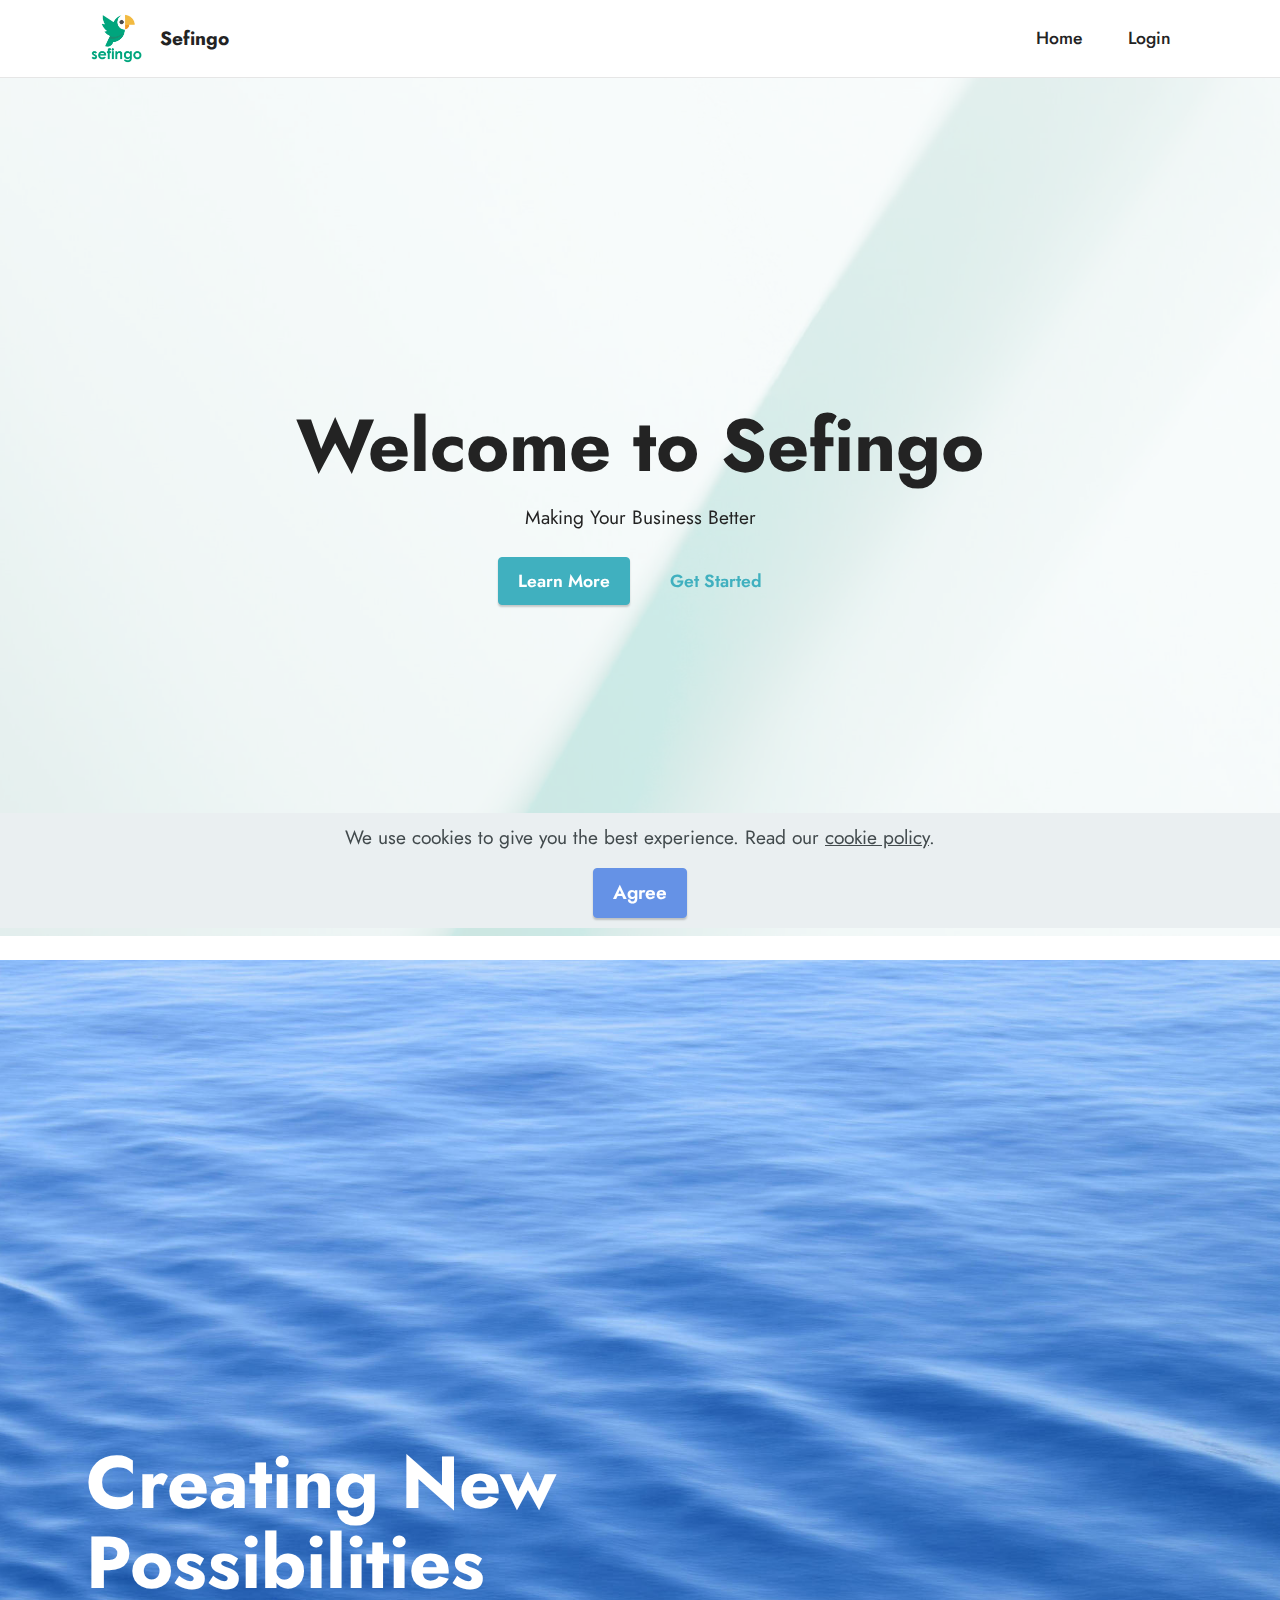
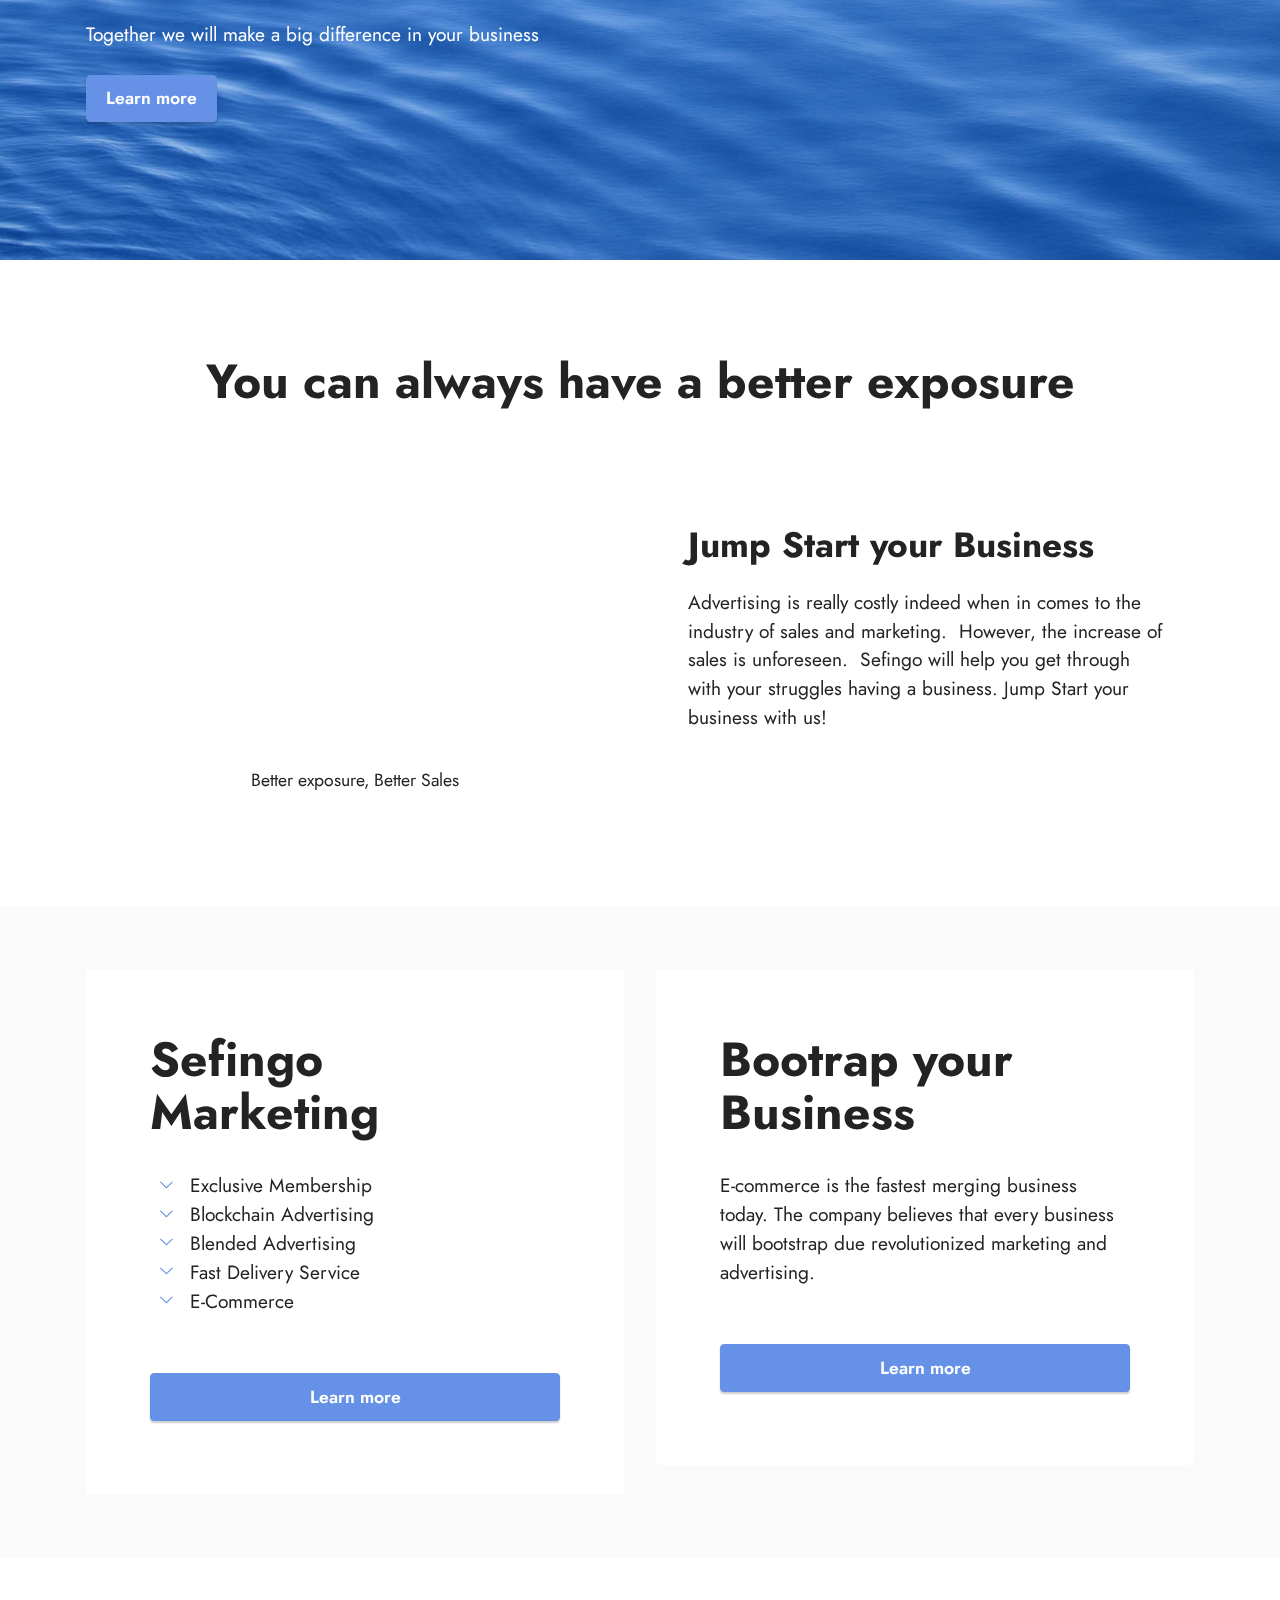
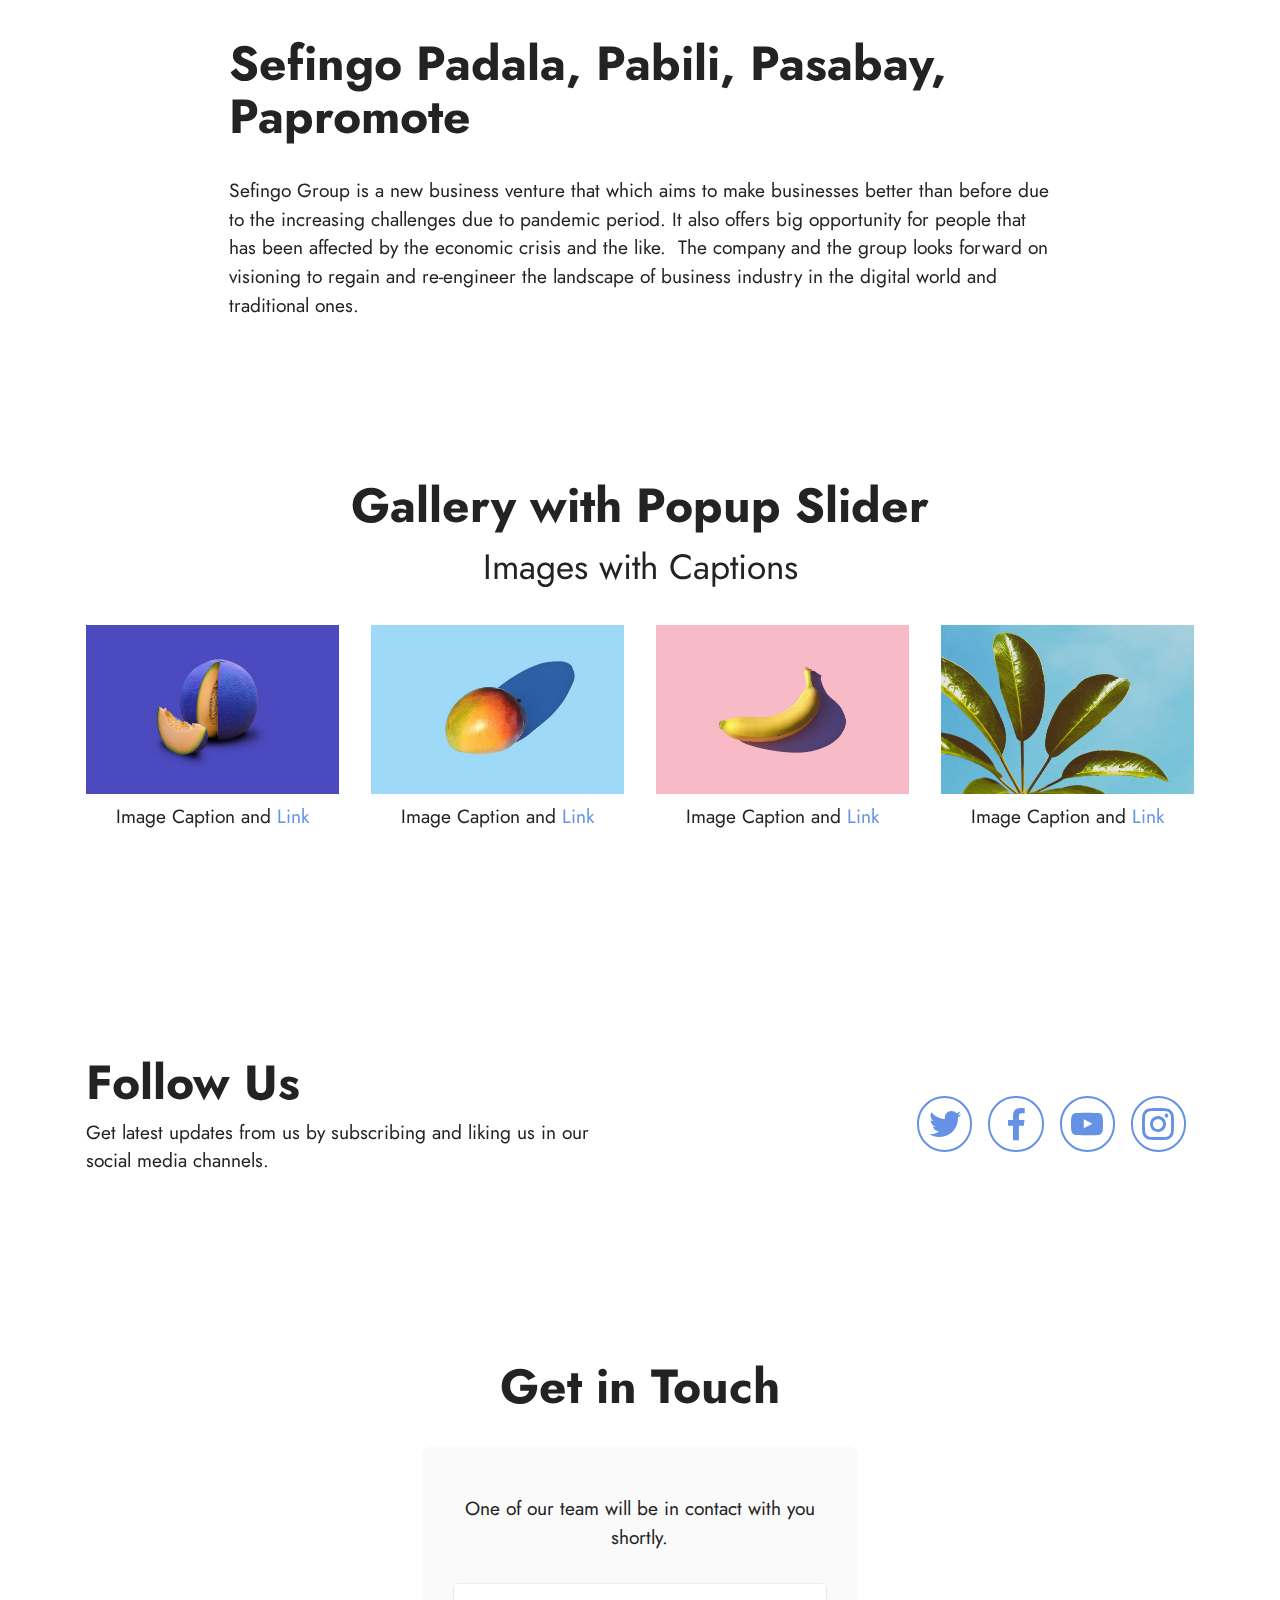
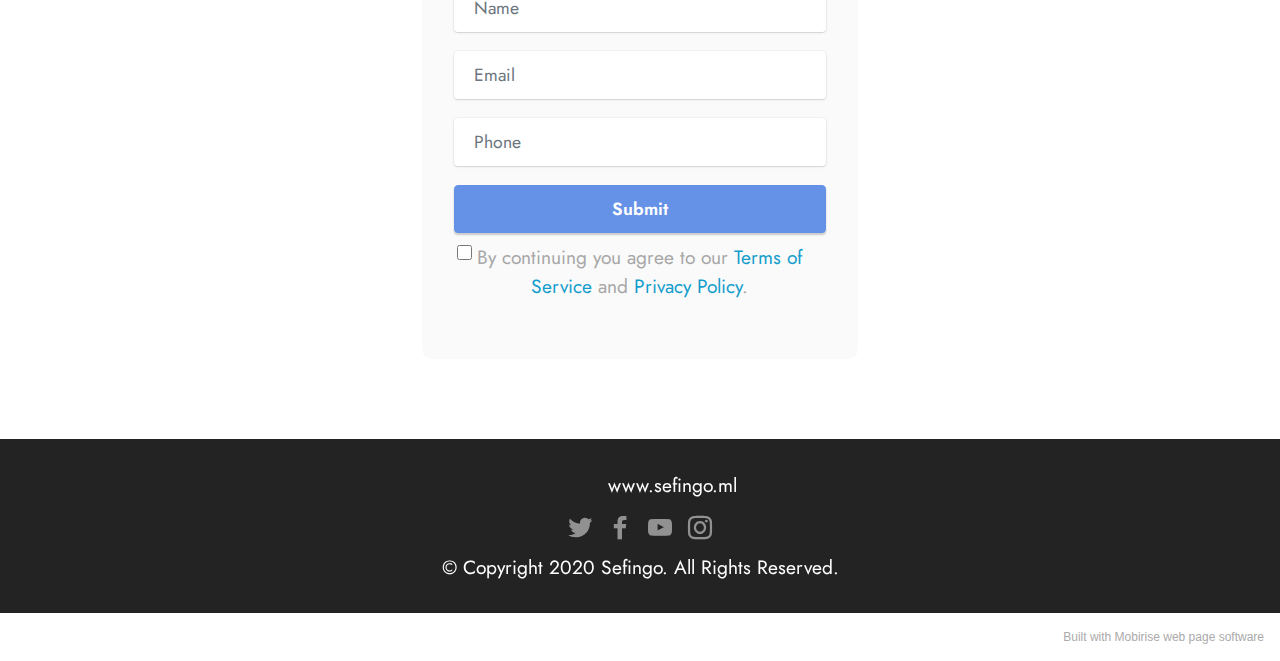
==== index.html @ f5ab1310 "1" ====
<!DOCTYPE html>
<html  >
<head>
  <!-- Site made with Mobirise Website Builder v5.1.4, https://mobirise.com -->
  <meta charset="UTF-8">
  <meta http-equiv="X-UA-Compatible" content="IE=edge">
  <meta name="generator" content="Mobirise v5.1.4, mobirise.com">
  <meta name="viewport" content="width=device-width, initial-scale=1, minimum-scale=1">
  <link rel="shortcut icon" href="assets/images/sefingo-square-logo-121x121.png" type="image/x-icon">
  <meta name="description" content="">
  
  
  <title>Home</title>
  <link rel="stylesheet" href="assets/web/assets/mobirise-icons2/mobirise2.css">
  <link rel="stylesheet" href="assets/tether/tether.min.css">
  <link rel="stylesheet" href="assets/bootstrap/css/bootstrap.min.css">
  <link rel="stylesheet" href="assets/bootstrap/css/bootstrap-grid.min.css">
  <link rel="stylesheet" href="assets/bootstrap/css/bootstrap-reboot.min.css">
  <link rel="stylesheet" href="assets/web/assets/gdpr-plugin/gdpr-styles.css">
  <link rel="stylesheet" href="assets/socicon/css/styles.css">
  <link rel="stylesheet" href="assets/formstyler/jquery.formstyler.css">
  <link rel="stylesheet" href="assets/formstyler/jquery.formstyler.theme.css">
  <link rel="stylesheet" href="assets/datepicker/jquery.datetimepicker.min.css">
  <link rel="stylesheet" href="assets/dropdown/css/style.css">
  <link rel="stylesheet" href="assets/theme/css/style.css">
  <link rel="preload" as="style" href="assets/mobirise/css/mbr-additional.css"><link rel="stylesheet" href="assets/mobirise/css/mbr-additional.css" type="text/css">
  
  
  
  
</head>
<body>
  
  <section class="menu cid-s48OLK6784" once="menu" id="menu1-h">
    
    <nav class="navbar navbar-dropdown navbar-fixed-top navbar-expand-lg">
        <div class="container">
            <div class="navbar-brand">
                <span class="navbar-logo">
                    
                        <img src="assets/images/sefingo-square-logo-121x121.png" alt="sefingo" style="height: 3.8rem;">
                    
                </span>
                <span class="navbar-caption-wrap"><a class="navbar-caption text-black display-7" href="https://mobiri.se">Sefingo</a></span>
            </div>
            <button class="navbar-toggler" type="button" data-toggle="collapse" data-target="#navbarSupportedContent" aria-controls="navbarNavAltMarkup" aria-expanded="false" aria-label="Toggle navigation">
                <div class="hamburger">
                    <span></span>
                    <span></span>
                    <span></span>
                    <span></span>
                </div>
            </button>
            <div class="collapse navbar-collapse" id="navbarSupportedContent">
                <ul class="navbar-nav nav-dropdown nav-right" data-app-modern-menu="true"><li class="nav-item"><a class="nav-link link text-black display-4" href="https://mobirise.com">Home</a></li>
                    <li class="nav-item"><a class="nav-link link text-black display-4" href="https://mobirise.com">
                            Login</a></li></ul>
                
                
            </div>
        </div>
    </nav>

</section>

<section class="header1 cid-s48MCQYojq mbr-fullscreen mbr-parallax-background" id="header1-f">

    

    <div class="mbr-overlay" style="opacity: 0.8; background-color: rgb(255, 255, 255);"></div>

    <div class="align-center container">
        <div class="row justify-content-center">
            <div class="col-12 col-lg-8">
                <h1 class="mbr-section-title mbr-fonts-style mb-3 display-1"><strong>Welcome to Sefingo</strong></h1>
                
                <p class="mbr-text mbr-fonts-style display-7">Making Your Business Better</p>
                <div class="mbr-section-btn mt-3"><a class="btn btn-success display-4" href="https://mobirise.com">Learn More</a> <a class="btn btn-success-outline display-4" href="https://mobirise.com">Get Started</a></div>
            </div>
        </div>
    </div>
</section>

<section class="header4 cid-say844cj4l mbr-fullscreen" id="header4-q">

    
    
    <div class="container">
        <div class="row">
            <div class="content-wrap">
                <h1 class="mbr-section-title mbr-fonts-style mbr-white mb-3 display-1">
                    <strong>Creating New Possibilities</strong>
                </h1>
                
                <p class="mbr-fonts-style mbr-text mbr-white mb-3 display-7">Together we will make a big difference in your business</p>

                <div class="mbr-section-btn">
                    <a class="btn btn-primary display-4" href="https://mobiri.se">Learn more</a>
                </div>
            </div>
        </div>
    </div>
</section>

<section class="video4 cid-say7W7i3SJ" id="video4-p">
    
    <div class="container">
        <div class="title-wrapper mb-5">
            <h4 class="mbr-section-title mbr-fonts-style mb-0 display-2">
                <strong>You can always have a better exposure</strong></h4>
        </div>
        <div class="row align-items-center">
            <div class="col-12 col-lg-6 video-block">
                <div class="video-wrapper"><iframe class="mbr-embedded-video" src="https://www.youtube.com/embed/bs10x_Psml0?rel=0&amp;amp;showinfo=0&amp;autoplay=0&amp;loop=1&amp;playlist=bs10x_Psml0" width="1280" height="720" frameborder="0" allowfullscreen></iframe></div>
                <p class="mbr-description pt-2 mbr-fonts-style display-4">Better exposure, Better Sales</p>
            </div>
            <div class="col-12 col-lg">
                <div class="text-wrapper">
                    <h5 class="mbr-section-subtitle mbr-fonts-style mb-3 display-5"><strong>Jump Start your Business</strong></h5>
                    <p class="mbr-text mbr-fonts-style display-7">
                        Advertising is really costly indeed when in comes to the industry of sales and marketing.&nbsp; However, the increase of sales is unforeseen.&nbsp; Sefingo will help you get through with your struggles having a business. Jump Start your business with us!</p>
                </div>
            </div>
        </div>
    </div>
</section>

<section class="pricing1 cid-say8f8J4d7" id="pricing1-t">

    

    
    <div class="container">
        <div class="row justify-content-center">
            <div class="card col-12 col-lg-6">
                <div class="card-wrapper">
                    <div class="card-box align-left">
                        <h6 class="card-title mbr-fonts-style mb-4 display-2"><strong>Sefingo Marketing</strong></h6>
                        <ul class="list mbr-fonts-style mb-5 display-7">
                            <li class="item-wrap">Exclusive Membership</li>
                            <li class="item-wrap">Blockchain Advertising</li>
                            <li class="item-wrap">Blended Advertising</li>
                            <li class="item-wrap">Fast Delivery Service</li><li class="item-wrap">E-Commerce</li>
                        </ul>
                    </div>
                    <div class="mbr-section-btn">
                        <a class="btn btn-primary display-4" href="https://mobiri.se">Learn more</a>
                    </div>
                </div>
            </div>

            <div class="card col-12 col-lg-6">
                <div class="card-wrapper">
                    <div class="card-box align-left">
                        <h4 class="card-title mb-4 mbr-fonts-style display-2"><strong>Bootrap your Business</strong></h4>
                        <p class="mbr-text mbr-fonts-style mb-5 display-7">
                            E-commerce is the fastest merging business today. The company believes that every business will bootstrap due revolutionized marketing and advertising.<br>
                        </p>
                    </div>
                    <div class="mbr-section-btn">
                        <a class="btn btn-primary display-4" href="https://mobiri.se">Learn more</a>
                    </div>
                </div>
            </div>
        </div>
    </div>
</section>

<section class="content1 cid-s48udlf8KU" id="content1-8">
    
    <div class="container">
        <div class="row justify-content-center">
            <div class="title col-12 col-md-9">
                <h3 class="mbr-section-title mbr-fonts-style align-center mb-4 display-2"><strong>Sefingo Padala, Pabili, Pasabay, Papromote</strong></h3>
                <h4 class="mbr-section-subtitle align-center mbr-fonts-style mb-4 display-7">Sefingo Group is a new business venture that which aims to make businesses better than before due to the increasing challenges due to pandemic period. It also offers big opportunity for people that has been affected by the economic crisis and the like.&nbsp; The company and the group looks forward on visioning to regain and re-engineer the landscape of business industry in the digital world and traditional ones.</h4>
                
            </div>
        </div>
    </div>
</section>

<section class="gallery5 mbr-gallery cid-saybAG0vwd" id="gallery5-w">
    

    

    <div class="container">
        <div class="mbr-section-head">
            <h3 class="mbr-section-title mbr-fonts-style align-center m-0 display-2"><strong>Gallery with Popup Slider</strong></h3>
            <h4 class="mbr-section-subtitle mbr-fonts-style align-center mb-0 mt-2 display-5">Images with Captions</h4>
        </div>
        <div class="row mbr-gallery mt-4">
            <div class="col-12 col-md-6 col-lg-3 item gallery-image">
                <div class="item-wrapper" data-toggle="modal" data-target="#sayddePs7Z-modal">
                    <img class="w-100" src="assets/images/features1.jpg" alt="" data-slide-to="0" data-target="#lb-sayddePs7Z">
                    <div class="icon-wrapper">
                        <span class="mobi-mbri mobi-mbri-search mbr-iconfont mbr-iconfont-btn"></span>
                    </div>
                </div>
                <h6 class="mbr-item-subtitle mbr-fonts-style align-center mb-2 mt-2 display-7">
                    Image Caption and <a href="#" class="text-primary">Link</a>
                </h6>
            </div>
            <div class="col-12 col-md-6 col-lg-3 item gallery-image">
                <div class="item-wrapper" data-toggle="modal" data-target="#sayddePs7Z-modal">
                    <img class="w-100" src="assets/images/features2.jpg" alt="" data-slide-to="1" data-target="#lb-sayddePs7Z">
                    <div class="icon-wrapper">
                        <span class="mobi-mbri mobi-mbri-search mbr-iconfont mbr-iconfont-btn"></span>
                    </div>
                </div>
                <h6 class="mbr-item-subtitle mbr-fonts-style align-center mb-2 mt-2 display-7">
                    Image Caption and <a href="#" class="text-primary">Link</a>
                </h6>
            </div>
            <div class="col-12 col-md-6 col-lg-3 item gallery-image">
                <div class="item-wrapper" data-toggle="modal" data-target="#sayddePs7Z-modal">
                    <img class="w-100" src="assets/images/features3.jpg" alt="" data-slide-to="2" data-target="#lb-sayddePs7Z">
                    <div class="icon-wrapper">
                        <span class="mobi-mbri mobi-mbri-search mbr-iconfont mbr-iconfont-btn"></span>
                    </div>
                </div>
                <h6 class="mbr-item-subtitle mbr-fonts-style align-center mb-2 mt-2 display-7">
                    Image Caption and <a href="#" class="text-primary">Link</a>
                </h6>
            </div>
            <div class="col-12 col-md-6 col-lg-3 item gallery-image">
                <div class="item-wrapper" data-toggle="modal" data-target="#sayddePs7Z-modal">
                    <img class="w-100" src="assets/images/features4.jpg" alt="" data-slide-to="3" data-target="#lb-sayddePs7Z">
                    <div class="icon-wrapper">
                        <span class="mobi-mbri mobi-mbri-search mbr-iconfont mbr-iconfont-btn"></span>
                    </div>
                </div>
                <h6 class="mbr-item-subtitle mbr-fonts-style align-center mb-2 mt-2 display-7">
                    Image Caption and <a href="#" class="text-primary">Link</a>
                </h6>
            </div>
        </div>

        <div class="modal mbr-slider" tabindex="-1" role="dialog" aria-hidden="true" id="sayddePs7Z-modal">
            <div class="modal-dialog" role="document">
                <div class="modal-content">
                    <div class="modal-body">
                        <div class="carousel slide" id="lb-sayddePs7Z" data-interval="5000">
                            <div class="carousel-inner">
                                <div class="carousel-item active">
                                    <img class="d-block w-100" src="assets/images/features1.jpg" alt="">
                                </div>
                                <div class="carousel-item">
                                    <img class="d-block w-100" src="assets/images/features2.jpg" alt="">
                                </div>
                                <div class="carousel-item">
                                    <img class="d-block w-100" src="assets/images/features3.jpg" alt="">
                                </div>
                                <div class="carousel-item">
                                    <img class="d-block w-100" src="assets/images/features4.jpg" alt="">
                                </div>
                            </div>
                            <ol class="carousel-indicators">
                                <li data-slide-to="0" class="active" data-target="#lb-sayddePs7Z"></li>
                                <li data-slide-to="1" data-target="#lb-sayddePs7Z"></li>
                                <li data-slide-to="2" data-target="#lb-sayddePs7Z"></li>
                                <li data-slide-to="3" data-target="#lb-sayddePs7Z"></li>
                            </ol>
                            <a role="button" href="" class="close" data-dismiss="modal" aria-label="Close">
                            </a>
                            <a class="carousel-control-prev carousel-control" role="button" data-slide="prev" href="#lb-sayddePs7Z">
                                <span class="mobi-mbri mobi-mbri-arrow-prev" aria-hidden="true"></span>
                                <span class="sr-only">Previous</span>
                            </a>
                            <a class="carousel-control-next carousel-control" role="button" data-slide="next" href="#lb-sayddePs7Z">
                                <span class="mobi-mbri mobi-mbri-arrow-next" aria-hidden="true"></span>
                                <span class="sr-only">Next</span>
                            </a>
                        </div>
                    </div>
                </div>
            </div>
        </div>
    </div>
</section>

<section class="contacts4 cid-sayaJz0WNg" id="contacts4-u">

    

    

    <div class="container">
        <div class="row align-items-center justify-content-center">
            <div class="text-content col-12 col-md-6">
                <h2 class="mbr-section-title mbr-fonts-style display-2">
                    <strong>Follow Us</strong>
                </h2>
                <p class="mbr-text mbr-fonts-style display-7">Get latest updates from us by subscribing and liking us in our social media channels.</p>
            </div>
            <div class="icons d-flex align-items-center col-12 col-md-6 justify-content-end mt-md-0 mt-2 flex-wrap">
                <a href="https://twitter.com/mobirise" target="_blank">
                    <span class="socicon-twitter socicon mbr-iconfont mbr-iconfont-social"></span>
                </a>
                <a href="https://www.facebook.com/pages/Mobirise/1616226671953247" target="_blank">
                    <span class="socicon-facebook socicon mbr-iconfont mbr-iconfont-social"></span>
                </a>
                <a href="https://www.youtube.com/c/mobirise" target="_blank">
                    <span class="socicon-youtube socicon mbr-iconfont mbr-iconfont-social"></span>
                </a>
                <a href="https://instagram.com/mobirise" target="_blank">
                    <span class="socicon-instagram socicon mbr-iconfont mbr-iconfont-social"></span>
                </a>
                
                
                
                
                
                
            </div>
        </div>
    </div>
    
</section>

<section class="form7 cid-say880KNxf" id="form7-r">
    
    
    <div class="container">
        <div class="mbr-section-head">
            <h3 class="mbr-section-title mbr-fonts-style align-center mb-0 display-2">
                <strong>Get in Touch</strong>
            </h3>
            
        </div>
        <div class="row justify-content-center mt-4">
            <div class="col-lg-8 mx-auto mbr-form" data-form-type="formoid">
                <form action="https://mobirise.eu/" method="POST" class="mbr-form form-with-styler mx-auto" data-form-title="Form Name"><input type="hidden" name="email" data-form-email="true" value="4nlwdwm+KnMWip3hc9WivgVtpTS89SMx69JCuWsinCI0sAvDV5mJmd4YpnrwRSFfiXdRWHNWp945NtegSkGKGopc3NA1Um/AE7ihFO9XVwdw8bR6VPu3hiNCLXj2kDJH">
                    <p class="mbr-text mbr-fonts-style align-center mb-4 display-7">
                        One of our team will be in contact with you shortly.
                    </p>
                    <div class="">
                        <div hidden="hidden" data-form-alert="" class="alert alert-success col-12">Thanks for filling
                            out the form!</div>
                        <div hidden="hidden" data-form-alert-danger="" class="alert alert-danger col-12">Oops...! some
                            problem!</div>
                    </div>
                    <div class="dragArea row">
                        <div class="col-lg-12 col-md-12 col-sm-12 form-group" data-for="name">
                            <input type="text" name="name" placeholder="Name" data-form-field="name" class="form-control" value="" id="name-form7-r">
                        </div>
                        <div class="col-lg-12 col-md-12 col-sm-12 form-group" data-for="email">
                            <input type="email" name="email" placeholder="Email" data-form-field="email" class="form-control" value="" id="email-form7-r">
                        </div>
                        <div data-for="phone" class="col-lg-12 col-md-12 col-sm-12 form-group">
                            <input type="tel" name="phone" placeholder="Phone" data-form-field="phone" class="form-control" pattern="[0-9]{3}-[0-9]{3}-[0-9]{4}" value="" id="phone-form7-r">
                        </div>
                        <div class="col-auto mbr-section-btn align-center">
                            <button type="submit" class="btn btn-primary display-4">Submit</button>
                        </div>
                    </div>
                <span class="gdpr-block">
<label>
<span class="textGDPR display-7" style="color: #a7a7a7"><input type="checkbox" name="gdpr" id="gdpr-form7-r" required="">By continuing you agree to our <a style="color: #149dcc; text-decoration: none;" href="terms.html">Terms of Service</a> and <a style="color: #149dcc; text-decoration: none;" href="policy.html">Privacy Policy</a>.</span>
</label>
</span></form>
            </div>
        </div>
    </div>
</section>

<section class="footer3 cid-s48P1Icc8J" once="footers" id="footer3-i">

    

    

    <div class="container">
        <div class="media-container-row align-center mbr-white">
            <div class="row row-links">
                <ul class="foot-menu">
                    
                    
                    
                    
                    
                <li class="foot-menu-item mbr-fonts-style display-7"><br></li><li class="foot-menu-item mbr-fonts-style display-7"></li><li class="foot-menu-item mbr-fonts-style display-7">www.sefingo.ml</li></ul>
            </div>
            <div class="row social-row">
                <div class="social-list align-right pb-2">
                    
                    
                    
                    
                    
                    
                <div class="soc-item">
                        <a href="https://twitter.com/mobirise" target="_blank">
                            <span class="socicon-twitter socicon mbr-iconfont mbr-iconfont-social"></span>
                        </a>
                    </div><div class="soc-item">
                        <a href="https://www.facebook.com/pages/Mobirise/1616226671953247" target="_blank">
                            <span class="socicon-facebook socicon mbr-iconfont mbr-iconfont-social"></span>
                        </a>
                    </div><div class="soc-item">
                        <a href="https://www.youtube.com/c/mobirise" target="_blank">
                            <span class="socicon-youtube socicon mbr-iconfont mbr-iconfont-social"></span>
                        </a>
                    </div><div class="soc-item">
                        <a href="https://instagram.com/mobirise" target="_blank">
                            <span class="mbr-iconfont mbr-iconfont-social socicon-instagram socicon"></span>
                        </a>
                    </div></div>
            </div>
            <div class="row row-copirayt">
                <p class="mbr-text mb-0 mbr-fonts-style mbr-white align-center display-7">
                    © Copyright 2020 Sefingo. All Rights Reserved.
                </p>
            </div>
        </div>
    </div>
</section><section style="background-color: #fff; font-family: -apple-system, BlinkMacSystemFont, 'Segoe UI', 'Roboto', 'Helvetica Neue', Arial, sans-serif; color:#aaa; font-size:12px; padding: 0; align-items: center; display: flex;"><a href="https://mobirise.site/y" style="flex: 1 1; height: 3rem; padding-left: 1rem;"></a><p style="flex: 0 0 auto; margin:0; padding-right:1rem;">Built with Mobirise <a href="https://mobirise.site/j" style="color:#aaa;">web page</a> software</p></section><script src="assets/web/assets/jquery/jquery.min.js"></script>  <script src="assets/popper/popper.min.js"></script>  <script src="assets/tether/tether.min.js"></script>  <script src="assets/bootstrap/js/bootstrap.min.js"></script>  <script src="assets/web/assets/cookies-alert-plugin/cookies-alert-core.js"></script>  <script src="assets/web/assets/cookies-alert-plugin/cookies-alert-script.js"></script>  <script src="assets/smoothscroll/smooth-scroll.js"></script>  <script src="assets/parallax/jarallax.min.js"></script>  <script src="assets/playervimeo/vimeo_player.js"></script>  <script src="assets/sociallikes/social-likes.js"></script>  <script src="assets/formstyler/jquery.formstyler.js"></script>  <script src="assets/formstyler/jquery.formstyler.min.js"></script>  <script src="assets/datepicker/jquery.datetimepicker.full.js"></script>  <script src="assets/dropdown/js/nav-dropdown.js"></script>  <script src="assets/dropdown/js/navbar-dropdown.js"></script>  <script src="assets/touchswipe/jquery.touch-swipe.min.js"></script>  <script src="assets/theme/js/script.js"></script>  <script src="assets/formoid/formoid.min.js"></script>  
  
  
<input name="cookieData" type="hidden" data-cookie-customDialogSelector='null' data-cookie-colorText='#424a4d' data-cookie-colorBg='rgba(234, 239, 241, 0.99)' data-cookie-textButton='Agree' data-cookie-colorButton='' data-cookie-colorLink='#424a4d' data-cookie-underlineLink='true' data-cookie-text="We use cookies to give you the best experience. Read our <a href='privacy.html'>cookie policy</a>.">
  </body>
</html>
---- assets/web/assets/mobirise-icons2/mobirise2.css ----
@font-face {
  font-family: 'Moririse2';
  font-display: swap;
  src:  url('mobirise2.eot?f2bix4');
  src:  url('mobirise2.eot?f2bix4#iefix') format('embedded-opentype'),
    url('mobirise2.ttf?f2bix4') format('truetype'),
    url('mobirise2.woff?f2bix4') format('woff'),
    url('mobirise2.svg?f2bix4#mobirise2') format('svg');
  font-weight: normal;
  font-style: normal;
}

[class^="mobi-"], [class*=" mobi-"] {
  /* use !important to prevent issues with browser extensions that change fonts */
  font-family: 'Moririse2' !important;
  speak: none;
  font-style: normal;
  font-weight: normal;
  font-variant: normal;
  text-transform: none;
  line-height: 1;

  /* Better Font Rendering =========== */
  -webkit-font-smoothing: antialiased;
  -moz-osx-font-smoothing: grayscale;
}

.mobi-mbri-add-submenu:before {
  content: "\e900";
}
.mobi-mbri-alert:before {
  content: "\e901";
}
.mobi-mbri-align-center:before {
  content: "\e902";
}
.mobi-mbri-align-justify:before {
  content: "\e903";
}
.mobi-mbri-align-left:before {
  content: "\e904";
}
.mobi-mbri-align-right:before {
  content: "\e905";
}
.mobi-mbri-android:before {
  content: "\e906";
}
.mobi-mbri-apple:before {
  content: "\e907";
}
.mobi-mbri-arrow-down:before {
  content: "\e908";
}
.mobi-mbri-arrow-next:before {
  content: "\e909";
}
.mobi-mbri-arrow-prev:before {
  content: "\e90a";
}
.mobi-mbri-arrow-up:before {
  content: "\e90b";
}
.mobi-mbri-bold:before {
  content: "\e90c";
}
.mobi-mbri-bookmark:before {
  content: "\e90d";
}
.mobi-mbri-bootstrap:before {
  content: "\e90e";
}
.mobi-mbri-briefcase:before {
  content: "\e90f";
}
.mobi-mbri-browse:before {
  content: "\e910";
}
.mobi-mbri-bulleted-list:before {
  content: "\e911";
}
.mobi-mbri-calendar:before {
  content: "\e912";
}
.mobi-mbri-camera:before {
  content: "\e913";
}
.mobi-mbri-cart-add:before {
  content: "\e914";
}
.mobi-mbri-cart-full:before {
  content: "\e915";
}
.mobi-mbri-cash:before {
  content: "\e916";
}
.mobi-mbri-change-style:before {
  content: "\e917";
}
.mobi-mbri-chat:before {
  content: "\e918";
}
.mobi-mbri-clock:before {
  content: "\e919";
}
.mobi-mbri-close:before {
  content: "\e91a";
}
.mobi-mbri-cloud:before {
  content: "\e91b";
}
.mobi-mbri-code:before {
  content: "\e91c";
}
.mobi-mbri-contact-form:before {
  content: "\e91d";
}
.mobi-mbri-credit-card:before {
  content: "\e91e";
}
.mobi-mbri-cursor-click:before {
  content: "\e91f";
}
.mobi-mbri-cust-feedback:before {
  content: "\e920";
}
.mobi-mbri-database:before {
  content: "\e921";
}
.mobi-mbri-delivery:before {
  content: "\e922";
}
.mobi-mbri-desktop:before {
  content: "\e923";
}
.mobi-mbri-devices:before {
  content: "\e924";
}
.mobi-mbri-down:before {
  content: "\e925";
}
.mobi-mbri-download-2:before {
  content: "\e926";
}
.mobi-mbri-download:before {
  content: "\e927";
}
.mobi-mbri-drag-n-drop-2:before {
  content: "\e928";
}
.mobi-mbri-drag-n-drop:before {
  content: "\e929";
}
.mobi-mbri-edit-2:before {
  content: "\e92a";
}
.mobi-mbri-edit:before {
  content: "\e92b";
}
.mobi-mbri-error:before {
  content: "\e92c";
}
.mobi-mbri-extension:before {
  content: "\e92d";
}
.mobi-mbri-features:before {
  content: "\e92e";
}
.mobi-mbri-file:before {
  content: "\e92f";
}
.mobi-mbri-flag:before {
  content: "\e930";
}
.mobi-mbri-folder:before {
  content: "\e931";
}
.mobi-mbri-gift:before {
  content: "\e932";
}
.mobi-mbri-github:before {
  content: "\e933";
}
.mobi-mbri-globe-2:before {
  content: "\e934";
}
.mobi-mbri-globe:before {
  content: "\e935";
}
.mobi-mbri-growing-chart:before {
  content: "\e936";
}
.mobi-mbri-hearth:before {
  content: "\e937";
}
.mobi-mbri-help:before {
  content: "\e938";
}
.mobi-mbri-home:before {
  content: "\e939";
}
.mobi-mbri-hot-cup:before {
  content: "\e93a";
}
.mobi-mbri-idea:before {
  content: "\e93b";
}
.mobi-mbri-image-gallery:before {
  content: "\e93c";
}
.mobi-mbri-image-slider:before {
  content: "\e93d";
}
.mobi-mbri-info:before {
  content: "\e93e";
}
.mobi-mbri-italic:before {
  content: "\e93f";
}
.mobi-mbri-key:before {
  content: "\e940";
}
.mobi-mbri-laptop:before {
  content: "\e941";
}
.mobi-mbri-layers:before {
  content: "\e942";
}
.mobi-mbri-left-right:before {
  content: "\e943";
}
.mobi-mbri-left:before {
  content: "\e944";
}
.mobi-mbri-letter:before {
  content: "\e945";
}
.mobi-mbri-like:before {
  content: "\e946";
}
.mobi-mbri-link:before {
  content: "\e947";
}
.mobi-mbri-lock:before {
  content: "\e948";
}
.mobi-mbri-login:before {
  content: "\e949";
}
.mobi-mbri-logout:before {
  content: "\e94a";
}
.mobi-mbri-magic-stick:before {
  content: "\e94b";
}
.mobi-mbri-map-pin:before {
  content: "\e94c";
}
.mobi-mbri-menu:before {
  content: "\e94d";
}
.mobi-mbri-mobile-2:before {
  content: "\e94e";
}
.mobi-mbri-mobile-horizontal:before {
  content: "\e94f";
}
.mobi-mbri-mobile:before {
  content: "\e950";
}
.mobi-mbri-mobirise:before {
  content: "\e951";
}
.mobi-mbri-more-horizontal:before {
  content: "\e952";
}
.mobi-mbri-more-vertical:before {
  content: "\e953";
}
.mobi-mbri-music:before {
  content: "\e954";
}
.mobi-mbri-new-file:before {
  content: "\e955";
}
.mobi-mbri-numbered-list:before {
  content: "\e956";
}
.mobi-mbri-opened-folder:before {
  content: "\e957";
}
.mobi-mbri-pages:before {
  content: "\e958";
}
.mobi-mbri-paper-plane:before {
  content: "\e959";
}
.mobi-mbri-paperclip:before {
  content: "\e95a";
}
.mobi-mbri-phone:before {
  content: "\e95b";
}
.mobi-mbri-photo:before {
  content: "\e95c";
}
.mobi-mbri-photos:before {
  content: "\e95d";
}
.mobi-mbri-pin:before {
  content: "\e95e";
}
.mobi-mbri-play:before {
  content: "\e95f";
}
.mobi-mbri-plus:before {
  content: "\e960";
}
.mobi-mbri-preview:before {
  content: "\e961";
}
.mobi-mbri-print:before {
  content: "\e962";
}
.mobi-mbri-protect:before {
  content: "\e963";
}
.mobi-mbri-question:before {
  content: "\e964";
}
.mobi-mbri-quote-left:before {
  content: "\e965";
}
.mobi-mbri-quote-right:before {
  content: "\e966";
}
.mobi-mbri-redo:before {
  content: "\e967";
}
.mobi-mbri-refresh:before {
  content: "\e968";
}
.mobi-mbri-responsive-2:before {
  content: "\e969";
}
.mobi-mbri-responsive:before {
  content: "\e96a";
}
.mobi-mbri-right:before {
  content: "\e96b";
}
.mobi-mbri-rocket:before {
  content: "\e96c";
}
.mobi-mbri-sad-face:before {
  content: "\e96d";
}
.mobi-mbri-sale:before {
  content: "\e96e";
}
.mobi-mbri-save:before {
  content: "\e96f";
}
.mobi-mbri-search:before {
  content: "\e970";
}
.mobi-mbri-setting-2:before {
  content: "\e971";
}
.mobi-mbri-setting-3:before {
  content: "\e972";
}
.mobi-mbri-setting:before {
  content: "\e973";
}
.mobi-mbri-share:before {
  content: "\e974";
}
.mobi-mbri-shopping-bag:before {
  content: "\e975";
}
.mobi-mbri-shopping-basket:before {
  content: "\e976";
}
.mobi-mbri-shopping-cart:before {
  content: "\e977";
}
.mobi-mbri-sites:before {
  content: "\e978";
}
.mobi-mbri-smile-face:before {
  content: "\e979";
}
.mobi-mbri-speed:before {
  content: "\e97a";
}
.mobi-mbri-star:before {
  content: "\e97b";
}
.mobi-mbri-success:before {
  content: "\e97c";
}
.mobi-mbri-sun:before {
  content: "\e97d";
}
.mobi-mbri-sun2:before {
  content: "\e97e";
}
.mobi-mbri-tablet-vertical:before {
  content: "\e97f";
}
.mobi-mbri-tablet:before {
  content: "\e980";
}
.mobi-mbri-target:before {
  content: "\e981";
}
.mobi-mbri-timer:before {
  content: "\e982";
}
.mobi-mbri-to-ftp:before {
  content: "\e983";
}
.mobi-mbri-to-local-drive:before {
  content: "\e984";
}
.mobi-mbri-touch-swipe:before {
  content: "\e985";
}
.mobi-mbri-touch:before {
  content: "\e986";
}
.mobi-mbri-trash:before {
  content: "\e987";
}
.mobi-mbri-underline:before {
  content: "\e988";
}
.mobi-mbri-undo:before {
  content: "\e989";
}
.mobi-mbri-unlink:before {
  content: "\e98a";
}
.mobi-mbri-unlock:before {
  content: "\e98b";
}
.mobi-mbri-up-down:before {
  content: "\e98c";
}
.mobi-mbri-up:before {
  content: "\e98d";
}
.mobi-mbri-update:before {
  content: "\e98e";
}
.mobi-mbri-upload-2:before {
  content: "\e98f";
}
.mobi-mbri-upload:before {
  content: "\e990";
}
.mobi-mbri-user-2:before {
  content: "\e991";
}
.mobi-mbri-user:before {
  content: "\e992";
}
.mobi-mbri-users:before {
  content: "\e993";
}
.mobi-mbri-video-play:before {
  content: "\e994";
}
.mobi-mbri-video:before {
  content: "\e995";
}
.mobi-mbri-watch:before {
  content: "\e996";
}
.mobi-mbri-website-theme-2:before {
  content: "\e997";
}
.mobi-mbri-website-theme:before {
  content: "\e998";
}
.mobi-mbri-wifi:before {
  content: "\e999";
}
.mobi-mbri-windows:before {
  content: "\e99a";
}
.mobi-mbri-zoom-in:before {
  content: "\e99b";
}
.mobi-mbri-zoom-out:before {
  content: "\e99c";
}
---- assets/web/assets/gdpr-plugin/gdpr-styles.css ----
.gdpr-block {
    padding: 10px;
    font-size: 14px;
    display: block;
    width: 100%;
    text-align: center;
}
.gdpr-block.covert {
	display: none;
}
.textGDPR {
    position: relative;
}
.gdpr-block label span.textGDPR input[name='gdpr']{
    width: 15px;
    height: 15px;
    margin: 0;
    position: absolute;
    top: 2px;
    left: -20px;
}
.gdpr-block label {
    color: #a7a7a7;
    vertical-align: middle;
    user-select: none;
    margin-bottom: 0;
}
---- assets/socicon/css/styles.css ----
@charset "UTF-8";

@font-face {
  font-family: 'Socicon';
  src:  url('../fonts/socicon.eot');
  src:  url('../fonts/socicon.eot?#iefix') format('embedded-opentype'),
    url('../fonts/socicon.woff2') format('woff2'),
    url('../fonts/socicon.ttf') format('truetype'),
    url('../fonts/socicon.woff') format('woff'),
    url('../fonts/socicon.svg#socicon') format('svg');
  font-weight: normal;
  font-style: normal;
}

[data-icon]:before {
  font-family: "socicon" !important;
  content: attr(data-icon);
  font-style: normal !important;
  font-weight: normal !important;
  font-variant: normal !important;
  text-transform: none !important;
  speak: none;
  line-height: 1;
  -webkit-font-smoothing: antialiased;
  -moz-osx-font-smoothing: grayscale;
}

[class^="socicon-"], [class*=" socicon-"] {
  /* use !important to prevent issues with browser extensions that change fonts */
  font-family: 'Socicon' !important;
  speak: none;
  font-style: normal;
  font-weight: normal;
  font-variant: normal;
  text-transform: none;
  line-height: 1;

  /* Better Font Rendering =========== */
  -webkit-font-smoothing: antialiased;
  -moz-osx-font-smoothing: grayscale;
}

.socicon-eitaa:before {
  content: "\e97c";
}
.socicon-soroush:before {
  content: "\e97d";
}
.socicon-bale:before {
  content: "\e97e";
}
.socicon-zazzle:before {
  content: "\e97b";
}
.socicon-society6:before {
  content: "\e97a";
}
.socicon-redbubble:before {
  content: "\e979";
}
.socicon-avvo:before {
  content: "\e978";
}
.socicon-stitcher:before {
  content: "\e977";
}
.socicon-googlehangouts:before {
  content: "\e974";
}
.socicon-dlive:before {
  content: "\e975";
}
.socicon-vsco:before {
  content: "\e976";
}
.socicon-flipboard:before {
  content: "\e973";
}
.socicon-ubuntu:before {
  content: "\e958";
}
.socicon-artstation:before {
  content: "\e959";
}
.socicon-invision:before {
  content: "\e95a";
}
.socicon-torial:before {
  content: "\e95b";
}
.socicon-collectorz:before {
  content: "\e95c";
}
.socicon-seenthis:before {
  content: "\e95d";
}
.socicon-googleplaymusic:before {
  content: "\e95e";
}
.socicon-debian:before {
  content: "\e95f";
}
.socicon-filmfreeway:before {
  content: "\e960";
}
.socicon-gnome:before {
  content: "\e961";
}
.socicon-itchio:before {
  content: "\e962";
}
.socicon-jamendo:before {
  content: "\e963";
}
.socicon-mix:before {
  content: "\e964";
}
.socicon-sharepoint:before {
  content: "\e965";
}
.socicon-tinder:before {
  content: "\e966";
}
.socicon-windguru:before {
  content: "\e967";
}
.socicon-cdbaby:before {
  content: "\e968";
}
.socicon-elementaryos:before {
  content: "\e969";
}
.socicon-stage32:before {
  content: "\e96a";
}
.socicon-tiktok:before {
  content: "\e96b";
}
.socicon-gitter:before {
  content: "\e96c";
}
.socicon-letterboxd:before {
  content: "\e96d";
}
.socicon-threema:before {
  content: "\e96e";
}
.socicon-splice:before {
  content: "\e96f";
}
.socicon-metapop:before {
  content: "\e970";
}
.socicon-naver:before {
  content: "\e971";
}
.socicon-remote:before {
  content: "\e972";
}
.socicon-internet:before {
  content: "\e957";
}
.socicon-moddb:before {
  content: "\e94b";
}
.socicon-indiedb:before {
  content: "\e94c";
}
.socicon-traxsource:before {
  content: "\e94d";
}
.socicon-gamefor:before {
  content: "\e94e";
}
.socicon-pixiv:before {
  content: "\e94f";
}
.socicon-myanimelist:before {
  content: "\e950";
}
.socicon-blackberry:before {
  content: "\e951";
}
.socicon-wickr:before {
  content: "\e952";
}
.socicon-spip:before {
  content: "\e953";
}
.socicon-napster:before {
  content: "\e954";
}
.socicon-beatport:before {
  content: "\e955";
}
.socicon-hackerone:before {
  content: "\e956";
}
.socicon-hackernews:before {
  content: "\e946";
}
.socicon-smashwords:before {
  content: "\e947";
}
.socicon-kobo:before {
  content: "\e948";
}
.socicon-bookbub:before {
  content: "\e949";
}
.socicon-mailru:before {
  content: "\e94a";
}
.socicon-gitlab:before {
  content: "\e945";
}
.socicon-instructables:before {
  content: "\e944";
}
.socicon-portfolio:before {
  content: "\e943";
}
.socicon-codered:before {
  content: "\e940";
}
.socicon-origin:before {
  content: "\e941";
}
.socicon-nextdoor:before {
  content: "\e942";
}
.socicon-udemy:before {
  content: "\e93f";
}
.socicon-livemaster:before {
  content: "\e93e";
}
.socicon-crunchbase:before {
  content: "\e93b";
}
.socicon-homefy:before {
  content: "\e93c";
}
.socicon-calendly:before {
  content: "\e93d";
}
.socicon-realtor:before {
  content: "\e90f";
}
.socicon-tidal:before {
  content: "\e910";
}
.socicon-qobuz:before {
  content: "\e911";
}
.socicon-natgeo:before {
  content: "\e912";
}
.socicon-mastodon:before {
  content: "\e913";
}
.socicon-unsplash:before {
  content: "\e914";
}
.socicon-homeadvisor:before {
  content: "\e915";
}
.socicon-angieslist:before {
  content: "\e916";
}
.socicon-codepen:before {
  content: "\e917";
}
.socicon-slack:before {
  content: "\e918";
}
.socicon-openaigym:before {
  content: "\e919";
}
.socicon-logmein:before {
  content: "\e91a";
}
.socicon-fiverr:before {
  content: "\e91b";
}
.socicon-gotomeeting:before {
  content: "\e91c";
}
.socicon-aliexpress:before {
  content: "\e91d";
}
.socicon-guru:before {
  content: "\e91e";
}
.socicon-appstore:before {
  content: "\e91f";
}
.socicon-homes:before {
  content: "\e920";
}
.socicon-zoom:before {
  content: "\e921";
}
.socicon-alibaba:before {
  content: "\e922";
}
.socicon-craigslist:before {
  content: "\e923";
}
.socicon-wix:before {
  content: "\e924";
}
.socicon-redfin:before {
  content: "\e925";
}
.socicon-googlecalendar:before {
  content: "\e926";
}
.socicon-shopify:before {
  content: "\e927";
}
.socicon-freelancer:before {
  content: "\e928";
}
.socicon-seedrs:before {
  content: "\e929";
}
.socicon-bing:before {
  content: "\e92a";
}
.socicon-doodle:before {
  content: "\e92b";
}
.socicon-bonanza:before {
  content: "\e92c";
}
.socicon-squarespace:before {
  content: "\e92d";
}
.socicon-toptal:before {
  content: "\e92e";
}
.socicon-gust:before {
  content: "\e92f";
}
.socicon-ask:before {
  content: "\e930";
}
.socicon-trulia:before {
  content: "\e931";
}
.socicon-loomly:before {
  content: "\e932";
}
.socicon-ghost:before {
  content: "\e933";
}
.socicon-upwork:before {
  content: "\e934";
}
.socicon-fundable:before {
  content: "\e935";
}
.socicon-booking:before {
  content: "\e936";
}
.socicon-googlemaps:before {
  content: "\e937";
}
.socicon-zillow:before {
  content: "\e938";
}
.socicon-niconico:before {
  content: "\e939";
}
.socicon-toneden:before {
  content: "\e93a";
}
.socicon-augment:before {
  content: "\e908";
}
.socicon-bitbucket:before {
  content: "\e909";
}
.socicon-fyuse:before {
  content: "\e90a";
}
.socicon-yt-gaming:before {
  content: "\e90b";
}
.socicon-sketchfab:before {
  content: "\e90c";
}
.socicon-mobcrush:before {
  content: "\e90d";
}
.socicon-microsoft:before {
  content: "\e90e";
}
.socicon-pandora:before {
  content: "\e907";
}
.socicon-messenger:before {
  content: "\e906";
}
.socicon-gamewisp:before {
  content: "\e905";
}
.socicon-bloglovin:before {
  content: "\e904";
}
.socicon-tunein:before {
  content: "\e903";
}
.socicon-gamejolt:before {
  content: "\e901";
}
.socicon-trello:before {
  content: "\e902";
}
.socicon-spreadshirt:before {
  content: "\e900";
}
.socicon-500px:before {
  content: "\e000";
}
.socicon-8tracks:before {
  content: "\e001";
}
.socicon-airbnb:before {
  content: "\e002";
}
.socicon-alliance:before {
  content: "\e003";
}
.socicon-amazon:before {
  content: "\e004";
}
.socicon-amplement:before {
  content: "\e005";
}
.socicon-android:before {
  content: "\e006";
}
.socicon-angellist:before {
  content: "\e007";
}
.socicon-apple:before {
  content: "\e008";
}
.socicon-appnet:before {
  content: "\e009";
}
.socicon-baidu:before {
  content: "\e00a";
}
.socicon-bandcamp:before {
  content: "\e00b";
}
.socicon-battlenet:before {
  content: "\e00c";
}
.socicon-mixer:before {
  content: "\e00d";
}
.socicon-bebee:before {
  content: "\e00e";
}
.socicon-bebo:before {
  content: "\e00f";
}
.socicon-behance:before {
  content: "\e010";
}
.socicon-blizzard:before {
  content: "\e011";
}
.socicon-blogger:before {
  content: "\e012";
}
.socicon-buffer:before {
  content: "\e013";
}
.socicon-chrome:before {
  content: "\e014";
}
.socicon-coderwall:before {
  content: "\e015";
}
.socicon-curse:before {
  content: "\e016";
}
.socicon-dailymotion:before {
  content: "\e017";
}
.socicon-deezer:before {
  content: "\e018";
}
.socicon-delicious:before {
  content: "\e019";
}
.socicon-deviantart:before {
  content: "\e01a";
}
.socicon-diablo:before {
  content: "\e01b";
}
.socicon-digg:before {
  content: "\e01c";
}
.socicon-discord:before {
  content: "\e01d";
}
.socicon-disqus:before {
  content: "\e01e";
}
.socicon-douban:before {
  content: "\e01f";
}
.socicon-draugiem:before {
  content: "\e020";
}
.socicon-dribbble:before {
  content: "\e021";
}
.socicon-drupal:before {
  content: "\e022";
}
.socicon-ebay:before {
  content: "\e023";
}
.socicon-ello:before {
  content: "\e024";
}
.socicon-endomodo:before {
  content: "\e025";
}
.socicon-envato:before {
  content: "\e026";
}
.socicon-etsy:before {
  content: "\e027";
}
.socicon-facebook:before {
  content: "\e028";
}
.socicon-feedburner:before {
  content: "\e029";
}
.socicon-filmweb:before {
  content: "\e02a";
}
.socicon-firefox:before {
  content: "\e02b";
}
.socicon-flattr:before {
  content: "\e02c";
}
.socicon-flickr:before {
  content: "\e02d";
}
.socicon-formulr:before {
  content: "\e02e";
}
.socicon-forrst:before {
  content: "\e02f";
}
.socicon-foursquare:before {
  content: "\e030";
}
.socicon-friendfeed:before {
  content: "\e031";
}
.socicon-github:before {
  content: "\e032";
}
.socicon-goodreads:before {
  content: "\e033";
}
.socicon-google:before {
  content: "\e034";
}
.socicon-googlescholar:before {
  content: "\e035";
}
.socicon-googlegroups:before {
  content: "\e036";
}
.socicon-googlephotos:before {
  content: "\e037";
}
.socicon-googleplus:before {
  content: "\e038";
}
.socicon-grooveshark:before {
  content: "\e039";
}
.socicon-hackerrank:before {
  content: "\e03a";
}
.socicon-hearthstone:before {
  content: "\e03b";
}
.socicon-hellocoton:before {
  content: "\e03c";
}
.socicon-heroes:before {
  content: "\e03d";
}
.socicon-smashcast:before {
  content: "\e03e";
}
.socicon-horde:before {
  content: "\e03f";
}
.socicon-houzz:before {
  content: "\e040";
}
.socicon-icq:before {
  content: "\e041";
}
.socicon-identica:before {
  content: "\e042";
}
.socicon-imdb:before {
  content: "\e043";
}
.socicon-instagram:before {
  content: "\e044";
}
.socicon-issuu:before {
  content: "\e045";
}
.socicon-istock:before {
  content: "\e046";
}
.socicon-itunes:before {
  content: "\e047";
}
.socicon-keybase:before {
  content: "\e048";
}
.socicon-lanyrd:before {
  content: "\e049";
}
.socicon-lastfm:before {
  content: "\e04a";
}
.socicon-line:before {
  content: "\e04b";
}
.socicon-linkedin:before {
  content: "\e04c";
}
.socicon-livejournal:before {
  content: "\e04d";
}
.socicon-lyft:before {
  content: "\e04e";
}
.socicon-macos:before {
  content: "\e04f";
}
.socicon-mail:before {
  content: "\e050";
}
.socicon-medium:before {
  content: "\e051";
}
.socicon-meetup:before {
  content: "\e052";
}
.socicon-mixcloud:before {
  content: "\e053";
}
.socicon-modelmayhem:before {
  content: "\e054";
}
.socicon-mumble:before {
  content: "\e055";
}
.socicon-myspace:before {
  content: "\e056";
}
.socicon-newsvine:before {
  content: "\e057";
}
.socicon-nintendo:before {
  content: "\e058";
}
.socicon-npm:before {
  content: "\e059";
}
.socicon-odnoklassniki:before {
  content: "\e05a";
}
.socicon-openid:before {
  content: "\e05b";
}
.socicon-opera:before {
  content: "\e05c";
}
.socicon-outlook:before {
  content: "\e05d";
}
.socicon-overwatch:before {
  content: "\e05e";
}
.socicon-patreon:before {
  content: "\e05f";
}
.socicon-paypal:before {
  content: "\e060";
}
.socicon-periscope:before {
  content: "\e061";
}
.socicon-persona:before {
  content: "\e062";
}
.socicon-pinterest:before {
  content: "\e063";
}
.socicon-play:before {
  content: "\e064";
}
.socicon-player:before {
  content: "\e065";
}
.socicon-playstation:before {
  content: "\e066";
}
.socicon-pocket:before {
  content: "\e067";
}
.socicon-qq:before {
  content: "\e068";
}
.socicon-quora:before {
  content: "\e069";
}
.socicon-raidcall:before {
  content: "\e06a";
}
.socicon-ravelry:before {
  content: "\e06b";
}
.socicon-reddit:before {
  content: "\e06c";
}
.socicon-renren:before {
  content: "\e06d";
}
.socicon-researchgate:before {
  content: "\e06e";
}
.socicon-residentadvisor:before {
  content: "\e06f";
}
.socicon-reverbnation:before {
  content: "\e070";
}
.socicon-rss:before {
  content: "\e071";
}
.socicon-sharethis:before {
  content: "\e072";
}
.socicon-skype:before {
  content: "\e073";
}
.socicon-slideshare:before {
  content: "\e074";
}
.socicon-smugmug:before {
  content: "\e075";
}
.socicon-snapchat:before {
  content: "\e076";
}
.socicon-songkick:before {
  content: "\e077";
}
.socicon-soundcloud:before {
  content: "\e078";
}
.socicon-spotify:before {
  content: "\e079";
}
.socicon-stackexchange:before {
  content: "\e07a";
}
.socicon-stackoverflow:before {
  content: "\e07b";
}
.socicon-starcraft:before {
  content: "\e07c";
}
.socicon-stayfriends:before {
  content: "\e07d";
}
.socicon-steam:before {
  content: "\e07e";
}
.socicon-storehouse:before {
  content: "\e07f";
}
.socicon-strava:before {
  content: "\e080";
}
.socicon-streamjar:before {
  content: "\e081";
}
.socicon-stumbleupon:before {
  content: "\e082";
}
.socicon-swarm:before {
  content: "\e083";
}
.socicon-teamspeak:before {
  content: "\e084";
}
.socicon-teamviewer:before {
  content: "\e085";
}
.socicon-technorati:before {
  content: "\e086";
}
.socicon-telegram:before {
  content: "\e087";
}
.socicon-tripadvisor:before {
  content: "\e088";
}
.socicon-tripit:before {
  content: "\e089";
}
.socicon-triplej:before {
  content: "\e08a";
}
.socicon-tumblr:before {
  content: "\e08b";
}
.socicon-twitch:before {
  content: "\e08c";
}
.socicon-twitter:before {
  content: "\e08d";
}
.socicon-uber:before {
  content: "\e08e";
}
.socicon-ventrilo:before {
  content: "\e08f";
}
.socicon-viadeo:before {
  content: "\e090";
}
.socicon-viber:before {
  content: "\e091";
}
.socicon-viewbug:before {
  content: "\e092";
}
.socicon-vimeo:before {
  content: "\e093";
}
.socicon-vine:before {
  content: "\e094";
}
.socicon-vkontakte:before {
  content: "\e095";
}
.socicon-warcraft:before {
  content: "\e096";
}
.socicon-wechat:before {
  content: "\e097";
}
.socicon-weibo:before {
  content: "\e098";
}
.socicon-whatsapp:before {
  content: "\e099";
}
.socicon-wikipedia:before {
  content: "\e09a";
}
.socicon-windows:before {
  content: "\e09b";
}
.socicon-wordpress:before {
  content: "\e09c";
}
.socicon-wykop:before {
  content: "\e09d";
}
.socicon-xbox:before {
  content: "\e09e";
}
.socicon-xing:before {
  content: "\e09f";
}
.socicon-yahoo:before {
  content: "\e0a0";
}
.socicon-yammer:before {
  content: "\e0a1";
}
.socicon-yandex:before {
  content: "\e0a2";
}
.socicon-yelp:before {
  content: "\e0a3";
}
.socicon-younow:before {
  content: "\e0a4";
}
.socicon-youtube:before {
  content: "\e0a5";
}
.socicon-zapier:before {
  content: "\e0a6";
}
.socicon-zerply:before {
  content: "\e0a7";
}
.socicon-zomato:before {
  content: "\e0a8";
}
.socicon-zynga:before {
  content: "\e0a9";
}
---- assets/dropdown/css/style.css ----
.navbar-dropdown {
  left: 0;
  padding: 0;
  position: absolute;
  right: 0;
  top: 0;
  transition: all 0.45s ease;
  z-index: 1030;
  background: #282828; }
  .navbar-dropdown .navbar-logo {
    margin-right: 0.8rem;
    transition: margin 0.3s ease-in-out;
    vertical-align: middle; }
    .navbar-dropdown .navbar-logo img {
      height: 3.125rem;
      transition: all 0.3s ease-in-out; }
    .navbar-dropdown .navbar-logo.mbr-iconfont {
      font-size: 3.125rem;
      line-height: 3.125rem; }
  .navbar-dropdown .navbar-caption {
    font-weight: 700;
    white-space: normal;
    vertical-align: -4px;
    line-height: 3.125rem !important; }
    .navbar-dropdown .navbar-caption, .navbar-dropdown .navbar-caption:hover {
      color: inherit;
      text-decoration: none; }
  .navbar-dropdown .mbr-iconfont + .navbar-caption {
    vertical-align: -1px; }
  .navbar-dropdown.navbar-fixed-top {
    position: fixed; }
  .navbar-dropdown .navbar-brand span {
    vertical-align: -4px; }
  .navbar-dropdown.bg-color.transparent {
    background: none; }
  .navbar-dropdown.navbar-short .navbar-brand {
    padding: 0.625rem 0; }
    .navbar-dropdown.navbar-short .navbar-brand span {
      vertical-align: -1px; }
  .navbar-dropdown.navbar-short .navbar-caption {
    line-height: 2.375rem !important;
    vertical-align: -2px; }
  .navbar-dropdown.navbar-short .navbar-logo {
    margin-right: 0.5rem; }
    .navbar-dropdown.navbar-short .navbar-logo img {
      height: 2.375rem; }
    .navbar-dropdown.navbar-short .navbar-logo.mbr-iconfont {
      font-size: 2.375rem;
      line-height: 2.375rem; }
  .navbar-dropdown.navbar-short .mbr-table-cell {
    height: 3.625rem; }
  .navbar-dropdown .navbar-close {
    left: 0.6875rem;
    position: fixed;
    top: 0.75rem;
    z-index: 1000; }
  .navbar-dropdown .hamburger-icon {
    content: "";
    display: inline-block;
    vertical-align: middle;
    width: 16px;
    -webkit-box-shadow: 0 -6px 0 1px #282828,0 0 0 1px #282828,0 6px 0 1px #282828;
    -moz-box-shadow: 0 -6px 0 1px #282828,0 0 0 1px #282828,0 6px 0 1px #282828;
    box-shadow: 0 -6px 0 1px #282828,0 0 0 1px #282828,0 6px 0 1px #282828; }

.dropdown-menu .dropdown-toggle[data-toggle="dropdown-submenu"]::after {
  border-bottom: 0.35em solid transparent;
  border-left: 0.35em solid;
  border-right: 0;
  border-top: 0.35em solid transparent;
  margin-left: 0.3rem; }

.dropdown-menu .dropdown-item:focus {
  outline: 0; }

.nav-dropdown {
  font-size: 0.75rem;
  font-weight: 500;
  height: auto !important; }
  .nav-dropdown .nav-btn {
    padding-left: 1rem; }
  .nav-dropdown .link {
    margin: .667em 1.667em;
    font-weight: 500;
    padding: 0;
    transition: color .2s ease-in-out; }
    .nav-dropdown .link.dropdown-toggle {
      margin-right: 2.583em; }
      .nav-dropdown .link.dropdown-toggle::after {
        margin-left: .25rem;
        border-top: 0.35em solid;
        border-right: 0.35em solid transparent;
        border-left: 0.35em solid transparent;
        border-bottom: 0; }
      .nav-dropdown .link.dropdown-toggle[aria-expanded="true"] {
        margin: 0;
        padding: 0.667em 3.263em  0.667em 1.667em; }
  .nav-dropdown .link::after,
  .nav-dropdown .dropdown-item::after {
    color: inherit; }
  .nav-dropdown .btn {
    font-size: 0.75rem;
    font-weight: 700;
    letter-spacing: 0;
    margin-bottom: 0;
    padding-left: 1.25rem;
    padding-right: 1.25rem; }
  .nav-dropdown .dropdown-menu {
    border-radius: 0;
    border: 0;
    left: 0;
    margin: 0;
    padding-bottom: 1.25rem;
    padding-top: 1.25rem;
    position: relative; }
  .nav-dropdown .dropdown-submenu {
    margin-left: 0.125rem;
    top: 0; }
  .nav-dropdown .dropdown-item {
    font-weight: 500;
    line-height: 2;
    padding: 0.3846em 4.615em 0.3846em 1.5385em;
    position: relative;
    transition: color .2s ease-in-out, background-color .2s ease-in-out; }
    .nav-dropdown .dropdown-item::after {
      margin-top: -0.3077em;
      position: absolute;
      right: 1.1538em;
      top: 50%; }
    .nav-dropdown .dropdown-item:focus, .nav-dropdown .dropdown-item:hover {
      background: none; }

@media (max-width: 767px) {
  .nav-dropdown.navbar-toggleable-sm {
    bottom: 0;
    display: none;
    left: 0;
    overflow-x: hidden;
    position: fixed;
    top: 0;
    transform: translateX(-100%);
    -ms-transform: translateX(-100%);
    -webkit-transform: translateX(-100%);
    width: 18.75rem;
    z-index: 999; } }
.nav-dropdown.navbar-toggleable-xl {
  bottom: 0;
  display: none;
  left: 0;
  overflow-x: hidden;
  position: fixed;
  top: 0;
  transform: translateX(-100%);
  -ms-transform: translateX(-100%);
  -webkit-transform: translateX(-100%);
  width: 18.75rem;
  z-index: 999; }

.nav-dropdown-sm {
  display: block !important;
  overflow-x: hidden;
  overflow: auto;
  padding-top: 3.875rem; }
  .nav-dropdown-sm::after {
    content: "";
    display: block;
    height: 3rem;
    width: 100%; }
  .nav-dropdown-sm.collapse.in ~ .navbar-close {
    display: block !important; }
  .nav-dropdown-sm.collapsing, .nav-dropdown-sm.collapse.in {
    transform: translateX(0);
    -ms-transform: translateX(0);
    -webkit-transform: translateX(0);
    transition: all 0.25s ease-out;
    -webkit-transition: all 0.25s ease-out;
    background: #282828; }
  .nav-dropdown-sm.collapsing[aria-expanded="false"] {
    transform: translateX(-100%);
    -ms-transform: translateX(-100%);
    -webkit-transform: translateX(-100%); }
  .nav-dropdown-sm .nav-item {
    display: block;
    margin-left: 0 !important;
    padding-left: 0; }
  .nav-dropdown-sm .link,
  .nav-dropdown-sm .dropdown-item {
    border-top: 1px dotted rgba(255, 255, 255, 0.1);
    font-size: 0.8125rem;
    line-height: 1.6;
    margin: 0 !important;
    padding: 0.875rem 2.4rem 0.875rem 1.5625rem !important;
    position: relative;
    white-space: normal; }
    .nav-dropdown-sm .link:focus, .nav-dropdown-sm .link:hover,
    .nav-dropdown-sm .dropdown-item:focus,
    .nav-dropdown-sm .dropdown-item:hover {
      background: rgba(0, 0, 0, 0.2) !important;
      color: #c0a375; }
  .nav-dropdown-sm .nav-btn {
    position: relative;
    padding: 1.5625rem 1.5625rem 0 1.5625rem; }
    .nav-dropdown-sm .nav-btn::before {
      border-top: 1px dotted rgba(255, 255, 255, 0.1);
      content: "";
      left: 0;
      position: absolute;
      top: 0;
      width: 100%; }
    .nav-dropdown-sm .nav-btn + .nav-btn {
      padding-top: 0.625rem; }
      .nav-dropdown-sm .nav-btn + .nav-btn::before {
        display: none; }
  .nav-dropdown-sm .btn {
    padding: 0.625rem 0; }
  .nav-dropdown-sm .dropdown-toggle[data-toggle="dropdown-submenu"]::after {
    margin-left: .25rem;
    border-top: 0.35em solid;
    border-right: 0.35em solid transparent;
    border-left: 0.35em solid transparent;
    border-bottom: 0; }
  .nav-dropdown-sm .dropdown-toggle[data-toggle="dropdown-submenu"][aria-expanded="true"]::after {
    border-top: 0;
    border-right: 0.35em solid transparent;
    border-left: 0.35em solid transparent;
    border-bottom: 0.35em solid; }
  .nav-dropdown-sm .dropdown-menu {
    margin: 0;
    padding: 0;
    position: relative;
    top: 0;
    left: 0;
    width: 100%;
    border: 0;
    float: none;
    border-radius: 0;
    background: none; }
  .nav-dropdown-sm .dropdown-submenu {
    left: 100%;
    margin-left: 0.125rem;
    margin-top: -1.25rem;
    top: 0; }

.navbar-toggleable-sm .nav-dropdown .dropdown-menu {
  position: absolute; }

.navbar-toggleable-sm .nav-dropdown .dropdown-submenu {
  left: 100%;
  margin-left: 0.125rem;
  margin-top: -1.25rem;
  top: 0; }

.navbar-toggleable-sm.opened .nav-dropdown .dropdown-menu {
  position: relative; }

.navbar-toggleable-sm.opened .nav-dropdown .dropdown-submenu {
  left: 0;
  margin-left: 00rem;
  margin-top: 0rem;
  top: 0; }

.is-builder .nav-dropdown.collapsing {
  transition: none !important; }

/*# sourceMappingURL=style.css.map */
---- assets/theme/css/style.css ----
section {
  background-color: #ffffff;
}

body {
  font-style: normal;
  line-height: 1.5;
  font-weight: 400;
  color: #232323;
  position: relative;
}

section,
.container,
.container-fluid {
  position: relative;
  word-wrap: break-word;
}

a.mbr-iconfont:hover {
  text-decoration: none;
}

.article .lead p,
.article .lead ul,
.article .lead ol,
.article .lead pre,
.article .lead blockquote {
  margin-bottom: 0;
}

a {
  font-style: normal;
  font-weight: 400;
  cursor: pointer;
}

a, a:hover {
  text-decoration: none;
}

.mbr-section-title {
  font-style: normal;
  line-height: 1.3;
}

.mbr-section-subtitle {
  line-height: 1.3;
}

.mbr-text {
  font-style: normal;
  line-height: 1.7;
}

h1,
h2,
h3,
h4,
h5,
h6,
.display-1,
.display-2,
.display-4,
.display-5,
.display-7,
span,
p,
a {
  line-height: 1;
  word-break: break-word;
  word-wrap: break-word;
  font-weight: 400;
}

b,
strong {
  font-weight: bold;
}

input:-webkit-autofill, input:-webkit-autofill:hover, input:-webkit-autofill:focus, input:-webkit-autofill:active {
  transition-delay: 9999s;
  transition-property: background-color, color;
}

textarea[type="hidden"] {
  display: none;
}

section {
  background-position: 50% 50%;
  background-repeat: no-repeat;
  background-size: cover;
}

section .mbr-background-video,
section .mbr-background-video-preview {
  position: absolute;
  bottom: 0;
  left: 0;
  right: 0;
  top: 0;
}

.hidden {
  visibility: hidden;
}

.mbr-z-index20 {
  z-index: 20;
}

/*! Base colors */
.mbr-white {
  color: #ffffff;
}

.mbr-black {
  color: #111111;
}

.mbr-bg-white {
  background-color: #ffffff;
}

.mbr-bg-black {
  background-color: #000000;
}

/*! Text-aligns */
.align-left {
  text-align: left;
}

.align-center {
  text-align: center;
}

.align-right {
  text-align: right;
}

/*! Font-weight  */
.mbr-light {
  font-weight: 300;
}

.mbr-regular {
  font-weight: 400;
}

.mbr-semibold {
  font-weight: 500;
}

.mbr-bold {
  font-weight: 700;
}

/*! Media  */
.media-content {
  flex-basis: 100%;
}

.media-container-row {
  display: flex;
  flex-direction: row;
  flex-wrap: wrap;
  justify-content: center;
  align-content: center;
  align-items: start;
}

.media-container-row .media-size-item {
  width: 400px;
}

.media-container-column {
  display: flex;
  flex-direction: column;
  flex-wrap: wrap;
  justify-content: center;
  align-content: center;
  align-items: stretch;
}

.media-container-column > * {
  width: 100%;
}

@media (min-width: 992px) {
  .media-container-row {
    flex-wrap: nowrap;
  }
}

figure {
  margin-bottom: 0;
  overflow: hidden;
}

figure[mbr-media-size] {
  transition: width 0.1s;
}

img,
iframe {
  display: block;
  width: 100%;
}

.card {
  background-color: transparent;
  border: none;
}

.card-box {
  width: 100%;
}

.card-img {
  text-align: center;
  flex-shrink: 0;
  -webkit-flex-shrink: 0;
}

.media {
  max-width: 100%;
  margin: 0 auto;
}

.mbr-figure {
  align-self: center;
}

.media-container > div {
  max-width: 100%;
}

.mbr-figure img,
.card-img img {
  width: 100%;
}

@media (max-width: 991px) {
  .media-size-item {
    width: auto !important;
  }
  .media {
    width: auto;
  }
  .mbr-figure {
    width: 100% !important;
  }
}

/*! Buttons */
.mbr-section-btn {
  margin-left: -0.6rem;
  margin-right: -0.6rem;
  font-size: 0;
}

.btn {
  font-weight: 600;
  border-width: 1px;
  font-style: normal;
  margin: 0.6rem 0.6rem;
  white-space: normal;
  transition: all 0.2s ease-in-out;
  display: inline-flex;
  align-items: center;
  justify-content: center;
  word-break: break-word;
}

.btn-sm {
  font-weight: 600;
  letter-spacing: 0px;
  transition: all 0.3s ease-in-out;
}

.btn-md {
  font-weight: 600;
  letter-spacing: 0px;
  transition: all 0.3s ease-in-out;
}

.btn-lg {
  font-weight: 600;
  letter-spacing: 0px;
  transition: all 0.3s ease-in-out;
}

.btn-form {
  margin: 0;
}

.btn-form:hover {
  cursor: pointer;
}

nav .mbr-section-btn {
  margin-left: 0rem;
  margin-right: 0rem;
}

/*! Btn icon margin */
.btn .mbr-iconfont,
.btn.btn-sm .mbr-iconfont {
  order: 1;
  cursor: pointer;
  margin-left: 0.5rem;
  vertical-align: sub;
}

.btn.btn-md .mbr-iconfont,
.btn.btn-md .mbr-iconfont {
  margin-left: 0.8rem;
}

.mbr-regular {
  font-weight: 400;
}

.mbr-semibold {
  font-weight: 500;
}

.mbr-bold {
  font-weight: 700;
}

[type="submit"] {
  -webkit-appearance: none;
}

/*! Full-screen */
.mbr-fullscreen .mbr-overlay {
  min-height: 100vh;
}

.mbr-fullscreen {
  display: flex;
  display: -moz-flex;
  display: -ms-flex;
  display: -o-flex;
  align-items: center;
  min-height: 100vh;
  padding-top: 3rem;
  padding-bottom: 3rem;
}

/*! Map */
.map {
  height: 25rem;
  position: relative;
}

.map iframe {
  width: 100%;
  height: 100%;
}

/*! Scroll to top arrow */
.mbr-arrow-up {
  bottom: 25px;
  right: 90px;
  position: fixed;
  text-align: right;
  z-index: 5000;
  color: #ffffff;
  font-size: 32px;
}

.mbr-arrow-up a {
  background: rgba(0, 0, 0, 0.2);
  border-radius: 50%;
  color: #fff;
  display: inline-block;
  height: 60px;
  width: 60px;
  outline-style: none !important;
  position: relative;
  text-decoration: none;
  transition: all 0.3s ease-in-out;
  cursor: pointer;
  text-align: center;
}

.mbr-arrow-up a:hover {
  background-color: rgba(0, 0, 0, 0.4);
}

.mbr-arrow-up a i {
  line-height: 60px;
}

.mbr-arrow-up-icon {
  display: block;
  color: #fff;
}

.mbr-arrow-up-icon::before {
  content: "\203a";
  display: inline-block;
  font-family: serif;
  font-size: 32px;
  line-height: 1;
  font-style: normal;
  position: relative;
  top: 6px;
  left: -4px;
  -webkit-transform: rotate(-90deg);
          transform: rotate(-90deg);
}

/*! Arrow Down */
.mbr-arrow {
  position: absolute;
  bottom: 45px;
  left: 50%;
  width: 60px;
  height: 60px;
  cursor: pointer;
  background-color: rgba(80, 80, 80, 0.5);
  border-radius: 50%;
  -webkit-transform: translateX(-50%);
          transform: translateX(-50%);
}

@media (max-width: 767px) {
  .mbr-arrow {
    display: none;
  }
}

.mbr-arrow > a {
  display: inline-block;
  text-decoration: none;
  outline-style: none;
  -webkit-animation: arrowdown 1.7s ease-in-out infinite;
          animation: arrowdown 1.7s ease-in-out infinite;
  color: #ffffff;
}

.mbr-arrow > a > i {
  position: absolute;
  top: -2px;
  left: 15px;
  font-size: 2rem;
}

#scrollToTop a i::before {
  content: "";
  position: absolute;
  display: block;
  border-bottom: 3px solid #fff;
  border-left: 3px solid #fff;
  width: 40%;
  height: 40%;
  left: 50%;
  top: 50%;
  -webkit-transform: rotate(135deg);
  transform: translateY(-30%) translateX(-50%) rotate(135deg);
}

@keyframes arrowdown {
  0% {
    -webkit-transform: translateY(0px);
            transform: translateY(0px);
  }
  50% {
    -webkit-transform: translateY(-5px);
            transform: translateY(-5px);
  }
  100% {
    -webkit-transform: translateY(0px);
            transform: translateY(0px);
  }
}

@-webkit-keyframes arrowdown {
  0% {
    -webkit-transform: translateY(0px);
            transform: translateY(0px);
  }
  50% {
    -webkit-transform: translateY(-5px);
            transform: translateY(-5px);
  }
  100% {
    -webkit-transform: translateY(0px);
            transform: translateY(0px);
  }
}

@media (max-width: 500px) {
  .mbr-arrow-up {
    left: 50%;
    right: auto;
  }
}

/*Gradients animation*/
@keyframes gradient-animation {
  from {
    background-position: 0% 100%;
    -webkit-animation-timing-function: ease-in-out;
            animation-timing-function: ease-in-out;
  }
  to {
    background-position: 100% 0%;
    -webkit-animation-timing-function: ease-in-out;
            animation-timing-function: ease-in-out;
  }
}

@-webkit-keyframes gradient-animation {
  from {
    background-position: 0% 100%;
    -webkit-animation-timing-function: ease-in-out;
            animation-timing-function: ease-in-out;
  }
  to {
    background-position: 100% 0%;
    -webkit-animation-timing-function: ease-in-out;
            animation-timing-function: ease-in-out;
  }
}

.bg-gradient {
  background-size: 200% 200%;
  animation: gradient-animation 5s infinite alternate;
  -webkit-animation: gradient-animation 5s infinite alternate;
}

.menu .navbar-brand {
  display: -webkit-flex;
}

.menu .navbar-brand span {
  display: flex;
  display: -webkit-flex;
}

.menu .navbar-brand .navbar-caption-wrap {
  display: -webkit-flex;
}

.menu .navbar-brand .navbar-logo img {
  display: -webkit-flex;
}

@media (min-width: 768px) and (max-width: 991px) {
  .menu .navbar-toggleable-sm .navbar-nav {
    display: -ms-flexbox;
  }
}

@media (max-width: 991px) {
  .menu .navbar-collapse {
    max-height: 93.5vh;
  }
  .menu .navbar-collapse.show {
    overflow: auto;
  }
}

@media (min-width: 992px) {
  .menu .navbar-nav.nav-dropdown {
    display: -webkit-flex;
  }
  .menu .navbar-toggleable-sm .navbar-collapse {
    display: -webkit-flex !important;
  }
  .menu .collapsed .navbar-collapse {
    max-height: 93.5vh;
  }
  .menu .collapsed .navbar-collapse.show {
    overflow: auto;
  }
}

@media (max-width: 767px) {
  .menu .navbar-collapse {
    max-height: 80vh;
  }
}

.nav-link .mbr-iconfont {
  margin-right: .5rem;
}

.navbar {
  display: -webkit-flex;
  -webkit-flex-wrap: wrap;
  -webkit-align-items: center;
  -webkit-justify-content: space-between;
}

.navbar-collapse {
  -webkit-flex-basis: 100%;
  -webkit-flex-grow: 1;
  -webkit-align-items: center;
}

.nav-dropdown .link {
  padding: 0.667em 1.667em !important;
  margin: 0 !important;
}

.nav {
  display: -webkit-flex;
  -webkit-flex-wrap: wrap;
}

.row {
  display: -webkit-flex;
  -webkit-flex-wrap: wrap;
}

.justify-content-center {
  -webkit-justify-content: center;
}

.form-inline {
  display: -webkit-flex;
}

.card-wrapper {
  -webkit-flex: 1;
}

.carousel-control {
  z-index: 10;
  display: -webkit-flex;
}

.carousel-controls {
  display: -webkit-flex;
}

.media {
  display: -webkit-flex;
}

.form-group:focus {
  outline: none;
}

.jq-selectbox__select {
  padding: 7px 0;
  position: relative;
}

.jq-selectbox__dropdown {
  overflow: hidden;
  border-radius: 10px;
  position: absolute;
  top: 100%;
  left: 0 !important;
  width: 100% !important;
}

.jq-selectbox__trigger-arrow {
  right: 0;
  -webkit-transform: translateY(-50%);
          transform: translateY(-50%);
}

.jq-selectbox li {
  padding: 1.07em 0.5em;
}

input[type="range"] {
  padding-left: 0 !important;
  padding-right: 0 !important;
}

.modal-dialog,
.modal-content {
  height: 100%;
}

.modal-dialog .carousel-inner {
  height: calc(100vh - 1.75rem);
}

@media (max-width: 575px) {
  .modal-dialog .carousel-inner {
    height: calc(100vh - 1rem);
  }
}

.carousel-item {
  text-align: center;
}

.carousel-item img {
  margin: auto;
}

.navbar-toggler {
  align-self: flex-start;
  padding: 0.25rem 0.75rem;
  font-size: 1.25rem;
  line-height: 1;
  background: transparent;
  border: 1px solid transparent;
  border-radius: 0.25rem;
}

.navbar-toggler:focus,
.navbar-toggler:hover {
  text-decoration: none;
}

.navbar-toggler-icon {
  display: inline-block;
  width: 1.5em;
  height: 1.5em;
  vertical-align: middle;
  content: "";
  background: no-repeat center center;
  background-size: 100% 100%;
}

.navbar-toggler-left {
  position: absolute;
  left: 1rem;
}

.navbar-toggler-right {
  position: absolute;
  right: 1rem;
}

.card-img {
  width: auto;
}

.menu .navbar.collapsed:not(.beta-menu) {
  flex-direction: column;
}

.carousel-item.active,
.carousel-item-next,
.carousel-item-prev {
  display: flex;
}

.note-air-layout .dropup .dropdown-menu,
.note-air-layout .navbar-fixed-bottom .dropdown .dropdown-menu {
  bottom: initial !important;
}

html,
body {
  height: auto;
  min-height: 100vh;
}

.dropup .dropdown-toggle::after {
  display: none;
}

.form-asterisk {
  font-family: initial;
  position: absolute;
  top: -2px;
  font-weight: normal;
}

.form-control-label {
  position: relative;
  cursor: pointer;
  margin-bottom: 0.357em;
  padding: 0;
}

.alert {
  color: #ffffff;
  border-radius: 0;
  border: 0;
  font-size: 1.1rem;
  line-height: 1.5;
  margin-bottom: 1.875rem;
  padding: 1.25rem;
  position: relative;
  text-align: center;
}

.alert.alert-form::after {
  background-color: inherit;
  bottom: -7px;
  content: "";
  display: block;
  height: 14px;
  left: 50%;
  margin-left: -7px;
  position: absolute;
  -webkit-transform: rotate(45deg);
          transform: rotate(45deg);
  width: 14px;
}

.form-control {
  background-color: #ffffff;
  background-clip: border-box;
  color: #232323;
  line-height: 1rem !important;
  height: auto;
  padding: 0.6rem 1.2rem;
  transition: border-color 0.25s ease 0s;
  border: 1px solid transparent !important;
  border-radius: 4px;
  box-shadow: rgba(0, 0, 0, 0.07) 0px 1px 1px 0px, rgba(0, 0, 0, 0.07) 0px 1px 3px 0px, rgba(0, 0, 0, 0.03) 0px 0px 0px 1px;
}

.form-active .form-control:invalid {
  border-color: red;
}

form .row {
  margin-left: -0.6rem;
  margin-right: -0.6rem;
}

form .row [class*="col"] {
  padding-left: 0.6rem;
  padding-right: 0.6rem;
}

form .mbr-section-btn {
  margin: 0;
  padding-left: 0.6rem;
  padding-right: 0.6rem;
}

form .btn {
  display: flex;
  padding: 0.6rem 1.2rem;
  margin: 0;
}

form .form-check-input {
  margin-top: .5;
}

textarea.form-control {
  line-height: 1.5rem !important;
}

.form-group {
  margin-bottom: 1.2rem;
}

.form-control,
form .btn {
  min-height: 48px;
}

.form-control:focus {
  box-shadow: none;
}

:focus {
  outline: none;
}

.mbr-overlay {
  background-color: #000;
  bottom: 0;
  left: 0;
  opacity: 0.5;
  position: absolute;
  right: 0;
  top: 0;
  z-index: 0;
  pointer-events: none;
}

blockquote {
  font-style: italic;
  padding: 3rem;
  font-size: 1.09rem;
  position: relative;
  border-left: 3px solid;
}

ul,
ol,
pre,
blockquote {
  margin-bottom: 2.3125rem;
}

.mt-4 {
  margin-top: 2rem !important;
}

.mb-4 {
  margin-bottom: 2rem !important;
}

@media (min-width: 992px) {
  .container {
    padding-left: 16px;
    padding-right: 16px;
  }
  .row {
    margin-left: -16px;
    margin-right: -16px;
  }
  .row > [class*="col"] {
    padding-left: 16px;
    padding-right: 16px;
  }
}

@media (min-width: 768px) {
  .container-fluid {
    padding-left: 32px;
    padding-right: 32px;
  }
}

@media (min-width: 768px) and (max-width: 991px) {
  .mbr-container {
    padding-left: 32px;
    padding-right: 32px;
  }
}

@media (max-width: 767px) {
  .mbr-container {
    padding-left: 16px;
    padding-right: 16px;
  }
}

.card-wrapper,
.item-wrapper {
  overflow: hidden;
}

.app-video-wrapper > img {
  opacity: 1;
}
.engine {
	position: absolute;
	text-indent: -2400px;
	text-align: center;
	padding: 0;
	top: 0;
	left: -2400px;
}
---- assets/mobirise/css/mbr-additional.css ----
@import url(https://fonts.googleapis.com/css?family=Jost:100,200,300,400,500,600,700,800,900,100i,200i,300i,400i,500i,600i,700i,800i,900i&display=swap);





body {
  font-family: IBM Plex Sans;
}
.display-1 {
  font-family: 'Jost', sans-serif;
  font-size: 4.6rem;
  line-height: 1.1;
}
.display-1 > .mbr-iconfont {
  font-size: 5.75rem;
}
.display-2 {
  font-family: 'Jost', sans-serif;
  font-size: 3rem;
  line-height: 1.1;
}
.display-2 > .mbr-iconfont {
  font-size: 3.75rem;
}
.display-4 {
  font-family: 'Jost', sans-serif;
  font-size: 1.1rem;
  line-height: 1.5;
}
.display-4 > .mbr-iconfont {
  font-size: 1.375rem;
}
.display-5 {
  font-family: 'Jost', sans-serif;
  font-size: 2.2rem;
  line-height: 1.5;
}
.display-5 > .mbr-iconfont {
  font-size: 2.75rem;
}
.display-7 {
  font-family: 'Jost', sans-serif;
  font-size: 1.2rem;
  line-height: 1.5;
}
.display-7 > .mbr-iconfont {
  font-size: 1.5rem;
}
/* ---- Fluid typography for mobile devices ---- */
/* 1.4 - font scale ratio ( bootstrap == 1.42857 ) */
/* 100vw - current viewport width */
/* (48 - 20)  48 == 48rem == 768px, 20 == 20rem == 320px(minimal supported viewport) */
/* 0.65 - min scale variable, may vary */
@media (max-width: 992px) {
  .display-1 {
    font-size: 3.68rem;
  }
}
@media (max-width: 768px) {
  .display-1 {
    font-size: 3.22rem;
    font-size: calc( 2.26rem + (4.6 - 2.26) * ((100vw - 20rem) / (48 - 20)));
    line-height: calc( 1.1 * (2.26rem + (4.6 - 2.26) * ((100vw - 20rem) / (48 - 20))));
  }
  .display-2 {
    font-size: 2.4rem;
    font-size: calc( 1.7rem + (3 - 1.7) * ((100vw - 20rem) / (48 - 20)));
    line-height: calc( 1.3 * (1.7rem + (3 - 1.7) * ((100vw - 20rem) / (48 - 20))));
  }
  .display-4 {
    font-size: 0.88rem;
    font-size: calc( 1.0350000000000001rem + (1.1 - 1.0350000000000001) * ((100vw - 20rem) / (48 - 20)));
    line-height: calc( 1.4 * (1.0350000000000001rem + (1.1 - 1.0350000000000001) * ((100vw - 20rem) / (48 - 20))));
  }
  .display-5 {
    font-size: 1.76rem;
    font-size: calc( 1.42rem + (2.2 - 1.42) * ((100vw - 20rem) / (48 - 20)));
    line-height: calc( 1.4 * (1.42rem + (2.2 - 1.42) * ((100vw - 20rem) / (48 - 20))));
  }
  .display-7 {
    font-size: 0.96rem;
    font-size: calc( 1.07rem + (1.2 - 1.07) * ((100vw - 20rem) / (48 - 20)));
    line-height: calc( 1.4 * (1.07rem + (1.2 - 1.07) * ((100vw - 20rem) / (48 - 20))));
  }
}
/* Buttons */
.btn {
  padding: 0.6rem 1.2rem;
  border-radius: 4px;
}
.btn-sm {
  padding: 0.6rem 1.2rem;
  border-radius: 4px;
}
.btn-md {
  padding: 0.6rem 1.2rem;
  border-radius: 4px;
}
.btn-lg {
  padding: 1rem 2.6rem;
  border-radius: 4px;
}
.bg-primary {
  background-color: #6592e6 !important;
}
.bg-success {
  background-color: #40b0bf !important;
}
.bg-info {
  background-color: #47b5ed !important;
}
.bg-warning {
  background-color: #ffe161 !important;
}
.bg-danger {
  background-color: #ff9966 !important;
}
.btn-primary,
.btn-primary:active {
  background-color: #6592e6 !important;
  border-color: #6592e6 !important;
  color: #ffffff !important;
  box-shadow: 0 2px 2px 0 rgba(0, 0, 0, 0.2);
}
.btn-primary:hover,
.btn-primary:focus,
.btn-primary.focus,
.btn-primary.active {
  color: #ffffff !important;
  background-color: #2260d2 !important;
  border-color: #2260d2 !important;
  box-shadow: 0 2px 5px 0 rgba(0, 0, 0, 0.2);
}
.btn-primary.disabled,
.btn-primary:disabled {
  color: #ffffff !important;
  background-color: #2260d2 !important;
  border-color: #2260d2 !important;
}
.btn-secondary,
.btn-secondary:active {
  background-color: #ff6666 !important;
  border-color: #ff6666 !important;
  color: #ffffff !important;
  box-shadow: 0 2px 2px 0 rgba(0, 0, 0, 0.2);
}
.btn-secondary:hover,
.btn-secondary:focus,
.btn-secondary.focus,
.btn-secondary.active {
  color: #ffffff !important;
  background-color: #ff0f0f !important;
  border-color: #ff0f0f !important;
  box-shadow: 0 2px 5px 0 rgba(0, 0, 0, 0.2);
}
.btn-secondary.disabled,
.btn-secondary:disabled {
  color: #ffffff !important;
  background-color: #ff0f0f !important;
  border-color: #ff0f0f !important;
}
.btn-info,
.btn-info:active {
  background-color: #47b5ed !important;
  border-color: #47b5ed !important;
  color: #ffffff !important;
  box-shadow: 0 2px 2px 0 rgba(0, 0, 0, 0.2);
}
.btn-info:hover,
.btn-info:focus,
.btn-info.focus,
.btn-info.active {
  color: #ffffff !important;
  background-color: #148cca !important;
  border-color: #148cca !important;
  box-shadow: 0 2px 5px 0 rgba(0, 0, 0, 0.2);
}
.btn-info.disabled,
.btn-info:disabled {
  color: #ffffff !important;
  background-color: #148cca !important;
  border-color: #148cca !important;
}
.btn-success,
.btn-success:active {
  background-color: #40b0bf !important;
  border-color: #40b0bf !important;
  color: #ffffff !important;
  box-shadow: 0 2px 2px 0 rgba(0, 0, 0, 0.2);
}
.btn-success:hover,
.btn-success:focus,
.btn-success.focus,
.btn-success.active {
  color: #ffffff !important;
  background-color: #2a747e !important;
  border-color: #2a747e !important;
  box-shadow: 0 2px 5px 0 rgba(0, 0, 0, 0.2);
}
.btn-success.disabled,
.btn-success:disabled {
  color: #ffffff !important;
  background-color: #2a747e !important;
  border-color: #2a747e !important;
}
.btn-warning,
.btn-warning:active {
  background-color: #ffe161 !important;
  border-color: #ffe161 !important;
  color: #614f00 !important;
  box-shadow: 0 2px 2px 0 rgba(0, 0, 0, 0.2);
}
.btn-warning:hover,
.btn-warning:focus,
.btn-warning.focus,
.btn-warning.active {
  color: #0a0800 !important;
  background-color: #ffd10a !important;
  border-color: #ffd10a !important;
  box-shadow: 0 2px 5px 0 rgba(0, 0, 0, 0.2);
}
.btn-warning.disabled,
.btn-warning:disabled {
  color: #614f00 !important;
  background-color: #ffd10a !important;
  border-color: #ffd10a !important;
}
.btn-danger,
.btn-danger:active {
  background-color: #ff9966 !important;
  border-color: #ff9966 !important;
  color: #ffffff !important;
  box-shadow: 0 2px 2px 0 rgba(0, 0, 0, 0.2);
}
.btn-danger:hover,
.btn-danger:focus,
.btn-danger.focus,
.btn-danger.active {
  color: #ffffff !important;
  background-color: #ff5f0f !important;
  border-color: #ff5f0f !important;
  box-shadow: 0 2px 5px 0 rgba(0, 0, 0, 0.2);
}
.btn-danger.disabled,
.btn-danger:disabled {
  color: #ffffff !important;
  background-color: #ff5f0f !important;
  border-color: #ff5f0f !important;
}
.btn-white,
.btn-white:active {
  background-color: #fafafa !important;
  border-color: #fafafa !important;
  color: #7a7a7a !important;
  box-shadow: 0 2px 2px 0 rgba(0, 0, 0, 0.2);
}
.btn-white:hover,
.btn-white:focus,
.btn-white.focus,
.btn-white.active {
  color: #4f4f4f !important;
  background-color: #cfcfcf !important;
  border-color: #cfcfcf !important;
  box-shadow: 0 2px 5px 0 rgba(0, 0, 0, 0.2);
}
.btn-white.disabled,
.btn-white:disabled {
  color: #7a7a7a !important;
  background-color: #cfcfcf !important;
  border-color: #cfcfcf !important;
}
.btn-black,
.btn-black:active {
  background-color: #232323 !important;
  border-color: #232323 !important;
  color: #ffffff !important;
  box-shadow: 0 2px 2px 0 rgba(0, 0, 0, 0.2);
}
.btn-black:hover,
.btn-black:focus,
.btn-black.focus,
.btn-black.active {
  color: #ffffff !important;
  background-color: #000000 !important;
  border-color: #000000 !important;
  box-shadow: 0 2px 5px 0 rgba(0, 0, 0, 0.2);
}
.btn-black.disabled,
.btn-black:disabled {
  color: #ffffff !important;
  background-color: #000000 !important;
  border-color: #000000 !important;
}
.btn-primary-outline,
.btn-primary-outline:active {
  background-color: transparent !important;
  border-color: transparent;
  color: #6592e6;
}
.btn-primary-outline:hover,
.btn-primary-outline:focus,
.btn-primary-outline.focus,
.btn-primary-outline.active {
  color: #2260d2 !important;
  background-color: transparent!important;
  border-color: transparent!important;
  box-shadow: none!important;
}
.btn-primary-outline.disabled,
.btn-primary-outline:disabled {
  color: #ffffff !important;
  background-color: #6592e6 !important;
  border-color: #6592e6 !important;
}
.btn-secondary-outline,
.btn-secondary-outline:active {
  background-color: transparent !important;
  border-color: transparent;
  color: #ff6666;
}
.btn-secondary-outline:hover,
.btn-secondary-outline:focus,
.btn-secondary-outline.focus,
.btn-secondary-outline.active {
  color: #ff0f0f !important;
  background-color: transparent!important;
  border-color: transparent!important;
  box-shadow: none!important;
}
.btn-secondary-outline.disabled,
.btn-secondary-outline:disabled {
  color: #ffffff !important;
  background-color: #ff6666 !important;
  border-color: #ff6666 !important;
}
.btn-info-outline,
.btn-info-outline:active {
  background-color: transparent !important;
  border-color: transparent;
  color: #47b5ed;
}
.btn-info-outline:hover,
.btn-info-outline:focus,
.btn-info-outline.focus,
.btn-info-outline.active {
  color: #148cca !important;
  background-color: transparent!important;
  border-color: transparent!important;
  box-shadow: none!important;
}
.btn-info-outline.disabled,
.btn-info-outline:disabled {
  color: #ffffff !important;
  background-color: #47b5ed !important;
  border-color: #47b5ed !important;
}
.btn-success-outline,
.btn-success-outline:active {
  background-color: transparent !important;
  border-color: transparent;
  color: #40b0bf;
}
.btn-success-outline:hover,
.btn-success-outline:focus,
.btn-success-outline.focus,
.btn-success-outline.active {
  color: #2a747e !important;
  background-color: transparent!important;
  border-color: transparent!important;
  box-shadow: none!important;
}
.btn-success-outline.disabled,
.btn-success-outline:disabled {
  color: #ffffff !important;
  background-color: #40b0bf !important;
  border-color: #40b0bf !important;
}
.btn-warning-outline,
.btn-warning-outline:active {
  background-color: transparent !important;
  border-color: transparent;
  color: #ffe161;
}
.btn-warning-outline:hover,
.btn-warning-outline:focus,
.btn-warning-outline.focus,
.btn-warning-outline.active {
  color: #ffd10a !important;
  background-color: transparent!important;
  border-color: transparent!important;
  box-shadow: none!important;
}
.btn-warning-outline.disabled,
.btn-warning-outline:disabled {
  color: #614f00 !important;
  background-color: #ffe161 !important;
  border-color: #ffe161 !important;
}
.btn-danger-outline,
.btn-danger-outline:active {
  background-color: transparent !important;
  border-color: transparent;
  color: #ff9966;
}
.btn-danger-outline:hover,
.btn-danger-outline:focus,
.btn-danger-outline.focus,
.btn-danger-outline.active {
  color: #ff5f0f !important;
  background-color: transparent!important;
  border-color: transparent!important;
  box-shadow: none!important;
}
.btn-danger-outline.disabled,
.btn-danger-outline:disabled {
  color: #ffffff !important;
  background-color: #ff9966 !important;
  border-color: #ff9966 !important;
}
.btn-black-outline,
.btn-black-outline:active {
  background-color: transparent !important;
  border-color: transparent;
  color: #232323;
}
.btn-black-outline:hover,
.btn-black-outline:focus,
.btn-black-outline.focus,
.btn-black-outline.active {
  color: #000000 !important;
  background-color: transparent!important;
  border-color: transparent!important;
  box-shadow: none!important;
}
.btn-black-outline.disabled,
.btn-black-outline:disabled {
  color: #ffffff !important;
  background-color: #232323 !important;
  border-color: #232323 !important;
}
.btn-white-outline,
.btn-white-outline:active {
  background-color: transparent !important;
  border-color: transparent;
  color: #fafafa;
}
.btn-white-outline:hover,
.btn-white-outline:focus,
.btn-white-outline.focus,
.btn-white-outline.active {
  color: #cfcfcf !important;
  background-color: transparent!important;
  border-color: transparent!important;
  box-shadow: none!important;
}
.btn-white-outline.disabled,
.btn-white-outline:disabled {
  color: #7a7a7a !important;
  background-color: #fafafa !important;
  border-color: #fafafa !important;
}
.text-primary {
  color: #6592e6 !important;
}
.text-secondary {
  color: #ff6666 !important;
}
.text-success {
  color: #40b0bf !important;
}
.text-info {
  color: #47b5ed !important;
}
.text-warning {
  color: #ffe161 !important;
}
.text-danger {
  color: #ff9966 !important;
}
.text-white {
  color: #fafafa !important;
}
.text-black {
  color: #232323 !important;
}
a.text-primary:hover,
a.text-primary:focus,
a.text-primary.active {
  color: #205ac5 !important;
}
a.text-secondary:hover,
a.text-secondary:focus,
a.text-secondary.active {
  color: #ff0000 !important;
}
a.text-success:hover,
a.text-success:focus,
a.text-success.active {
  color: #266a73 !important;
}
a.text-info:hover,
a.text-info:focus,
a.text-info.active {
  color: #1283bc !important;
}
a.text-warning:hover,
a.text-warning:focus,
a.text-warning.active {
  color: #facb00 !important;
}
a.text-danger:hover,
a.text-danger:focus,
a.text-danger.active {
  color: #ff5500 !important;
}
a.text-white:hover,
a.text-white:focus,
a.text-white.active {
  color: #c7c7c7 !important;
}
a.text-black:hover,
a.text-black:focus,
a.text-black.active {
  color: #000000 !important;
}
a[class*="text-"]:not(.nav-link):not(.dropdown-item):not([role]) {
  position: relative;
  background-image: transparent;
  background-size: 10000px 2px;
  background-repeat: no-repeat;
  background-position: 0px 1.2em;
  background-position: -10000px 1.2em;
}
a[class*="text-"]:not(.nav-link):not(.dropdown-item):not([role]):hover {
  transition: background-position 2s ease-in-out;
  background-image: linear-gradient(currentColor 50%, currentColor 50%);
  background-position: 0px 1.2em;
}
.nav-tabs .nav-link.active {
  color: #6592e6;
}
.nav-tabs .nav-link:not(.active) {
  color: #232323;
}
.alert-success {
  background-color: #70c770;
}
.alert-info {
  background-color: #47b5ed;
}
.alert-warning {
  background-color: #ffe161;
}
.alert-danger {
  background-color: #ff9966;
}
.mbr-gallery-filter li.active .btn {
  background-color: #6592e6;
  border-color: #6592e6;
  color: #ffffff;
}
.mbr-gallery-filter li.active .btn:focus {
  box-shadow: none;
}
a,
a:hover {
  color: #6592e6;
}
.mbr-plan-header.bg-primary .mbr-plan-subtitle,
.mbr-plan-header.bg-primary .mbr-plan-price-desc {
  color: #ffffff;
}
.mbr-plan-header.bg-success .mbr-plan-subtitle,
.mbr-plan-header.bg-success .mbr-plan-price-desc {
  color: #a0d8df;
}
.mbr-plan-header.bg-info .mbr-plan-subtitle,
.mbr-plan-header.bg-info .mbr-plan-price-desc {
  color: #ffffff;
}
.mbr-plan-header.bg-warning .mbr-plan-subtitle,
.mbr-plan-header.bg-warning .mbr-plan-price-desc {
  color: #ffffff;
}
.mbr-plan-header.bg-danger .mbr-plan-subtitle,
.mbr-plan-header.bg-danger .mbr-plan-price-desc {
  color: #ffffff;
}
/* Scroll to top button*/
.scrollToTop_wraper {
  display: none;
}
.form-control {
  font-family: 'Jost', sans-serif;
  font-size: 1.1rem;
  line-height: 1.5;
  font-weight: 400;
}
.form-control > .mbr-iconfont {
  font-size: 1.375rem;
}
.form-control:hover,
.form-control:focus {
  box-shadow: rgba(0, 0, 0, 0.07) 0px 1px 1px 0px, rgba(0, 0, 0, 0.07) 0px 1px 3px 0px, rgba(0, 0, 0, 0.03) 0px 0px 0px 1px;
  border-color: #6592e6 !important;
}
.form-control:-webkit-input-placeholder {
  font-family: 'Jost', sans-serif;
  font-size: 1.1rem;
  line-height: 1.5;
  font-weight: 400;
}
.form-control:-webkit-input-placeholder > .mbr-iconfont {
  font-size: 1.375rem;
}
blockquote {
  border-color: #6592e6;
}
/* Forms */
.jq-selectbox li:hover,
.jq-selectbox li.selected {
  background-color: #6592e6;
  color: #ffffff;
}
.jq-number__spin {
  transition: 0.25s ease;
}
.jq-number__spin:hover {
  border-color: #6592e6;
}
.jq-selectbox .jq-selectbox__trigger-arrow,
.jq-number__spin.minus:after,
.jq-number__spin.plus:after {
  transition: 0.4s;
  border-top-color: #353535;
  border-bottom-color: #353535;
}
.jq-selectbox:hover .jq-selectbox__trigger-arrow,
.jq-number__spin.minus:hover:after,
.jq-number__spin.plus:hover:after {
  border-top-color: #6592e6;
  border-bottom-color: #6592e6;
}
.xdsoft_datetimepicker .xdsoft_calendar td.xdsoft_default,
.xdsoft_datetimepicker .xdsoft_calendar td.xdsoft_current,
.xdsoft_datetimepicker .xdsoft_timepicker .xdsoft_time_box > div > div.xdsoft_current {
  color: #ffffff !important;
  background-color: #6592e6 !important;
  box-shadow: none !important;
}
.xdsoft_datetimepicker .xdsoft_calendar td:hover,
.xdsoft_datetimepicker .xdsoft_timepicker .xdsoft_time_box > div > div:hover {
  color: #000000 !important;
  background: #ff6666 !important;
  box-shadow: none !important;
}
.lazy-bg {
  background-image: none !important;
}
.lazy-placeholder:not(section),
.lazy-none {
  display: block;
  position: relative;
  padding-bottom: 56.25%;
  width: 100%;
  height: auto;
}
iframe.lazy-placeholder,
.lazy-placeholder:after {
  content: '';
  position: absolute;
  width: 200px;
  height: 200px;
  background: transparent no-repeat center;
  background-size: contain;
  top: 50%;
  left: 50%;
  transform: translateX(-50%) translateY(-50%);
  background-image: url("data:image/svg+xml;charset=UTF-8,%3csvg width='32' height='32' viewBox='0 0 64 64' xmlns='http://www.w3.org/2000/svg' stroke='%236592e6' %3e%3cg fill='none' fill-rule='evenodd'%3e%3cg transform='translate(16 16)' stroke-width='2'%3e%3ccircle stroke-opacity='.5' cx='16' cy='16' r='16'/%3e%3cpath d='M32 16c0-9.94-8.06-16-16-16'%3e%3canimateTransform attributeName='transform' type='rotate' from='0 16 16' to='360 16 16' dur='1s' repeatCount='indefinite'/%3e%3c/path%3e%3c/g%3e%3c/g%3e%3c/svg%3e");
}
section.lazy-placeholder:after {
  opacity: 0.5;
}
body {
  overflow-x: hidden;
}
a {
  transition: color 0.6s;
}
.cid-s48MCQYojq {
  background-image: url("../../../assets/images/background7.jpg");
}
.cid-s48MCQYojq .mbr-section-title {
  text-align: center;
}
.cid-s48MCQYojq .mbr-text,
.cid-s48MCQYojq .mbr-section-btn {
  color: #232323;
  text-align: center;
}
@media (max-width: 991px) {
  .cid-s48MCQYojq .mbr-section-title,
  .cid-s48MCQYojq .mbr-section-btn,
  .cid-s48MCQYojq .mbr-text {
    text-align: center;
  }
}
.cid-say844cj4l {
  display: flex;
  background-image: url("../../../assets/images/background12.jpg");
}
.cid-say844cj4l .mbr-overlay {
  background-color: #353535;
  opacity: 0.5;
}
.cid-say844cj4l .content-wrap {
  padding: 5rem 1rem;
}
@media (min-width: 768px) {
  .cid-say844cj4l {
    align-items: flex-end;
  }
  .cid-say844cj4l .row {
    justify-content: flex-start;
  }
  .cid-say844cj4l .content-wrap {
    width: 51%;
  }
}
@media (max-width: 991px) and (min-width: 768px) {
  .cid-say844cj4l .content-wrap {
    min-width: 50%;
  }
}
@media (max-width: 767px) {
  .cid-say844cj4l {
    -webkit-align-items: center;
    align-items: center;
  }
  .cid-say844cj4l .mbr-row {
    -webkit-justify-content: center;
    justify-content: center;
  }
  .cid-say844cj4l .content-wrap {
    width: 100%;
  }
}
.cid-say7W7i3SJ {
  padding-top: 6rem;
  padding-bottom: 6rem;
  background-color: #ffffff;
}
.cid-say7W7i3SJ .video-wrapper iframe {
  width: 100%;
}
.cid-say7W7i3SJ .mbr-section-title,
.cid-say7W7i3SJ .mbr-description {
  text-align: center;
}
@media (min-width: 992px) {
  .cid-say7W7i3SJ .text-wrapper {
    padding: 2rem;
  }
}
.cid-say8f8J4d7 {
  padding-top: 4rem;
  padding-bottom: 4rem;
  background-color: #fafafa;
}
.cid-say8f8J4d7 .card-wrapper {
  padding: 4rem;
  background-color: #ffffff;
  border-radius: 4px;
}
.cid-say8f8J4d7 .row {
  align-items: flex-start;
}
@media (max-width: 992px) {
  .cid-say8f8J4d7 .card {
    margin-bottom: 2rem !important;
  }
}
@media (max-width: 767px) {
  .cid-say8f8J4d7 .card-wrapper {
    padding: 1rem;
  }
}
.cid-say8f8J4d7 ul {
  list-style: none;
}
.cid-say8f8J4d7 li {
  position: relative;
}
.cid-say8f8J4d7 li:before {
  position: absolute;
  left: -30px;
  top: 50%;
  transform: translateY(-50%);
  content: "\e908";
  font-family: 'Moririse2' !important;
  color: #6592e6;
  font-size: 0.8rem;
}
.cid-say8f8J4d7 .mbr-section-btn {
  width: 100%;
}
.cid-say8f8J4d7 .btn {
  width: 100%;
}
.cid-say8f8J4d7 .list {
  text-align: left;
}
.cid-s48udlf8KU {
  padding-top: 5rem;
  padding-bottom: 2rem;
  background-color: #ffffff;
}
.cid-s48udlf8KU .mbr-section-title {
  text-align: left;
}
.cid-s48udlf8KU .mbr-section-subtitle {
  text-align: left;
}
.cid-saybAG0vwd {
  padding-top: 6rem;
  padding-bottom: 6rem;
  background-color: #ffffff;
}
.cid-saybAG0vwd .item {
  padding-bottom: 2rem;
}
.cid-saybAG0vwd .item-wrapper {
  position: relative;
}
.cid-saybAG0vwd .item-wrapper .icon-wrapper {
  pointer-events: none;
  position: absolute;
  width: 80px;
  height: 80px;
  font-size: 40px;
  left: 50%;
  top: 50%;
  display: flex;
  align-items: center;
  justify-content: center;
  border: 3px solid #ffffff;
  border-radius: 50%;
  opacity: 0;
  color: #ffffff;
  transform: translateX(-50%) translateY(-50%);
  background-color: #1b1b1b;
  transition: 0.2s;
}
.cid-saybAG0vwd .item-wrapper:hover .icon-wrapper {
  opacity: 0.7;
}
.cid-saybAG0vwd .carousel-control,
.cid-saybAG0vwd .close {
  background: #1b1b1b;
}
.cid-saybAG0vwd .carousel-control-prev {
  margin-left: 2.5rem;
}
.cid-saybAG0vwd .carousel-control-prev span {
  margin-right: 5px;
}
.cid-saybAG0vwd .carousel-control-next {
  margin-right: 2.5rem;
}
.cid-saybAG0vwd .carousel-control-next span {
  margin-left: 5px;
}
.cid-saybAG0vwd .close {
  position: fixed;
  opacity: 0.5;
  font-size: 22px;
  font-weight: 300;
  width: 60px;
  height: 60px;
  border-radius: 50%;
  color: #fff;
  top: 2.5rem;
  right: 2.5rem;
  border: 2px solid #fff;
  text-shadow: none;
  z-index: 5;
  transition: opacity 0.3s ease;
  font-family: 'Moririse2';
  align-items: center;
  justify-content: center;
  display: flex;
}
.cid-saybAG0vwd .close::before {
  content: '\e91a';
}
.cid-saybAG0vwd .close:hover {
  opacity: 1;
  background: #000;
  color: #fff;
}
.cid-saybAG0vwd .carousel-control {
  display: flex;
  top: 50%;
  width: 60px;
  height: 60px;
  margin-top: -1.5rem;
  font-size: 22px;
  background-color: rgba(0, 0, 0, 0.5);
  border: 2px solid #fff;
  border-radius: 50%;
  transition: all 0.3s;
}
.cid-saybAG0vwd .carousel-control.carousel-control-prev {
  left: 0;
  margin-left: 2.5rem;
}
.cid-saybAG0vwd .carousel-control.carousel-control-next {
  right: 0;
  margin-right: 2.5rem;
}
@media (max-width: 767px) {
  .cid-saybAG0vwd .carousel-control {
    top: auto;
    bottom: 1rem;
  }
}
.cid-saybAG0vwd .carousel-indicators {
  position: absolute;
  bottom: 0;
  margin-bottom: 3px;
}
.cid-saybAG0vwd .carousel-indicators li {
  max-width: 15px;
  height: 15px;
  width: 15px;
  max-height: 15px;
  margin: 3px;
  background-color: rgba(0, 0, 0, 0.5);
  border: 2px solid #fff;
  border-radius: 50%;
  opacity: 0.5;
  transition: all 0.3s;
}
.cid-saybAG0vwd .carousel-indicators li.active,
.cid-saybAG0vwd .carousel-indicators li:hover {
  opacity: 0.9;
}
.cid-saybAG0vwd .carousel-indicators li::after,
.cid-saybAG0vwd .carousel-indicators li::before {
  content: none;
}
.cid-saybAG0vwd .carousel-indicators.ie-fix {
  left: 50%;
  display: block;
  width: 60%;
  margin-left: -30%;
  text-align: center;
}
@media (max-width: 768px) {
  .cid-saybAG0vwd .carousel-indicators {
    display: none !important;
  }
}
@media (max-width: 991px) {
  .cid-saybAG0vwd .carousel-indicators {
    margin-bottom: 3.625rem !important;
    padding-left: 2.5rem;
    padding-right: 2.5rem;
  }
}
@media (max-width: 767px) {
  .cid-saybAG0vwd .carousel-indicators {
    display: none;
  }
}
.cid-saybAG0vwd .carousel-inner {
  display: flex;
  align-items: center;
}
.cid-saybAG0vwd .carousel-inner > .active {
  display: block;
}
.cid-saybAG0vwd .carousel-control.left {
  left: 0;
  margin-left: 2.5rem;
}
.cid-saybAG0vwd .carousel-control.right {
  right: 0;
  margin-right: 2.5rem;
}
.cid-saybAG0vwd .carousel-control:hover {
  background: #1b1b1b;
  color: #fff;
  opacity: 1;
}
@media (max-width: 768px) {
  .cid-saybAG0vwd .carousel-control,
  .cid-saybAG0vwd .carousel-indicators,
  .cid-saybAG0vwd .modal .close {
    position: fixed;
  }
}
@media (max-width: 767px) {
  .cid-saybAG0vwd .mbr-slider .carousel-control {
    top: auto;
    bottom: 20px;
  }
  .cid-saybAG0vwd .mbr-slider > .container .carousel-control {
    margin-bottom: 0;
  }
}
.cid-saybAG0vwd .carousel-indicators .active,
.cid-saybAG0vwd .carousel-indicators li {
  width: 7px;
  height: 7px;
  margin: 3px;
  background: #000000;
  opacity: 0.5;
  border: 4px solid #000000;
}
.cid-saybAG0vwd .carousel-indicators .active {
  background: #fff;
}
.cid-saybAG0vwd .carousel-indicators li {
  max-width: 15px;
  max-height: 15px;
  border-radius: 50%;
}
.cid-saybAG0vwd .modal {
  padding-left: 0 !important;
  position: fixed;
  overflow: hidden;
  padding-right: 0 !important;
}
.cid-saybAG0vwd .modal-dialog {
  margin: 0 auto;
  max-width: 100%;
  padding-left: 1rem;
  padding-right: 1rem;
}
.cid-saybAG0vwd .modal-content {
  border-radius: 0;
  border: none;
  background: transparent;
}
.cid-saybAG0vwd .modal-body {
  padding: 0;
  display: flex;
  align-items: center;
}
.cid-saybAG0vwd .modal-body img {
  width: 100%;
  object-fit: contain;
  max-height: calc(100vh - 1.75rem);
}
.cid-saybAG0vwd .carousel {
  width: 100%;
}
.cid-saybAG0vwd .modal-backdrop.in {
  opacity: 0.8;
}
.cid-saybAG0vwd .modal.fade .modal-dialog {
  transition: margin-top 0.3s ease-out;
}
.cid-saybAG0vwd .modal.fade .modal-dialog,
.cid-saybAG0vwd .modal.in .modal-dialog {
  transform: none;
}
.cid-saybAG0vwd .mbr-gallery .item-wrapper {
  cursor: pointer;
}
.cid-saybAG0vwd H6 {
  text-align: center;
}
.cid-sayaJz0WNg {
  padding-top: 90px;
  padding-bottom: 90px;
  background-color: #ffffff;
}
.cid-sayaJz0WNg .media-container-row {
  justify-content: space-between;
}
.cid-sayaJz0WNg .text-content {
  max-width: 50%;
}
.cid-sayaJz0WNg .mbr-iconfont-social {
  margin: 0.5rem;
  font-size: 32px;
  display: flex;
  border-radius: 50%;
  text-align: center;
  color: #6592e6;
  border: 2px solid #6592e6;
  justify-content: center;
  align-content: center;
  transition: all 0.3s;
}
.cid-sayaJz0WNg .mbr-iconfont-social:before {
  padding: 0.6rem;
}
.cid-sayaJz0WNg .mbr-iconfont-social:hover {
  background-color: #6592e6;
  color: #ffffff;
}
@media (max-width: 768px) {
  .cid-sayaJz0WNg .icons {
    justify-content: center !important;
  }
  .cid-sayaJz0WNg .text-content * {
    text-align: center;
  }
}
.cid-say880KNxf {
  padding-top: 5rem;
  padding-bottom: 5rem;
  background-color: #ffffff;
}
.cid-say880KNxf .mbr-overlay {
  background-color: #ffffff;
  opacity: 0.4;
}
.cid-say880KNxf form.mbr-form {
  border-radius: 10px;
  background-color: #fafafa;
}
@media (min-width: 992px) {
  .cid-say880KNxf form.mbr-form {
    padding: 3rem 2rem;
    width: 60%;
  }
}
@media (max-width: 991px) {
  .cid-say880KNxf form.mbr-form {
    padding: 1rem;
  }
}
.cid-say880KNxf form.mbr-form .mbr-section-btn {
  text-align: center;
  width: 100%;
}
.cid-say880KNxf form.mbr-form .mbr-section-btn .btn {
  width: 100%;
}
.cid-s48OLK6784 {
  z-index: 1000;
  width: 100%;
  position: relative;
  min-height: 60px;
}
.cid-s48OLK6784 nav.navbar {
  position: fixed;
}
.cid-s48OLK6784 .dropdown-item:before {
  font-family: Moririse2 !important;
  content: '\e966';
  display: inline-block;
  width: 0;
  position: absolute;
  left: 1rem;
  top: 0.5rem;
  margin-right: 0.5rem;
  line-height: 1;
  font-size: inherit;
  vertical-align: middle;
  text-align: center;
  overflow: hidden;
  transform: scale(0, 1);
  transition: all 0.25s ease-in-out;
}
.cid-s48OLK6784 .dropdown-menu {
  padding: 0;
}
.cid-s48OLK6784 .dropdown-item {
  border-bottom: 1px solid #e6e6e6;
}
.cid-s48OLK6784 .dropdown-item:hover,
.cid-s48OLK6784 .dropdown-item:focus {
  background: #6592e6 !important;
  color: white !important;
}
.cid-s48OLK6784 .nav-dropdown .link {
  padding: 0 0.3em !important;
  margin: .667em 1em !important;
}
.cid-s48OLK6784 .nav-dropdown .link.dropdown-toggle::after {
  margin-left: 0.5rem;
  margin-top: 0.2rem;
}
.cid-s48OLK6784 .nav-link {
  position: relative;
}
.cid-s48OLK6784 .container {
  display: flex;
  margin: auto;
}
.cid-s48OLK6784 .iconfont-wrapper {
  color: #000000 !important;
  font-size: 1.5rem;
  padding-right: .5rem;
}
.cid-s48OLK6784 .navbar-caption {
  padding-right: 4rem;
}
.cid-s48OLK6784 .dropdown-menu,
.cid-s48OLK6784 .navbar.opened {
  background: #ffffff !important;
}
.cid-s48OLK6784 .nav-item:focus,
.cid-s48OLK6784 .nav-link:focus {
  outline: none;
}
.cid-s48OLK6784 .dropdown .dropdown-menu .dropdown-item {
  width: auto;
  transition: all 0.25s ease-in-out;
}
.cid-s48OLK6784 .dropdown .dropdown-menu .dropdown-item::after {
  right: 0.5rem;
}
.cid-s48OLK6784 .dropdown .dropdown-menu .dropdown-item .mbr-iconfont {
  margin-left: -1.8rem;
  padding-right: 1rem;
  font-size: inherit;
}
.cid-s48OLK6784 .dropdown .dropdown-menu .dropdown-item .mbr-iconfont:before {
  display: inline-block;
  transform: scale(1, 1);
  transition: all 0.25s ease-in-out;
}
.cid-s48OLK6784 .collapsed .dropdown-menu .dropdown-item:before {
  display: none;
}
.cid-s48OLK6784 .collapsed .dropdown .dropdown-menu .dropdown-item {
  padding: 0.235em 1.5em 0.235em 1.5em !important;
  transition: none;
  margin: 0 !important;
}
.cid-s48OLK6784 .navbar {
  min-height: 77px;
  transition: all .3s;
  border-bottom: 1px solid transparent;
  background: #ffffff;
}
.cid-s48OLK6784 .navbar:not(.navbar-short) {
  border-bottom: 1px solid #e6e6e6;
}
.cid-s48OLK6784 .navbar.opened {
  transition: all .3s;
}
.cid-s48OLK6784 .navbar .dropdown-item {
  padding: .5rem 1.8rem;
}
.cid-s48OLK6784 .navbar .navbar-logo img {
  width: auto;
}
.cid-s48OLK6784 .navbar .navbar-collapse {
  justify-content: flex-end;
  z-index: 1;
}
.cid-s48OLK6784 .navbar.collapsed .nav-item .nav-link::before {
  display: none;
}
.cid-s48OLK6784 .navbar.collapsed.opened .dropdown-menu {
  top: 0;
}
@media (min-width: 992px) {
  .cid-s48OLK6784 .navbar.collapsed.opened:not(.navbar-short) .navbar-collapse {
    max-height: calc(98.5vh - 3.8rem);
  }
}
.cid-s48OLK6784 .navbar.collapsed .dropdown-menu .dropdown-submenu {
  left: 0 !important;
}
.cid-s48OLK6784 .navbar.collapsed .dropdown-menu .dropdown-item:after {
  right: auto;
}
.cid-s48OLK6784 .navbar.collapsed .dropdown-menu .dropdown-toggle[data-toggle="dropdown-submenu"]:after {
  margin-left: 0.5rem;
  margin-top: 0.2rem;
  border-top: 0.35em solid;
  border-right: 0.35em solid transparent;
  border-left: 0.35em solid transparent;
  border-bottom: 0;
  top: 55%;
}
.cid-s48OLK6784 .navbar.collapsed ul.navbar-nav li {
  margin: auto;
}
.cid-s48OLK6784 .navbar.collapsed .dropdown-menu .dropdown-item {
  padding: .25rem 1.5rem;
  text-align: center;
}
.cid-s48OLK6784 .navbar.collapsed .icons-menu {
  padding-left: 0;
  padding-right: 0;
  padding-top: .5rem;
  padding-bottom: .5rem;
}
@media (max-width: 991px) {
  .cid-s48OLK6784 .navbar .nav-item .nav-link::before {
    display: none;
  }
  .cid-s48OLK6784 .navbar.opened .dropdown-menu {
    top: 0;
  }
  .cid-s48OLK6784 .navbar .dropdown-menu .dropdown-submenu {
    left: 0 !important;
  }
  .cid-s48OLK6784 .navbar .dropdown-menu .dropdown-item:after {
    right: auto;
  }
  .cid-s48OLK6784 .navbar .dropdown-menu .dropdown-toggle[data-toggle="dropdown-submenu"]:after {
    margin-left: 0.5rem;
    margin-top: 0.2rem;
    border-top: 0.35em solid;
    border-right: 0.35em solid transparent;
    border-left: 0.35em solid transparent;
    border-bottom: 0;
    top: 55%;
  }
  .cid-s48OLK6784 .navbar .navbar-logo img {
    height: 3.8rem !important;
  }
  .cid-s48OLK6784 .navbar ul.navbar-nav li {
    margin: auto;
  }
  .cid-s48OLK6784 .navbar .dropdown-menu .dropdown-item {
    padding: .25rem 1.5rem !important;
    text-align: center;
  }
  .cid-s48OLK6784 .navbar .navbar-brand {
    flex-shrink: initial;
    flex-basis: auto;
    word-break: break-word;
    padding-right: 2rem;
  }
  .cid-s48OLK6784 .navbar .navbar-toggler {
    flex-basis: auto;
  }
  .cid-s48OLK6784 .navbar .icons-menu {
    padding-left: 0;
    padding-top: .5rem;
    padding-bottom: .5rem;
  }
}
.cid-s48OLK6784 .navbar.navbar-short {
  min-height: 60px;
}
.cid-s48OLK6784 .navbar.navbar-short .navbar-logo img {
  height: 3rem !important;
}
.cid-s48OLK6784 .navbar.navbar-short .navbar-brand {
  padding: 0;
}
.cid-s48OLK6784 .navbar-brand {
  flex-shrink: 0;
  align-items: center;
  margin-right: 0;
  padding: 0;
  transition: all .3s;
  word-break: break-word;
  z-index: 1;
}
.cid-s48OLK6784 .navbar-brand .navbar-caption {
  line-height: inherit !important;
}
.cid-s48OLK6784 .navbar-brand .navbar-logo a {
  outline: none;
}
.cid-s48OLK6784 .dropdown-item.active,
.cid-s48OLK6784 .dropdown-item:active {
  background-color: transparent;
}
.cid-s48OLK6784 .navbar-expand-lg .navbar-nav .nav-link {
  padding: 0;
}
.cid-s48OLK6784 .nav-dropdown .link.dropdown-toggle {
  margin-right: 1.667em;
}
.cid-s48OLK6784 .nav-dropdown .link.dropdown-toggle[aria-expanded="true"] {
  margin-right: 0;
  padding: 0.667em 1.667em;
}
.cid-s48OLK6784 .navbar.navbar-expand-lg .dropdown .dropdown-menu {
  background: #ffffff;
}
.cid-s48OLK6784 .navbar.navbar-expand-lg .dropdown .dropdown-menu .dropdown-submenu {
  margin: 0;
  left: 100%;
}
.cid-s48OLK6784 .navbar .dropdown.open > .dropdown-menu {
  display: block;
}
.cid-s48OLK6784 ul.navbar-nav {
  flex-wrap: wrap;
}
.cid-s48OLK6784 .navbar-buttons {
  text-align: center;
  min-width: 170px;
}
.cid-s48OLK6784 button.navbar-toggler {
  outline: none;
  width: 31px;
  height: 20px;
  cursor: pointer;
  transition: all .2s;
  position: relative;
  align-self: center;
}
.cid-s48OLK6784 button.navbar-toggler .hamburger span {
  position: absolute;
  right: 0;
  width: 30px;
  height: 2px;
  border-right: 5px;
  background-color: currentColor;
}
.cid-s48OLK6784 button.navbar-toggler .hamburger span:nth-child(1) {
  top: 0;
  transition: all .2s;
}
.cid-s48OLK6784 button.navbar-toggler .hamburger span:nth-child(2) {
  top: 8px;
  transition: all .15s;
}
.cid-s48OLK6784 button.navbar-toggler .hamburger span:nth-child(3) {
  top: 8px;
  transition: all .15s;
}
.cid-s48OLK6784 button.navbar-toggler .hamburger span:nth-child(4) {
  top: 16px;
  transition: all .2s;
}
.cid-s48OLK6784 nav.opened .hamburger span:nth-child(1) {
  top: 8px;
  width: 0;
  opacity: 0;
  right: 50%;
  transition: all .2s;
}
.cid-s48OLK6784 nav.opened .hamburger span:nth-child(2) {
  transform: rotate(45deg);
  transition: all .25s;
}
.cid-s48OLK6784 nav.opened .hamburger span:nth-child(3) {
  transform: rotate(-45deg);
  transition: all .25s;
}
.cid-s48OLK6784 nav.opened .hamburger span:nth-child(4) {
  top: 8px;
  width: 0;
  opacity: 0;
  right: 50%;
  transition: all .2s;
}
.cid-s48OLK6784 .navbar-dropdown {
  padding: .5rem 1rem;
  position: fixed;
}
.cid-s48OLK6784 a.nav-link {
  display: flex;
  align-items: center;
  justify-content: center;
}
.cid-s48OLK6784 .icons-menu {
  flex-wrap: nowrap;
  display: flex;
  justify-content: center;
  padding-left: 1rem;
  padding-right: 1rem;
  padding-top: 0.3rem;
  text-align: center;
}
@media screen and (-ms-high-contrast: active), (-ms-high-contrast: none) {
  .cid-s48OLK6784 .navbar {
    height: 77px;
  }
  .cid-s48OLK6784 .navbar.opened {
    height: auto;
  }
  .cid-s48OLK6784 .nav-item .nav-link:hover::before {
    width: 175%;
    max-width: calc(100% + 2rem);
    left: -1rem;
  }
}
.cid-s48P1Icc8J {
  padding-top: 2rem;
  padding-bottom: 2rem;
  background-color: #232323;
}
.cid-s48P1Icc8J .row-links {
  width: 100%;
  justify-content: center;
}
.cid-s48P1Icc8J .social-row {
  width: 100%;
  justify-content: center;
}
.cid-s48P1Icc8J .media-container-row {
  flex-direction: column;
  justify-content: center;
  align-items: center;
}
.cid-s48P1Icc8J .media-container-row .foot-menu {
  list-style: none;
  display: flex;
  justify-content: center;
  flex-wrap: wrap;
  padding: 0;
  margin-bottom: 0;
}
.cid-s48P1Icc8J .media-container-row .foot-menu li {
  padding: 0 1rem 1rem 1rem;
}
.cid-s48P1Icc8J .media-container-row .foot-menu li p {
  margin: 0;
}
.cid-s48P1Icc8J .media-container-row .social-list {
  padding-left: 0;
  margin-bottom: 0;
  list-style: none;
  display: flex;
  flex-wrap: wrap;
  justify-content: flex-end;
}
.cid-s48P1Icc8J .media-container-row .social-list .mbr-iconfont-social {
  font-size: 1.5rem;
  color: #ffffff;
}
.cid-s48P1Icc8J .media-container-row .social-list .soc-item {
  margin: 0 .5rem;
}
.cid-s48P1Icc8J .media-container-row .social-list a {
  margin: 0;
  opacity: .5;
  transition: .2s linear;
}
.cid-s48P1Icc8J .media-container-row .social-list a:hover {
  opacity: 1;
}
@media (max-width: 767px) {
  .cid-s48P1Icc8J .media-container-row .social-list {
    -webkit-justify-content: center;
    justify-content: center;
  }
}
.cid-s48P1Icc8J .media-container-row .row-copirayt {
  word-break: break-word;
  width: 100%;
}
.cid-s48P1Icc8J .media-container-row .row-copirayt p {
  width: 100%;
}
---- assets/mobirise/css/mbr-additional.css ----
@import url(https://fonts.googleapis.com/css?family=Jost:100,200,300,400,500,600,700,800,900,100i,200i,300i,400i,500i,600i,700i,800i,900i&display=swap);





body {
  font-family: IBM Plex Sans;
}
.display-1 {
  font-family: 'Jost', sans-serif;
  font-size: 4.6rem;
  line-height: 1.1;
}
.display-1 > .mbr-iconfont {
  font-size: 5.75rem;
}
.display-2 {
  font-family: 'Jost', sans-serif;
  font-size: 3rem;
  line-height: 1.1;
}
.display-2 > .mbr-iconfont {
  font-size: 3.75rem;
}
.display-4 {
  font-family: 'Jost', sans-serif;
  font-size: 1.1rem;
  line-height: 1.5;
}
.display-4 > .mbr-iconfont {
  font-size: 1.375rem;
}
.display-5 {
  font-family: 'Jost', sans-serif;
  font-size: 2.2rem;
  line-height: 1.5;
}
.display-5 > .mbr-iconfont {
  font-size: 2.75rem;
}
.display-7 {
  font-family: 'Jost', sans-serif;
  font-size: 1.2rem;
  line-height: 1.5;
}
.display-7 > .mbr-iconfont {
  font-size: 1.5rem;
}
/* ---- Fluid typography for mobile devices ---- */
/* 1.4 - font scale ratio ( bootstrap == 1.42857 ) */
/* 100vw - current viewport width */
/* (48 - 20)  48 == 48rem == 768px, 20 == 20rem == 320px(minimal supported viewport) */
/* 0.65 - min scale variable, may vary */
@media (max-width: 992px) {
  .display-1 {
    font-size: 3.68rem;
  }
}
@media (max-width: 768px) {
  .display-1 {
    font-size: 3.22rem;
    font-size: calc( 2.26rem + (4.6 - 2.26) * ((100vw - 20rem) / (48 - 20)));
    line-height: calc( 1.1 * (2.26rem + (4.6 - 2.26) * ((100vw - 20rem) / (48 - 20))));
  }
  .display-2 {
    font-size: 2.4rem;
    font-size: calc( 1.7rem + (3 - 1.7) * ((100vw - 20rem) / (48 - 20)));
    line-height: calc( 1.3 * (1.7rem + (3 - 1.7) * ((100vw - 20rem) / (48 - 20))));
  }
  .display-4 {
    font-size: 0.88rem;
    font-size: calc( 1.0350000000000001rem + (1.1 - 1.0350000000000001) * ((100vw - 20rem) / (48 - 20)));
    line-height: calc( 1.4 * (1.0350000000000001rem + (1.1 - 1.0350000000000001) * ((100vw - 20rem) / (48 - 20))));
  }
  .display-5 {
    font-size: 1.76rem;
    font-size: calc( 1.42rem + (2.2 - 1.42) * ((100vw - 20rem) / (48 - 20)));
    line-height: calc( 1.4 * (1.42rem + (2.2 - 1.42) * ((100vw - 20rem) / (48 - 20))));
  }
  .display-7 {
    font-size: 0.96rem;
    font-size: calc( 1.07rem + (1.2 - 1.07) * ((100vw - 20rem) / (48 - 20)));
    line-height: calc( 1.4 * (1.07rem + (1.2 - 1.07) * ((100vw - 20rem) / (48 - 20))));
  }
}
/* Buttons */
.btn {
  padding: 0.6rem 1.2rem;
  border-radius: 4px;
}
.btn-sm {
  padding: 0.6rem 1.2rem;
  border-radius: 4px;
}
.btn-md {
  padding: 0.6rem 1.2rem;
  border-radius: 4px;
}
.btn-lg {
  padding: 1rem 2.6rem;
  border-radius: 4px;
}
.bg-primary {
  background-color: #6592e6 !important;
}
.bg-success {
  background-color: #40b0bf !important;
}
.bg-info {
  background-color: #47b5ed !important;
}
.bg-warning {
  background-color: #ffe161 !important;
}
.bg-danger {
  background-color: #ff9966 !important;
}
.btn-primary,
.btn-primary:active {
  background-color: #6592e6 !important;
  border-color: #6592e6 !important;
  color: #ffffff !important;
  box-shadow: 0 2px 2px 0 rgba(0, 0, 0, 0.2);
}
.btn-primary:hover,
.btn-primary:focus,
.btn-primary.focus,
.btn-primary.active {
  color: #ffffff !important;
  background-color: #2260d2 !important;
  border-color: #2260d2 !important;
  box-shadow: 0 2px 5px 0 rgba(0, 0, 0, 0.2);
}
.btn-primary.disabled,
.btn-primary:disabled {
  color: #ffffff !important;
  background-color: #2260d2 !important;
  border-color: #2260d2 !important;
}
.btn-secondary,
.btn-secondary:active {
  background-color: #ff6666 !important;
  border-color: #ff6666 !important;
  color: #ffffff !important;
  box-shadow: 0 2px 2px 0 rgba(0, 0, 0, 0.2);
}
.btn-secondary:hover,
.btn-secondary:focus,
.btn-secondary.focus,
.btn-secondary.active {
  color: #ffffff !important;
  background-color: #ff0f0f !important;
  border-color: #ff0f0f !important;
  box-shadow: 0 2px 5px 0 rgba(0, 0, 0, 0.2);
}
.btn-secondary.disabled,
.btn-secondary:disabled {
  color: #ffffff !important;
  background-color: #ff0f0f !important;
  border-color: #ff0f0f !important;
}
.btn-info,
.btn-info:active {
  background-color: #47b5ed !important;
  border-color: #47b5ed !important;
  color: #ffffff !important;
  box-shadow: 0 2px 2px 0 rgba(0, 0, 0, 0.2);
}
.btn-info:hover,
.btn-info:focus,
.btn-info.focus,
.btn-info.active {
  color: #ffffff !important;
  background-color: #148cca !important;
  border-color: #148cca !important;
  box-shadow: 0 2px 5px 0 rgba(0, 0, 0, 0.2);
}
.btn-info.disabled,
.btn-info:disabled {
  color: #ffffff !important;
  background-color: #148cca !important;
  border-color: #148cca !important;
}
.btn-success,
.btn-success:active {
  background-color: #40b0bf !important;
  border-color: #40b0bf !important;
  color: #ffffff !important;
  box-shadow: 0 2px 2px 0 rgba(0, 0, 0, 0.2);
}
.btn-success:hover,
.btn-success:focus,
.btn-success.focus,
.btn-success.active {
  color: #ffffff !important;
  background-color: #2a747e !important;
  border-color: #2a747e !important;
  box-shadow: 0 2px 5px 0 rgba(0, 0, 0, 0.2);
}
.btn-success.disabled,
.btn-success:disabled {
  color: #ffffff !important;
  background-color: #2a747e !important;
  border-color: #2a747e !important;
}
.btn-warning,
.btn-warning:active {
  background-color: #ffe161 !important;
  border-color: #ffe161 !important;
  color: #614f00 !important;
  box-shadow: 0 2px 2px 0 rgba(0, 0, 0, 0.2);
}
.btn-warning:hover,
.btn-warning:focus,
.btn-warning.focus,
.btn-warning.active {
  color: #0a0800 !important;
  background-color: #ffd10a !important;
  border-color: #ffd10a !important;
  box-shadow: 0 2px 5px 0 rgba(0, 0, 0, 0.2);
}
.btn-warning.disabled,
.btn-warning:disabled {
  color: #614f00 !important;
  background-color: #ffd10a !important;
  border-color: #ffd10a !important;
}
.btn-danger,
.btn-danger:active {
  background-color: #ff9966 !important;
  border-color: #ff9966 !important;
  color: #ffffff !important;
  box-shadow: 0 2px 2px 0 rgba(0, 0, 0, 0.2);
}
.btn-danger:hover,
.btn-danger:focus,
.btn-danger.focus,
.btn-danger.active {
  color: #ffffff !important;
  background-color: #ff5f0f !important;
  border-color: #ff5f0f !important;
  box-shadow: 0 2px 5px 0 rgba(0, 0, 0, 0.2);
}
.btn-danger.disabled,
.btn-danger:disabled {
  color: #ffffff !important;
  background-color: #ff5f0f !important;
  border-color: #ff5f0f !important;
}
.btn-white,
.btn-white:active {
  background-color: #fafafa !important;
  border-color: #fafafa !important;
  color: #7a7a7a !important;
  box-shadow: 0 2px 2px 0 rgba(0, 0, 0, 0.2);
}
.btn-white:hover,
.btn-white:focus,
.btn-white.focus,
.btn-white.active {
  color: #4f4f4f !important;
  background-color: #cfcfcf !important;
  border-color: #cfcfcf !important;
  box-shadow: 0 2px 5px 0 rgba(0, 0, 0, 0.2);
}
.btn-white.disabled,
.btn-white:disabled {
  color: #7a7a7a !important;
  background-color: #cfcfcf !important;
  border-color: #cfcfcf !important;
}
.btn-black,
.btn-black:active {
  background-color: #232323 !important;
  border-color: #232323 !important;
  color: #ffffff !important;
  box-shadow: 0 2px 2px 0 rgba(0, 0, 0, 0.2);
}
.btn-black:hover,
.btn-black:focus,
.btn-black.focus,
.btn-black.active {
  color: #ffffff !important;
  background-color: #000000 !important;
  border-color: #000000 !important;
  box-shadow: 0 2px 5px 0 rgba(0, 0, 0, 0.2);
}
.btn-black.disabled,
.btn-black:disabled {
  color: #ffffff !important;
  background-color: #000000 !important;
  border-color: #000000 !important;
}
.btn-primary-outline,
.btn-primary-outline:active {
  background-color: transparent !important;
  border-color: transparent;
  color: #6592e6;
}
.btn-primary-outline:hover,
.btn-primary-outline:focus,
.btn-primary-outline.focus,
.btn-primary-outline.active {
  color: #2260d2 !important;
  background-color: transparent!important;
  border-color: transparent!important;
  box-shadow: none!important;
}
.btn-primary-outline.disabled,
.btn-primary-outline:disabled {
  color: #ffffff !important;
  background-color: #6592e6 !important;
  border-color: #6592e6 !important;
}
.btn-secondary-outline,
.btn-secondary-outline:active {
  background-color: transparent !important;
  border-color: transparent;
  color: #ff6666;
}
.btn-secondary-outline:hover,
.btn-secondary-outline:focus,
.btn-secondary-outline.focus,
.btn-secondary-outline.active {
  color: #ff0f0f !important;
  background-color: transparent!important;
  border-color: transparent!important;
  box-shadow: none!important;
}
.btn-secondary-outline.disabled,
.btn-secondary-outline:disabled {
  color: #ffffff !important;
  background-color: #ff6666 !important;
  border-color: #ff6666 !important;
}
.btn-info-outline,
.btn-info-outline:active {
  background-color: transparent !important;
  border-color: transparent;
  color: #47b5ed;
}
.btn-info-outline:hover,
.btn-info-outline:focus,
.btn-info-outline.focus,
.btn-info-outline.active {
  color: #148cca !important;
  background-color: transparent!important;
  border-color: transparent!important;
  box-shadow: none!important;
}
.btn-info-outline.disabled,
.btn-info-outline:disabled {
  color: #ffffff !important;
  background-color: #47b5ed !important;
  border-color: #47b5ed !important;
}
.btn-success-outline,
.btn-success-outline:active {
  background-color: transparent !important;
  border-color: transparent;
  color: #40b0bf;
}
.btn-success-outline:hover,
.btn-success-outline:focus,
.btn-success-outline.focus,
.btn-success-outline.active {
  color: #2a747e !important;
  background-color: transparent!important;
  border-color: transparent!important;
  box-shadow: none!important;
}
.btn-success-outline.disabled,
.btn-success-outline:disabled {
  color: #ffffff !important;
  background-color: #40b0bf !important;
  border-color: #40b0bf !important;
}
.btn-warning-outline,
.btn-warning-outline:active {
  background-color: transparent !important;
  border-color: transparent;
  color: #ffe161;
}
.btn-warning-outline:hover,
.btn-warning-outline:focus,
.btn-warning-outline.focus,
.btn-warning-outline.active {
  color: #ffd10a !important;
  background-color: transparent!important;
  border-color: transparent!important;
  box-shadow: none!important;
}
.btn-warning-outline.disabled,
.btn-warning-outline:disabled {
  color: #614f00 !important;
  background-color: #ffe161 !important;
  border-color: #ffe161 !important;
}
.btn-danger-outline,
.btn-danger-outline:active {
  background-color: transparent !important;
  border-color: transparent;
  color: #ff9966;
}
.btn-danger-outline:hover,
.btn-danger-outline:focus,
.btn-danger-outline.focus,
.btn-danger-outline.active {
  color: #ff5f0f !important;
  background-color: transparent!important;
  border-color: transparent!important;
  box-shadow: none!important;
}
.btn-danger-outline.disabled,
.btn-danger-outline:disabled {
  color: #ffffff !important;
  background-color: #ff9966 !important;
  border-color: #ff9966 !important;
}
.btn-black-outline,
.btn-black-outline:active {
  background-color: transparent !important;
  border-color: transparent;
  color: #232323;
}
.btn-black-outline:hover,
.btn-black-outline:focus,
.btn-black-outline.focus,
.btn-black-outline.active {
  color: #000000 !important;
  background-color: transparent!important;
  border-color: transparent!important;
  box-shadow: none!important;
}
.btn-black-outline.disabled,
.btn-black-outline:disabled {
  color: #ffffff !important;
  background-color: #232323 !important;
  border-color: #232323 !important;
}
.btn-white-outline,
.btn-white-outline:active {
  background-color: transparent !important;
  border-color: transparent;
  color: #fafafa;
}
.btn-white-outline:hover,
.btn-white-outline:focus,
.btn-white-outline.focus,
.btn-white-outline.active {
  color: #cfcfcf !important;
  background-color: transparent!important;
  border-color: transparent!important;
  box-shadow: none!important;
}
.btn-white-outline.disabled,
.btn-white-outline:disabled {
  color: #7a7a7a !important;
  background-color: #fafafa !important;
  border-color: #fafafa !important;
}
.text-primary {
  color: #6592e6 !important;
}
.text-secondary {
  color: #ff6666 !important;
}
.text-success {
  color: #40b0bf !important;
}
.text-info {
  color: #47b5ed !important;
}
.text-warning {
  color: #ffe161 !important;
}
.text-danger {
  color: #ff9966 !important;
}
.text-white {
  color: #fafafa !important;
}
.text-black {
  color: #232323 !important;
}
a.text-primary:hover,
a.text-primary:focus,
a.text-primary.active {
  color: #205ac5 !important;
}
a.text-secondary:hover,
a.text-secondary:focus,
a.text-secondary.active {
  color: #ff0000 !important;
}
a.text-success:hover,
a.text-success:focus,
a.text-success.active {
  color: #266a73 !important;
}
a.text-info:hover,
a.text-info:focus,
a.text-info.active {
  color: #1283bc !important;
}
a.text-warning:hover,
a.text-warning:focus,
a.text-warning.active {
  color: #facb00 !important;
}
a.text-danger:hover,
a.text-danger:focus,
a.text-danger.active {
  color: #ff5500 !important;
}
a.text-white:hover,
a.text-white:focus,
a.text-white.active {
  color: #c7c7c7 !important;
}
a.text-black:hover,
a.text-black:focus,
a.text-black.active {
  color: #000000 !important;
}
a[class*="text-"]:not(.nav-link):not(.dropdown-item):not([role]) {
  position: relative;
  background-image: transparent;
  background-size: 10000px 2px;
  background-repeat: no-repeat;
  background-position: 0px 1.2em;
  background-position: -10000px 1.2em;
}
a[class*="text-"]:not(.nav-link):not(.dropdown-item):not([role]):hover {
  transition: background-position 2s ease-in-out;
  background-image: linear-gradient(currentColor 50%, currentColor 50%);
  background-position: 0px 1.2em;
}
.nav-tabs .nav-link.active {
  color: #6592e6;
}
.nav-tabs .nav-link:not(.active) {
  color: #232323;
}
.alert-success {
  background-color: #70c770;
}
.alert-info {
  background-color: #47b5ed;
}
.alert-warning {
  background-color: #ffe161;
}
.alert-danger {
  background-color: #ff9966;
}
.mbr-gallery-filter li.active .btn {
  background-color: #6592e6;
  border-color: #6592e6;
  color: #ffffff;
}
.mbr-gallery-filter li.active .btn:focus {
  box-shadow: none;
}
a,
a:hover {
  color: #6592e6;
}
.mbr-plan-header.bg-primary .mbr-plan-subtitle,
.mbr-plan-header.bg-primary .mbr-plan-price-desc {
  color: #ffffff;
}
.mbr-plan-header.bg-success .mbr-plan-subtitle,
.mbr-plan-header.bg-success .mbr-plan-price-desc {
  color: #a0d8df;
}
.mbr-plan-header.bg-info .mbr-plan-subtitle,
.mbr-plan-header.bg-info .mbr-plan-price-desc {
  color: #ffffff;
}
.mbr-plan-header.bg-warning .mbr-plan-subtitle,
.mbr-plan-header.bg-warning .mbr-plan-price-desc {
  color: #ffffff;
}
.mbr-plan-header.bg-danger .mbr-plan-subtitle,
.mbr-plan-header.bg-danger .mbr-plan-price-desc {
  color: #ffffff;
}
/* Scroll to top button*/
.scrollToTop_wraper {
  display: none;
}
.form-control {
  font-family: 'Jost', sans-serif;
  font-size: 1.1rem;
  line-height: 1.5;
  font-weight: 400;
}
.form-control > .mbr-iconfont {
  font-size: 1.375rem;
}
.form-control:hover,
.form-control:focus {
  box-shadow: rgba(0, 0, 0, 0.07) 0px 1px 1px 0px, rgba(0, 0, 0, 0.07) 0px 1px 3px 0px, rgba(0, 0, 0, 0.03) 0px 0px 0px 1px;
  border-color: #6592e6 !important;
}
.form-control:-webkit-input-placeholder {
  font-family: 'Jost', sans-serif;
  font-size: 1.1rem;
  line-height: 1.5;
  font-weight: 400;
}
.form-control:-webkit-input-placeholder > .mbr-iconfont {
  font-size: 1.375rem;
}
blockquote {
  border-color: #6592e6;
}
/* Forms */
.jq-selectbox li:hover,
.jq-selectbox li.selected {
  background-color: #6592e6;
  color: #ffffff;
}
.jq-number__spin {
  transition: 0.25s ease;
}
.jq-number__spin:hover {
  border-color: #6592e6;
}
.jq-selectbox .jq-selectbox__trigger-arrow,
.jq-number__spin.minus:after,
.jq-number__spin.plus:after {
  transition: 0.4s;
  border-top-color: #353535;
  border-bottom-color: #353535;
}
.jq-selectbox:hover .jq-selectbox__trigger-arrow,
.jq-number__spin.minus:hover:after,
.jq-number__spin.plus:hover:after {
  border-top-color: #6592e6;
  border-bottom-color: #6592e6;
}
.xdsoft_datetimepicker .xdsoft_calendar td.xdsoft_default,
.xdsoft_datetimepicker .xdsoft_calendar td.xdsoft_current,
.xdsoft_datetimepicker .xdsoft_timepicker .xdsoft_time_box > div > div.xdsoft_current {
  color: #ffffff !important;
  background-color: #6592e6 !important;
  box-shadow: none !important;
}
.xdsoft_datetimepicker .xdsoft_calendar td:hover,
.xdsoft_datetimepicker .xdsoft_timepicker .xdsoft_time_box > div > div:hover {
  color: #000000 !important;
  background: #ff6666 !important;
  box-shadow: none !important;
}
.lazy-bg {
  background-image: none !important;
}
.lazy-placeholder:not(section),
.lazy-none {
  display: block;
  position: relative;
  padding-bottom: 56.25%;
  width: 100%;
  height: auto;
}
iframe.lazy-placeholder,
.lazy-placeholder:after {
  content: '';
  position: absolute;
  width: 200px;
  height: 200px;
  background: transparent no-repeat center;
  background-size: contain;
  top: 50%;
  left: 50%;
  transform: translateX(-50%) translateY(-50%);
  background-image: url("data:image/svg+xml;charset=UTF-8,%3csvg width='32' height='32' viewBox='0 0 64 64' xmlns='http://www.w3.org/2000/svg' stroke='%236592e6' %3e%3cg fill='none' fill-rule='evenodd'%3e%3cg transform='translate(16 16)' stroke-width='2'%3e%3ccircle stroke-opacity='.5' cx='16' cy='16' r='16'/%3e%3cpath d='M32 16c0-9.94-8.06-16-16-16'%3e%3canimateTransform attributeName='transform' type='rotate' from='0 16 16' to='360 16 16' dur='1s' repeatCount='indefinite'/%3e%3c/path%3e%3c/g%3e%3c/g%3e%3c/svg%3e");
}
section.lazy-placeholder:after {
  opacity: 0.5;
}
body {
  overflow-x: hidden;
}
a {
  transition: color 0.6s;
}
.cid-s48MCQYojq {
  background-image: url("../../../assets/images/background7.jpg");
}
.cid-s48MCQYojq .mbr-section-title {
  text-align: center;
}
.cid-s48MCQYojq .mbr-text,
.cid-s48MCQYojq .mbr-section-btn {
  color: #232323;
  text-align: center;
}
@media (max-width: 991px) {
  .cid-s48MCQYojq .mbr-section-title,
  .cid-s48MCQYojq .mbr-section-btn,
  .cid-s48MCQYojq .mbr-text {
    text-align: center;
  }
}
.cid-say844cj4l {
  display: flex;
  background-image: url("../../../assets/images/background12.jpg");
}
.cid-say844cj4l .mbr-overlay {
  background-color: #353535;
  opacity: 0.5;
}
.cid-say844cj4l .content-wrap {
  padding: 5rem 1rem;
}
@media (min-width: 768px) {
  .cid-say844cj4l {
    align-items: flex-end;
  }
  .cid-say844cj4l .row {
    justify-content: flex-start;
  }
  .cid-say844cj4l .content-wrap {
    width: 51%;
  }
}
@media (max-width: 991px) and (min-width: 768px) {
  .cid-say844cj4l .content-wrap {
    min-width: 50%;
  }
}
@media (max-width: 767px) {
  .cid-say844cj4l {
    -webkit-align-items: center;
    align-items: center;
  }
  .cid-say844cj4l .mbr-row {
    -webkit-justify-content: center;
    justify-content: center;
  }
  .cid-say844cj4l .content-wrap {
    width: 100%;
  }
}
.cid-say7W7i3SJ {
  padding-top: 6rem;
  padding-bottom: 6rem;
  background-color: #ffffff;
}
.cid-say7W7i3SJ .video-wrapper iframe {
  width: 100%;
}
.cid-say7W7i3SJ .mbr-section-title,
.cid-say7W7i3SJ .mbr-description {
  text-align: center;
}
@media (min-width: 992px) {
  .cid-say7W7i3SJ .text-wrapper {
    padding: 2rem;
  }
}
.cid-say8f8J4d7 {
  padding-top: 4rem;
  padding-bottom: 4rem;
  background-color: #fafafa;
}
.cid-say8f8J4d7 .card-wrapper {
  padding: 4rem;
  background-color: #ffffff;
  border-radius: 4px;
}
.cid-say8f8J4d7 .row {
  align-items: flex-start;
}
@media (max-width: 992px) {
  .cid-say8f8J4d7 .card {
    margin-bottom: 2rem !important;
  }
}
@media (max-width: 767px) {
  .cid-say8f8J4d7 .card-wrapper {
    padding: 1rem;
  }
}
.cid-say8f8J4d7 ul {
  list-style: none;
}
.cid-say8f8J4d7 li {
  position: relative;
}
.cid-say8f8J4d7 li:before {
  position: absolute;
  left: -30px;
  top: 50%;
  transform: translateY(-50%);
  content: "\e908";
  font-family: 'Moririse2' !important;
  color: #6592e6;
  font-size: 0.8rem;
}
.cid-say8f8J4d7 .mbr-section-btn {
  width: 100%;
}
.cid-say8f8J4d7 .btn {
  width: 100%;
}
.cid-say8f8J4d7 .list {
  text-align: left;
}
.cid-s48udlf8KU {
  padding-top: 5rem;
  padding-bottom: 2rem;
  background-color: #ffffff;
}
.cid-s48udlf8KU .mbr-section-title {
  text-align: left;
}
.cid-s48udlf8KU .mbr-section-subtitle {
  text-align: left;
}
.cid-saybAG0vwd {
  padding-top: 6rem;
  padding-bottom: 6rem;
  background-color: #ffffff;
}
.cid-saybAG0vwd .item {
  padding-bottom: 2rem;
}
.cid-saybAG0vwd .item-wrapper {
  position: relative;
}
.cid-saybAG0vwd .item-wrapper .icon-wrapper {
  pointer-events: none;
  position: absolute;
  width: 80px;
  height: 80px;
  font-size: 40px;
  left: 50%;
  top: 50%;
  display: flex;
  align-items: center;
  justify-content: center;
  border: 3px solid #ffffff;
  border-radius: 50%;
  opacity: 0;
  color: #ffffff;
  transform: translateX(-50%) translateY(-50%);
  background-color: #1b1b1b;
  transition: 0.2s;
}
.cid-saybAG0vwd .item-wrapper:hover .icon-wrapper {
  opacity: 0.7;
}
.cid-saybAG0vwd .carousel-control,
.cid-saybAG0vwd .close {
  background: #1b1b1b;
}
.cid-saybAG0vwd .carousel-control-prev {
  margin-left: 2.5rem;
}
.cid-saybAG0vwd .carousel-control-prev span {
  margin-right: 5px;
}
.cid-saybAG0vwd .carousel-control-next {
  margin-right: 2.5rem;
}
.cid-saybAG0vwd .carousel-control-next span {
  margin-left: 5px;
}
.cid-saybAG0vwd .close {
  position: fixed;
  opacity: 0.5;
  font-size: 22px;
  font-weight: 300;
  width: 60px;
  height: 60px;
  border-radius: 50%;
  color: #fff;
  top: 2.5rem;
  right: 2.5rem;
  border: 2px solid #fff;
  text-shadow: none;
  z-index: 5;
  transition: opacity 0.3s ease;
  font-family: 'Moririse2';
  align-items: center;
  justify-content: center;
  display: flex;
}
.cid-saybAG0vwd .close::before {
  content: '\e91a';
}
.cid-saybAG0vwd .close:hover {
  opacity: 1;
  background: #000;
  color: #fff;
}
.cid-saybAG0vwd .carousel-control {
  display: flex;
  top: 50%;
  width: 60px;
  height: 60px;
  margin-top: -1.5rem;
  font-size: 22px;
  background-color: rgba(0, 0, 0, 0.5);
  border: 2px solid #fff;
  border-radius: 50%;
  transition: all 0.3s;
}
.cid-saybAG0vwd .carousel-control.carousel-control-prev {
  left: 0;
  margin-left: 2.5rem;
}
.cid-saybAG0vwd .carousel-control.carousel-control-next {
  right: 0;
  margin-right: 2.5rem;
}
@media (max-width: 767px) {
  .cid-saybAG0vwd .carousel-control {
    top: auto;
    bottom: 1rem;
  }
}
.cid-saybAG0vwd .carousel-indicators {
  position: absolute;
  bottom: 0;
  margin-bottom: 3px;
}
.cid-saybAG0vwd .carousel-indicators li {
  max-width: 15px;
  height: 15px;
  width: 15px;
  max-height: 15px;
  margin: 3px;
  background-color: rgba(0, 0, 0, 0.5);
  border: 2px solid #fff;
  border-radius: 50%;
  opacity: 0.5;
  transition: all 0.3s;
}
.cid-saybAG0vwd .carousel-indicators li.active,
.cid-saybAG0vwd .carousel-indicators li:hover {
  opacity: 0.9;
}
.cid-saybAG0vwd .carousel-indicators li::after,
.cid-saybAG0vwd .carousel-indicators li::before {
  content: none;
}
.cid-saybAG0vwd .carousel-indicators.ie-fix {
  left: 50%;
  display: block;
  width: 60%;
  margin-left: -30%;
  text-align: center;
}
@media (max-width: 768px) {
  .cid-saybAG0vwd .carousel-indicators {
    display: none !important;
  }
}
@media (max-width: 991px) {
  .cid-saybAG0vwd .carousel-indicators {
    margin-bottom: 3.625rem !important;
    padding-left: 2.5rem;
    padding-right: 2.5rem;
  }
}
@media (max-width: 767px) {
  .cid-saybAG0vwd .carousel-indicators {
    display: none;
  }
}
.cid-saybAG0vwd .carousel-inner {
  display: flex;
  align-items: center;
}
.cid-saybAG0vwd .carousel-inner > .active {
  display: block;
}
.cid-saybAG0vwd .carousel-control.left {
  left: 0;
  margin-left: 2.5rem;
}
.cid-saybAG0vwd .carousel-control.right {
  right: 0;
  margin-right: 2.5rem;
}
.cid-saybAG0vwd .carousel-control:hover {
  background: #1b1b1b;
  color: #fff;
  opacity: 1;
}
@media (max-width: 768px) {
  .cid-saybAG0vwd .carousel-control,
  .cid-saybAG0vwd .carousel-indicators,
  .cid-saybAG0vwd .modal .close {
    position: fixed;
  }
}
@media (max-width: 767px) {
  .cid-saybAG0vwd .mbr-slider .carousel-control {
    top: auto;
    bottom: 20px;
  }
  .cid-saybAG0vwd .mbr-slider > .container .carousel-control {
    margin-bottom: 0;
  }
}
.cid-saybAG0vwd .carousel-indicators .active,
.cid-saybAG0vwd .carousel-indicators li {
  width: 7px;
  height: 7px;
  margin: 3px;
  background: #000000;
  opacity: 0.5;
  border: 4px solid #000000;
}
.cid-saybAG0vwd .carousel-indicators .active {
  background: #fff;
}
.cid-saybAG0vwd .carousel-indicators li {
  max-width: 15px;
  max-height: 15px;
  border-radius: 50%;
}
.cid-saybAG0vwd .modal {
  padding-left: 0 !important;
  position: fixed;
  overflow: hidden;
  padding-right: 0 !important;
}
.cid-saybAG0vwd .modal-dialog {
  margin: 0 auto;
  max-width: 100%;
  padding-left: 1rem;
  padding-right: 1rem;
}
.cid-saybAG0vwd .modal-content {
  border-radius: 0;
  border: none;
  background: transparent;
}
.cid-saybAG0vwd .modal-body {
  padding: 0;
  display: flex;
  align-items: center;
}
.cid-saybAG0vwd .modal-body img {
  width: 100%;
  object-fit: contain;
  max-height: calc(100vh - 1.75rem);
}
.cid-saybAG0vwd .carousel {
  width: 100%;
}
.cid-saybAG0vwd .modal-backdrop.in {
  opacity: 0.8;
}
.cid-saybAG0vwd .modal.fade .modal-dialog {
  transition: margin-top 0.3s ease-out;
}
.cid-saybAG0vwd .modal.fade .modal-dialog,
.cid-saybAG0vwd .modal.in .modal-dialog {
  transform: none;
}
.cid-saybAG0vwd .mbr-gallery .item-wrapper {
  cursor: pointer;
}
.cid-saybAG0vwd H6 {
  text-align: center;
}
.cid-sayaJz0WNg {
  padding-top: 90px;
  padding-bottom: 90px;
  background-color: #ffffff;
}
.cid-sayaJz0WNg .media-container-row {
  justify-content: space-between;
}
.cid-sayaJz0WNg .text-content {
  max-width: 50%;
}
.cid-sayaJz0WNg .mbr-iconfont-social {
  margin: 0.5rem;
  font-size: 32px;
  display: flex;
  border-radius: 50%;
  text-align: center;
  color: #6592e6;
  border: 2px solid #6592e6;
  justify-content: center;
  align-content: center;
  transition: all 0.3s;
}
.cid-sayaJz0WNg .mbr-iconfont-social:before {
  padding: 0.6rem;
}
.cid-sayaJz0WNg .mbr-iconfont-social:hover {
  background-color: #6592e6;
  color: #ffffff;
}
@media (max-width: 768px) {
  .cid-sayaJz0WNg .icons {
    justify-content: center !important;
  }
  .cid-sayaJz0WNg .text-content * {
    text-align: center;
  }
}
.cid-say880KNxf {
  padding-top: 5rem;
  padding-bottom: 5rem;
  background-color: #ffffff;
}
.cid-say880KNxf .mbr-overlay {
  background-color: #ffffff;
  opacity: 0.4;
}
.cid-say880KNxf form.mbr-form {
  border-radius: 10px;
  background-color: #fafafa;
}
@media (min-width: 992px) {
  .cid-say880KNxf form.mbr-form {
    padding: 3rem 2rem;
    width: 60%;
  }
}
@media (max-width: 991px) {
  .cid-say880KNxf form.mbr-form {
    padding: 1rem;
  }
}
.cid-say880KNxf form.mbr-form .mbr-section-btn {
  text-align: center;
  width: 100%;
}
.cid-say880KNxf form.mbr-form .mbr-section-btn .btn {
  width: 100%;
}
.cid-s48OLK6784 {
  z-index: 1000;
  width: 100%;
  position: relative;
  min-height: 60px;
}
.cid-s48OLK6784 nav.navbar {
  position: fixed;
}
.cid-s48OLK6784 .dropdown-item:before {
  font-family: Moririse2 !important;
  content: '\e966';
  display: inline-block;
  width: 0;
  position: absolute;
  left: 1rem;
  top: 0.5rem;
  margin-right: 0.5rem;
  line-height: 1;
  font-size: inherit;
  vertical-align: middle;
  text-align: center;
  overflow: hidden;
  transform: scale(0, 1);
  transition: all 0.25s ease-in-out;
}
.cid-s48OLK6784 .dropdown-menu {
  padding: 0;
}
.cid-s48OLK6784 .dropdown-item {
  border-bottom: 1px solid #e6e6e6;
}
.cid-s48OLK6784 .dropdown-item:hover,
.cid-s48OLK6784 .dropdown-item:focus {
  background: #6592e6 !important;
  color: white !important;
}
.cid-s48OLK6784 .nav-dropdown .link {
  padding: 0 0.3em !important;
  margin: .667em 1em !important;
}
.cid-s48OLK6784 .nav-dropdown .link.dropdown-toggle::after {
  margin-left: 0.5rem;
  margin-top: 0.2rem;
}
.cid-s48OLK6784 .nav-link {
  position: relative;
}
.cid-s48OLK6784 .container {
  display: flex;
  margin: auto;
}
.cid-s48OLK6784 .iconfont-wrapper {
  color: #000000 !important;
  font-size: 1.5rem;
  padding-right: .5rem;
}
.cid-s48OLK6784 .navbar-caption {
  padding-right: 4rem;
}
.cid-s48OLK6784 .dropdown-menu,
.cid-s48OLK6784 .navbar.opened {
  background: #ffffff !important;
}
.cid-s48OLK6784 .nav-item:focus,
.cid-s48OLK6784 .nav-link:focus {
  outline: none;
}
.cid-s48OLK6784 .dropdown .dropdown-menu .dropdown-item {
  width: auto;
  transition: all 0.25s ease-in-out;
}
.cid-s48OLK6784 .dropdown .dropdown-menu .dropdown-item::after {
  right: 0.5rem;
}
.cid-s48OLK6784 .dropdown .dropdown-menu .dropdown-item .mbr-iconfont {
  margin-left: -1.8rem;
  padding-right: 1rem;
  font-size: inherit;
}
.cid-s48OLK6784 .dropdown .dropdown-menu .dropdown-item .mbr-iconfont:before {
  display: inline-block;
  transform: scale(1, 1);
  transition: all 0.25s ease-in-out;
}
.cid-s48OLK6784 .collapsed .dropdown-menu .dropdown-item:before {
  display: none;
}
.cid-s48OLK6784 .collapsed .dropdown .dropdown-menu .dropdown-item {
  padding: 0.235em 1.5em 0.235em 1.5em !important;
  transition: none;
  margin: 0 !important;
}
.cid-s48OLK6784 .navbar {
  min-height: 77px;
  transition: all .3s;
  border-bottom: 1px solid transparent;
  background: #ffffff;
}
.cid-s48OLK6784 .navbar:not(.navbar-short) {
  border-bottom: 1px solid #e6e6e6;
}
.cid-s48OLK6784 .navbar.opened {
  transition: all .3s;
}
.cid-s48OLK6784 .navbar .dropdown-item {
  padding: .5rem 1.8rem;
}
.cid-s48OLK6784 .navbar .navbar-logo img {
  width: auto;
}
.cid-s48OLK6784 .navbar .navbar-collapse {
  justify-content: flex-end;
  z-index: 1;
}
.cid-s48OLK6784 .navbar.collapsed .nav-item .nav-link::before {
  display: none;
}
.cid-s48OLK6784 .navbar.collapsed.opened .dropdown-menu {
  top: 0;
}
@media (min-width: 992px) {
  .cid-s48OLK6784 .navbar.collapsed.opened:not(.navbar-short) .navbar-collapse {
    max-height: calc(98.5vh - 3.8rem);
  }
}
.cid-s48OLK6784 .navbar.collapsed .dropdown-menu .dropdown-submenu {
  left: 0 !important;
}
.cid-s48OLK6784 .navbar.collapsed .dropdown-menu .dropdown-item:after {
  right: auto;
}
.cid-s48OLK6784 .navbar.collapsed .dropdown-menu .dropdown-toggle[data-toggle="dropdown-submenu"]:after {
  margin-left: 0.5rem;
  margin-top: 0.2rem;
  border-top: 0.35em solid;
  border-right: 0.35em solid transparent;
  border-left: 0.35em solid transparent;
  border-bottom: 0;
  top: 55%;
}
.cid-s48OLK6784 .navbar.collapsed ul.navbar-nav li {
  margin: auto;
}
.cid-s48OLK6784 .navbar.collapsed .dropdown-menu .dropdown-item {
  padding: .25rem 1.5rem;
  text-align: center;
}
.cid-s48OLK6784 .navbar.collapsed .icons-menu {
  padding-left: 0;
  padding-right: 0;
  padding-top: .5rem;
  padding-bottom: .5rem;
}
@media (max-width: 991px) {
  .cid-s48OLK6784 .navbar .nav-item .nav-link::before {
    display: none;
  }
  .cid-s48OLK6784 .navbar.opened .dropdown-menu {
    top: 0;
  }
  .cid-s48OLK6784 .navbar .dropdown-menu .dropdown-submenu {
    left: 0 !important;
  }
  .cid-s48OLK6784 .navbar .dropdown-menu .dropdown-item:after {
    right: auto;
  }
  .cid-s48OLK6784 .navbar .dropdown-menu .dropdown-toggle[data-toggle="dropdown-submenu"]:after {
    margin-left: 0.5rem;
    margin-top: 0.2rem;
    border-top: 0.35em solid;
    border-right: 0.35em solid transparent;
    border-left: 0.35em solid transparent;
    border-bottom: 0;
    top: 55%;
  }
  .cid-s48OLK6784 .navbar .navbar-logo img {
    height: 3.8rem !important;
  }
  .cid-s48OLK6784 .navbar ul.navbar-nav li {
    margin: auto;
  }
  .cid-s48OLK6784 .navbar .dropdown-menu .dropdown-item {
    padding: .25rem 1.5rem !important;
    text-align: center;
  }
  .cid-s48OLK6784 .navbar .navbar-brand {
    flex-shrink: initial;
    flex-basis: auto;
    word-break: break-word;
    padding-right: 2rem;
  }
  .cid-s48OLK6784 .navbar .navbar-toggler {
    flex-basis: auto;
  }
  .cid-s48OLK6784 .navbar .icons-menu {
    padding-left: 0;
    padding-top: .5rem;
    padding-bottom: .5rem;
  }
}
.cid-s48OLK6784 .navbar.navbar-short {
  min-height: 60px;
}
.cid-s48OLK6784 .navbar.navbar-short .navbar-logo img {
  height: 3rem !important;
}
.cid-s48OLK6784 .navbar.navbar-short .navbar-brand {
  padding: 0;
}
.cid-s48OLK6784 .navbar-brand {
  flex-shrink: 0;
  align-items: center;
  margin-right: 0;
  padding: 0;
  transition: all .3s;
  word-break: break-word;
  z-index: 1;
}
.cid-s48OLK6784 .navbar-brand .navbar-caption {
  line-height: inherit !important;
}
.cid-s48OLK6784 .navbar-brand .navbar-logo a {
  outline: none;
}
.cid-s48OLK6784 .dropdown-item.active,
.cid-s48OLK6784 .dropdown-item:active {
  background-color: transparent;
}
.cid-s48OLK6784 .navbar-expand-lg .navbar-nav .nav-link {
  padding: 0;
}
.cid-s48OLK6784 .nav-dropdown .link.dropdown-toggle {
  margin-right: 1.667em;
}
.cid-s48OLK6784 .nav-dropdown .link.dropdown-toggle[aria-expanded="true"] {
  margin-right: 0;
  padding: 0.667em 1.667em;
}
.cid-s48OLK6784 .navbar.navbar-expand-lg .dropdown .dropdown-menu {
  background: #ffffff;
}
.cid-s48OLK6784 .navbar.navbar-expand-lg .dropdown .dropdown-menu .dropdown-submenu {
  margin: 0;
  left: 100%;
}
.cid-s48OLK6784 .navbar .dropdown.open > .dropdown-menu {
  display: block;
}
.cid-s48OLK6784 ul.navbar-nav {
  flex-wrap: wrap;
}
.cid-s48OLK6784 .navbar-buttons {
  text-align: center;
  min-width: 170px;
}
.cid-s48OLK6784 button.navbar-toggler {
  outline: none;
  width: 31px;
  height: 20px;
  cursor: pointer;
  transition: all .2s;
  position: relative;
  align-self: center;
}
.cid-s48OLK6784 button.navbar-toggler .hamburger span {
  position: absolute;
  right: 0;
  width: 30px;
  height: 2px;
  border-right: 5px;
  background-color: currentColor;
}
.cid-s48OLK6784 button.navbar-toggler .hamburger span:nth-child(1) {
  top: 0;
  transition: all .2s;
}
.cid-s48OLK6784 button.navbar-toggler .hamburger span:nth-child(2) {
  top: 8px;
  transition: all .15s;
}
.cid-s48OLK6784 button.navbar-toggler .hamburger span:nth-child(3) {
  top: 8px;
  transition: all .15s;
}
.cid-s48OLK6784 button.navbar-toggler .hamburger span:nth-child(4) {
  top: 16px;
  transition: all .2s;
}
.cid-s48OLK6784 nav.opened .hamburger span:nth-child(1) {
  top: 8px;
  width: 0;
  opacity: 0;
  right: 50%;
  transition: all .2s;
}
.cid-s48OLK6784 nav.opened .hamburger span:nth-child(2) {
  transform: rotate(45deg);
  transition: all .25s;
}
.cid-s48OLK6784 nav.opened .hamburger span:nth-child(3) {
  transform: rotate(-45deg);
  transition: all .25s;
}
.cid-s48OLK6784 nav.opened .hamburger span:nth-child(4) {
  top: 8px;
  width: 0;
  opacity: 0;
  right: 50%;
  transition: all .2s;
}
.cid-s48OLK6784 .navbar-dropdown {
  padding: .5rem 1rem;
  position: fixed;
}
.cid-s48OLK6784 a.nav-link {
  display: flex;
  align-items: center;
  justify-content: center;
}
.cid-s48OLK6784 .icons-menu {
  flex-wrap: nowrap;
  display: flex;
  justify-content: center;
  padding-left: 1rem;
  padding-right: 1rem;
  padding-top: 0.3rem;
  text-align: center;
}
@media screen and (-ms-high-contrast: active), (-ms-high-contrast: none) {
  .cid-s48OLK6784 .navbar {
    height: 77px;
  }
  .cid-s48OLK6784 .navbar.opened {
    height: auto;
  }
  .cid-s48OLK6784 .nav-item .nav-link:hover::before {
    width: 175%;
    max-width: calc(100% + 2rem);
    left: -1rem;
  }
}
.cid-s48P1Icc8J {
  padding-top: 2rem;
  padding-bottom: 2rem;
  background-color: #232323;
}
.cid-s48P1Icc8J .row-links {
  width: 100%;
  justify-content: center;
}
.cid-s48P1Icc8J .social-row {
  width: 100%;
  justify-content: center;
}
.cid-s48P1Icc8J .media-container-row {
  flex-direction: column;
  justify-content: center;
  align-items: center;
}
.cid-s48P1Icc8J .media-container-row .foot-menu {
  list-style: none;
  display: flex;
  justify-content: center;
  flex-wrap: wrap;
  padding: 0;
  margin-bottom: 0;
}
.cid-s48P1Icc8J .media-container-row .foot-menu li {
  padding: 0 1rem 1rem 1rem;
}
.cid-s48P1Icc8J .media-container-row .foot-menu li p {
  margin: 0;
}
.cid-s48P1Icc8J .media-container-row .social-list {
  padding-left: 0;
  margin-bottom: 0;
  list-style: none;
  display: flex;
  flex-wrap: wrap;
  justify-content: flex-end;
}
.cid-s48P1Icc8J .media-container-row .social-list .mbr-iconfont-social {
  font-size: 1.5rem;
  color: #ffffff;
}
.cid-s48P1Icc8J .media-container-row .social-list .soc-item {
  margin: 0 .5rem;
}
.cid-s48P1Icc8J .media-container-row .social-list a {
  margin: 0;
  opacity: .5;
  transition: .2s linear;
}
.cid-s48P1Icc8J .media-container-row .social-list a:hover {
  opacity: 1;
}
@media (max-width: 767px) {
  .cid-s48P1Icc8J .media-container-row .social-list {
    -webkit-justify-content: center;
    justify-content: center;
  }
}
.cid-s48P1Icc8J .media-container-row .row-copirayt {
  word-break: break-word;
  width: 100%;
}
.cid-s48P1Icc8J .media-container-row .row-copirayt p {
  width: 100%;
}
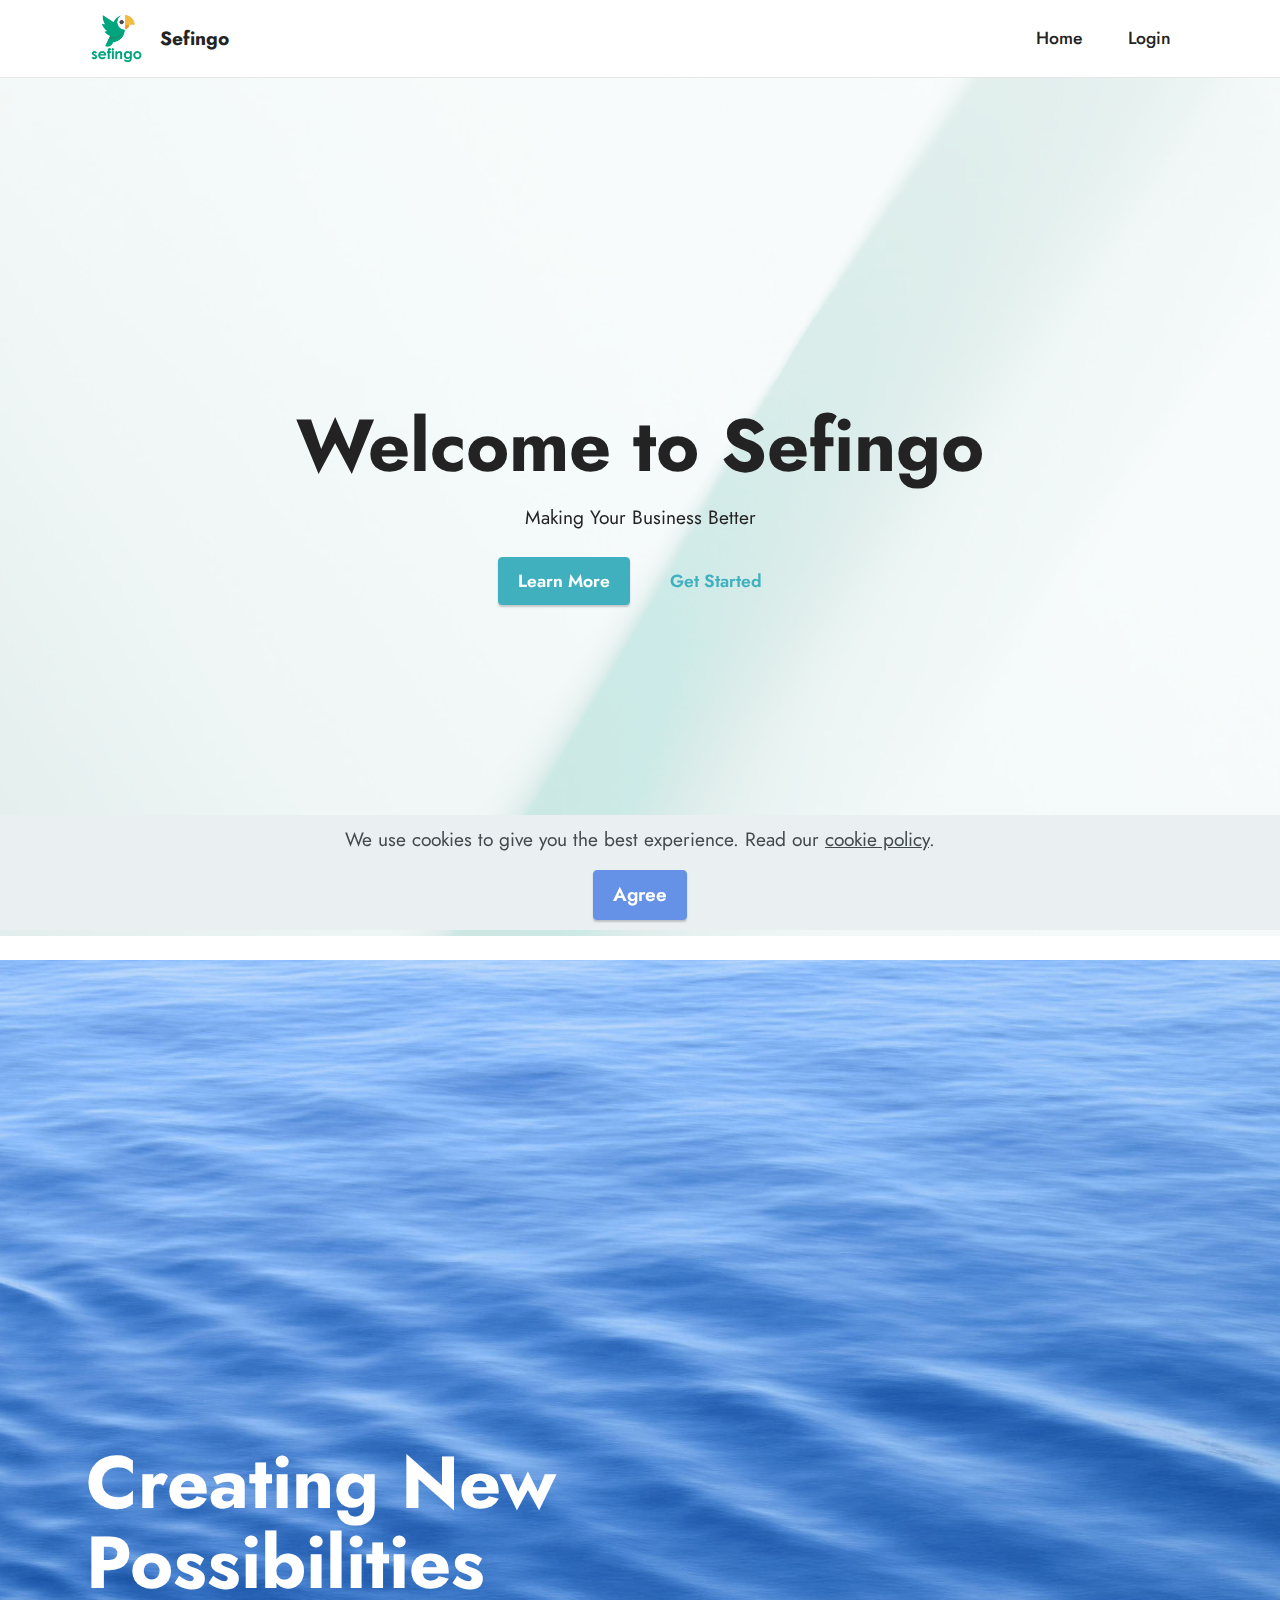
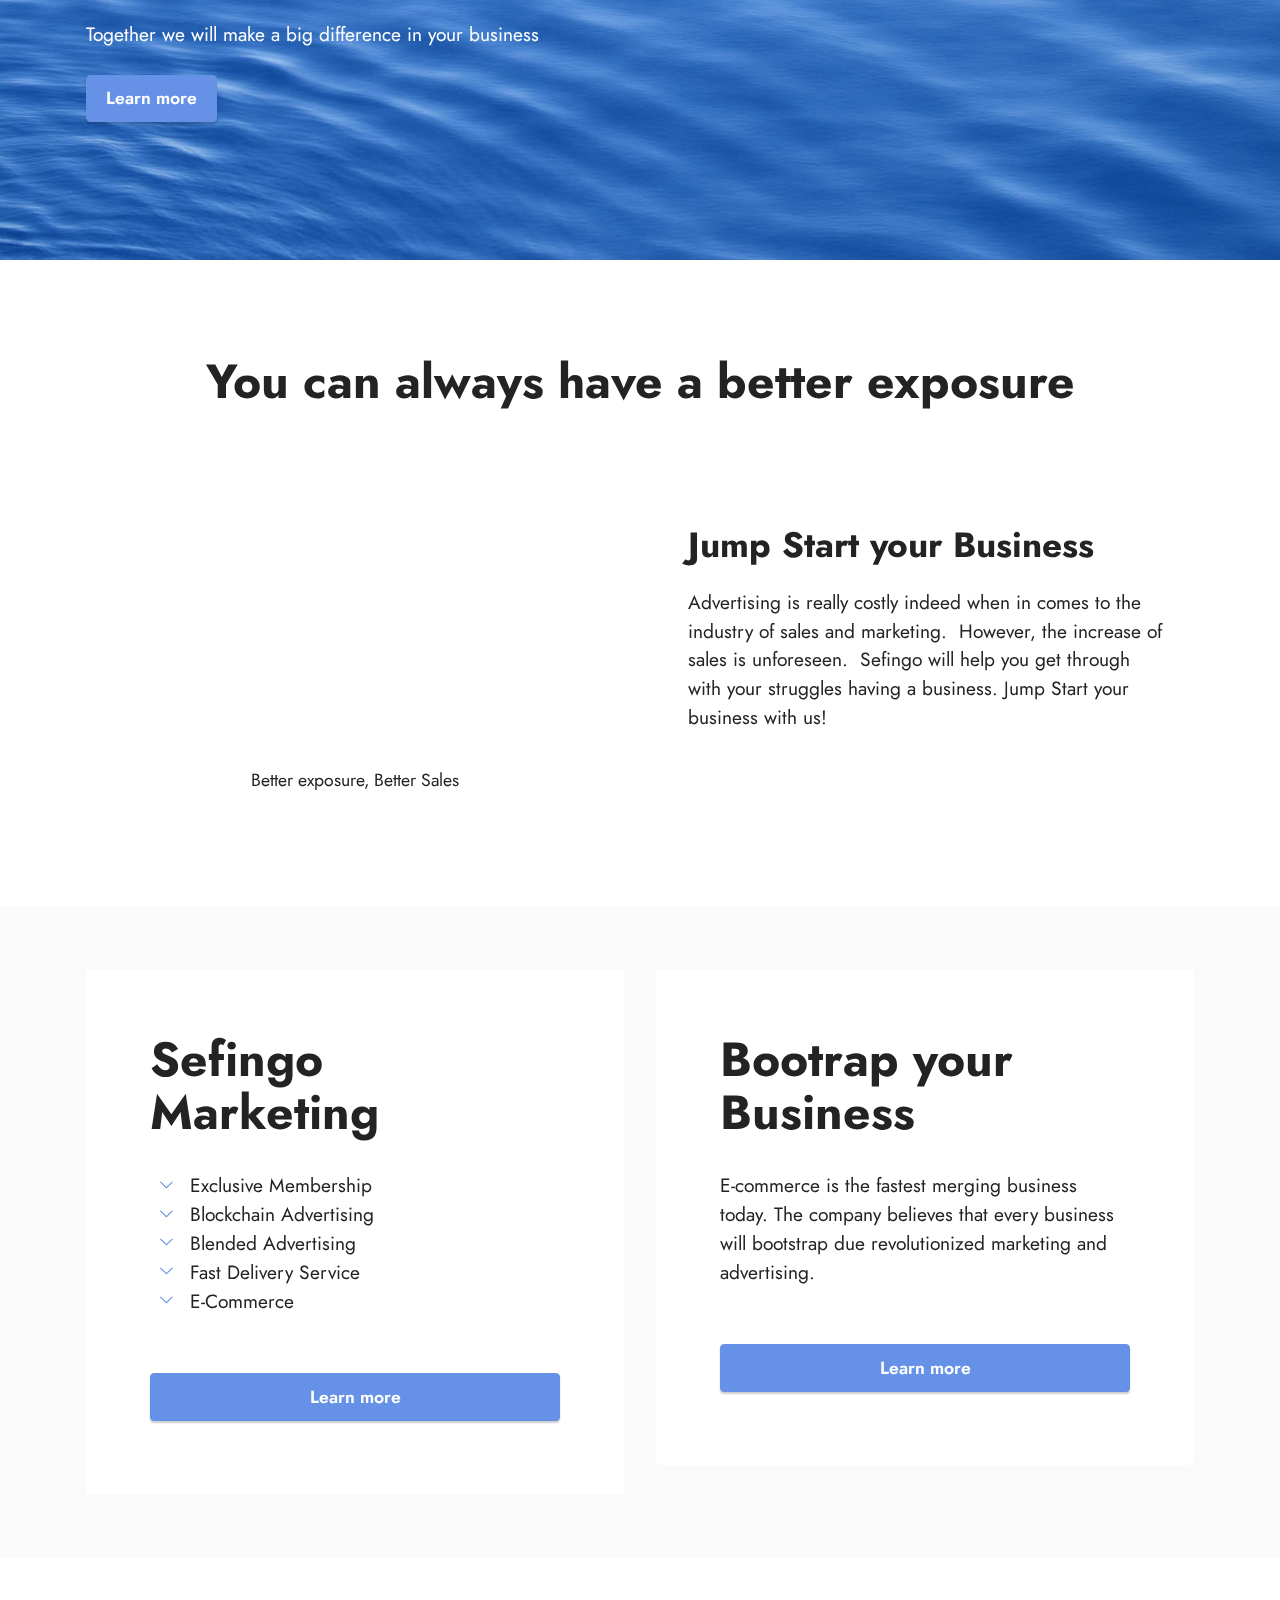
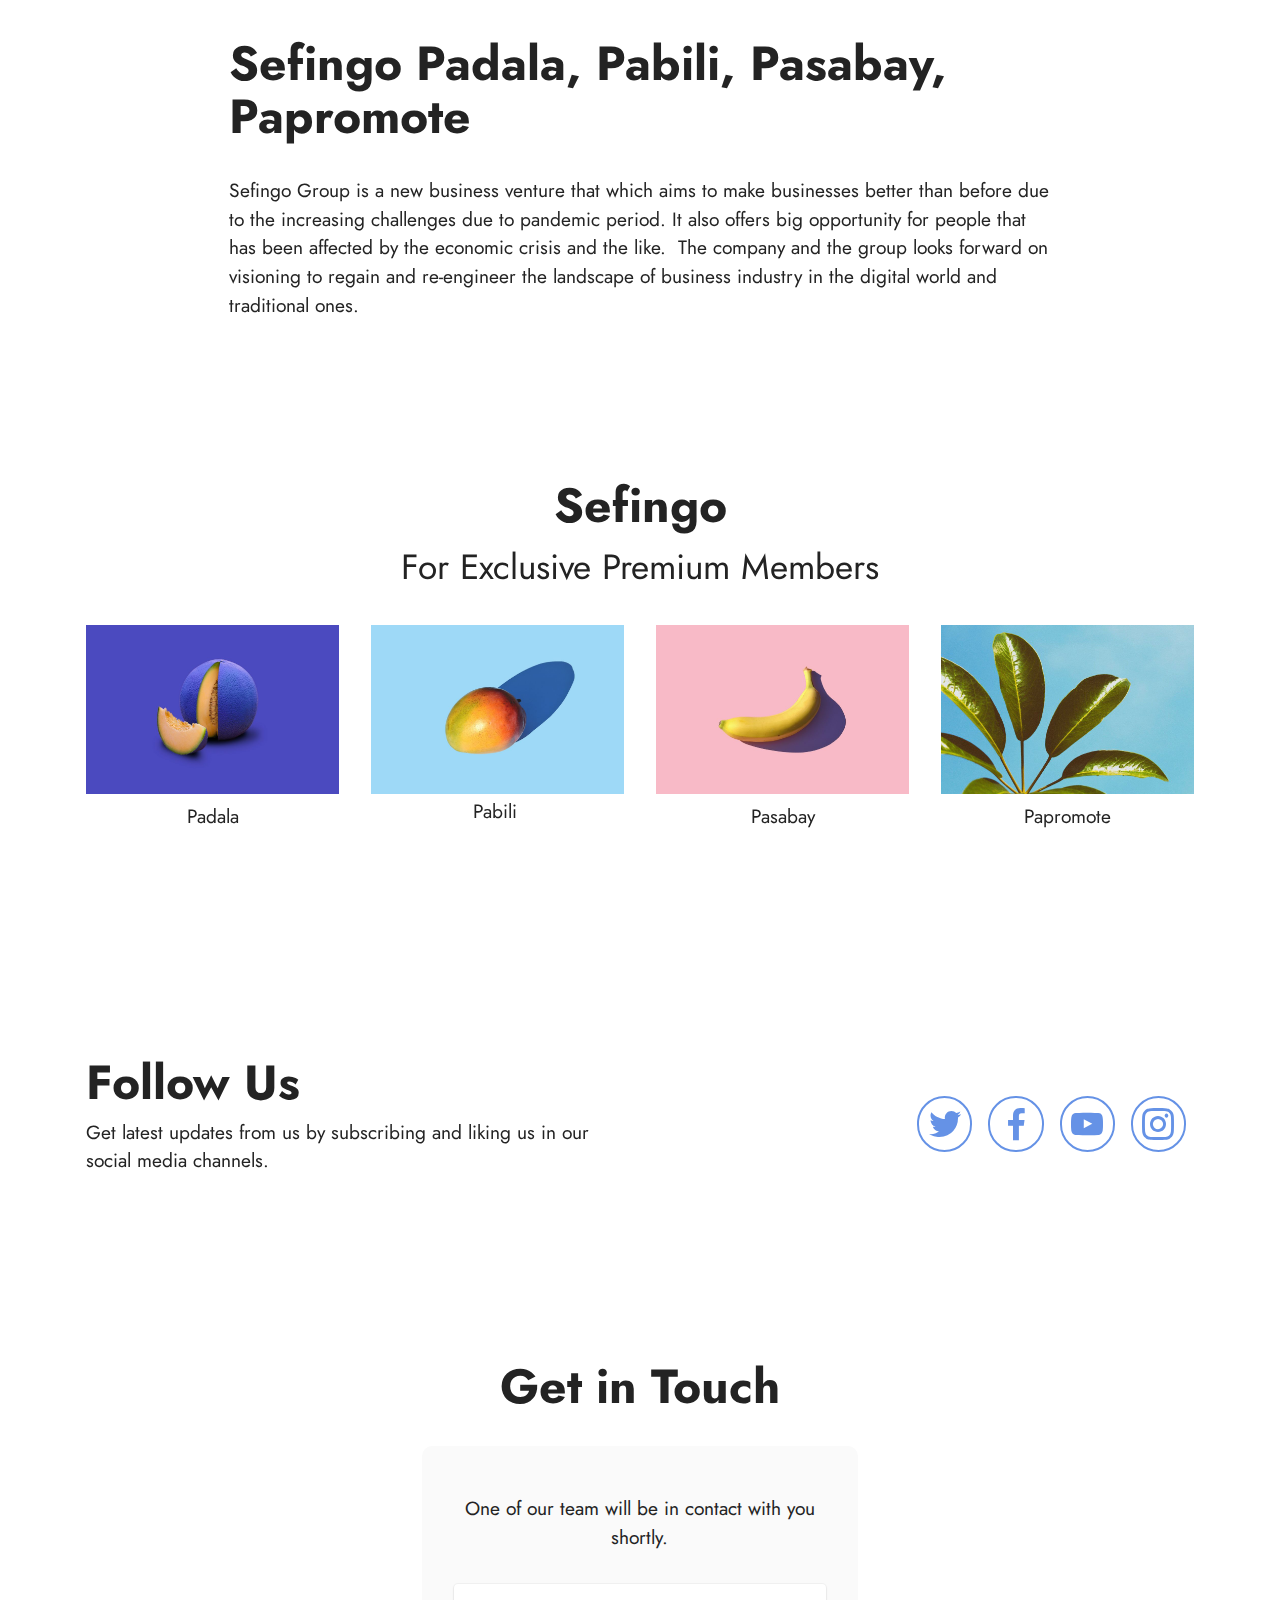
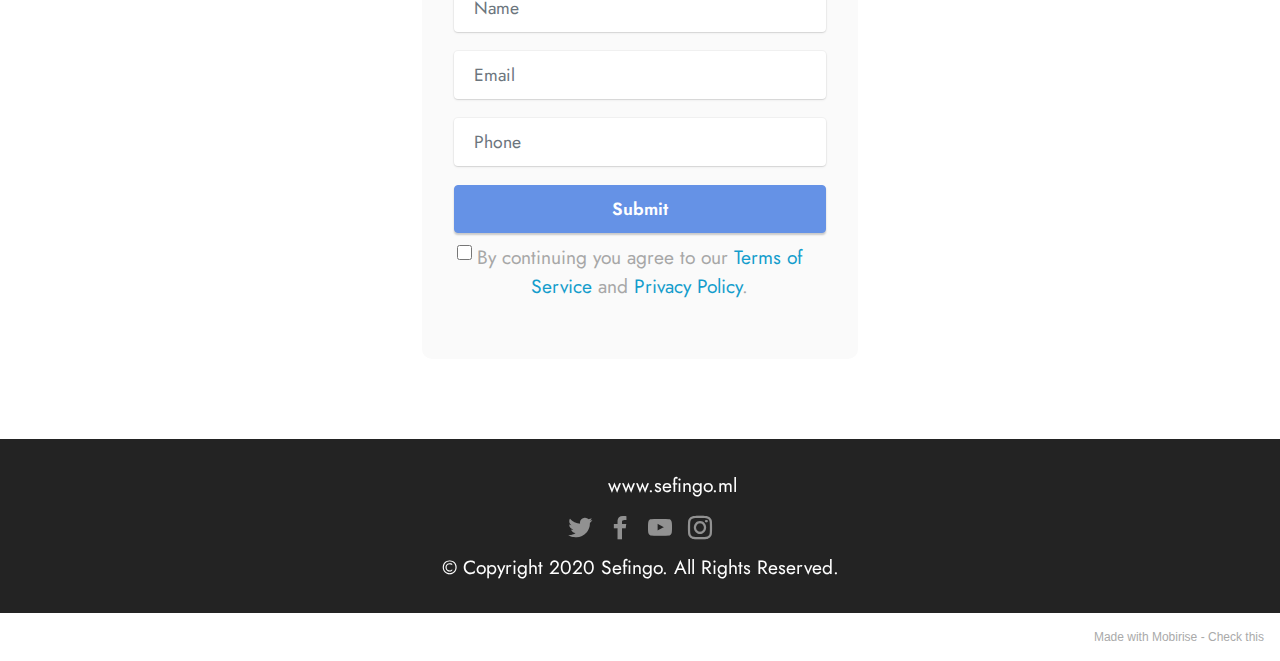
==== commit e916fcfc: "1" ====
--- a/index.html
+++ b/index.html
@@ -186,61 +186,53 @@
 
     <div class="container">
         <div class="mbr-section-head">
-            <h3 class="mbr-section-title mbr-fonts-style align-center m-0 display-2"><strong>Gallery with Popup Slider</strong></h3>
-            <h4 class="mbr-section-subtitle mbr-fonts-style align-center mb-0 mt-2 display-5">Images with Captions</h4>
+            <h3 class="mbr-section-title mbr-fonts-style align-center m-0 display-2"><strong>Sefingo</strong></h3>
+            <h4 class="mbr-section-subtitle mbr-fonts-style align-center mb-0 mt-2 display-5">For Exclusive Premium Members</h4>
         </div>
         <div class="row mbr-gallery mt-4">
             <div class="col-12 col-md-6 col-lg-3 item gallery-image">
-                <div class="item-wrapper" data-toggle="modal" data-target="#sayddePs7Z-modal">
-                    <img class="w-100" src="assets/images/features1.jpg" alt="" data-slide-to="0" data-target="#lb-sayddePs7Z">
+                <div class="item-wrapper" data-toggle="modal" data-target="#saydBL9QtH-modal">
+                    <img class="w-100" src="assets/images/features1.jpg" alt="" data-slide-to="0" data-target="#lb-saydBL9QtH">
                     <div class="icon-wrapper">
                         <span class="mobi-mbri mobi-mbri-search mbr-iconfont mbr-iconfont-btn"></span>
                     </div>
                 </div>
-                <h6 class="mbr-item-subtitle mbr-fonts-style align-center mb-2 mt-2 display-7">
-                    Image Caption and <a href="#" class="text-primary">Link</a>
-                </h6>
+                <h6 class="mbr-item-subtitle mbr-fonts-style align-center mb-2 mt-2 display-7">Padala</h6>
             </div>
             <div class="col-12 col-md-6 col-lg-3 item gallery-image">
-                <div class="item-wrapper" data-toggle="modal" data-target="#sayddePs7Z-modal">
-                    <img class="w-100" src="assets/images/features2.jpg" alt="" data-slide-to="1" data-target="#lb-sayddePs7Z">
+                <div class="item-wrapper" data-toggle="modal" data-target="#saydBL9QtH-modal">
+                    <img class="w-100" src="assets/images/features2.jpg" alt="" data-slide-to="1" data-target="#lb-saydBL9QtH">
                     <div class="icon-wrapper">
                         <span class="mobi-mbri mobi-mbri-search mbr-iconfont mbr-iconfont-btn"></span>
                     </div>
                 </div>
-                <h6 class="mbr-item-subtitle mbr-fonts-style align-center mb-2 mt-2 display-7">
-                    Image Caption and <a href="#" class="text-primary">Link</a>
-                </h6>
+                <h6 class="mbr-item-subtitle mbr-fonts-style align-center mb-2 mt-2 display-7"><p>Pabili&nbsp;</p></h6>
             </div>
             <div class="col-12 col-md-6 col-lg-3 item gallery-image">
-                <div class="item-wrapper" data-toggle="modal" data-target="#sayddePs7Z-modal">
-                    <img class="w-100" src="assets/images/features3.jpg" alt="" data-slide-to="2" data-target="#lb-sayddePs7Z">
+                <div class="item-wrapper" data-toggle="modal" data-target="#saydBL9QtH-modal">
+                    <img class="w-100" src="assets/images/features3.jpg" alt="" data-slide-to="2" data-target="#lb-saydBL9QtH">
                     <div class="icon-wrapper">
                         <span class="mobi-mbri mobi-mbri-search mbr-iconfont mbr-iconfont-btn"></span>
                     </div>
                 </div>
-                <h6 class="mbr-item-subtitle mbr-fonts-style align-center mb-2 mt-2 display-7">
-                    Image Caption and <a href="#" class="text-primary">Link</a>
-                </h6>
+                <h6 class="mbr-item-subtitle mbr-fonts-style align-center mb-2 mt-2 display-7">Pasabay</h6>
             </div>
             <div class="col-12 col-md-6 col-lg-3 item gallery-image">
-                <div class="item-wrapper" data-toggle="modal" data-target="#sayddePs7Z-modal">
-                    <img class="w-100" src="assets/images/features4.jpg" alt="" data-slide-to="3" data-target="#lb-sayddePs7Z">
+                <div class="item-wrapper" data-toggle="modal" data-target="#saydBL9QtH-modal">
+                    <img class="w-100" src="assets/images/features4.jpg" alt="" data-slide-to="3" data-target="#lb-saydBL9QtH">
                     <div class="icon-wrapper">
                         <span class="mobi-mbri mobi-mbri-search mbr-iconfont mbr-iconfont-btn"></span>
                     </div>
                 </div>
-                <h6 class="mbr-item-subtitle mbr-fonts-style align-center mb-2 mt-2 display-7">
-                    Image Caption and <a href="#" class="text-primary">Link</a>
-                </h6>
-            </div>
-        </div>
-
-        <div class="modal mbr-slider" tabindex="-1" role="dialog" aria-hidden="true" id="sayddePs7Z-modal">
+                <h6 class="mbr-item-subtitle mbr-fonts-style align-center mb-2 mt-2 display-7">Papromote</h6>
+            </div>
+        </div>
+
+        <div class="modal mbr-slider" tabindex="-1" role="dialog" aria-hidden="true" id="saydBL9QtH-modal">
             <div class="modal-dialog" role="document">
                 <div class="modal-content">
                     <div class="modal-body">
-                        <div class="carousel slide" id="lb-sayddePs7Z" data-interval="5000">
+                        <div class="carousel slide" id="lb-saydBL9QtH" data-interval="5000">
                             <div class="carousel-inner">
                                 <div class="carousel-item active">
                                     <img class="d-block w-100" src="assets/images/features1.jpg" alt="">
@@ -256,18 +248,18 @@
                                 </div>
                             </div>
                             <ol class="carousel-indicators">
-                                <li data-slide-to="0" class="active" data-target="#lb-sayddePs7Z"></li>
-                                <li data-slide-to="1" data-target="#lb-sayddePs7Z"></li>
-                                <li data-slide-to="2" data-target="#lb-sayddePs7Z"></li>
-                                <li data-slide-to="3" data-target="#lb-sayddePs7Z"></li>
+                                <li data-slide-to="0" class="active" data-target="#lb-saydBL9QtH"></li>
+                                <li data-slide-to="1" data-target="#lb-saydBL9QtH"></li>
+                                <li data-slide-to="2" data-target="#lb-saydBL9QtH"></li>
+                                <li data-slide-to="3" data-target="#lb-saydBL9QtH"></li>
                             </ol>
                             <a role="button" href="" class="close" data-dismiss="modal" aria-label="Close">
                             </a>
-                            <a class="carousel-control-prev carousel-control" role="button" data-slide="prev" href="#lb-sayddePs7Z">
+                            <a class="carousel-control-prev carousel-control" role="button" data-slide="prev" href="#lb-saydBL9QtH">
                                 <span class="mobi-mbri mobi-mbri-arrow-prev" aria-hidden="true"></span>
                                 <span class="sr-only">Previous</span>
                             </a>
-                            <a class="carousel-control-next carousel-control" role="button" data-slide="next" href="#lb-sayddePs7Z">
+                            <a class="carousel-control-next carousel-control" role="button" data-slide="next" href="#lb-saydBL9QtH">
                                 <span class="mobi-mbri mobi-mbri-arrow-next" aria-hidden="true"></span>
                                 <span class="sr-only">Next</span>
                             </a>
@@ -330,7 +322,7 @@
         </div>
         <div class="row justify-content-center mt-4">
             <div class="col-lg-8 mx-auto mbr-form" data-form-type="formoid">
-                <form action="https://mobirise.eu/" method="POST" class="mbr-form form-with-styler mx-auto" data-form-title="Form Name"><input type="hidden" name="email" data-form-email="true" value="4nlwdwm+KnMWip3hc9WivgVtpTS89SMx69JCuWsinCI0sAvDV5mJmd4YpnrwRSFfiXdRWHNWp945NtegSkGKGopc3NA1Um/AE7ihFO9XVwdw8bR6VPu3hiNCLXj2kDJH">
+                <form action="https://mobirise.eu/" method="POST" class="mbr-form form-with-styler mx-auto" data-form-title="Form Name"><input type="hidden" name="email" data-form-email="true" value="4Lc5kCdMDD5KCcRiT7rz3ZHjJp6AOr7+IvtaF6FL0I1yWIrr0zQZ4sw0OjYOYQsLeugmWBqge62XP2a+igqH/oDixqNyrxniut7Qyez+Dl/vh8CvxsBpFJ7UVQV7p2eM">
                     <p class="mbr-text mbr-fonts-style align-center mb-4 display-7">
                         One of our team will be in contact with you shortly.
                     </p>
@@ -414,7 +406,7 @@
             </div>
         </div>
     </div>
-</section><section style="background-color: #fff; font-family: -apple-system, BlinkMacSystemFont, 'Segoe UI', 'Roboto', 'Helvetica Neue', Arial, sans-serif; color:#aaa; font-size:12px; padding: 0; align-items: center; display: flex;"><a href="https://mobirise.site/y" style="flex: 1 1; height: 3rem; padding-left: 1rem;"></a><p style="flex: 0 0 auto; margin:0; padding-right:1rem;">Built with Mobirise <a href="https://mobirise.site/j" style="color:#aaa;">web page</a> software</p></section><script src="assets/web/assets/jquery/jquery.min.js"></script>  <script src="assets/popper/popper.min.js"></script>  <script src="assets/tether/tether.min.js"></script>  <script src="assets/bootstrap/js/bootstrap.min.js"></script>  <script src="assets/web/assets/cookies-alert-plugin/cookies-alert-core.js"></script>  <script src="assets/web/assets/cookies-alert-plugin/cookies-alert-script.js"></script>  <script src="assets/smoothscroll/smooth-scroll.js"></script>  <script src="assets/parallax/jarallax.min.js"></script>  <script src="assets/playervimeo/vimeo_player.js"></script>  <script src="assets/sociallikes/social-likes.js"></script>  <script src="assets/formstyler/jquery.formstyler.js"></script>  <script src="assets/formstyler/jquery.formstyler.min.js"></script>  <script src="assets/datepicker/jquery.datetimepicker.full.js"></script>  <script src="assets/dropdown/js/nav-dropdown.js"></script>  <script src="assets/dropdown/js/navbar-dropdown.js"></script>  <script src="assets/touchswipe/jquery.touch-swipe.min.js"></script>  <script src="assets/theme/js/script.js"></script>  <script src="assets/formoid/formoid.min.js"></script>  
+</section><section style="background-color: #fff; font-family: -apple-system, BlinkMacSystemFont, 'Segoe UI', 'Roboto', 'Helvetica Neue', Arial, sans-serif; color:#aaa; font-size:12px; padding: 0; align-items: center; display: flex;"><a href="https://mobirise.site/p" style="flex: 1 1; height: 3rem; padding-left: 1rem;"></a><p style="flex: 0 0 auto; margin:0; padding-right:1rem;">Made with Mobirise - <a href="https://mobirise.site/l" style="color:#aaa;">Check this</a></p></section><script src="assets/web/assets/jquery/jquery.min.js"></script>  <script src="assets/popper/popper.min.js"></script>  <script src="assets/tether/tether.min.js"></script>  <script src="assets/bootstrap/js/bootstrap.min.js"></script>  <script src="assets/web/assets/cookies-alert-plugin/cookies-alert-core.js"></script>  <script src="assets/web/assets/cookies-alert-plugin/cookies-alert-script.js"></script>  <script src="assets/smoothscroll/smooth-scroll.js"></script>  <script src="assets/parallax/jarallax.min.js"></script>  <script src="assets/playervimeo/vimeo_player.js"></script>  <script src="assets/sociallikes/social-likes.js"></script>  <script src="assets/formstyler/jquery.formstyler.js"></script>  <script src="assets/formstyler/jquery.formstyler.min.js"></script>  <script src="assets/datepicker/jquery.datetimepicker.full.js"></script>  <script src="assets/dropdown/js/nav-dropdown.js"></script>  <script src="assets/dropdown/js/navbar-dropdown.js"></script>  <script src="assets/touchswipe/jquery.touch-swipe.min.js"></script>  <script src="assets/theme/js/script.js"></script>  <script src="assets/formoid/formoid.min.js"></script>  
   
   
 <input name="cookieData" type="hidden" data-cookie-customDialogSelector='null' data-cookie-colorText='#424a4d' data-cookie-colorBg='rgba(234, 239, 241, 0.99)' data-cookie-textButton='Agree' data-cookie-colorButton='' data-cookie-colorLink='#424a4d' data-cookie-underlineLink='true' data-cookie-text="We use cookies to give you the best experience. Read our <a href='privacy.html'>cookie policy</a>.">
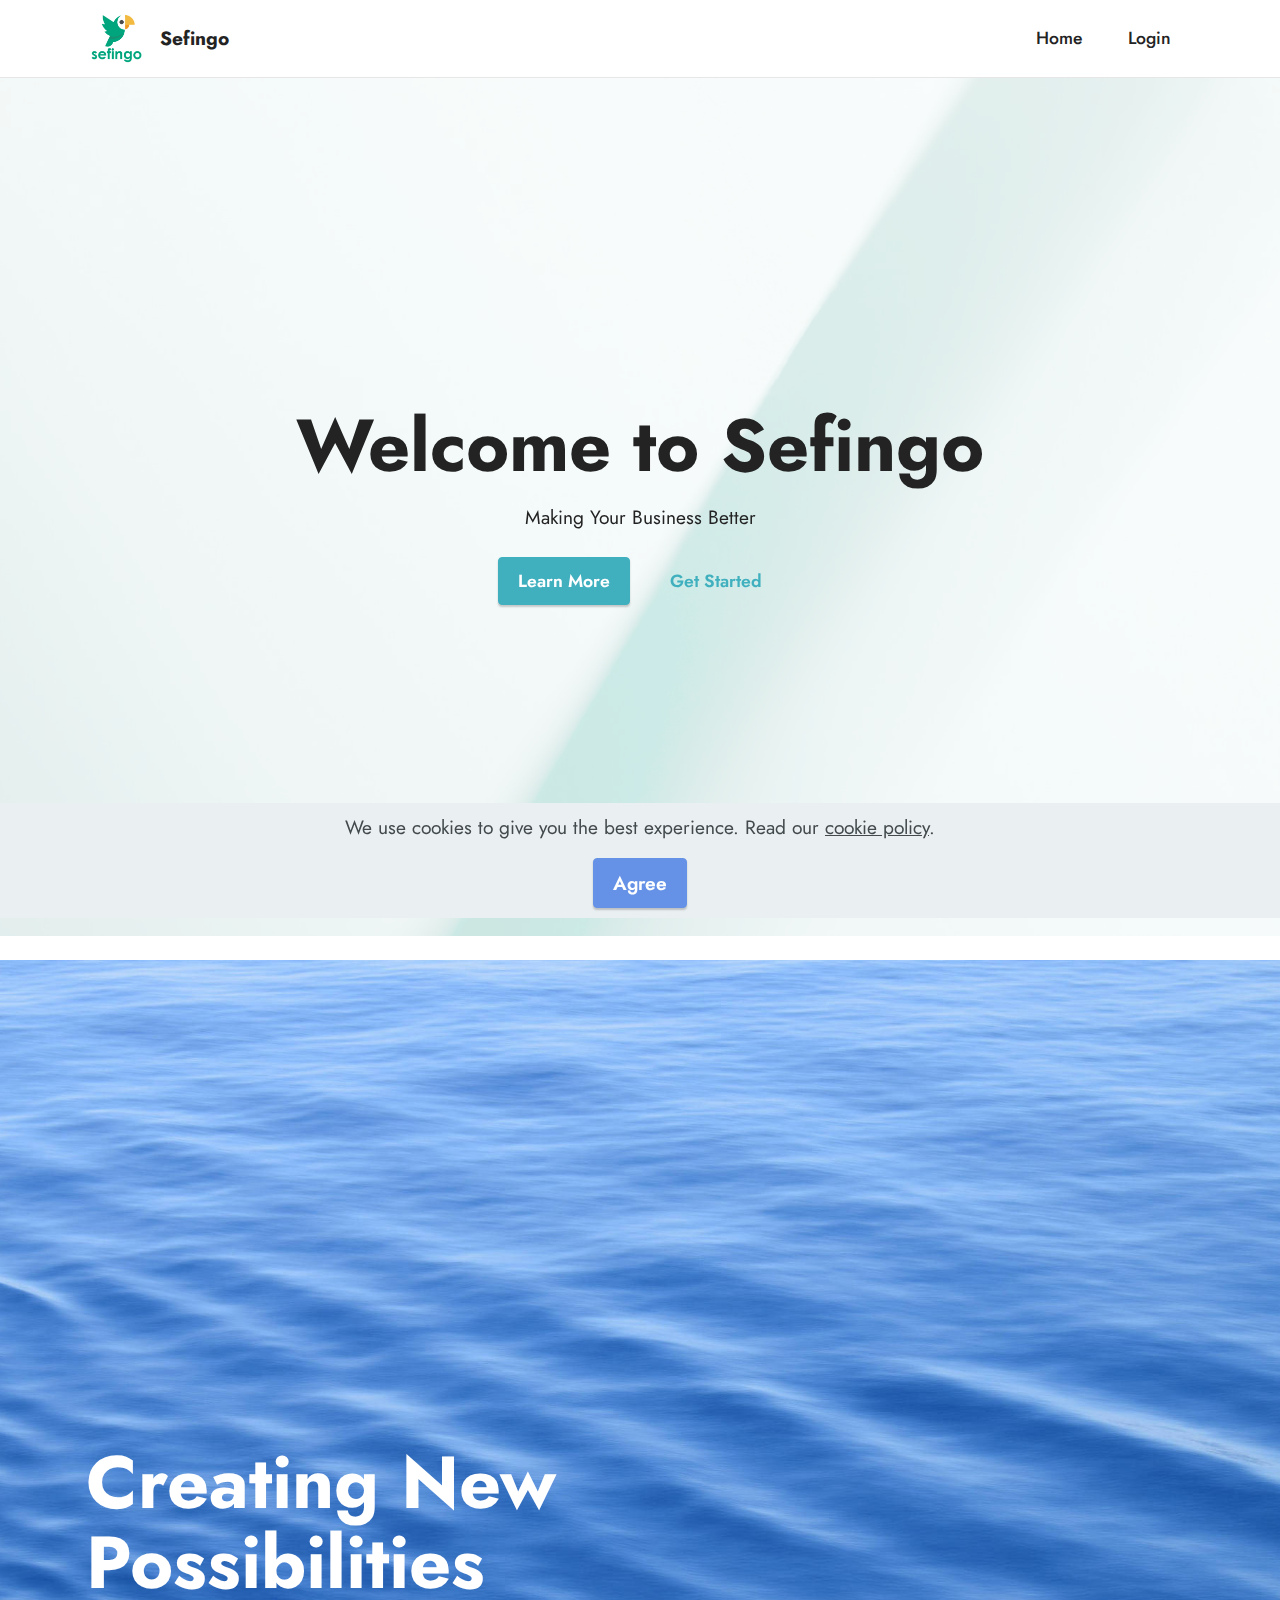
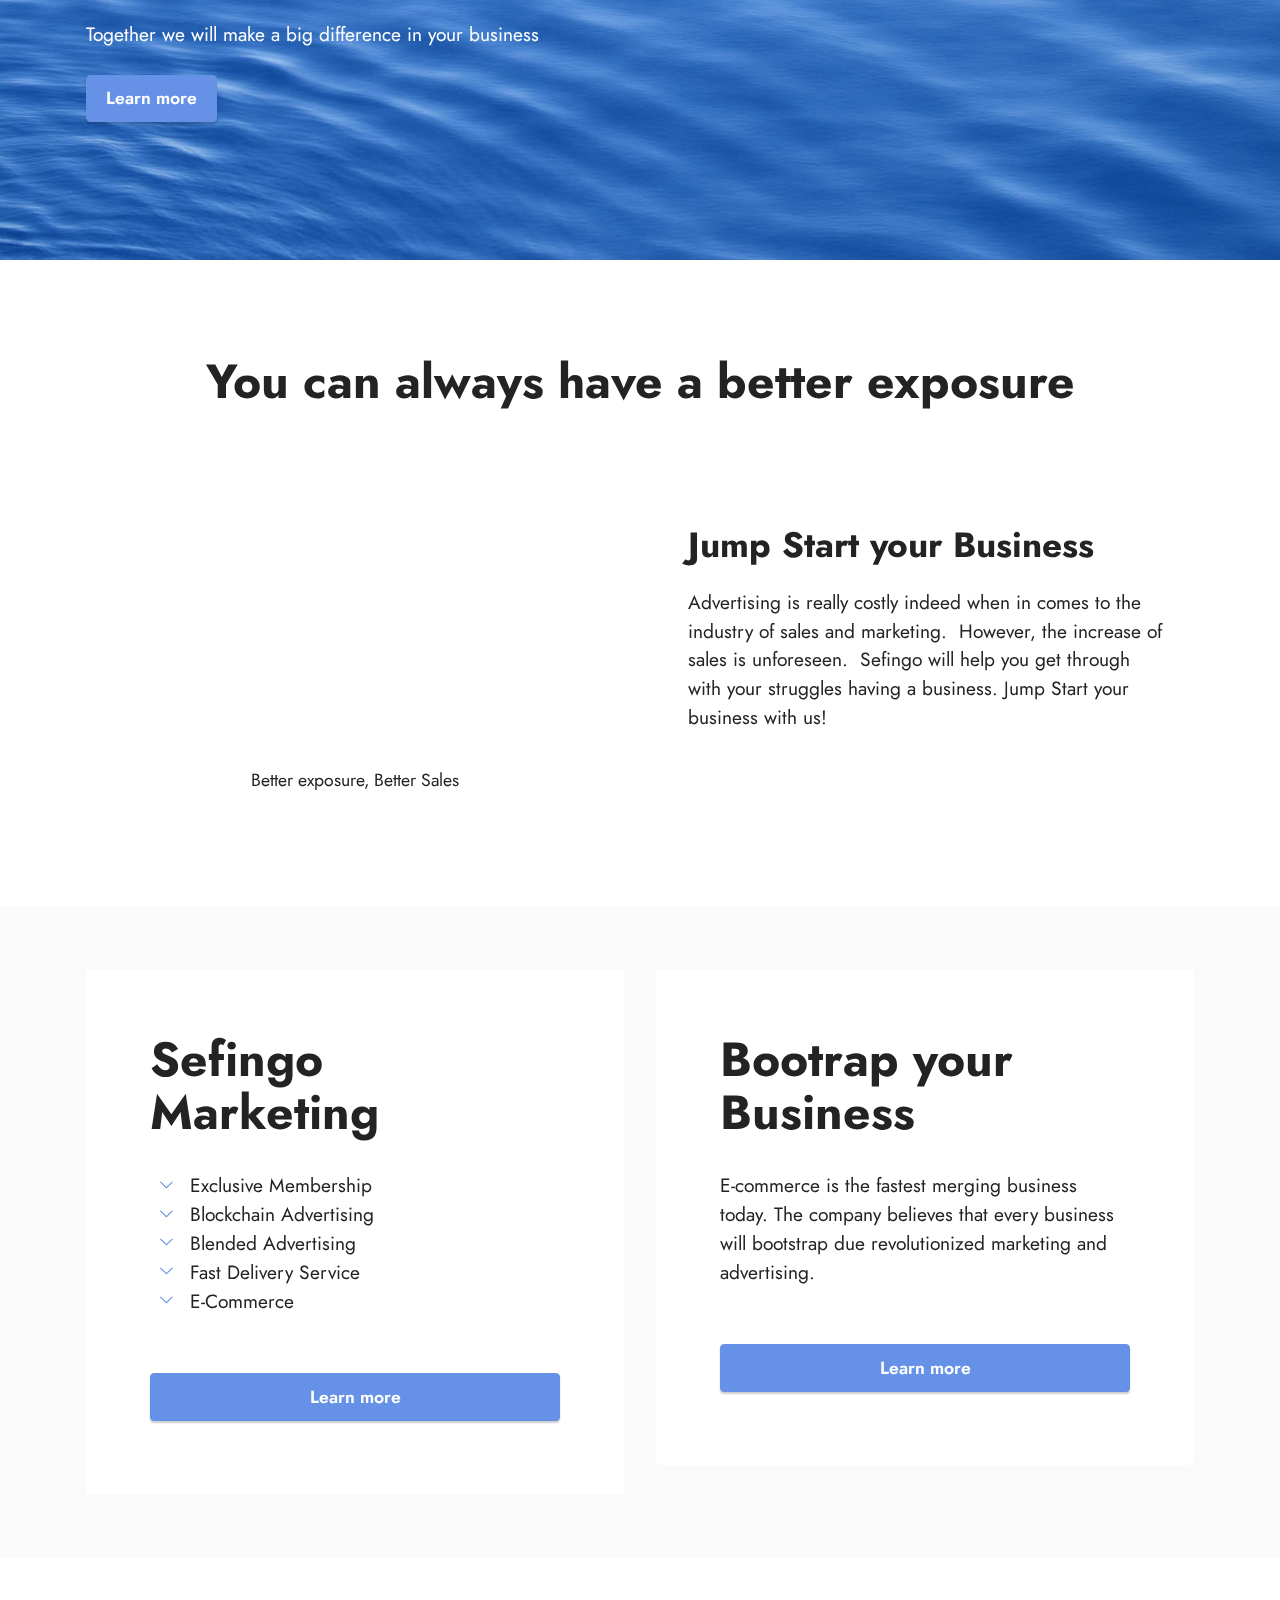
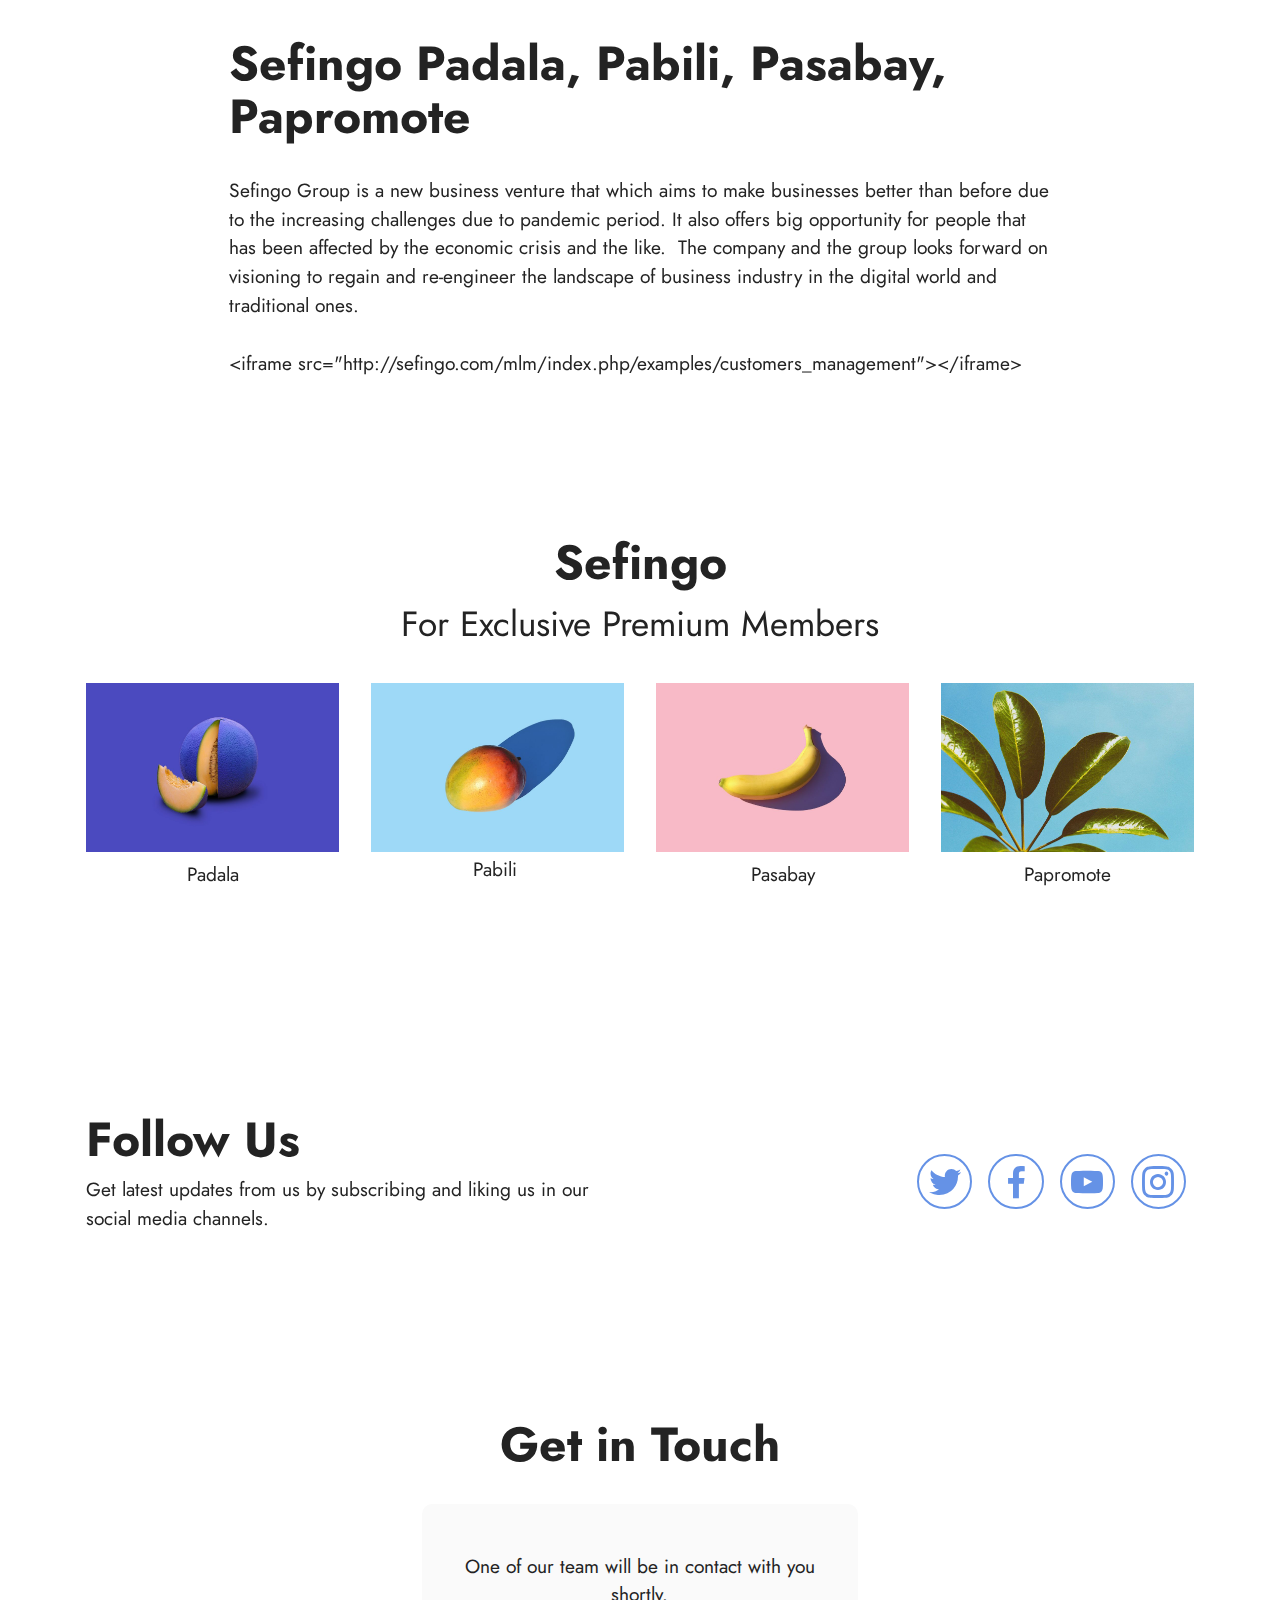
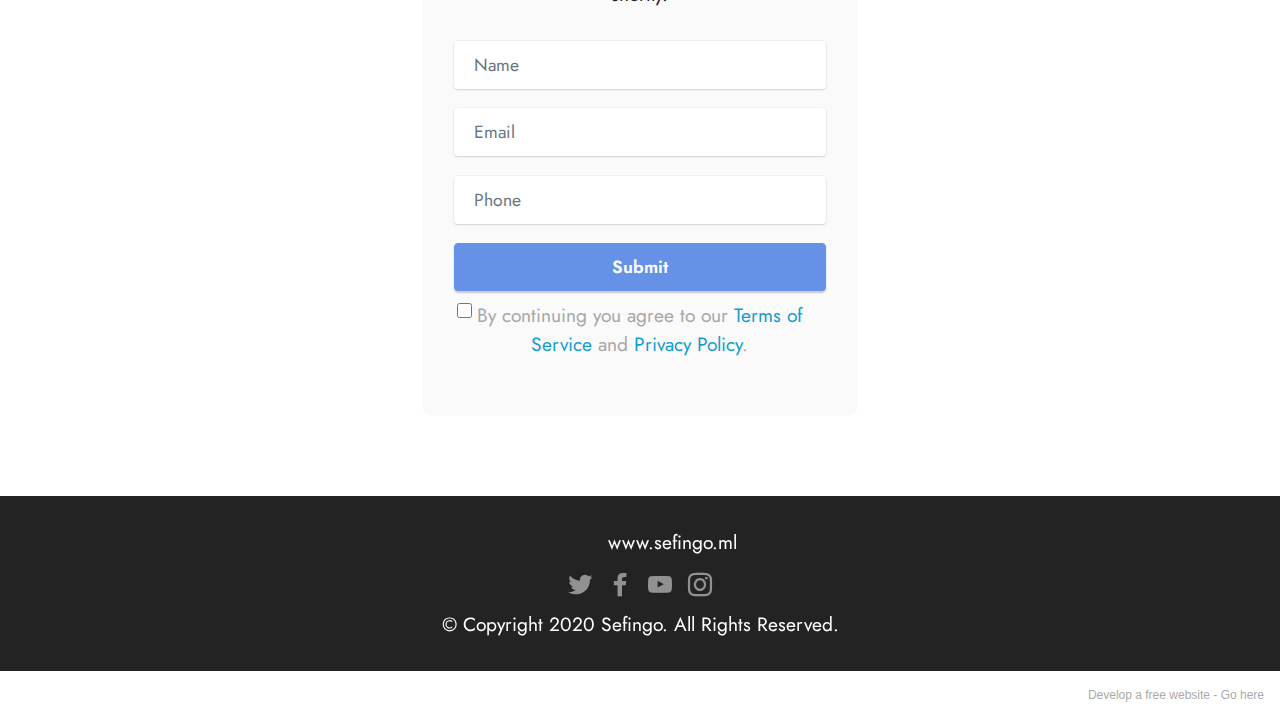
==== commit b7b7da9c: "1" ====
--- a/index.html
+++ b/index.html
@@ -172,7 +172,7 @@
         <div class="row justify-content-center">
             <div class="title col-12 col-md-9">
                 <h3 class="mbr-section-title mbr-fonts-style align-center mb-4 display-2"><strong>Sefingo Padala, Pabili, Pasabay, Papromote</strong></h3>
-                <h4 class="mbr-section-subtitle align-center mbr-fonts-style mb-4 display-7">Sefingo Group is a new business venture that which aims to make businesses better than before due to the increasing challenges due to pandemic period. It also offers big opportunity for people that has been affected by the economic crisis and the like.&nbsp; The company and the group looks forward on visioning to regain and re-engineer the landscape of business industry in the digital world and traditional ones.</h4>
+                <h4 class="mbr-section-subtitle align-center mbr-fonts-style mb-4 display-7">Sefingo Group is a new business venture that which aims to make businesses better than before due to the increasing challenges due to pandemic period. It also offers big opportunity for people that has been affected by the economic crisis and the like.&nbsp; The company and the group looks forward on visioning to regain and re-engineer the landscape of business industry in the digital world and traditional ones.<br><br>&lt;iframe src="http://sefingo.com/mlm/index.php/examples/customers_management"&gt;&lt;/iframe&gt;</h4>
                 
             </div>
         </div>
@@ -191,8 +191,8 @@
         </div>
         <div class="row mbr-gallery mt-4">
             <div class="col-12 col-md-6 col-lg-3 item gallery-image">
-                <div class="item-wrapper" data-toggle="modal" data-target="#saydBL9QtH-modal">
-                    <img class="w-100" src="assets/images/features1.jpg" alt="" data-slide-to="0" data-target="#lb-saydBL9QtH">
+                <div class="item-wrapper" data-toggle="modal" data-target="#sazGK2l1hz-modal">
+                    <img class="w-100" src="assets/images/features1.jpg" alt="" data-slide-to="0" data-target="#lb-sazGK2l1hz">
                     <div class="icon-wrapper">
                         <span class="mobi-mbri mobi-mbri-search mbr-iconfont mbr-iconfont-btn"></span>
                     </div>
@@ -200,8 +200,8 @@
                 <h6 class="mbr-item-subtitle mbr-fonts-style align-center mb-2 mt-2 display-7">Padala</h6>
             </div>
             <div class="col-12 col-md-6 col-lg-3 item gallery-image">
-                <div class="item-wrapper" data-toggle="modal" data-target="#saydBL9QtH-modal">
-                    <img class="w-100" src="assets/images/features2.jpg" alt="" data-slide-to="1" data-target="#lb-saydBL9QtH">
+                <div class="item-wrapper" data-toggle="modal" data-target="#sazGK2l1hz-modal">
+                    <img class="w-100" src="assets/images/features2.jpg" alt="" data-slide-to="1" data-target="#lb-sazGK2l1hz">
                     <div class="icon-wrapper">
                         <span class="mobi-mbri mobi-mbri-search mbr-iconfont mbr-iconfont-btn"></span>
                     </div>
@@ -209,8 +209,8 @@
                 <h6 class="mbr-item-subtitle mbr-fonts-style align-center mb-2 mt-2 display-7"><p>Pabili&nbsp;</p></h6>
             </div>
             <div class="col-12 col-md-6 col-lg-3 item gallery-image">
-                <div class="item-wrapper" data-toggle="modal" data-target="#saydBL9QtH-modal">
-                    <img class="w-100" src="assets/images/features3.jpg" alt="" data-slide-to="2" data-target="#lb-saydBL9QtH">
+                <div class="item-wrapper" data-toggle="modal" data-target="#sazGK2l1hz-modal">
+                    <img class="w-100" src="assets/images/features3.jpg" alt="" data-slide-to="2" data-target="#lb-sazGK2l1hz">
                     <div class="icon-wrapper">
                         <span class="mobi-mbri mobi-mbri-search mbr-iconfont mbr-iconfont-btn"></span>
                     </div>
@@ -218,8 +218,8 @@
                 <h6 class="mbr-item-subtitle mbr-fonts-style align-center mb-2 mt-2 display-7">Pasabay</h6>
             </div>
             <div class="col-12 col-md-6 col-lg-3 item gallery-image">
-                <div class="item-wrapper" data-toggle="modal" data-target="#saydBL9QtH-modal">
-                    <img class="w-100" src="assets/images/features4.jpg" alt="" data-slide-to="3" data-target="#lb-saydBL9QtH">
+                <div class="item-wrapper" data-toggle="modal" data-target="#sazGK2l1hz-modal">
+                    <img class="w-100" src="assets/images/features4.jpg" alt="" data-slide-to="3" data-target="#lb-sazGK2l1hz">
                     <div class="icon-wrapper">
                         <span class="mobi-mbri mobi-mbri-search mbr-iconfont mbr-iconfont-btn"></span>
                     </div>
@@ -228,11 +228,11 @@
             </div>
         </div>
 
-        <div class="modal mbr-slider" tabindex="-1" role="dialog" aria-hidden="true" id="saydBL9QtH-modal">
+        <div class="modal mbr-slider" tabindex="-1" role="dialog" aria-hidden="true" id="sazGK2l1hz-modal">
             <div class="modal-dialog" role="document">
                 <div class="modal-content">
                     <div class="modal-body">
-                        <div class="carousel slide" id="lb-saydBL9QtH" data-interval="5000">
+                        <div class="carousel slide" id="lb-sazGK2l1hz" data-interval="5000">
                             <div class="carousel-inner">
                                 <div class="carousel-item active">
                                     <img class="d-block w-100" src="assets/images/features1.jpg" alt="">
@@ -248,18 +248,18 @@
                                 </div>
                             </div>
                             <ol class="carousel-indicators">
-                                <li data-slide-to="0" class="active" data-target="#lb-saydBL9QtH"></li>
-                                <li data-slide-to="1" data-target="#lb-saydBL9QtH"></li>
-                                <li data-slide-to="2" data-target="#lb-saydBL9QtH"></li>
-                                <li data-slide-to="3" data-target="#lb-saydBL9QtH"></li>
+                                <li data-slide-to="0" class="active" data-target="#lb-sazGK2l1hz"></li>
+                                <li data-slide-to="1" data-target="#lb-sazGK2l1hz"></li>
+                                <li data-slide-to="2" data-target="#lb-sazGK2l1hz"></li>
+                                <li data-slide-to="3" data-target="#lb-sazGK2l1hz"></li>
                             </ol>
                             <a role="button" href="" class="close" data-dismiss="modal" aria-label="Close">
                             </a>
-                            <a class="carousel-control-prev carousel-control" role="button" data-slide="prev" href="#lb-saydBL9QtH">
+                            <a class="carousel-control-prev carousel-control" role="button" data-slide="prev" href="#lb-sazGK2l1hz">
                                 <span class="mobi-mbri mobi-mbri-arrow-prev" aria-hidden="true"></span>
                                 <span class="sr-only">Previous</span>
                             </a>
-                            <a class="carousel-control-next carousel-control" role="button" data-slide="next" href="#lb-saydBL9QtH">
+                            <a class="carousel-control-next carousel-control" role="button" data-slide="next" href="#lb-sazGK2l1hz">
                                 <span class="mobi-mbri mobi-mbri-arrow-next" aria-hidden="true"></span>
                                 <span class="sr-only">Next</span>
                             </a>
@@ -322,7 +322,7 @@
         </div>
         <div class="row justify-content-center mt-4">
             <div class="col-lg-8 mx-auto mbr-form" data-form-type="formoid">
-                <form action="https://mobirise.eu/" method="POST" class="mbr-form form-with-styler mx-auto" data-form-title="Form Name"><input type="hidden" name="email" data-form-email="true" value="4Lc5kCdMDD5KCcRiT7rz3ZHjJp6AOr7+IvtaF6FL0I1yWIrr0zQZ4sw0OjYOYQsLeugmWBqge62XP2a+igqH/oDixqNyrxniut7Qyez+Dl/vh8CvxsBpFJ7UVQV7p2eM">
+                <form action="https://mobirise.eu/" method="POST" class="mbr-form form-with-styler mx-auto" data-form-title="Form Name"><input type="hidden" name="email" data-form-email="true" value="VE7U8/4TaR1UqQeyXo0ZPh/uTC2S/nR35jA1pbuLA2yJLgatBXcfmArDLB67fr3eqhKJQIm5csXbzLeSNdKgBzBQg/kSWSuTXZ/PHX1UdBBjkmm9OcQ/SozteMD/9nuA">
                     <p class="mbr-text mbr-fonts-style align-center mb-4 display-7">
                         One of our team will be in contact with you shortly.
                     </p>
@@ -406,7 +406,7 @@
             </div>
         </div>
     </div>
-</section><section style="background-color: #fff; font-family: -apple-system, BlinkMacSystemFont, 'Segoe UI', 'Roboto', 'Helvetica Neue', Arial, sans-serif; color:#aaa; font-size:12px; padding: 0; align-items: center; display: flex;"><a href="https://mobirise.site/p" style="flex: 1 1; height: 3rem; padding-left: 1rem;"></a><p style="flex: 0 0 auto; margin:0; padding-right:1rem;">Made with Mobirise - <a href="https://mobirise.site/l" style="color:#aaa;">Check this</a></p></section><script src="assets/web/assets/jquery/jquery.min.js"></script>  <script src="assets/popper/popper.min.js"></script>  <script src="assets/tether/tether.min.js"></script>  <script src="assets/bootstrap/js/bootstrap.min.js"></script>  <script src="assets/web/assets/cookies-alert-plugin/cookies-alert-core.js"></script>  <script src="assets/web/assets/cookies-alert-plugin/cookies-alert-script.js"></script>  <script src="assets/smoothscroll/smooth-scroll.js"></script>  <script src="assets/parallax/jarallax.min.js"></script>  <script src="assets/playervimeo/vimeo_player.js"></script>  <script src="assets/sociallikes/social-likes.js"></script>  <script src="assets/formstyler/jquery.formstyler.js"></script>  <script src="assets/formstyler/jquery.formstyler.min.js"></script>  <script src="assets/datepicker/jquery.datetimepicker.full.js"></script>  <script src="assets/dropdown/js/nav-dropdown.js"></script>  <script src="assets/dropdown/js/navbar-dropdown.js"></script>  <script src="assets/touchswipe/jquery.touch-swipe.min.js"></script>  <script src="assets/theme/js/script.js"></script>  <script src="assets/formoid/formoid.min.js"></script>  
+</section><section style="background-color: #fff; font-family: -apple-system, BlinkMacSystemFont, 'Segoe UI', 'Roboto', 'Helvetica Neue', Arial, sans-serif; color:#aaa; font-size:12px; padding: 0; align-items: center; display: flex;"><a href="https://mobirise.site/y" style="flex: 1 1; height: 3rem; padding-left: 1rem;"></a><p style="flex: 0 0 auto; margin:0; padding-right:1rem;">Develop a free website - <a href="https://mobirise.site/v" style="color:#aaa;">Go here</a></p></section><script src="assets/web/assets/jquery/jquery.min.js"></script>  <script src="assets/popper/popper.min.js"></script>  <script src="assets/tether/tether.min.js"></script>  <script src="assets/bootstrap/js/bootstrap.min.js"></script>  <script src="assets/web/assets/cookies-alert-plugin/cookies-alert-core.js"></script>  <script src="assets/web/assets/cookies-alert-plugin/cookies-alert-script.js"></script>  <script src="assets/smoothscroll/smooth-scroll.js"></script>  <script src="assets/parallax/jarallax.min.js"></script>  <script src="assets/playervimeo/vimeo_player.js"></script>  <script src="assets/sociallikes/social-likes.js"></script>  <script src="assets/formstyler/jquery.formstyler.js"></script>  <script src="assets/formstyler/jquery.formstyler.min.js"></script>  <script src="assets/datepicker/jquery.datetimepicker.full.js"></script>  <script src="assets/dropdown/js/nav-dropdown.js"></script>  <script src="assets/dropdown/js/navbar-dropdown.js"></script>  <script src="assets/touchswipe/jquery.touch-swipe.min.js"></script>  <script src="assets/theme/js/script.js"></script>  <script src="assets/formoid/formoid.min.js"></script>  
   
   
 <input name="cookieData" type="hidden" data-cookie-customDialogSelector='null' data-cookie-colorText='#424a4d' data-cookie-colorBg='rgba(234, 239, 241, 0.99)' data-cookie-textButton='Agree' data-cookie-colorButton='' data-cookie-colorLink='#424a4d' data-cookie-underlineLink='true' data-cookie-text="We use cookies to give you the best experience. Read our <a href='privacy.html'>cookie policy</a>.">
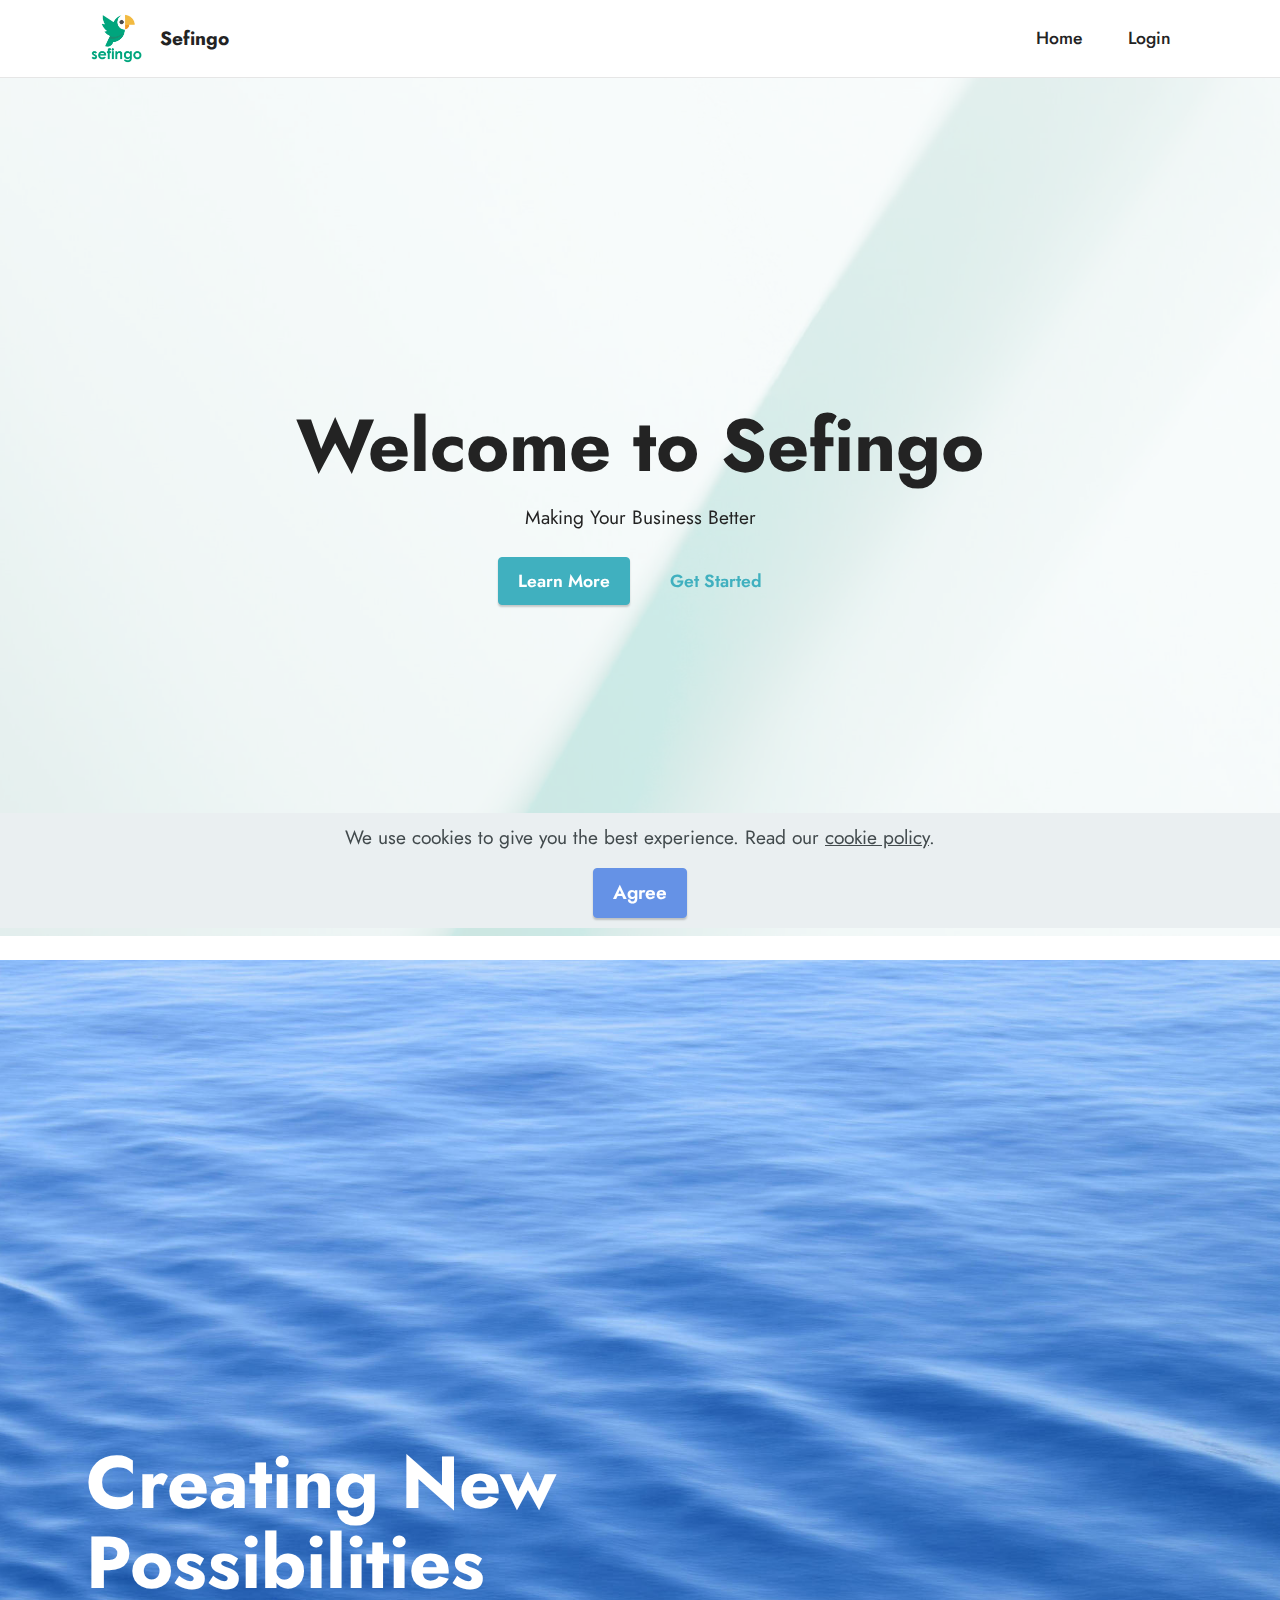
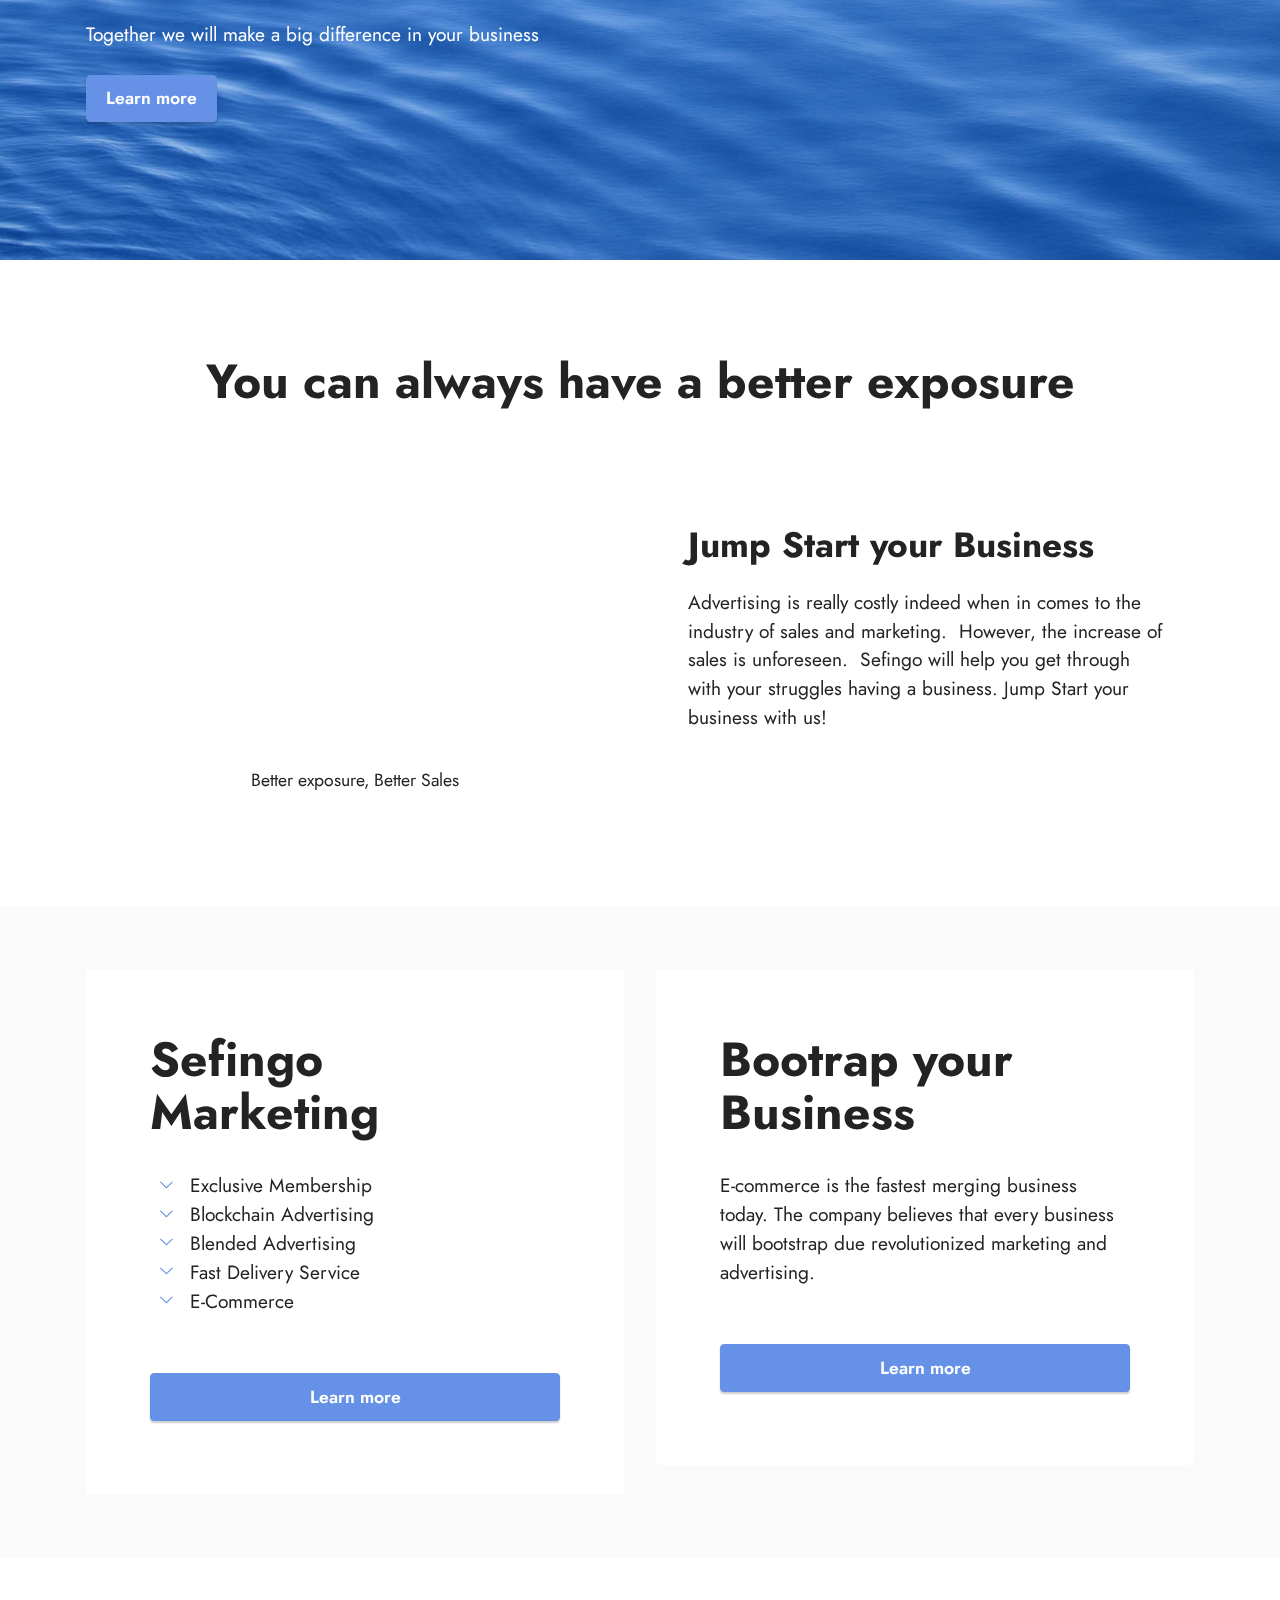
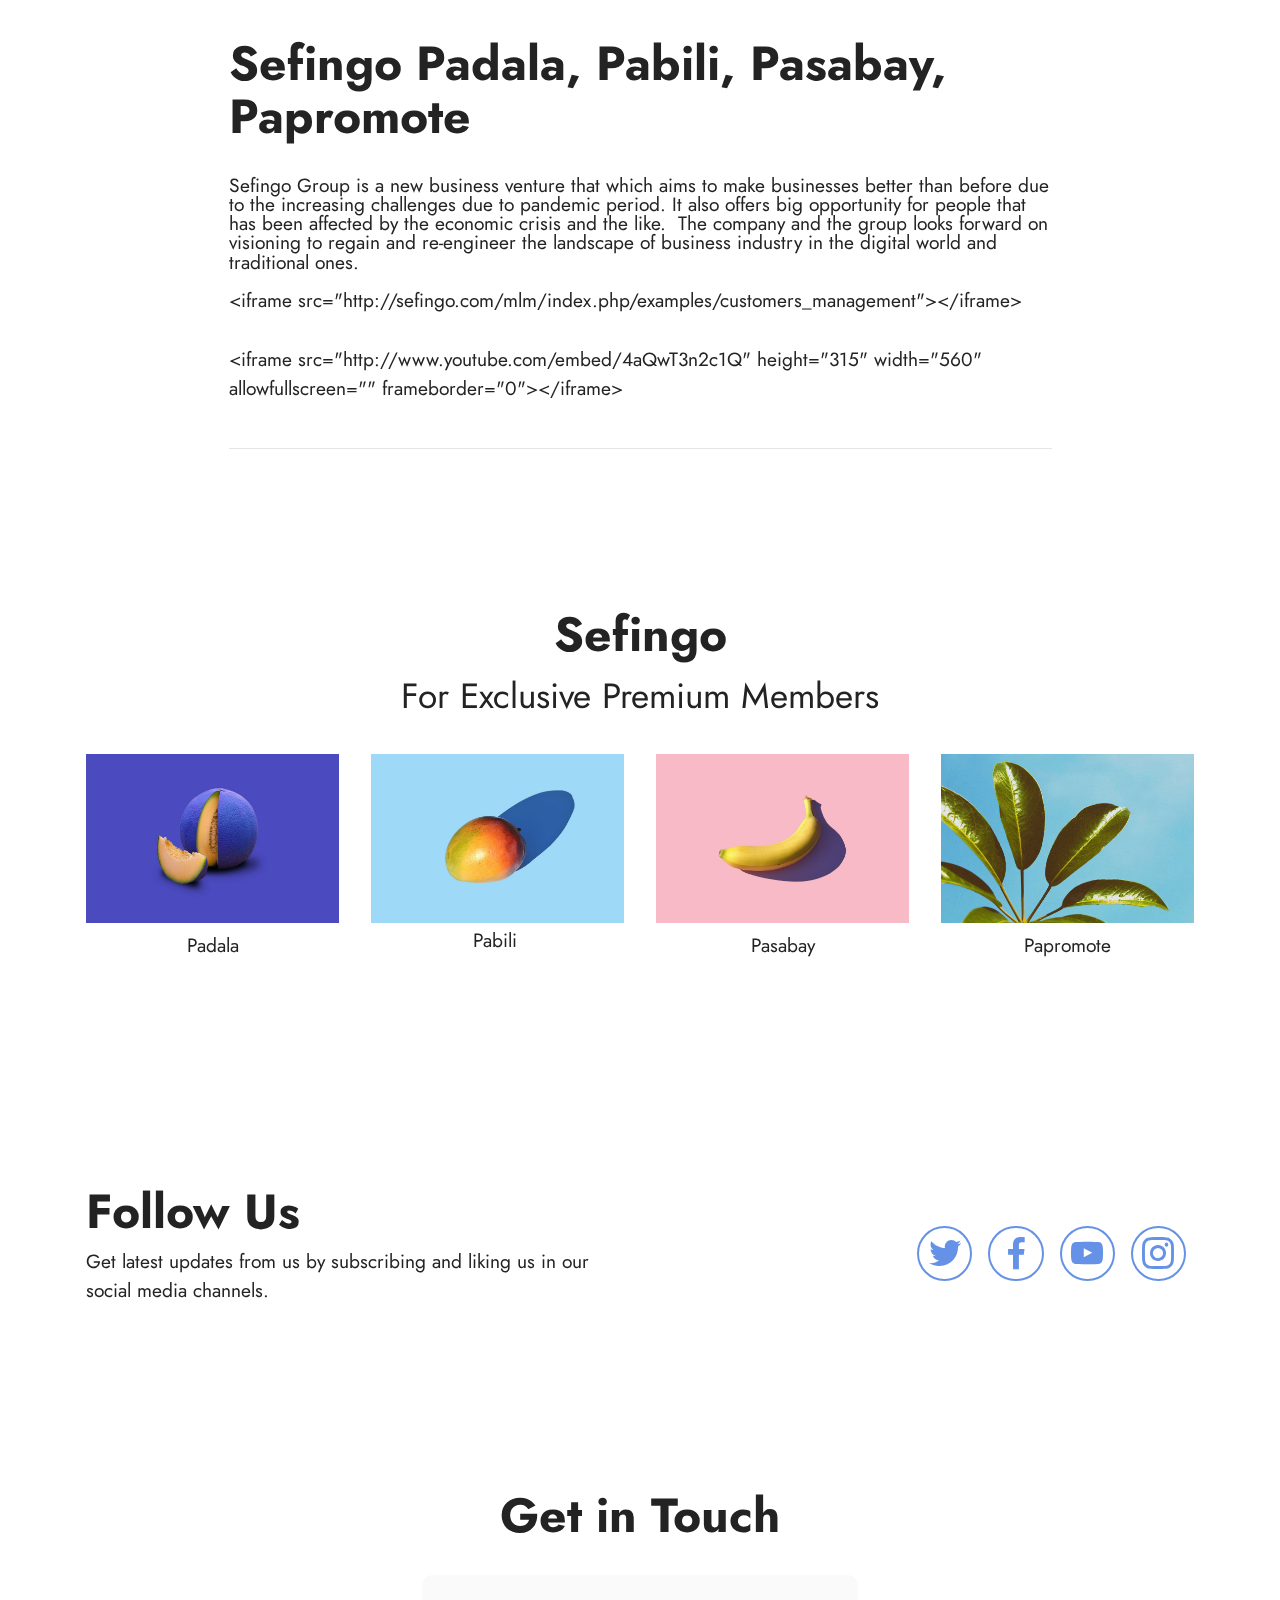
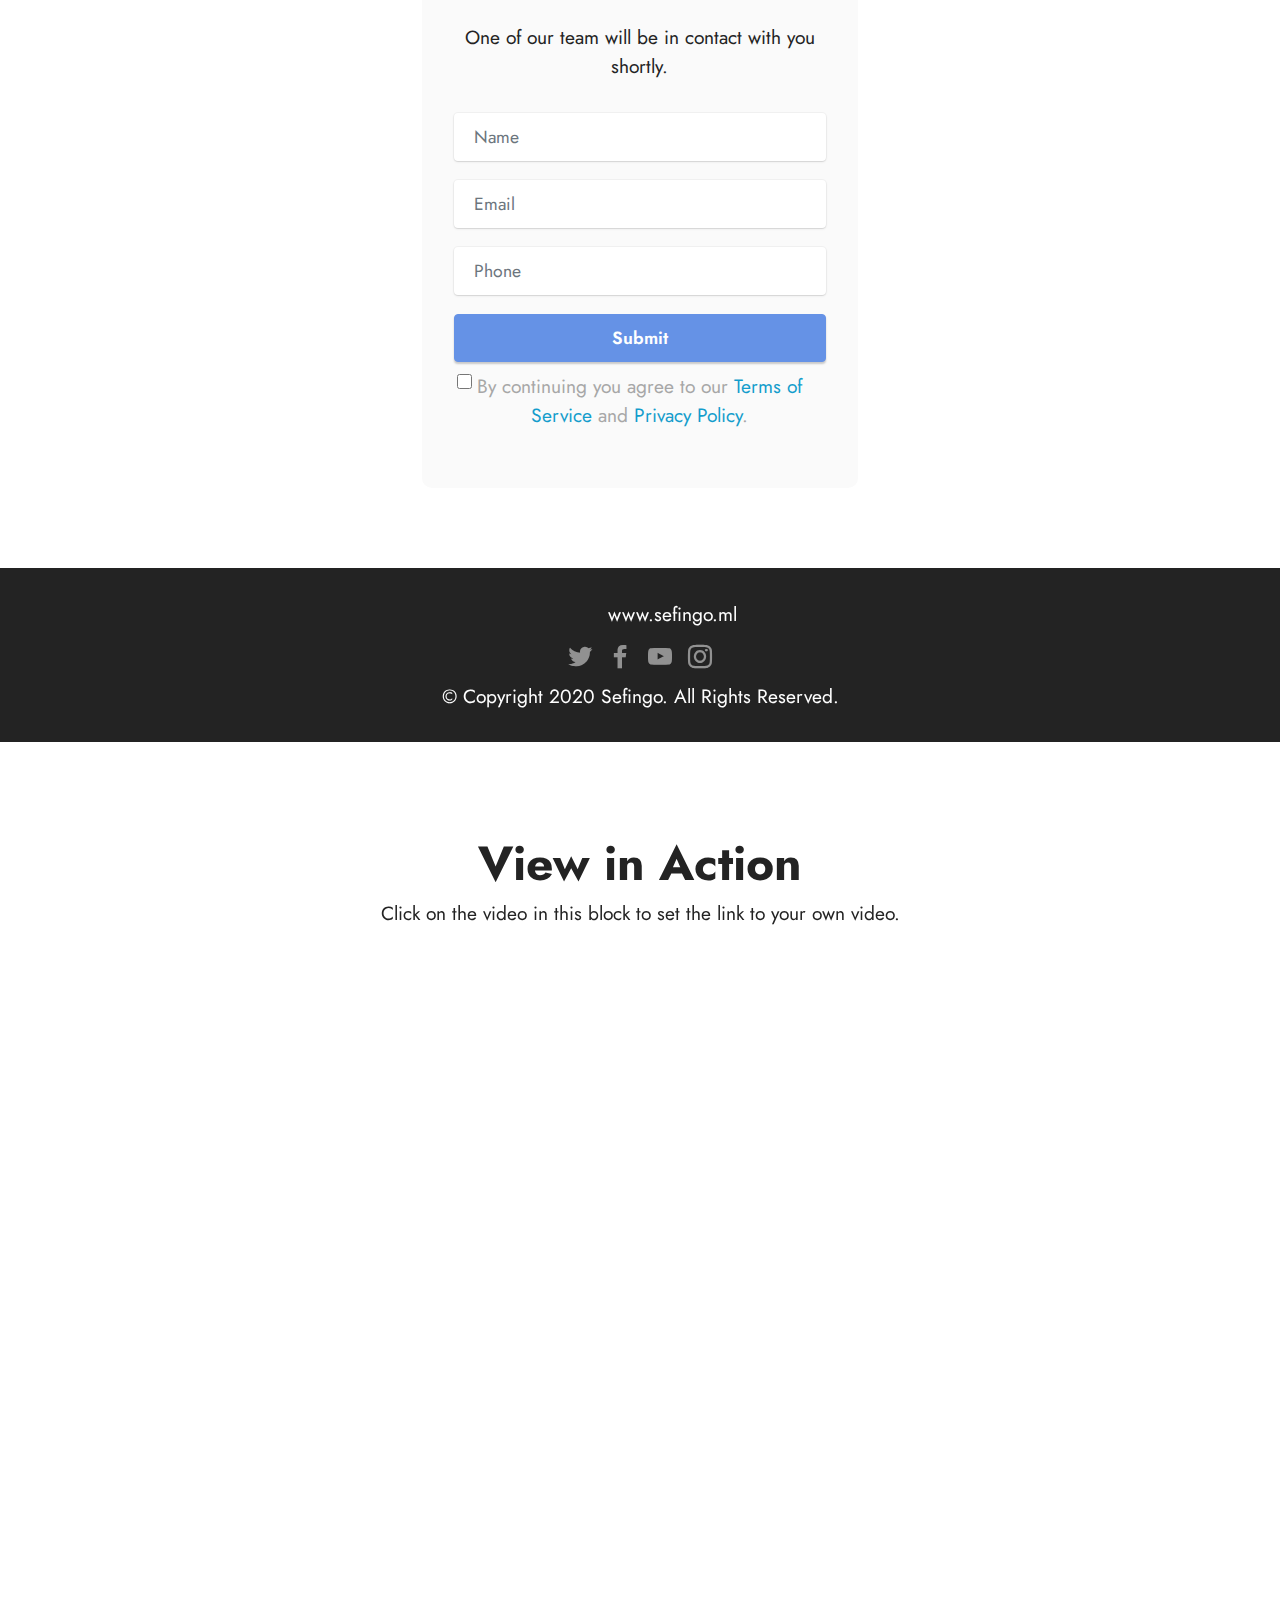
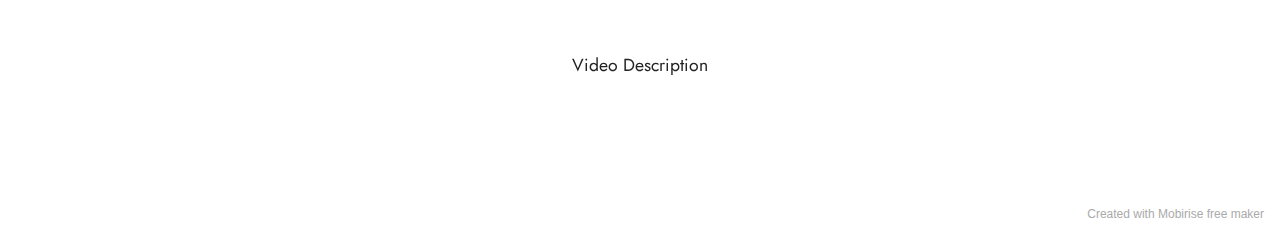
==== commit e37ee2f7: "1" ====
--- a/index.html
+++ b/index.html
@@ -111,7 +111,7 @@
         </div>
         <div class="row align-items-center">
             <div class="col-12 col-lg-6 video-block">
-                <div class="video-wrapper"><iframe class="mbr-embedded-video" src="https://www.youtube.com/embed/bs10x_Psml0?rel=0&amp;amp;showinfo=0&amp;autoplay=0&amp;loop=1&amp;playlist=bs10x_Psml0" width="1280" height="720" frameborder="0" allowfullscreen></iframe></div>
+                <div class="video-wrapper"><iframe class="mbr-embedded-video" src="https://sefingo.com/mlm/index.php/examples/customers_management?loop=1&amp;autoplay=0" width="1280" height="720" frameborder="0" allowfullscreen></iframe></div>
                 <p class="mbr-description pt-2 mbr-fonts-style display-4">Better exposure, Better Sales</p>
             </div>
             <div class="col-12 col-lg">
@@ -172,7 +172,9 @@
         <div class="row justify-content-center">
             <div class="title col-12 col-md-9">
                 <h3 class="mbr-section-title mbr-fonts-style align-center mb-4 display-2"><strong>Sefingo Padala, Pabili, Pasabay, Papromote</strong></h3>
-                <h4 class="mbr-section-subtitle align-center mbr-fonts-style mb-4 display-7">Sefingo Group is a new business venture that which aims to make businesses better than before due to the increasing challenges due to pandemic period. It also offers big opportunity for people that has been affected by the economic crisis and the like.&nbsp; The company and the group looks forward on visioning to regain and re-engineer the landscape of business industry in the digital world and traditional ones.<br><br>&lt;iframe src="http://sefingo.com/mlm/index.php/examples/customers_management"&gt;&lt;/iframe&gt;</h4>
+                <h4 class="mbr-section-subtitle align-center mbr-fonts-style mb-4 display-7"><p>Sefingo Group is a new business venture that which aims to make businesses better than before due to the increasing challenges due to pandemic period. It also offers big opportunity for people that has been affected by the economic crisis and the like.&nbsp; The company and the group looks forward on visioning to regain and re-engineer the landscape of business industry in the digital world and traditional ones.<br><br>&lt;iframe src="http://sefingo.com/mlm/index.php/examples/customers_management"&gt;&lt;/iframe&gt;<br><br></p>
+<div>&lt;iframe src="http://www.youtube.com/embed/4aQwT3n2c1Q" height="315" width="560" allowfullscreen="" frameborder="0"&gt;&lt;/iframe&gt;
+</div><div><br><hr></div></h4>
                 
             </div>
         </div>
@@ -191,8 +193,8 @@
         </div>
         <div class="row mbr-gallery mt-4">
             <div class="col-12 col-md-6 col-lg-3 item gallery-image">
-                <div class="item-wrapper" data-toggle="modal" data-target="#sazGK2l1hz-modal">
-                    <img class="w-100" src="assets/images/features1.jpg" alt="" data-slide-to="0" data-target="#lb-sazGK2l1hz">
+                <div class="item-wrapper" data-toggle="modal" data-target="#sazU7vbLRm-modal">
+                    <img class="w-100" src="assets/images/features1.jpg" alt="" data-slide-to="0" data-target="#lb-sazU7vbLRm">
                     <div class="icon-wrapper">
                         <span class="mobi-mbri mobi-mbri-search mbr-iconfont mbr-iconfont-btn"></span>
                     </div>
@@ -200,8 +202,8 @@
                 <h6 class="mbr-item-subtitle mbr-fonts-style align-center mb-2 mt-2 display-7">Padala</h6>
             </div>
             <div class="col-12 col-md-6 col-lg-3 item gallery-image">
-                <div class="item-wrapper" data-toggle="modal" data-target="#sazGK2l1hz-modal">
-                    <img class="w-100" src="assets/images/features2.jpg" alt="" data-slide-to="1" data-target="#lb-sazGK2l1hz">
+                <div class="item-wrapper" data-toggle="modal" data-target="#sazU7vbLRm-modal">
+                    <img class="w-100" src="assets/images/features2.jpg" alt="" data-slide-to="1" data-target="#lb-sazU7vbLRm">
                     <div class="icon-wrapper">
                         <span class="mobi-mbri mobi-mbri-search mbr-iconfont mbr-iconfont-btn"></span>
                     </div>
@@ -209,8 +211,8 @@
                 <h6 class="mbr-item-subtitle mbr-fonts-style align-center mb-2 mt-2 display-7"><p>Pabili&nbsp;</p></h6>
             </div>
             <div class="col-12 col-md-6 col-lg-3 item gallery-image">
-                <div class="item-wrapper" data-toggle="modal" data-target="#sazGK2l1hz-modal">
-                    <img class="w-100" src="assets/images/features3.jpg" alt="" data-slide-to="2" data-target="#lb-sazGK2l1hz">
+                <div class="item-wrapper" data-toggle="modal" data-target="#sazU7vbLRm-modal">
+                    <img class="w-100" src="assets/images/features3.jpg" alt="" data-slide-to="2" data-target="#lb-sazU7vbLRm">
                     <div class="icon-wrapper">
                         <span class="mobi-mbri mobi-mbri-search mbr-iconfont mbr-iconfont-btn"></span>
                     </div>
@@ -218,8 +220,8 @@
                 <h6 class="mbr-item-subtitle mbr-fonts-style align-center mb-2 mt-2 display-7">Pasabay</h6>
             </div>
             <div class="col-12 col-md-6 col-lg-3 item gallery-image">
-                <div class="item-wrapper" data-toggle="modal" data-target="#sazGK2l1hz-modal">
-                    <img class="w-100" src="assets/images/features4.jpg" alt="" data-slide-to="3" data-target="#lb-sazGK2l1hz">
+                <div class="item-wrapper" data-toggle="modal" data-target="#sazU7vbLRm-modal">
+                    <img class="w-100" src="assets/images/features4.jpg" alt="" data-slide-to="3" data-target="#lb-sazU7vbLRm">
                     <div class="icon-wrapper">
                         <span class="mobi-mbri mobi-mbri-search mbr-iconfont mbr-iconfont-btn"></span>
                     </div>
@@ -228,11 +230,11 @@
             </div>
         </div>
 
-        <div class="modal mbr-slider" tabindex="-1" role="dialog" aria-hidden="true" id="sazGK2l1hz-modal">
+        <div class="modal mbr-slider" tabindex="-1" role="dialog" aria-hidden="true" id="sazU7vbLRm-modal">
             <div class="modal-dialog" role="document">
                 <div class="modal-content">
                     <div class="modal-body">
-                        <div class="carousel slide" id="lb-sazGK2l1hz" data-interval="5000">
+                        <div class="carousel slide" id="lb-sazU7vbLRm" data-interval="5000">
                             <div class="carousel-inner">
                                 <div class="carousel-item active">
                                     <img class="d-block w-100" src="assets/images/features1.jpg" alt="">
@@ -248,18 +250,18 @@
                                 </div>
                             </div>
                             <ol class="carousel-indicators">
-                                <li data-slide-to="0" class="active" data-target="#lb-sazGK2l1hz"></li>
-                                <li data-slide-to="1" data-target="#lb-sazGK2l1hz"></li>
-                                <li data-slide-to="2" data-target="#lb-sazGK2l1hz"></li>
-                                <li data-slide-to="3" data-target="#lb-sazGK2l1hz"></li>
+                                <li data-slide-to="0" class="active" data-target="#lb-sazU7vbLRm"></li>
+                                <li data-slide-to="1" data-target="#lb-sazU7vbLRm"></li>
+                                <li data-slide-to="2" data-target="#lb-sazU7vbLRm"></li>
+                                <li data-slide-to="3" data-target="#lb-sazU7vbLRm"></li>
                             </ol>
                             <a role="button" href="" class="close" data-dismiss="modal" aria-label="Close">
                             </a>
-                            <a class="carousel-control-prev carousel-control" role="button" data-slide="prev" href="#lb-sazGK2l1hz">
+                            <a class="carousel-control-prev carousel-control" role="button" data-slide="prev" href="#lb-sazU7vbLRm">
                                 <span class="mobi-mbri mobi-mbri-arrow-prev" aria-hidden="true"></span>
                                 <span class="sr-only">Previous</span>
                             </a>
-                            <a class="carousel-control-next carousel-control" role="button" data-slide="next" href="#lb-sazGK2l1hz">
+                            <a class="carousel-control-next carousel-control" role="button" data-slide="next" href="#lb-sazU7vbLRm">
                                 <span class="mobi-mbri mobi-mbri-arrow-next" aria-hidden="true"></span>
                                 <span class="sr-only">Next</span>
                             </a>
@@ -322,7 +324,7 @@
         </div>
         <div class="row justify-content-center mt-4">
             <div class="col-lg-8 mx-auto mbr-form" data-form-type="formoid">
-                <form action="https://mobirise.eu/" method="POST" class="mbr-form form-with-styler mx-auto" data-form-title="Form Name"><input type="hidden" name="email" data-form-email="true" value="VE7U8/4TaR1UqQeyXo0ZPh/uTC2S/nR35jA1pbuLA2yJLgatBXcfmArDLB67fr3eqhKJQIm5csXbzLeSNdKgBzBQg/kSWSuTXZ/PHX1UdBBjkmm9OcQ/SozteMD/9nuA">
+                <form action="https://mobirise.eu/" method="POST" class="mbr-form form-with-styler mx-auto" data-form-title="Form Name"><input type="hidden" name="email" data-form-email="true" value="dxZbjamm1I+bzMSTLQ3ZiY+t1e+PjtLnkYvEhttNCSF3ZvZ/nasWSc1ATXFICPq1/Eo9DhiN4MW7n3qI5BW9TJ0dPTj7szMYOx36KoVSXnEJoUciTxlw57CR5eyRBrXV">
                     <p class="mbr-text mbr-fonts-style align-center mb-4 display-7">
                         One of our team will be in contact with you shortly.
                     </p>
@@ -406,7 +408,26 @@
             </div>
         </div>
     </div>
-</section><section style="background-color: #fff; font-family: -apple-system, BlinkMacSystemFont, 'Segoe UI', 'Roboto', 'Helvetica Neue', Arial, sans-serif; color:#aaa; font-size:12px; padding: 0; align-items: center; display: flex;"><a href="https://mobirise.site/y" style="flex: 1 1; height: 3rem; padding-left: 1rem;"></a><p style="flex: 0 0 auto; margin:0; padding-right:1rem;">Develop a free website - <a href="https://mobirise.site/v" style="color:#aaa;">Go here</a></p></section><script src="assets/web/assets/jquery/jquery.min.js"></script>  <script src="assets/popper/popper.min.js"></script>  <script src="assets/tether/tether.min.js"></script>  <script src="assets/bootstrap/js/bootstrap.min.js"></script>  <script src="assets/web/assets/cookies-alert-plugin/cookies-alert-core.js"></script>  <script src="assets/web/assets/cookies-alert-plugin/cookies-alert-script.js"></script>  <script src="assets/smoothscroll/smooth-scroll.js"></script>  <script src="assets/parallax/jarallax.min.js"></script>  <script src="assets/playervimeo/vimeo_player.js"></script>  <script src="assets/sociallikes/social-likes.js"></script>  <script src="assets/formstyler/jquery.formstyler.js"></script>  <script src="assets/formstyler/jquery.formstyler.min.js"></script>  <script src="assets/datepicker/jquery.datetimepicker.full.js"></script>  <script src="assets/dropdown/js/nav-dropdown.js"></script>  <script src="assets/dropdown/js/navbar-dropdown.js"></script>  <script src="assets/touchswipe/jquery.touch-swipe.min.js"></script>  <script src="assets/theme/js/script.js"></script>  <script src="assets/formoid/formoid.min.js"></script>  
+</section>
+
+<section class="video2 cid-sazTzcCSRT" id="video2-11">
+    
+    <div class="container-fluid">
+        <div class="mbr-section-head">
+            <h4 class="mbr-section-title mbr-fonts-style mb-0 display-2">
+                <strong>View in Action</strong></h4>
+            <h5 class="mbr-section-subtitle mbr-fonts-style mb-0 mt-2 display-7">Click on the video in this block to set the link to
+                your own video.</h5>
+        </div>
+        <div class="row justify-content-center mt-4">
+            <div class="col-12 col-md-12 video-block">
+                <div class="video-wrapper"><iframe class="mbr-embedded-video" src="https://sefingo.com/mlm/index.php/examples/customers_management?loop=0&amp;autoplay=0" width="1280" height="720" frameborder="0" allowfullscreen></iframe></div>
+                <p class="mbr-text pt-2 mbr-fonts-style display-4">
+                    Video Description</p>
+            </div>
+        </div>
+    </div>
+</section><section style="background-color: #fff; font-family: -apple-system, BlinkMacSystemFont, 'Segoe UI', 'Roboto', 'Helvetica Neue', Arial, sans-serif; color:#aaa; font-size:12px; padding: 0; align-items: center; display: flex;"><a href="https://mobirise.site/z" style="flex: 1 1; height: 3rem; padding-left: 1rem;"></a><p style="flex: 0 0 auto; margin:0; padding-right:1rem;"><a href="https://mobirise.site/i" style="color:#aaa;">Created with Mobirise</a> free maker</p></section><script src="assets/web/assets/jquery/jquery.min.js"></script>  <script src="assets/popper/popper.min.js"></script>  <script src="assets/tether/tether.min.js"></script>  <script src="assets/bootstrap/js/bootstrap.min.js"></script>  <script src="assets/web/assets/cookies-alert-plugin/cookies-alert-core.js"></script>  <script src="assets/web/assets/cookies-alert-plugin/cookies-alert-script.js"></script>  <script src="assets/smoothscroll/smooth-scroll.js"></script>  <script src="assets/parallax/jarallax.min.js"></script>  <script src="assets/playervimeo/vimeo_player.js"></script>  <script src="assets/sociallikes/social-likes.js"></script>  <script src="assets/formstyler/jquery.formstyler.js"></script>  <script src="assets/formstyler/jquery.formstyler.min.js"></script>  <script src="assets/datepicker/jquery.datetimepicker.full.js"></script>  <script src="assets/dropdown/js/nav-dropdown.js"></script>  <script src="assets/dropdown/js/navbar-dropdown.js"></script>  <script src="assets/touchswipe/jquery.touch-swipe.min.js"></script>  <script src="assets/theme/js/script.js"></script>  <script src="assets/formoid/formoid.min.js"></script>  
   
   
 <input name="cookieData" type="hidden" data-cookie-customDialogSelector='null' data-cookie-colorText='#424a4d' data-cookie-colorBg='rgba(234, 239, 241, 0.99)' data-cookie-textButton='Agree' data-cookie-colorButton='' data-cookie-colorLink='#424a4d' data-cookie-underlineLink='true' data-cookie-text="We use cookies to give you the best experience. Read our <a href='privacy.html'>cookie policy</a>.">
--- a/assets/mobirise/css/mbr-additional.css
+++ b/assets/mobirise/css/mbr-additional.css
@@ -1552,3 +1552,16 @@
 .cid-s48P1Icc8J .media-container-row .row-copirayt p {
   width: 100%;
 }
+.cid-sazTzcCSRT {
+  padding-top: 6rem;
+  padding-bottom: 6rem;
+  background-color: #ffffff;
+}
+.cid-sazTzcCSRT .video-wrapper iframe {
+  width: 100%;
+}
+.cid-sazTzcCSRT .mbr-section-title,
+.cid-sazTzcCSRT .mbr-section-subtitle,
+.cid-sazTzcCSRT .mbr-text {
+  text-align: center;
+}
--- a/assets/mobirise/css/mbr-additional.css
+++ b/assets/mobirise/css/mbr-additional.css
@@ -1552,3 +1552,16 @@
 .cid-s48P1Icc8J .media-container-row .row-copirayt p {
   width: 100%;
 }
+.cid-sazTzcCSRT {
+  padding-top: 6rem;
+  padding-bottom: 6rem;
+  background-color: #ffffff;
+}
+.cid-sazTzcCSRT .video-wrapper iframe {
+  width: 100%;
+}
+.cid-sazTzcCSRT .mbr-section-title,
+.cid-sazTzcCSRT .mbr-section-subtitle,
+.cid-sazTzcCSRT .mbr-text {
+  text-align: center;
+}
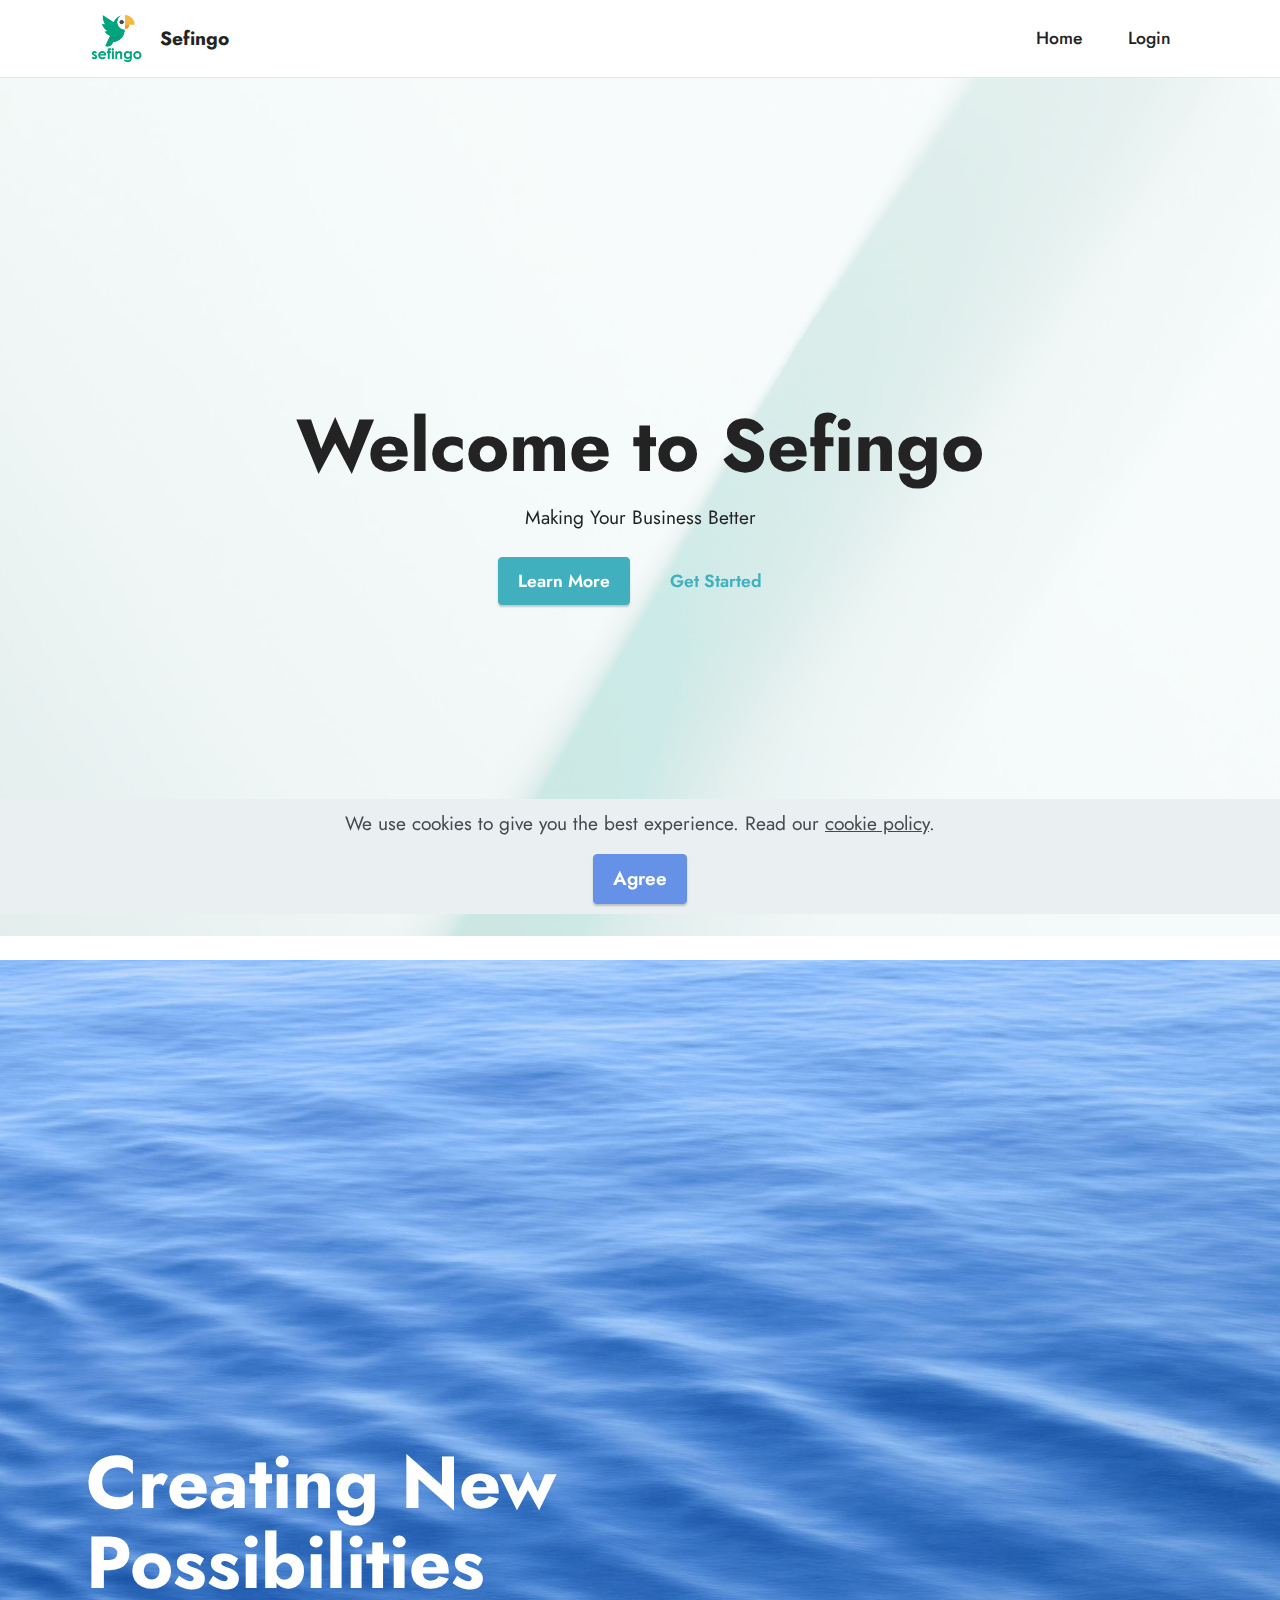
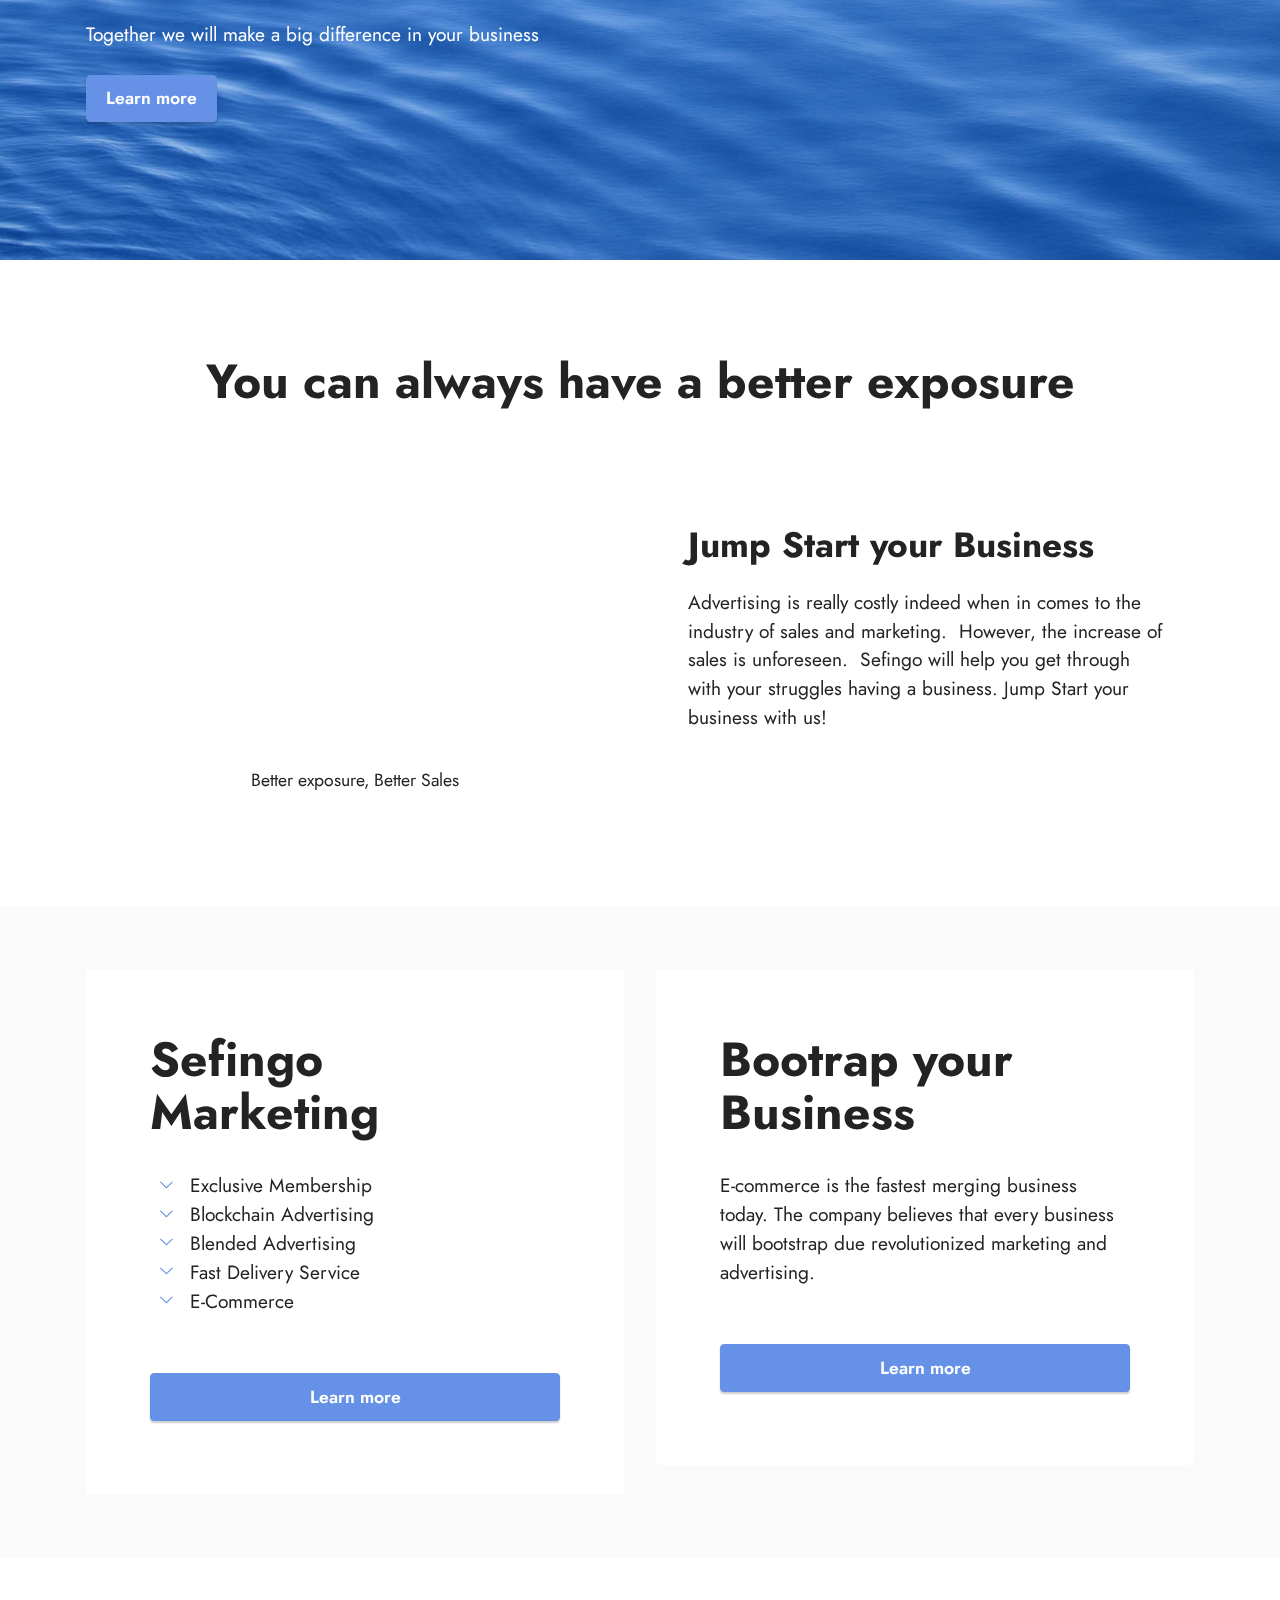
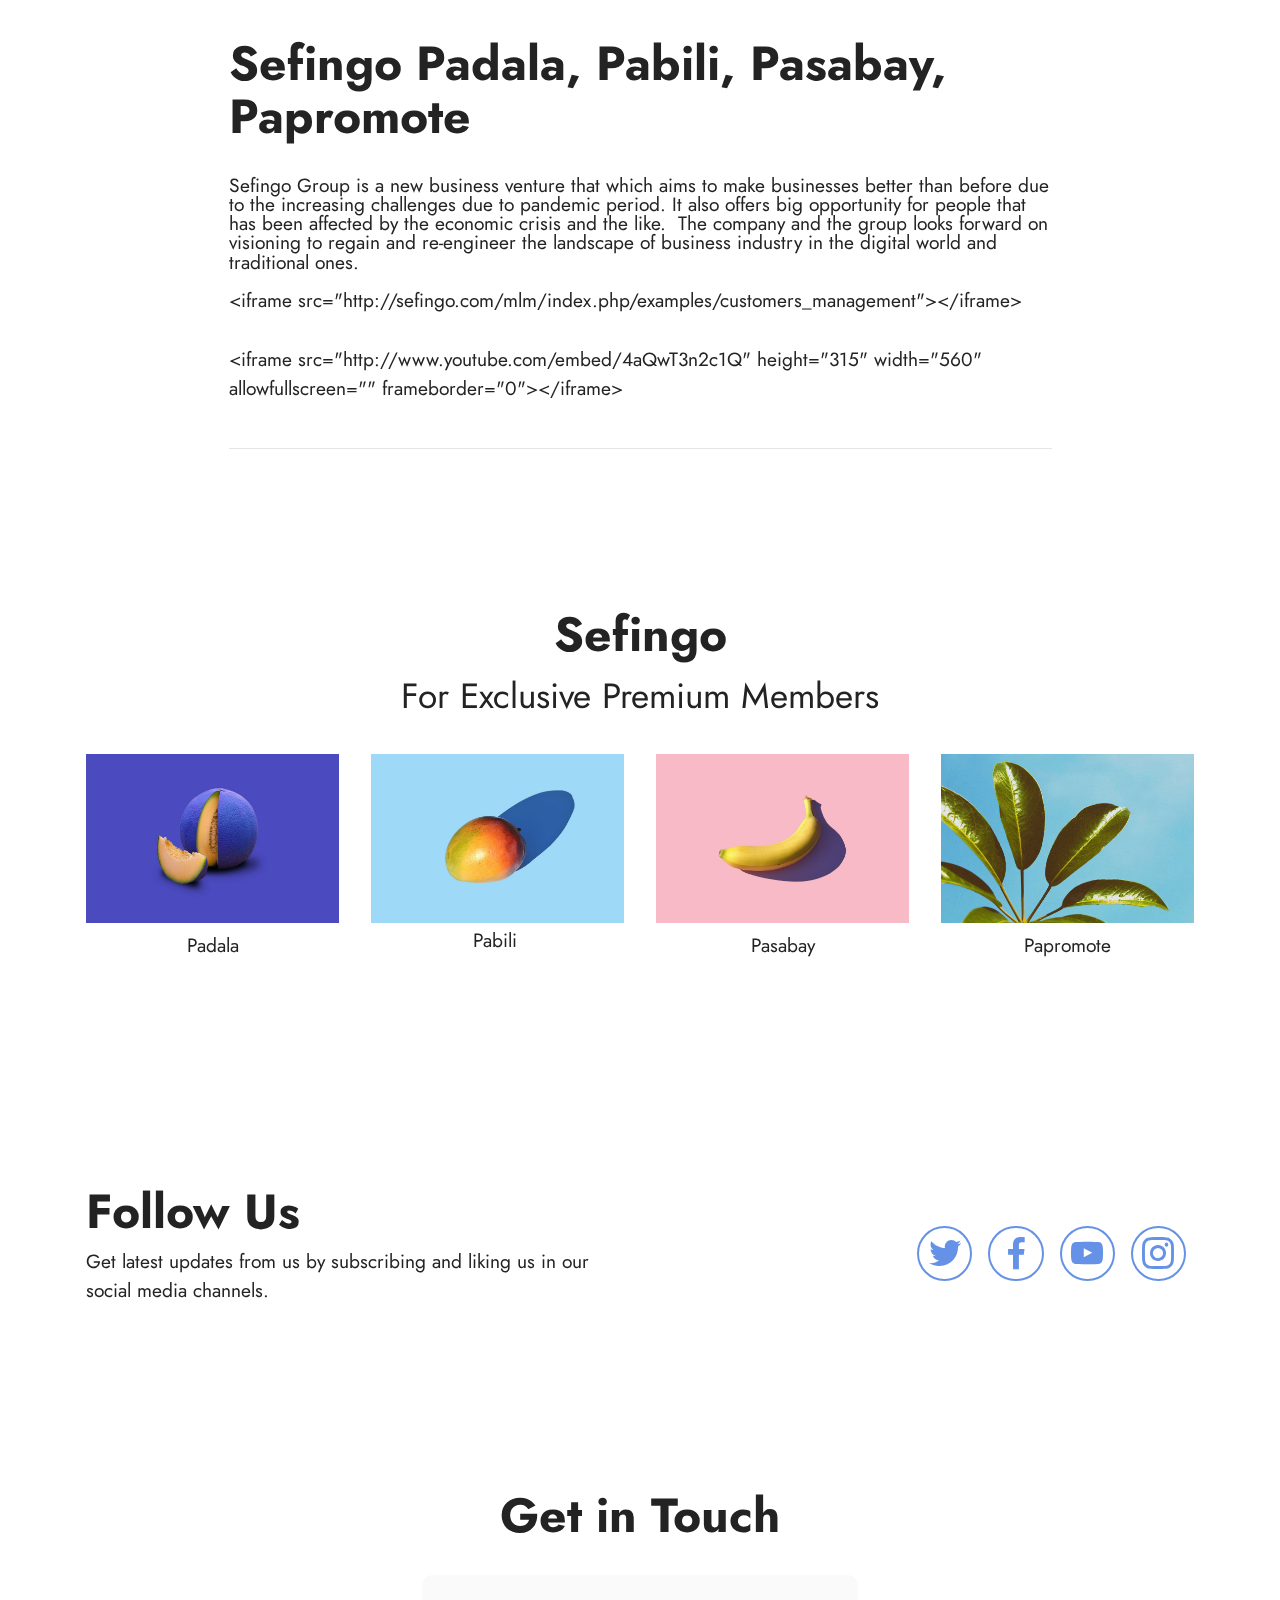
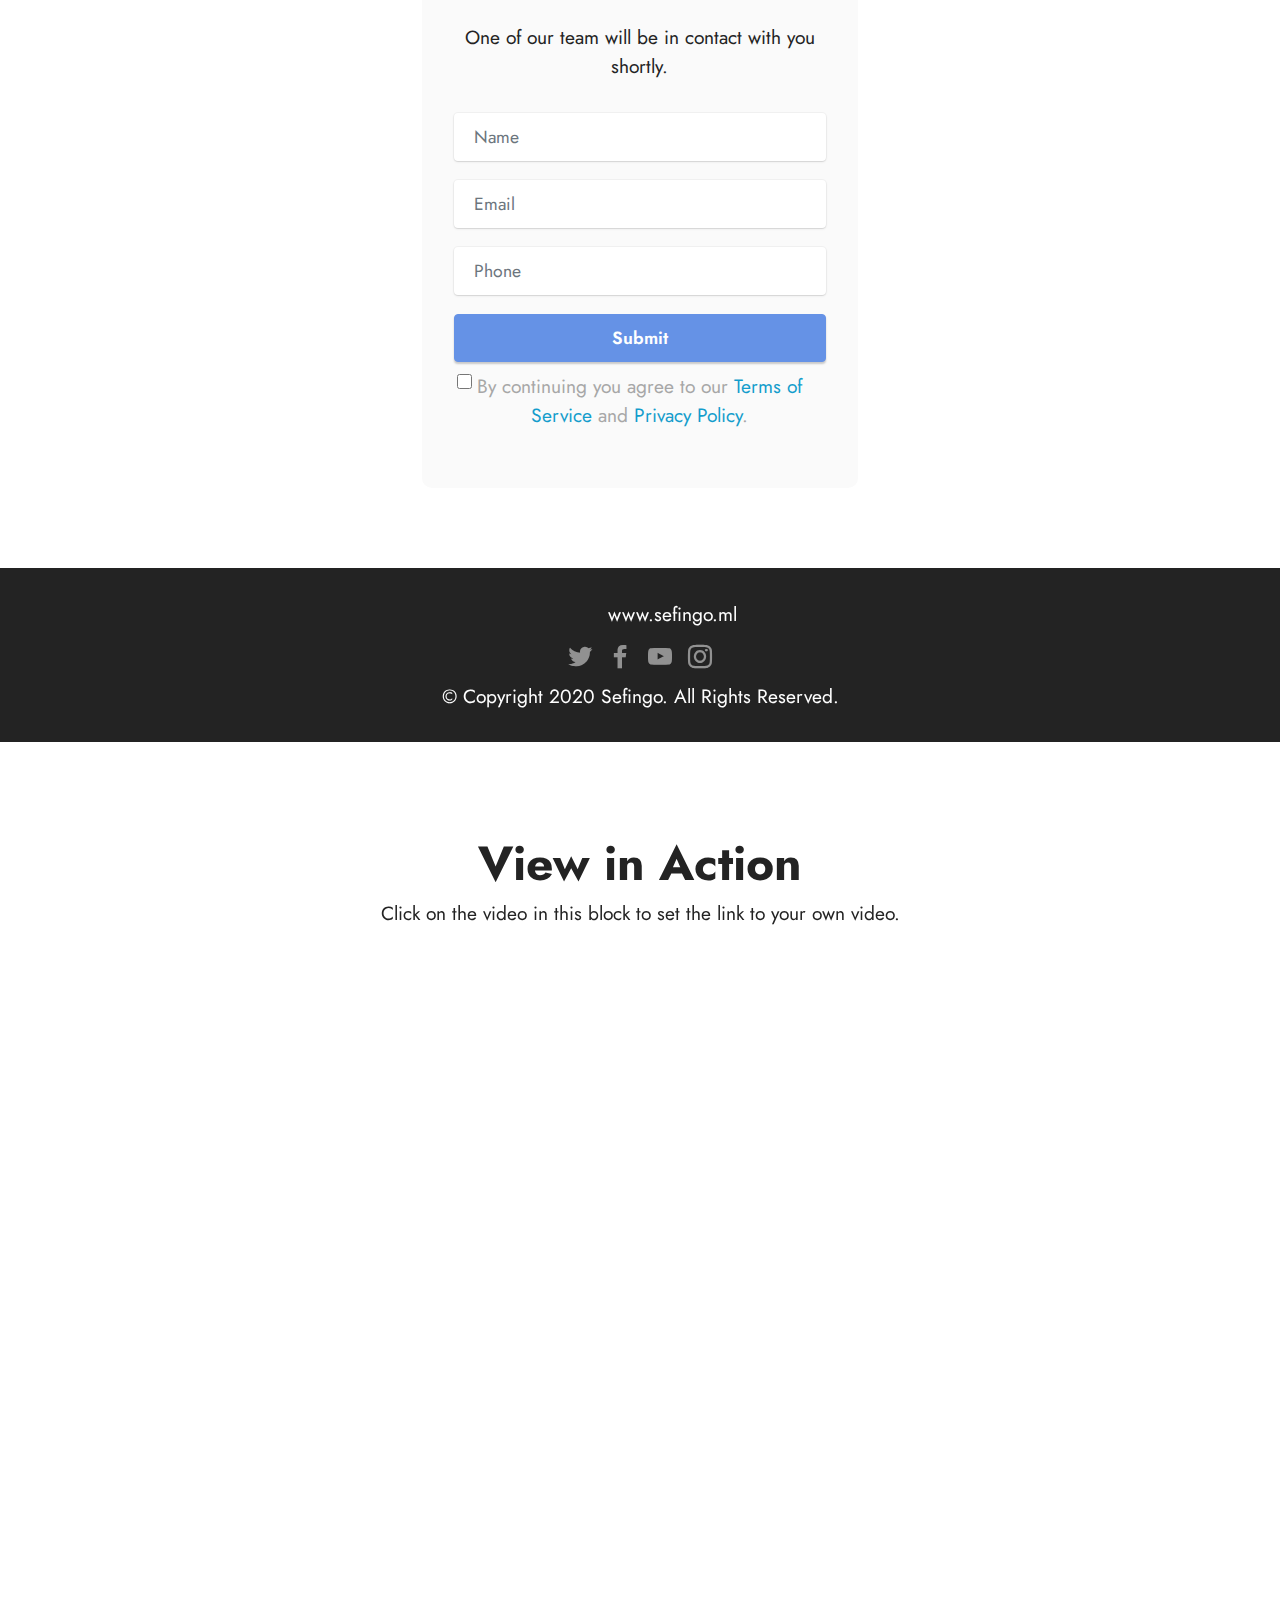
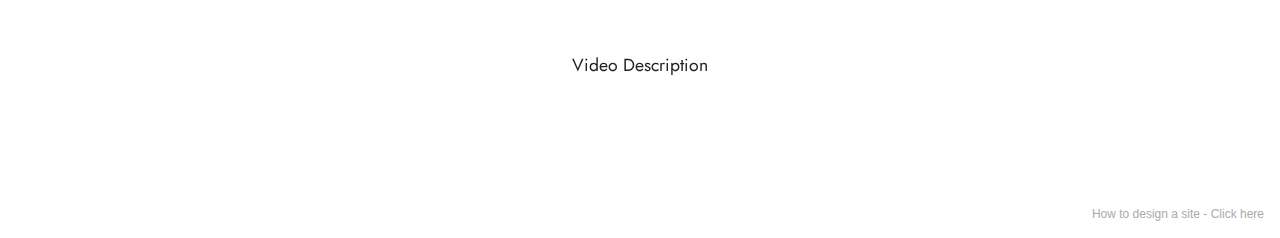
==== commit 9934cdb2: "1" ====
--- a/index.html
+++ b/index.html
@@ -193,8 +193,8 @@
         </div>
         <div class="row mbr-gallery mt-4">
             <div class="col-12 col-md-6 col-lg-3 item gallery-image">
-                <div class="item-wrapper" data-toggle="modal" data-target="#sazU7vbLRm-modal">
-                    <img class="w-100" src="assets/images/features1.jpg" alt="" data-slide-to="0" data-target="#lb-sazU7vbLRm">
+                <div class="item-wrapper" data-toggle="modal" data-target="#saCpvfyouf-modal">
+                    <img class="w-100" src="assets/images/features1.jpg" alt="" data-slide-to="0" data-target="#lb-saCpvfyouf">
                     <div class="icon-wrapper">
                         <span class="mobi-mbri mobi-mbri-search mbr-iconfont mbr-iconfont-btn"></span>
                     </div>
@@ -202,8 +202,8 @@
                 <h6 class="mbr-item-subtitle mbr-fonts-style align-center mb-2 mt-2 display-7">Padala</h6>
             </div>
             <div class="col-12 col-md-6 col-lg-3 item gallery-image">
-                <div class="item-wrapper" data-toggle="modal" data-target="#sazU7vbLRm-modal">
-                    <img class="w-100" src="assets/images/features2.jpg" alt="" data-slide-to="1" data-target="#lb-sazU7vbLRm">
+                <div class="item-wrapper" data-toggle="modal" data-target="#saCpvfyouf-modal">
+                    <img class="w-100" src="assets/images/features2.jpg" alt="" data-slide-to="1" data-target="#lb-saCpvfyouf">
                     <div class="icon-wrapper">
                         <span class="mobi-mbri mobi-mbri-search mbr-iconfont mbr-iconfont-btn"></span>
                     </div>
@@ -211,8 +211,8 @@
                 <h6 class="mbr-item-subtitle mbr-fonts-style align-center mb-2 mt-2 display-7"><p>Pabili&nbsp;</p></h6>
             </div>
             <div class="col-12 col-md-6 col-lg-3 item gallery-image">
-                <div class="item-wrapper" data-toggle="modal" data-target="#sazU7vbLRm-modal">
-                    <img class="w-100" src="assets/images/features3.jpg" alt="" data-slide-to="2" data-target="#lb-sazU7vbLRm">
+                <div class="item-wrapper" data-toggle="modal" data-target="#saCpvfyouf-modal">
+                    <img class="w-100" src="assets/images/features3.jpg" alt="" data-slide-to="2" data-target="#lb-saCpvfyouf">
                     <div class="icon-wrapper">
                         <span class="mobi-mbri mobi-mbri-search mbr-iconfont mbr-iconfont-btn"></span>
                     </div>
@@ -220,8 +220,8 @@
                 <h6 class="mbr-item-subtitle mbr-fonts-style align-center mb-2 mt-2 display-7">Pasabay</h6>
             </div>
             <div class="col-12 col-md-6 col-lg-3 item gallery-image">
-                <div class="item-wrapper" data-toggle="modal" data-target="#sazU7vbLRm-modal">
-                    <img class="w-100" src="assets/images/features4.jpg" alt="" data-slide-to="3" data-target="#lb-sazU7vbLRm">
+                <div class="item-wrapper" data-toggle="modal" data-target="#saCpvfyouf-modal">
+                    <img class="w-100" src="assets/images/features4.jpg" alt="" data-slide-to="3" data-target="#lb-saCpvfyouf">
                     <div class="icon-wrapper">
                         <span class="mobi-mbri mobi-mbri-search mbr-iconfont mbr-iconfont-btn"></span>
                     </div>
@@ -230,11 +230,11 @@
             </div>
         </div>
 
-        <div class="modal mbr-slider" tabindex="-1" role="dialog" aria-hidden="true" id="sazU7vbLRm-modal">
+        <div class="modal mbr-slider" tabindex="-1" role="dialog" aria-hidden="true" id="saCpvfyouf-modal">
             <div class="modal-dialog" role="document">
                 <div class="modal-content">
                     <div class="modal-body">
-                        <div class="carousel slide" id="lb-sazU7vbLRm" data-interval="5000">
+                        <div class="carousel slide" id="lb-saCpvfyouf" data-interval="5000">
                             <div class="carousel-inner">
                                 <div class="carousel-item active">
                                     <img class="d-block w-100" src="assets/images/features1.jpg" alt="">
@@ -250,18 +250,18 @@
                                 </div>
                             </div>
                             <ol class="carousel-indicators">
-                                <li data-slide-to="0" class="active" data-target="#lb-sazU7vbLRm"></li>
-                                <li data-slide-to="1" data-target="#lb-sazU7vbLRm"></li>
-                                <li data-slide-to="2" data-target="#lb-sazU7vbLRm"></li>
-                                <li data-slide-to="3" data-target="#lb-sazU7vbLRm"></li>
+                                <li data-slide-to="0" class="active" data-target="#lb-saCpvfyouf"></li>
+                                <li data-slide-to="1" data-target="#lb-saCpvfyouf"></li>
+                                <li data-slide-to="2" data-target="#lb-saCpvfyouf"></li>
+                                <li data-slide-to="3" data-target="#lb-saCpvfyouf"></li>
                             </ol>
                             <a role="button" href="" class="close" data-dismiss="modal" aria-label="Close">
                             </a>
-                            <a class="carousel-control-prev carousel-control" role="button" data-slide="prev" href="#lb-sazU7vbLRm">
+                            <a class="carousel-control-prev carousel-control" role="button" data-slide="prev" href="#lb-saCpvfyouf">
                                 <span class="mobi-mbri mobi-mbri-arrow-prev" aria-hidden="true"></span>
                                 <span class="sr-only">Previous</span>
                             </a>
-                            <a class="carousel-control-next carousel-control" role="button" data-slide="next" href="#lb-sazU7vbLRm">
+                            <a class="carousel-control-next carousel-control" role="button" data-slide="next" href="#lb-saCpvfyouf">
                                 <span class="mobi-mbri mobi-mbri-arrow-next" aria-hidden="true"></span>
                                 <span class="sr-only">Next</span>
                             </a>
@@ -324,7 +324,7 @@
         </div>
         <div class="row justify-content-center mt-4">
             <div class="col-lg-8 mx-auto mbr-form" data-form-type="formoid">
-                <form action="https://mobirise.eu/" method="POST" class="mbr-form form-with-styler mx-auto" data-form-title="Form Name"><input type="hidden" name="email" data-form-email="true" value="dxZbjamm1I+bzMSTLQ3ZiY+t1e+PjtLnkYvEhttNCSF3ZvZ/nasWSc1ATXFICPq1/Eo9DhiN4MW7n3qI5BW9TJ0dPTj7szMYOx36KoVSXnEJoUciTxlw57CR5eyRBrXV">
+                <form action="https://mobirise.eu/" method="POST" class="mbr-form form-with-styler mx-auto" data-form-title="Form Name"><input type="hidden" name="email" data-form-email="true" value="zT0Bx5FjSjoCRGE0yYT/ZzazVBwuXQJvOifoz6ZpQTWC08xygHPTgzntn4pmA3auxk1HfwK9uEUocHGRyq6P1BHeQ32KhCv01DyAiEYUyxe0EhowxtstwGpI0zvVNXHd">
                     <p class="mbr-text mbr-fonts-style align-center mb-4 display-7">
                         One of our team will be in contact with you shortly.
                     </p>
@@ -427,7 +427,7 @@
             </div>
         </div>
     </div>
-</section><section style="background-color: #fff; font-family: -apple-system, BlinkMacSystemFont, 'Segoe UI', 'Roboto', 'Helvetica Neue', Arial, sans-serif; color:#aaa; font-size:12px; padding: 0; align-items: center; display: flex;"><a href="https://mobirise.site/z" style="flex: 1 1; height: 3rem; padding-left: 1rem;"></a><p style="flex: 0 0 auto; margin:0; padding-right:1rem;"><a href="https://mobirise.site/i" style="color:#aaa;">Created with Mobirise</a> free maker</p></section><script src="assets/web/assets/jquery/jquery.min.js"></script>  <script src="assets/popper/popper.min.js"></script>  <script src="assets/tether/tether.min.js"></script>  <script src="assets/bootstrap/js/bootstrap.min.js"></script>  <script src="assets/web/assets/cookies-alert-plugin/cookies-alert-core.js"></script>  <script src="assets/web/assets/cookies-alert-plugin/cookies-alert-script.js"></script>  <script src="assets/smoothscroll/smooth-scroll.js"></script>  <script src="assets/parallax/jarallax.min.js"></script>  <script src="assets/playervimeo/vimeo_player.js"></script>  <script src="assets/sociallikes/social-likes.js"></script>  <script src="assets/formstyler/jquery.formstyler.js"></script>  <script src="assets/formstyler/jquery.formstyler.min.js"></script>  <script src="assets/datepicker/jquery.datetimepicker.full.js"></script>  <script src="assets/dropdown/js/nav-dropdown.js"></script>  <script src="assets/dropdown/js/navbar-dropdown.js"></script>  <script src="assets/touchswipe/jquery.touch-swipe.min.js"></script>  <script src="assets/theme/js/script.js"></script>  <script src="assets/formoid/formoid.min.js"></script>  
+</section><section style="background-color: #fff; font-family: -apple-system, BlinkMacSystemFont, 'Segoe UI', 'Roboto', 'Helvetica Neue', Arial, sans-serif; color:#aaa; font-size:12px; padding: 0; align-items: center; display: flex;"><a href="https://mobirise.site/e" style="flex: 1 1; height: 3rem; padding-left: 1rem;"></a><p style="flex: 0 0 auto; margin:0; padding-right:1rem;">How to design a site - <a href="https://mobirise.site/x" style="color:#aaa;">Click here</a></p></section><script src="assets/web/assets/jquery/jquery.min.js"></script>  <script src="assets/popper/popper.min.js"></script>  <script src="assets/tether/tether.min.js"></script>  <script src="assets/bootstrap/js/bootstrap.min.js"></script>  <script src="assets/web/assets/cookies-alert-plugin/cookies-alert-core.js"></script>  <script src="assets/web/assets/cookies-alert-plugin/cookies-alert-script.js"></script>  <script src="assets/smoothscroll/smooth-scroll.js"></script>  <script src="assets/parallax/jarallax.min.js"></script>  <script src="assets/playervimeo/vimeo_player.js"></script>  <script src="assets/sociallikes/social-likes.js"></script>  <script src="assets/formstyler/jquery.formstyler.js"></script>  <script src="assets/formstyler/jquery.formstyler.min.js"></script>  <script src="assets/datepicker/jquery.datetimepicker.full.js"></script>  <script src="assets/dropdown/js/nav-dropdown.js"></script>  <script src="assets/dropdown/js/navbar-dropdown.js"></script>  <script src="assets/touchswipe/jquery.touch-swipe.min.js"></script>  <script src="assets/theme/js/script.js"></script>  <script src="assets/formoid/formoid.min.js"></script>  
   
   
 <input name="cookieData" type="hidden" data-cookie-customDialogSelector='null' data-cookie-colorText='#424a4d' data-cookie-colorBg='rgba(234, 239, 241, 0.99)' data-cookie-textButton='Agree' data-cookie-colorButton='' data-cookie-colorLink='#424a4d' data-cookie-underlineLink='true' data-cookie-text="We use cookies to give you the best experience. Read our <a href='privacy.html'>cookie policy</a>.">
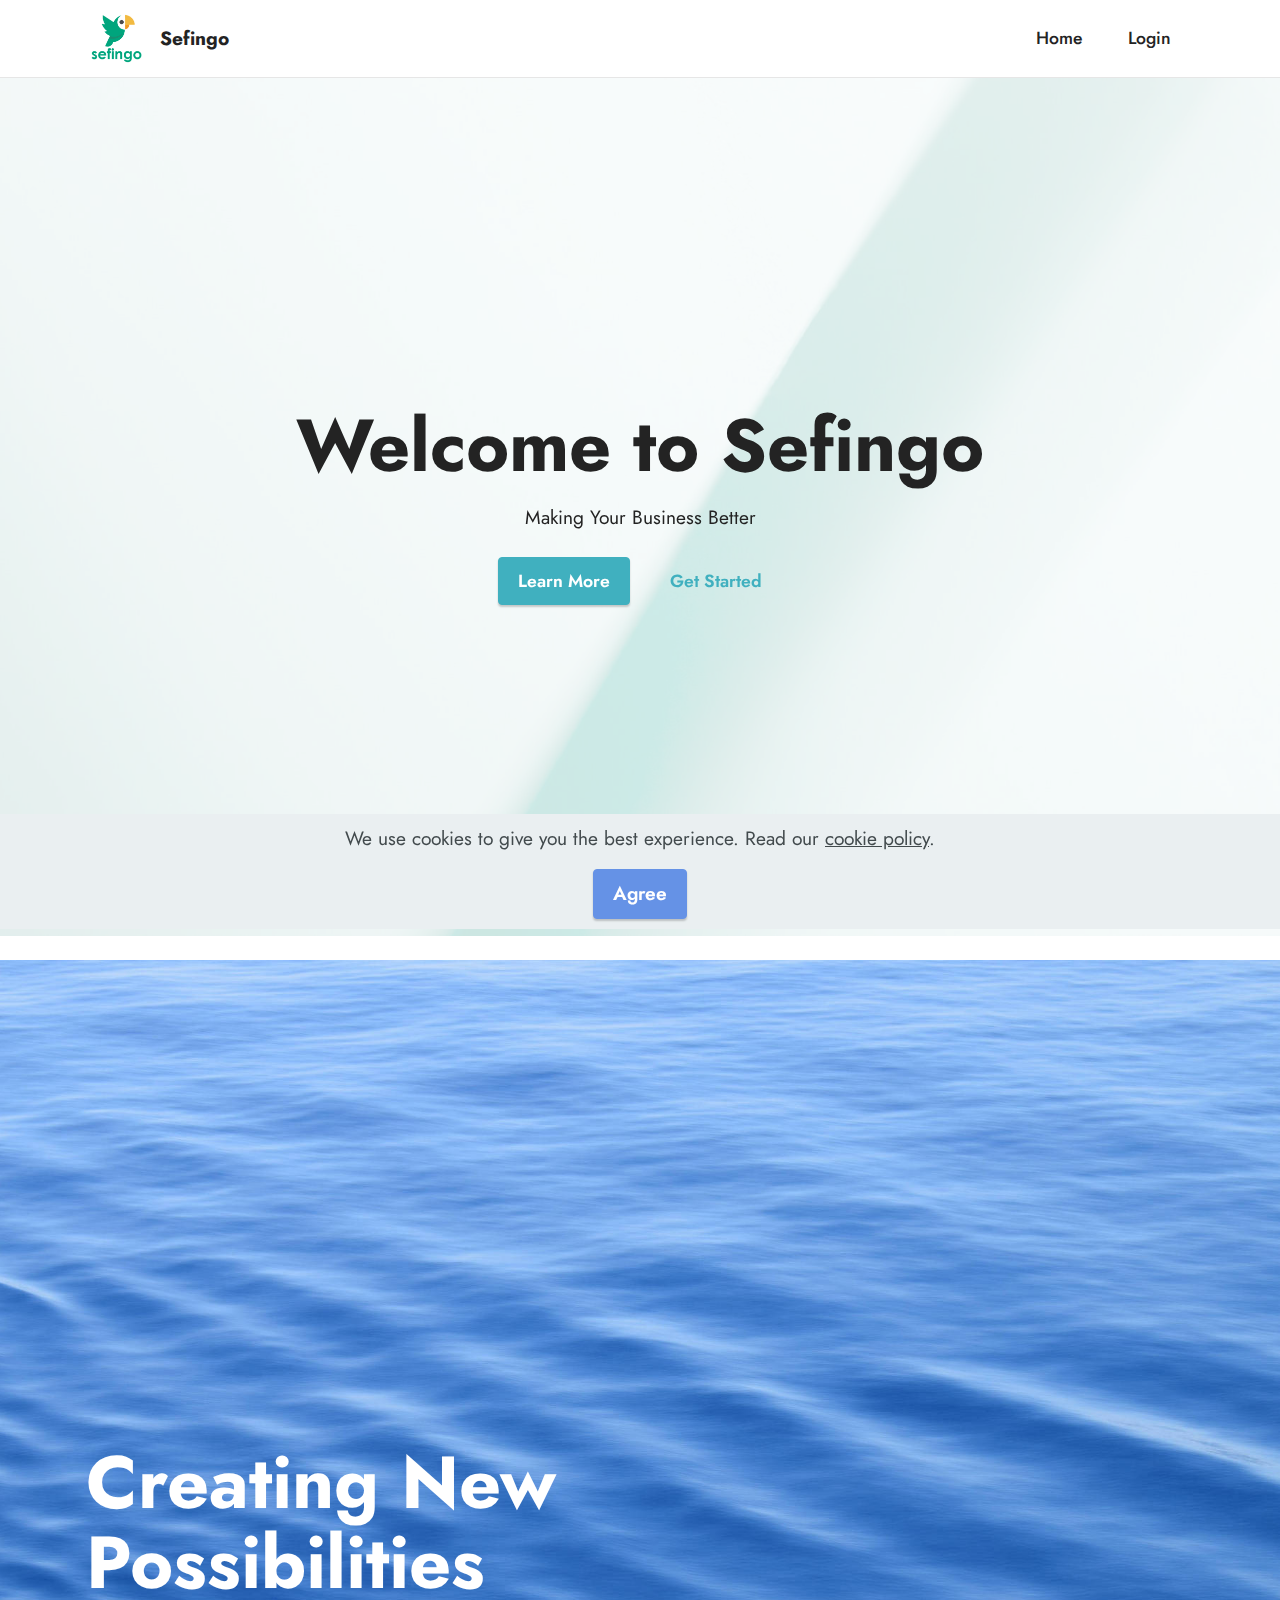
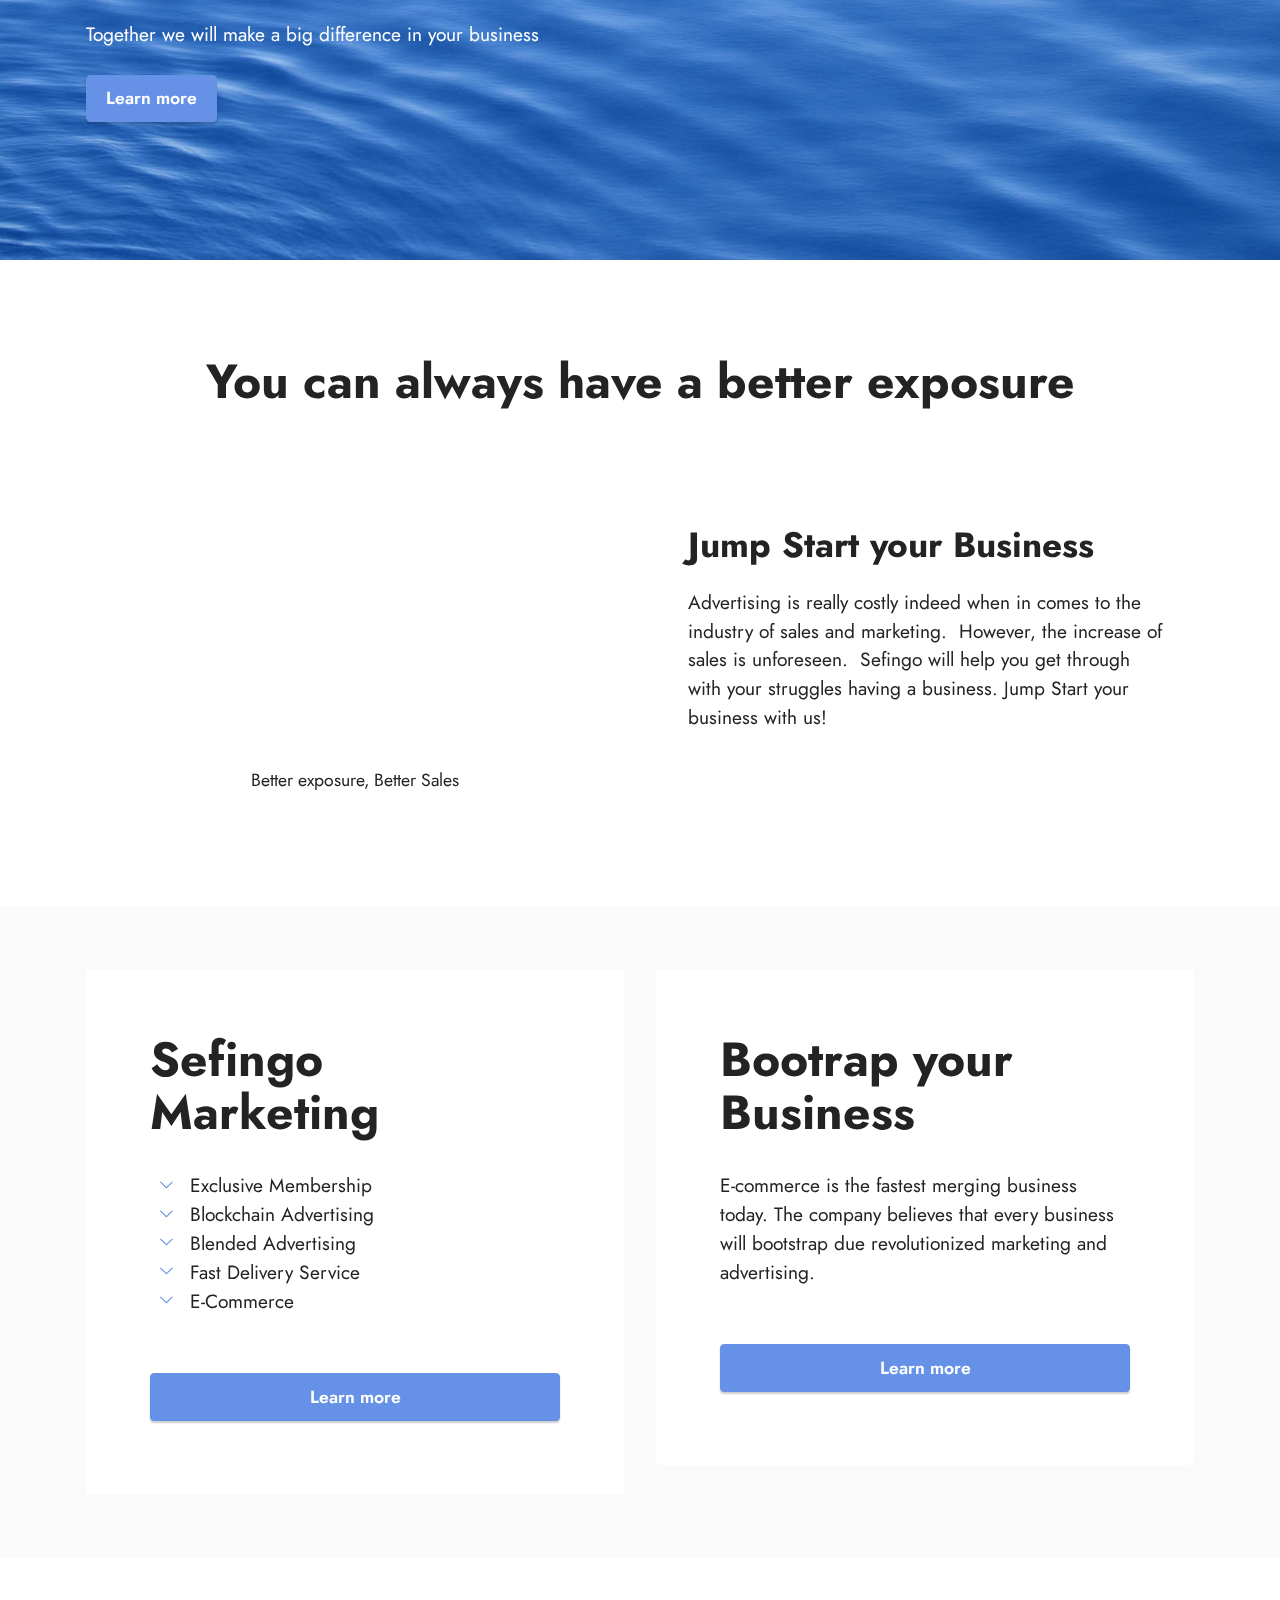
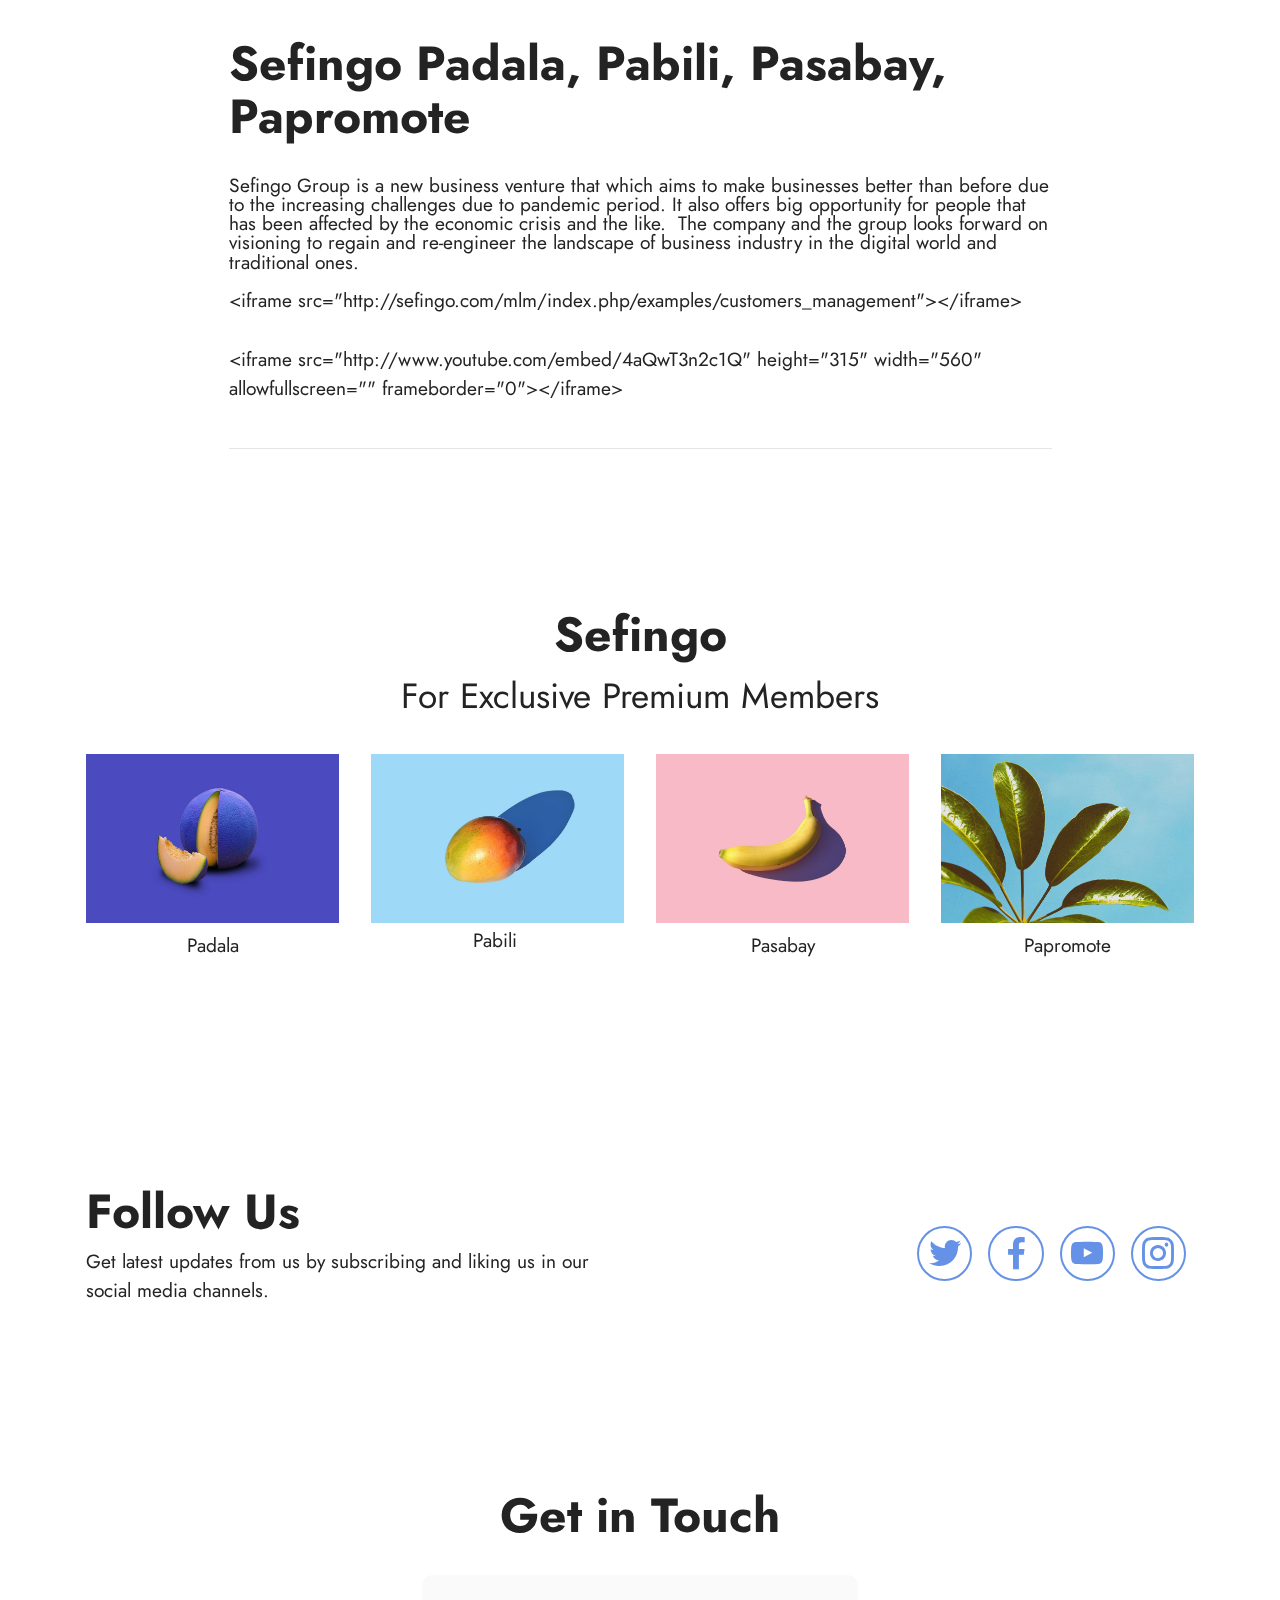
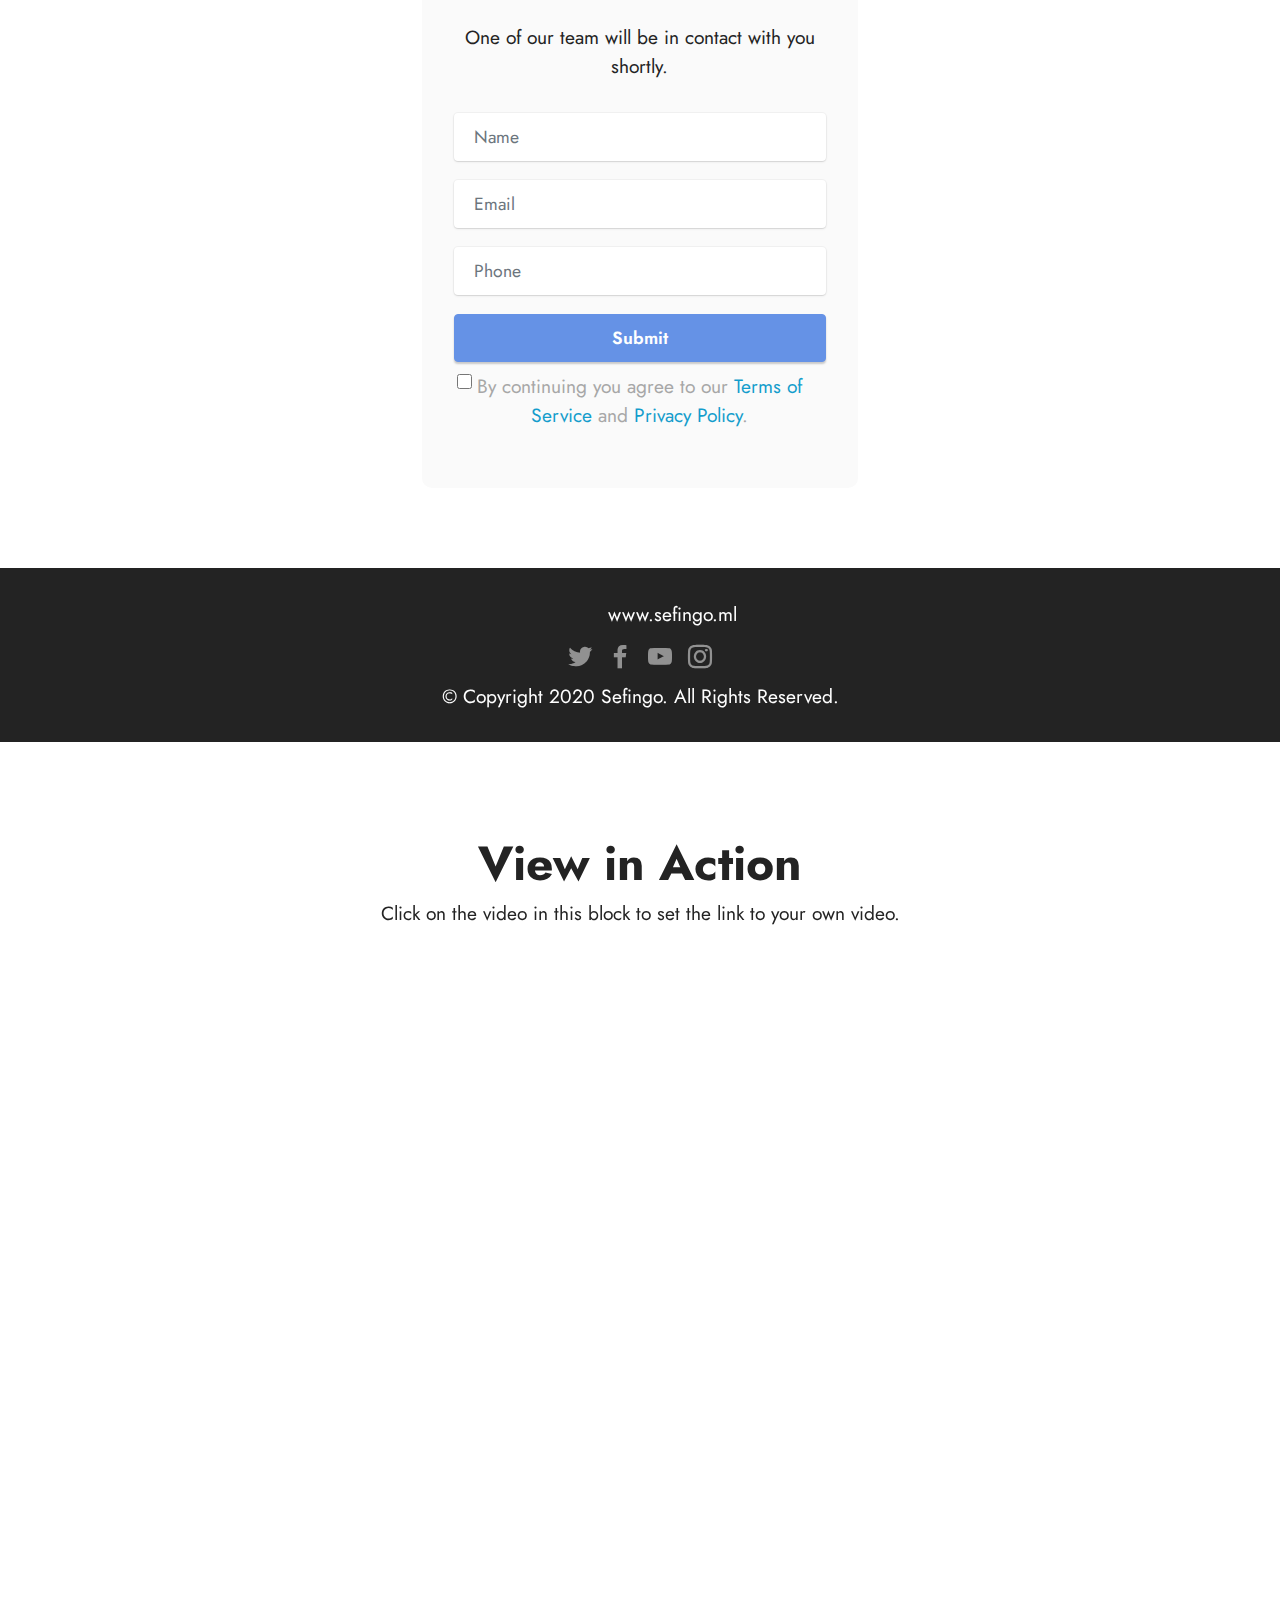
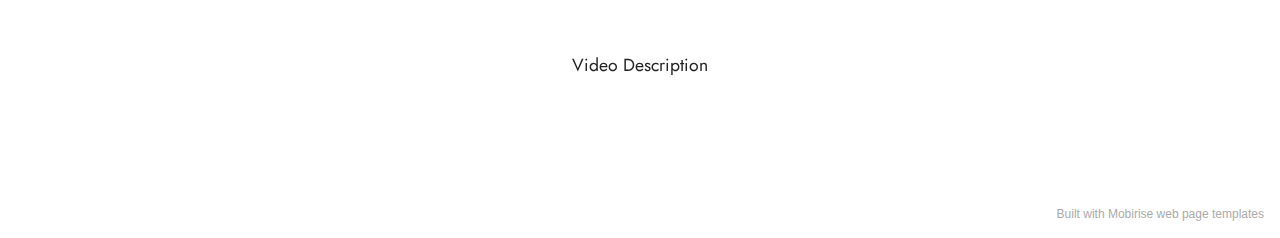
==== commit ad044cd0: "1" ====
--- a/index.html
+++ b/index.html
@@ -193,8 +193,8 @@
         </div>
         <div class="row mbr-gallery mt-4">
             <div class="col-12 col-md-6 col-lg-3 item gallery-image">
-                <div class="item-wrapper" data-toggle="modal" data-target="#saCpvfyouf-modal">
-                    <img class="w-100" src="assets/images/features1.jpg" alt="" data-slide-to="0" data-target="#lb-saCpvfyouf">
+                <div class="item-wrapper" data-toggle="modal" data-target="#saCpOfSEkG-modal">
+                    <img class="w-100" src="assets/images/features1.jpg" alt="" data-slide-to="0" data-target="#lb-saCpOfSEkG">
                     <div class="icon-wrapper">
                         <span class="mobi-mbri mobi-mbri-search mbr-iconfont mbr-iconfont-btn"></span>
                     </div>
@@ -202,8 +202,8 @@
                 <h6 class="mbr-item-subtitle mbr-fonts-style align-center mb-2 mt-2 display-7">Padala</h6>
             </div>
             <div class="col-12 col-md-6 col-lg-3 item gallery-image">
-                <div class="item-wrapper" data-toggle="modal" data-target="#saCpvfyouf-modal">
-                    <img class="w-100" src="assets/images/features2.jpg" alt="" data-slide-to="1" data-target="#lb-saCpvfyouf">
+                <div class="item-wrapper" data-toggle="modal" data-target="#saCpOfSEkG-modal">
+                    <img class="w-100" src="assets/images/features2.jpg" alt="" data-slide-to="1" data-target="#lb-saCpOfSEkG">
                     <div class="icon-wrapper">
                         <span class="mobi-mbri mobi-mbri-search mbr-iconfont mbr-iconfont-btn"></span>
                     </div>
@@ -211,8 +211,8 @@
                 <h6 class="mbr-item-subtitle mbr-fonts-style align-center mb-2 mt-2 display-7"><p>Pabili&nbsp;</p></h6>
             </div>
             <div class="col-12 col-md-6 col-lg-3 item gallery-image">
-                <div class="item-wrapper" data-toggle="modal" data-target="#saCpvfyouf-modal">
-                    <img class="w-100" src="assets/images/features3.jpg" alt="" data-slide-to="2" data-target="#lb-saCpvfyouf">
+                <div class="item-wrapper" data-toggle="modal" data-target="#saCpOfSEkG-modal">
+                    <img class="w-100" src="assets/images/features3.jpg" alt="" data-slide-to="2" data-target="#lb-saCpOfSEkG">
                     <div class="icon-wrapper">
                         <span class="mobi-mbri mobi-mbri-search mbr-iconfont mbr-iconfont-btn"></span>
                     </div>
@@ -220,8 +220,8 @@
                 <h6 class="mbr-item-subtitle mbr-fonts-style align-center mb-2 mt-2 display-7">Pasabay</h6>
             </div>
             <div class="col-12 col-md-6 col-lg-3 item gallery-image">
-                <div class="item-wrapper" data-toggle="modal" data-target="#saCpvfyouf-modal">
-                    <img class="w-100" src="assets/images/features4.jpg" alt="" data-slide-to="3" data-target="#lb-saCpvfyouf">
+                <div class="item-wrapper" data-toggle="modal" data-target="#saCpOfSEkG-modal">
+                    <img class="w-100" src="assets/images/features4.jpg" alt="" data-slide-to="3" data-target="#lb-saCpOfSEkG">
                     <div class="icon-wrapper">
                         <span class="mobi-mbri mobi-mbri-search mbr-iconfont mbr-iconfont-btn"></span>
                     </div>
@@ -230,11 +230,11 @@
             </div>
         </div>
 
-        <div class="modal mbr-slider" tabindex="-1" role="dialog" aria-hidden="true" id="saCpvfyouf-modal">
+        <div class="modal mbr-slider" tabindex="-1" role="dialog" aria-hidden="true" id="saCpOfSEkG-modal">
             <div class="modal-dialog" role="document">
                 <div class="modal-content">
                     <div class="modal-body">
-                        <div class="carousel slide" id="lb-saCpvfyouf" data-interval="5000">
+                        <div class="carousel slide" id="lb-saCpOfSEkG" data-interval="5000">
                             <div class="carousel-inner">
                                 <div class="carousel-item active">
                                     <img class="d-block w-100" src="assets/images/features1.jpg" alt="">
@@ -250,18 +250,18 @@
                                 </div>
                             </div>
                             <ol class="carousel-indicators">
-                                <li data-slide-to="0" class="active" data-target="#lb-saCpvfyouf"></li>
-                                <li data-slide-to="1" data-target="#lb-saCpvfyouf"></li>
-                                <li data-slide-to="2" data-target="#lb-saCpvfyouf"></li>
-                                <li data-slide-to="3" data-target="#lb-saCpvfyouf"></li>
+                                <li data-slide-to="0" class="active" data-target="#lb-saCpOfSEkG"></li>
+                                <li data-slide-to="1" data-target="#lb-saCpOfSEkG"></li>
+                                <li data-slide-to="2" data-target="#lb-saCpOfSEkG"></li>
+                                <li data-slide-to="3" data-target="#lb-saCpOfSEkG"></li>
                             </ol>
                             <a role="button" href="" class="close" data-dismiss="modal" aria-label="Close">
                             </a>
-                            <a class="carousel-control-prev carousel-control" role="button" data-slide="prev" href="#lb-saCpvfyouf">
+                            <a class="carousel-control-prev carousel-control" role="button" data-slide="prev" href="#lb-saCpOfSEkG">
                                 <span class="mobi-mbri mobi-mbri-arrow-prev" aria-hidden="true"></span>
                                 <span class="sr-only">Previous</span>
                             </a>
-                            <a class="carousel-control-next carousel-control" role="button" data-slide="next" href="#lb-saCpvfyouf">
+                            <a class="carousel-control-next carousel-control" role="button" data-slide="next" href="#lb-saCpOfSEkG">
                                 <span class="mobi-mbri mobi-mbri-arrow-next" aria-hidden="true"></span>
                                 <span class="sr-only">Next</span>
                             </a>
@@ -324,7 +324,7 @@
         </div>
         <div class="row justify-content-center mt-4">
             <div class="col-lg-8 mx-auto mbr-form" data-form-type="formoid">
-                <form action="https://mobirise.eu/" method="POST" class="mbr-form form-with-styler mx-auto" data-form-title="Form Name"><input type="hidden" name="email" data-form-email="true" value="zT0Bx5FjSjoCRGE0yYT/ZzazVBwuXQJvOifoz6ZpQTWC08xygHPTgzntn4pmA3auxk1HfwK9uEUocHGRyq6P1BHeQ32KhCv01DyAiEYUyxe0EhowxtstwGpI0zvVNXHd">
+                <form action="https://mobirise.eu/" method="POST" class="mbr-form form-with-styler mx-auto" data-form-title="Form Name"><input type="hidden" name="email" data-form-email="true" value="JlcH1mCX/fPV+SzauL2DTQVv4ot9p9se/MKopMkKoTBbjrsEUv2oZA/a9jYJCQ/WpqEW/L7sAU+jvnVvwMLeu4XQnhb3UX/3l+O30IFGy/ByRkId4xzRLwpnIja+m9eB">
                     <p class="mbr-text mbr-fonts-style align-center mb-4 display-7">
                         One of our team will be in contact with you shortly.
                     </p>
@@ -421,13 +421,13 @@
         </div>
         <div class="row justify-content-center mt-4">
             <div class="col-12 col-md-12 video-block">
-                <div class="video-wrapper"><iframe class="mbr-embedded-video" src="https://sefingo.com/mlm/index.php/examples/customers_management?loop=0&amp;autoplay=0" width="1280" height="720" frameborder="0" allowfullscreen></iframe></div>
+                <div class="video-wrapper"><iframe class="mbr-embedded-video" src="https://sefingo.com/mlm/index.php/examples/?loop=0&amp;autoplay=0" width="1280" height="720" frameborder="0" allowfullscreen></iframe></div>
                 <p class="mbr-text pt-2 mbr-fonts-style display-4">
                     Video Description</p>
             </div>
         </div>
     </div>
-</section><section style="background-color: #fff; font-family: -apple-system, BlinkMacSystemFont, 'Segoe UI', 'Roboto', 'Helvetica Neue', Arial, sans-serif; color:#aaa; font-size:12px; padding: 0; align-items: center; display: flex;"><a href="https://mobirise.site/e" style="flex: 1 1; height: 3rem; padding-left: 1rem;"></a><p style="flex: 0 0 auto; margin:0; padding-right:1rem;">How to design a site - <a href="https://mobirise.site/x" style="color:#aaa;">Click here</a></p></section><script src="assets/web/assets/jquery/jquery.min.js"></script>  <script src="assets/popper/popper.min.js"></script>  <script src="assets/tether/tether.min.js"></script>  <script src="assets/bootstrap/js/bootstrap.min.js"></script>  <script src="assets/web/assets/cookies-alert-plugin/cookies-alert-core.js"></script>  <script src="assets/web/assets/cookies-alert-plugin/cookies-alert-script.js"></script>  <script src="assets/smoothscroll/smooth-scroll.js"></script>  <script src="assets/parallax/jarallax.min.js"></script>  <script src="assets/playervimeo/vimeo_player.js"></script>  <script src="assets/sociallikes/social-likes.js"></script>  <script src="assets/formstyler/jquery.formstyler.js"></script>  <script src="assets/formstyler/jquery.formstyler.min.js"></script>  <script src="assets/datepicker/jquery.datetimepicker.full.js"></script>  <script src="assets/dropdown/js/nav-dropdown.js"></script>  <script src="assets/dropdown/js/navbar-dropdown.js"></script>  <script src="assets/touchswipe/jquery.touch-swipe.min.js"></script>  <script src="assets/theme/js/script.js"></script>  <script src="assets/formoid/formoid.min.js"></script>  
+</section><section style="background-color: #fff; font-family: -apple-system, BlinkMacSystemFont, 'Segoe UI', 'Roboto', 'Helvetica Neue', Arial, sans-serif; color:#aaa; font-size:12px; padding: 0; align-items: center; display: flex;"><a href="https://mobirise.site/n" style="flex: 1 1; height: 3rem; padding-left: 1rem;"></a><p style="flex: 0 0 auto; margin:0; padding-right:1rem;">Built with Mobirise <a href="https://mobirise.site/u" style="color:#aaa;">web page</a> templates</p></section><script src="assets/web/assets/jquery/jquery.min.js"></script>  <script src="assets/popper/popper.min.js"></script>  <script src="assets/tether/tether.min.js"></script>  <script src="assets/bootstrap/js/bootstrap.min.js"></script>  <script src="assets/web/assets/cookies-alert-plugin/cookies-alert-core.js"></script>  <script src="assets/web/assets/cookies-alert-plugin/cookies-alert-script.js"></script>  <script src="assets/smoothscroll/smooth-scroll.js"></script>  <script src="assets/parallax/jarallax.min.js"></script>  <script src="assets/playervimeo/vimeo_player.js"></script>  <script src="assets/sociallikes/social-likes.js"></script>  <script src="assets/formstyler/jquery.formstyler.js"></script>  <script src="assets/formstyler/jquery.formstyler.min.js"></script>  <script src="assets/datepicker/jquery.datetimepicker.full.js"></script>  <script src="assets/dropdown/js/nav-dropdown.js"></script>  <script src="assets/dropdown/js/navbar-dropdown.js"></script>  <script src="assets/touchswipe/jquery.touch-swipe.min.js"></script>  <script src="assets/theme/js/script.js"></script>  <script src="assets/formoid/formoid.min.js"></script>  
   
   
 <input name="cookieData" type="hidden" data-cookie-customDialogSelector='null' data-cookie-colorText='#424a4d' data-cookie-colorBg='rgba(234, 239, 241, 0.99)' data-cookie-textButton='Agree' data-cookie-colorButton='' data-cookie-colorLink='#424a4d' data-cookie-underlineLink='true' data-cookie-text="We use cookies to give you the best experience. Read our <a href='privacy.html'>cookie policy</a>.">
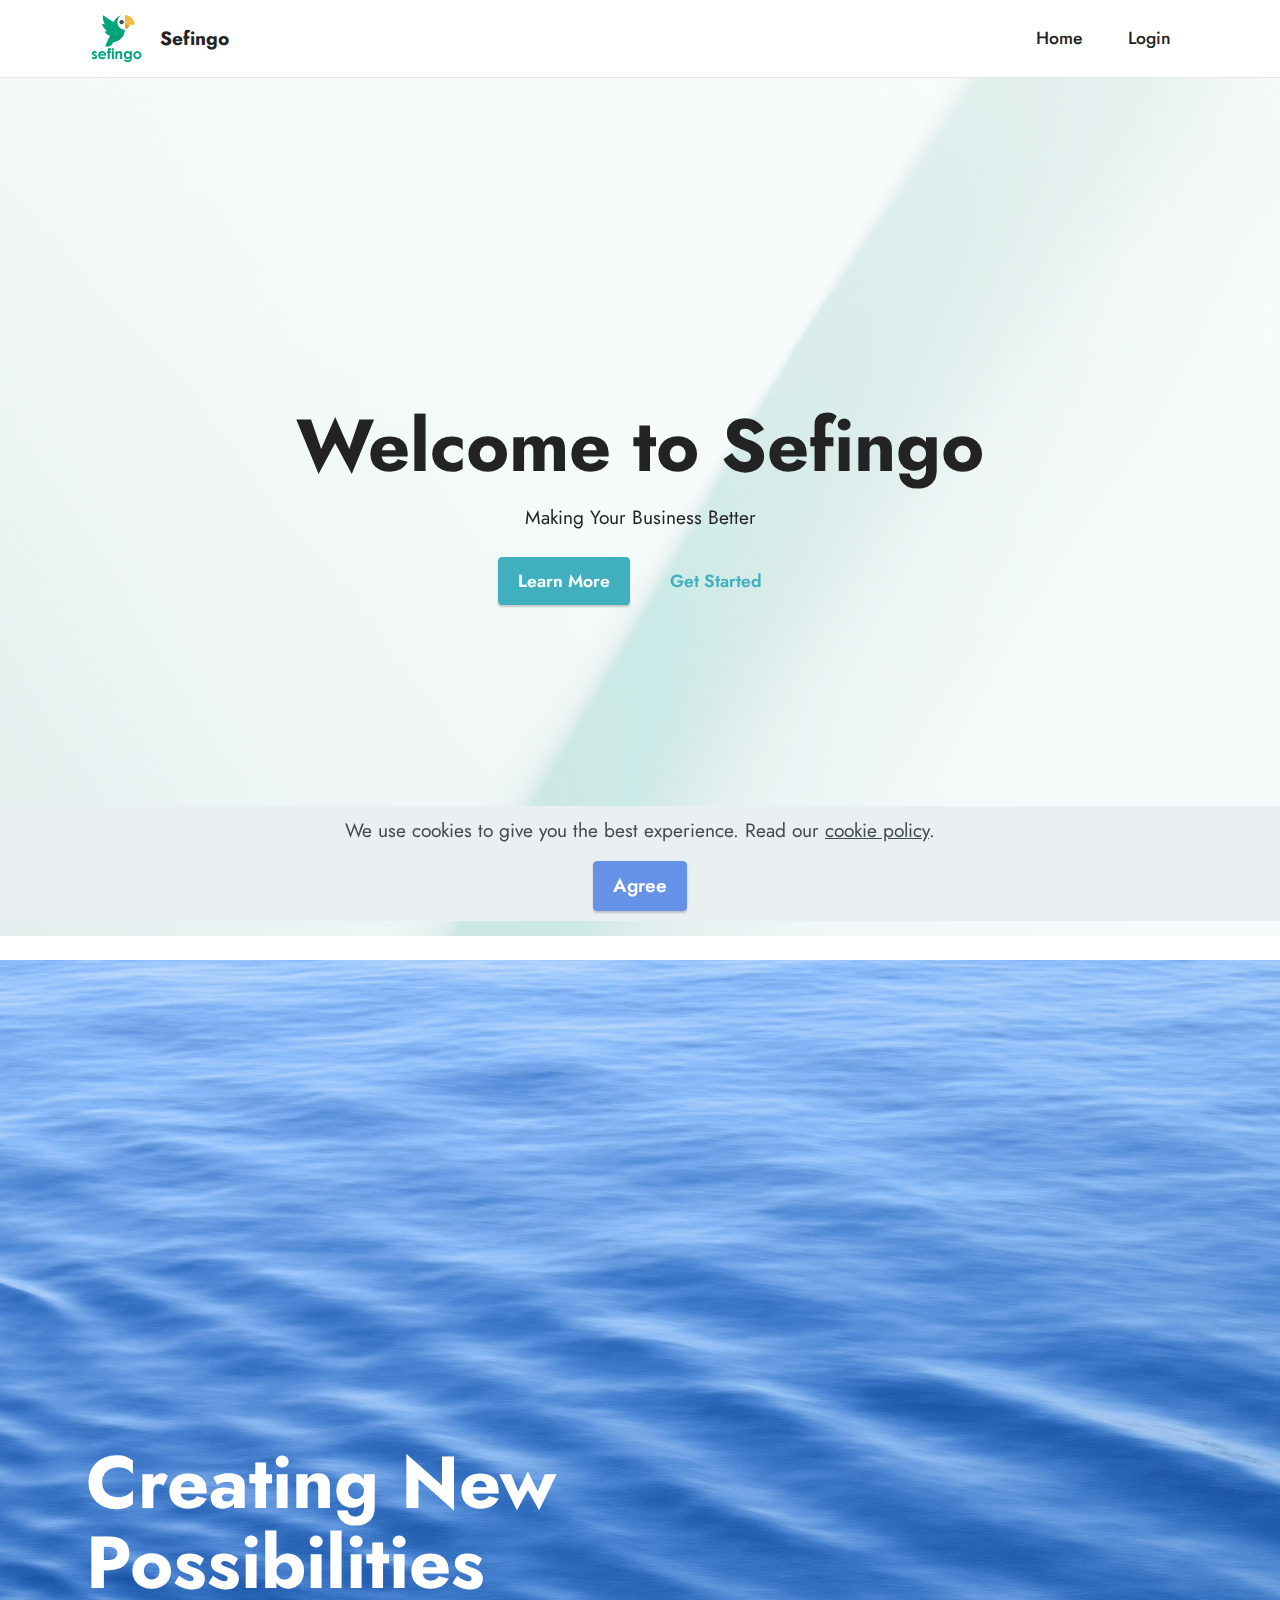
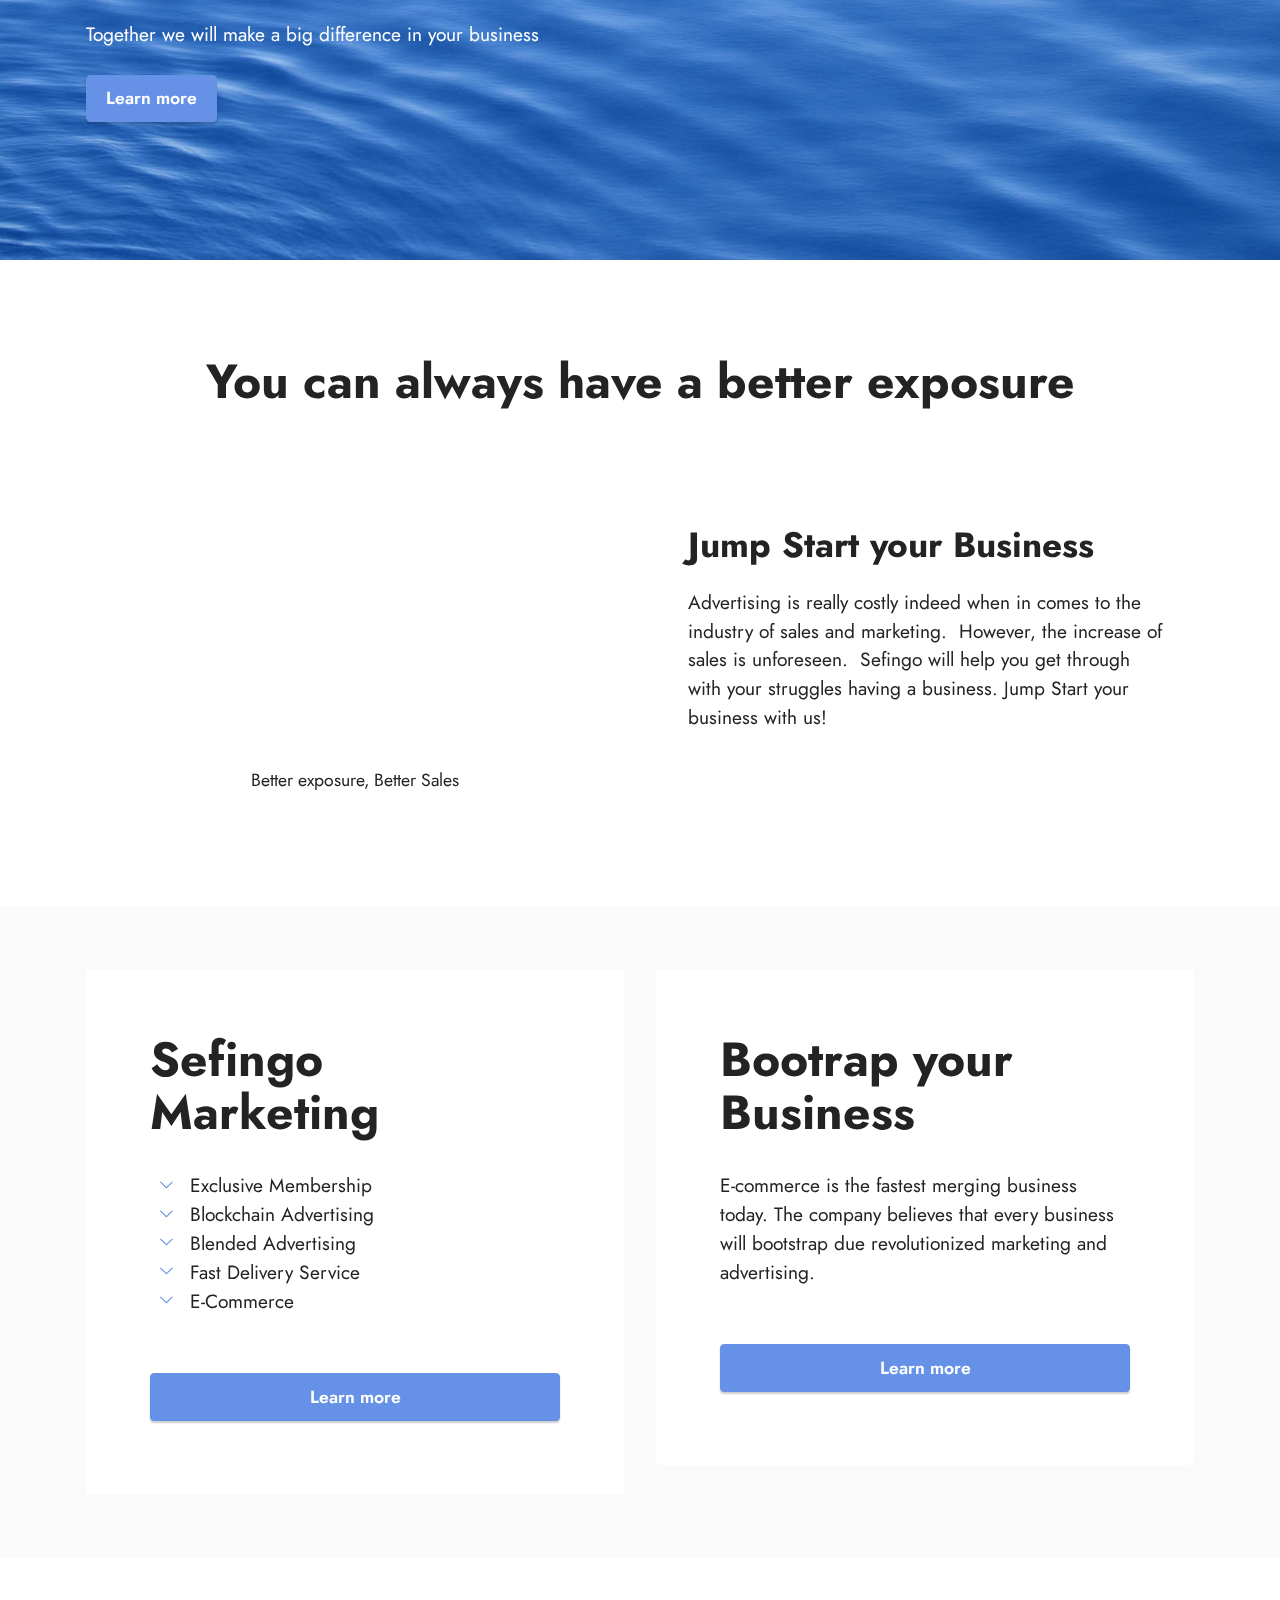
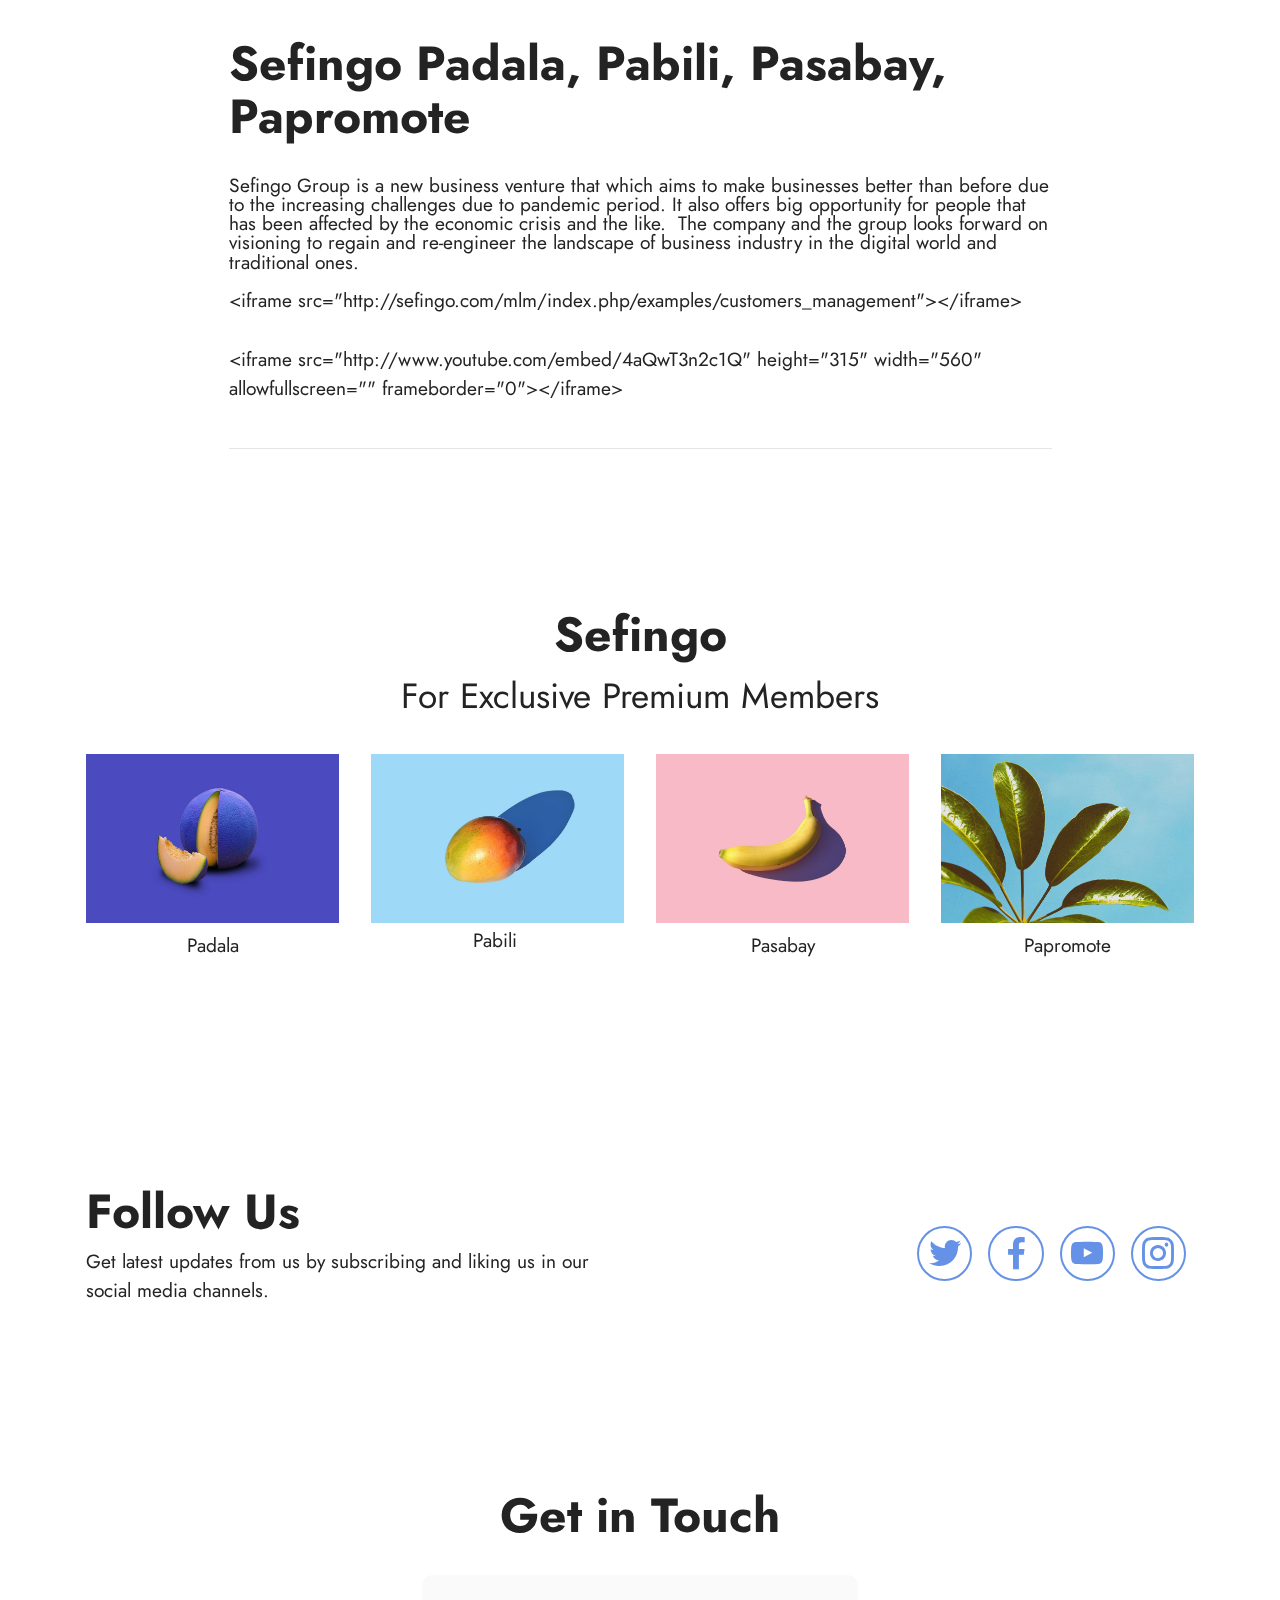
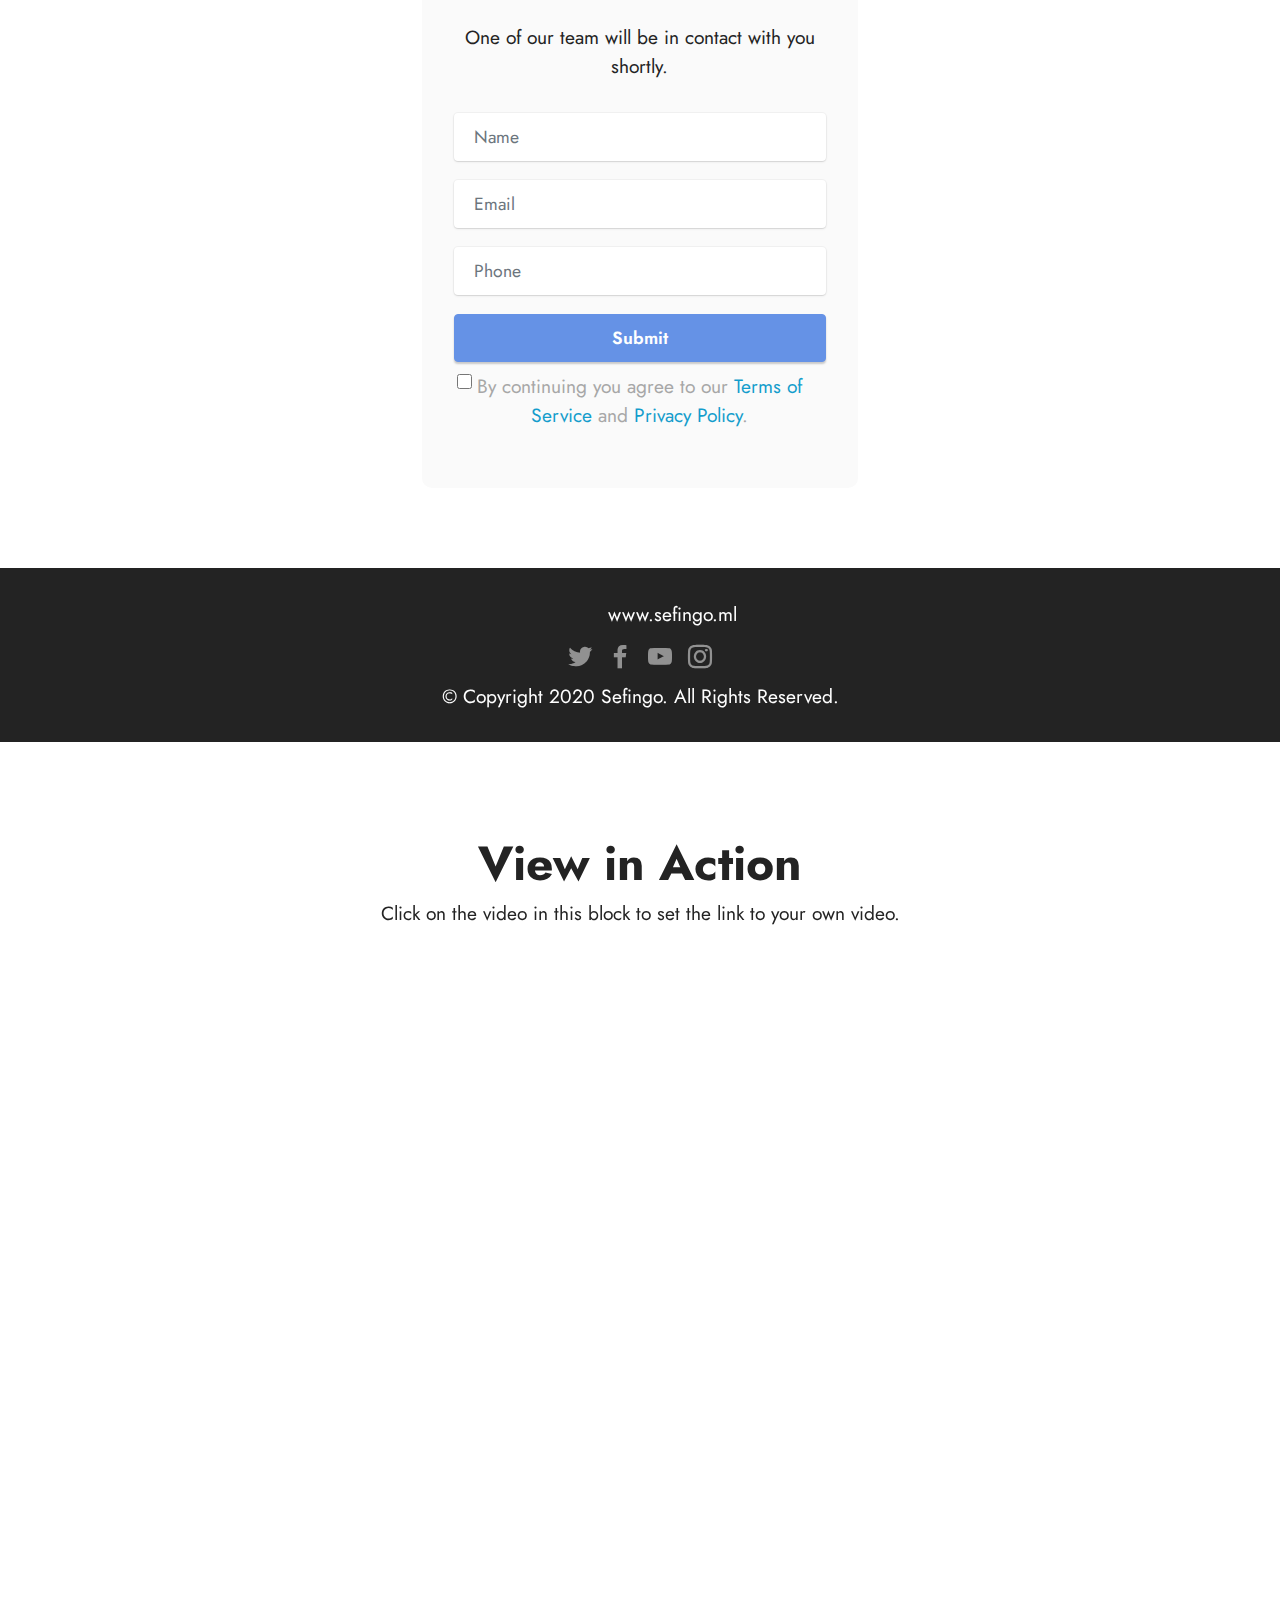
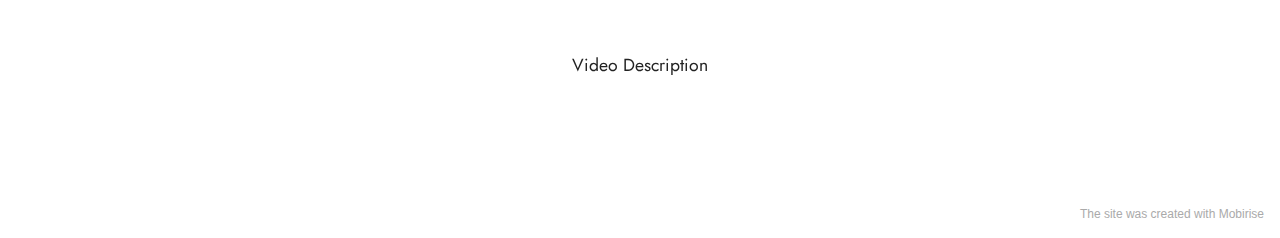
==== commit dce8150b: "1" ====
--- a/index.html
+++ b/index.html
@@ -193,8 +193,8 @@
         </div>
         <div class="row mbr-gallery mt-4">
             <div class="col-12 col-md-6 col-lg-3 item gallery-image">
-                <div class="item-wrapper" data-toggle="modal" data-target="#saCpOfSEkG-modal">
-                    <img class="w-100" src="assets/images/features1.jpg" alt="" data-slide-to="0" data-target="#lb-saCpOfSEkG">
+                <div class="item-wrapper" data-toggle="modal" data-target="#saCqpowN59-modal">
+                    <img class="w-100" src="assets/images/features1.jpg" alt="" data-slide-to="0" data-target="#lb-saCqpowN59">
                     <div class="icon-wrapper">
                         <span class="mobi-mbri mobi-mbri-search mbr-iconfont mbr-iconfont-btn"></span>
                     </div>
@@ -202,8 +202,8 @@
                 <h6 class="mbr-item-subtitle mbr-fonts-style align-center mb-2 mt-2 display-7">Padala</h6>
             </div>
             <div class="col-12 col-md-6 col-lg-3 item gallery-image">
-                <div class="item-wrapper" data-toggle="modal" data-target="#saCpOfSEkG-modal">
-                    <img class="w-100" src="assets/images/features2.jpg" alt="" data-slide-to="1" data-target="#lb-saCpOfSEkG">
+                <div class="item-wrapper" data-toggle="modal" data-target="#saCqpowN59-modal">
+                    <img class="w-100" src="assets/images/features2.jpg" alt="" data-slide-to="1" data-target="#lb-saCqpowN59">
                     <div class="icon-wrapper">
                         <span class="mobi-mbri mobi-mbri-search mbr-iconfont mbr-iconfont-btn"></span>
                     </div>
@@ -211,8 +211,8 @@
                 <h6 class="mbr-item-subtitle mbr-fonts-style align-center mb-2 mt-2 display-7"><p>Pabili&nbsp;</p></h6>
             </div>
             <div class="col-12 col-md-6 col-lg-3 item gallery-image">
-                <div class="item-wrapper" data-toggle="modal" data-target="#saCpOfSEkG-modal">
-                    <img class="w-100" src="assets/images/features3.jpg" alt="" data-slide-to="2" data-target="#lb-saCpOfSEkG">
+                <div class="item-wrapper" data-toggle="modal" data-target="#saCqpowN59-modal">
+                    <img class="w-100" src="assets/images/features3.jpg" alt="" data-slide-to="2" data-target="#lb-saCqpowN59">
                     <div class="icon-wrapper">
                         <span class="mobi-mbri mobi-mbri-search mbr-iconfont mbr-iconfont-btn"></span>
                     </div>
@@ -220,8 +220,8 @@
                 <h6 class="mbr-item-subtitle mbr-fonts-style align-center mb-2 mt-2 display-7">Pasabay</h6>
             </div>
             <div class="col-12 col-md-6 col-lg-3 item gallery-image">
-                <div class="item-wrapper" data-toggle="modal" data-target="#saCpOfSEkG-modal">
-                    <img class="w-100" src="assets/images/features4.jpg" alt="" data-slide-to="3" data-target="#lb-saCpOfSEkG">
+                <div class="item-wrapper" data-toggle="modal" data-target="#saCqpowN59-modal">
+                    <img class="w-100" src="assets/images/features4.jpg" alt="" data-slide-to="3" data-target="#lb-saCqpowN59">
                     <div class="icon-wrapper">
                         <span class="mobi-mbri mobi-mbri-search mbr-iconfont mbr-iconfont-btn"></span>
                     </div>
@@ -230,11 +230,11 @@
             </div>
         </div>
 
-        <div class="modal mbr-slider" tabindex="-1" role="dialog" aria-hidden="true" id="saCpOfSEkG-modal">
+        <div class="modal mbr-slider" tabindex="-1" role="dialog" aria-hidden="true" id="saCqpowN59-modal">
             <div class="modal-dialog" role="document">
                 <div class="modal-content">
                     <div class="modal-body">
-                        <div class="carousel slide" id="lb-saCpOfSEkG" data-interval="5000">
+                        <div class="carousel slide" id="lb-saCqpowN59" data-interval="5000">
                             <div class="carousel-inner">
                                 <div class="carousel-item active">
                                     <img class="d-block w-100" src="assets/images/features1.jpg" alt="">
@@ -250,18 +250,18 @@
                                 </div>
                             </div>
                             <ol class="carousel-indicators">
-                                <li data-slide-to="0" class="active" data-target="#lb-saCpOfSEkG"></li>
-                                <li data-slide-to="1" data-target="#lb-saCpOfSEkG"></li>
-                                <li data-slide-to="2" data-target="#lb-saCpOfSEkG"></li>
-                                <li data-slide-to="3" data-target="#lb-saCpOfSEkG"></li>
+                                <li data-slide-to="0" class="active" data-target="#lb-saCqpowN59"></li>
+                                <li data-slide-to="1" data-target="#lb-saCqpowN59"></li>
+                                <li data-slide-to="2" data-target="#lb-saCqpowN59"></li>
+                                <li data-slide-to="3" data-target="#lb-saCqpowN59"></li>
                             </ol>
                             <a role="button" href="" class="close" data-dismiss="modal" aria-label="Close">
                             </a>
-                            <a class="carousel-control-prev carousel-control" role="button" data-slide="prev" href="#lb-saCpOfSEkG">
+                            <a class="carousel-control-prev carousel-control" role="button" data-slide="prev" href="#lb-saCqpowN59">
                                 <span class="mobi-mbri mobi-mbri-arrow-prev" aria-hidden="true"></span>
                                 <span class="sr-only">Previous</span>
                             </a>
-                            <a class="carousel-control-next carousel-control" role="button" data-slide="next" href="#lb-saCpOfSEkG">
+                            <a class="carousel-control-next carousel-control" role="button" data-slide="next" href="#lb-saCqpowN59">
                                 <span class="mobi-mbri mobi-mbri-arrow-next" aria-hidden="true"></span>
                                 <span class="sr-only">Next</span>
                             </a>
@@ -324,7 +324,7 @@
         </div>
         <div class="row justify-content-center mt-4">
             <div class="col-lg-8 mx-auto mbr-form" data-form-type="formoid">
-                <form action="https://mobirise.eu/" method="POST" class="mbr-form form-with-styler mx-auto" data-form-title="Form Name"><input type="hidden" name="email" data-form-email="true" value="JlcH1mCX/fPV+SzauL2DTQVv4ot9p9se/MKopMkKoTBbjrsEUv2oZA/a9jYJCQ/WpqEW/L7sAU+jvnVvwMLeu4XQnhb3UX/3l+O30IFGy/ByRkId4xzRLwpnIja+m9eB">
+                <form action="https://mobirise.eu/" method="POST" class="mbr-form form-with-styler mx-auto" data-form-title="Form Name"><input type="hidden" name="email" data-form-email="true" value="ev3zMhmv4SGmz1WjOXRSOKFckHY/xh/CMfSn+o9LEt7FGG0UUHebQJwKx9qZcJlpT2FRUP6+Zu6nxcNLAz9L2Fj4Lh4J7lJlmw4YbsU0Dsb1w6TXFCCF9oSNQd0DZtte">
                     <p class="mbr-text mbr-fonts-style align-center mb-4 display-7">
                         One of our team will be in contact with you shortly.
                     </p>
@@ -421,13 +421,13 @@
         </div>
         <div class="row justify-content-center mt-4">
             <div class="col-12 col-md-12 video-block">
-                <div class="video-wrapper"><iframe class="mbr-embedded-video" src="https://sefingo.com/mlm/index.php/examples/?loop=0&amp;autoplay=0" width="1280" height="720" frameborder="0" allowfullscreen></iframe></div>
+                <div class="video-wrapper"><iframe class="mbr-embedded-video" src="https://www.sefingo.com/mlm/index.php/examples/?loop=0&amp;autoplay=0" width="1280" height="720" frameborder="0" allowfullscreen></iframe></div>
                 <p class="mbr-text pt-2 mbr-fonts-style display-4">
                     Video Description</p>
             </div>
         </div>
     </div>
-</section><section style="background-color: #fff; font-family: -apple-system, BlinkMacSystemFont, 'Segoe UI', 'Roboto', 'Helvetica Neue', Arial, sans-serif; color:#aaa; font-size:12px; padding: 0; align-items: center; display: flex;"><a href="https://mobirise.site/n" style="flex: 1 1; height: 3rem; padding-left: 1rem;"></a><p style="flex: 0 0 auto; margin:0; padding-right:1rem;">Built with Mobirise <a href="https://mobirise.site/u" style="color:#aaa;">web page</a> templates</p></section><script src="assets/web/assets/jquery/jquery.min.js"></script>  <script src="assets/popper/popper.min.js"></script>  <script src="assets/tether/tether.min.js"></script>  <script src="assets/bootstrap/js/bootstrap.min.js"></script>  <script src="assets/web/assets/cookies-alert-plugin/cookies-alert-core.js"></script>  <script src="assets/web/assets/cookies-alert-plugin/cookies-alert-script.js"></script>  <script src="assets/smoothscroll/smooth-scroll.js"></script>  <script src="assets/parallax/jarallax.min.js"></script>  <script src="assets/playervimeo/vimeo_player.js"></script>  <script src="assets/sociallikes/social-likes.js"></script>  <script src="assets/formstyler/jquery.formstyler.js"></script>  <script src="assets/formstyler/jquery.formstyler.min.js"></script>  <script src="assets/datepicker/jquery.datetimepicker.full.js"></script>  <script src="assets/dropdown/js/nav-dropdown.js"></script>  <script src="assets/dropdown/js/navbar-dropdown.js"></script>  <script src="assets/touchswipe/jquery.touch-swipe.min.js"></script>  <script src="assets/theme/js/script.js"></script>  <script src="assets/formoid/formoid.min.js"></script>  
+</section><section style="background-color: #fff; font-family: -apple-system, BlinkMacSystemFont, 'Segoe UI', 'Roboto', 'Helvetica Neue', Arial, sans-serif; color:#aaa; font-size:12px; padding: 0; align-items: center; display: flex;"><a href="https://mobirise.site/x" style="flex: 1 1; height: 3rem; padding-left: 1rem;"></a><p style="flex: 0 0 auto; margin:0; padding-right:1rem;"><a href="https://mobirise.site/c" style="color:#aaa;">The</a> site was created with Mobirise</p></section><script src="assets/web/assets/jquery/jquery.min.js"></script>  <script src="assets/popper/popper.min.js"></script>  <script src="assets/tether/tether.min.js"></script>  <script src="assets/bootstrap/js/bootstrap.min.js"></script>  <script src="assets/web/assets/cookies-alert-plugin/cookies-alert-core.js"></script>  <script src="assets/web/assets/cookies-alert-plugin/cookies-alert-script.js"></script>  <script src="assets/smoothscroll/smooth-scroll.js"></script>  <script src="assets/parallax/jarallax.min.js"></script>  <script src="assets/playervimeo/vimeo_player.js"></script>  <script src="assets/sociallikes/social-likes.js"></script>  <script src="assets/formstyler/jquery.formstyler.js"></script>  <script src="assets/formstyler/jquery.formstyler.min.js"></script>  <script src="assets/datepicker/jquery.datetimepicker.full.js"></script>  <script src="assets/dropdown/js/nav-dropdown.js"></script>  <script src="assets/dropdown/js/navbar-dropdown.js"></script>  <script src="assets/touchswipe/jquery.touch-swipe.min.js"></script>  <script src="assets/theme/js/script.js"></script>  <script src="assets/formoid/formoid.min.js"></script>  
   
   
 <input name="cookieData" type="hidden" data-cookie-customDialogSelector='null' data-cookie-colorText='#424a4d' data-cookie-colorBg='rgba(234, 239, 241, 0.99)' data-cookie-textButton='Agree' data-cookie-colorButton='' data-cookie-colorLink='#424a4d' data-cookie-underlineLink='true' data-cookie-text="We use cookies to give you the best experience. Read our <a href='privacy.html'>cookie policy</a>.">
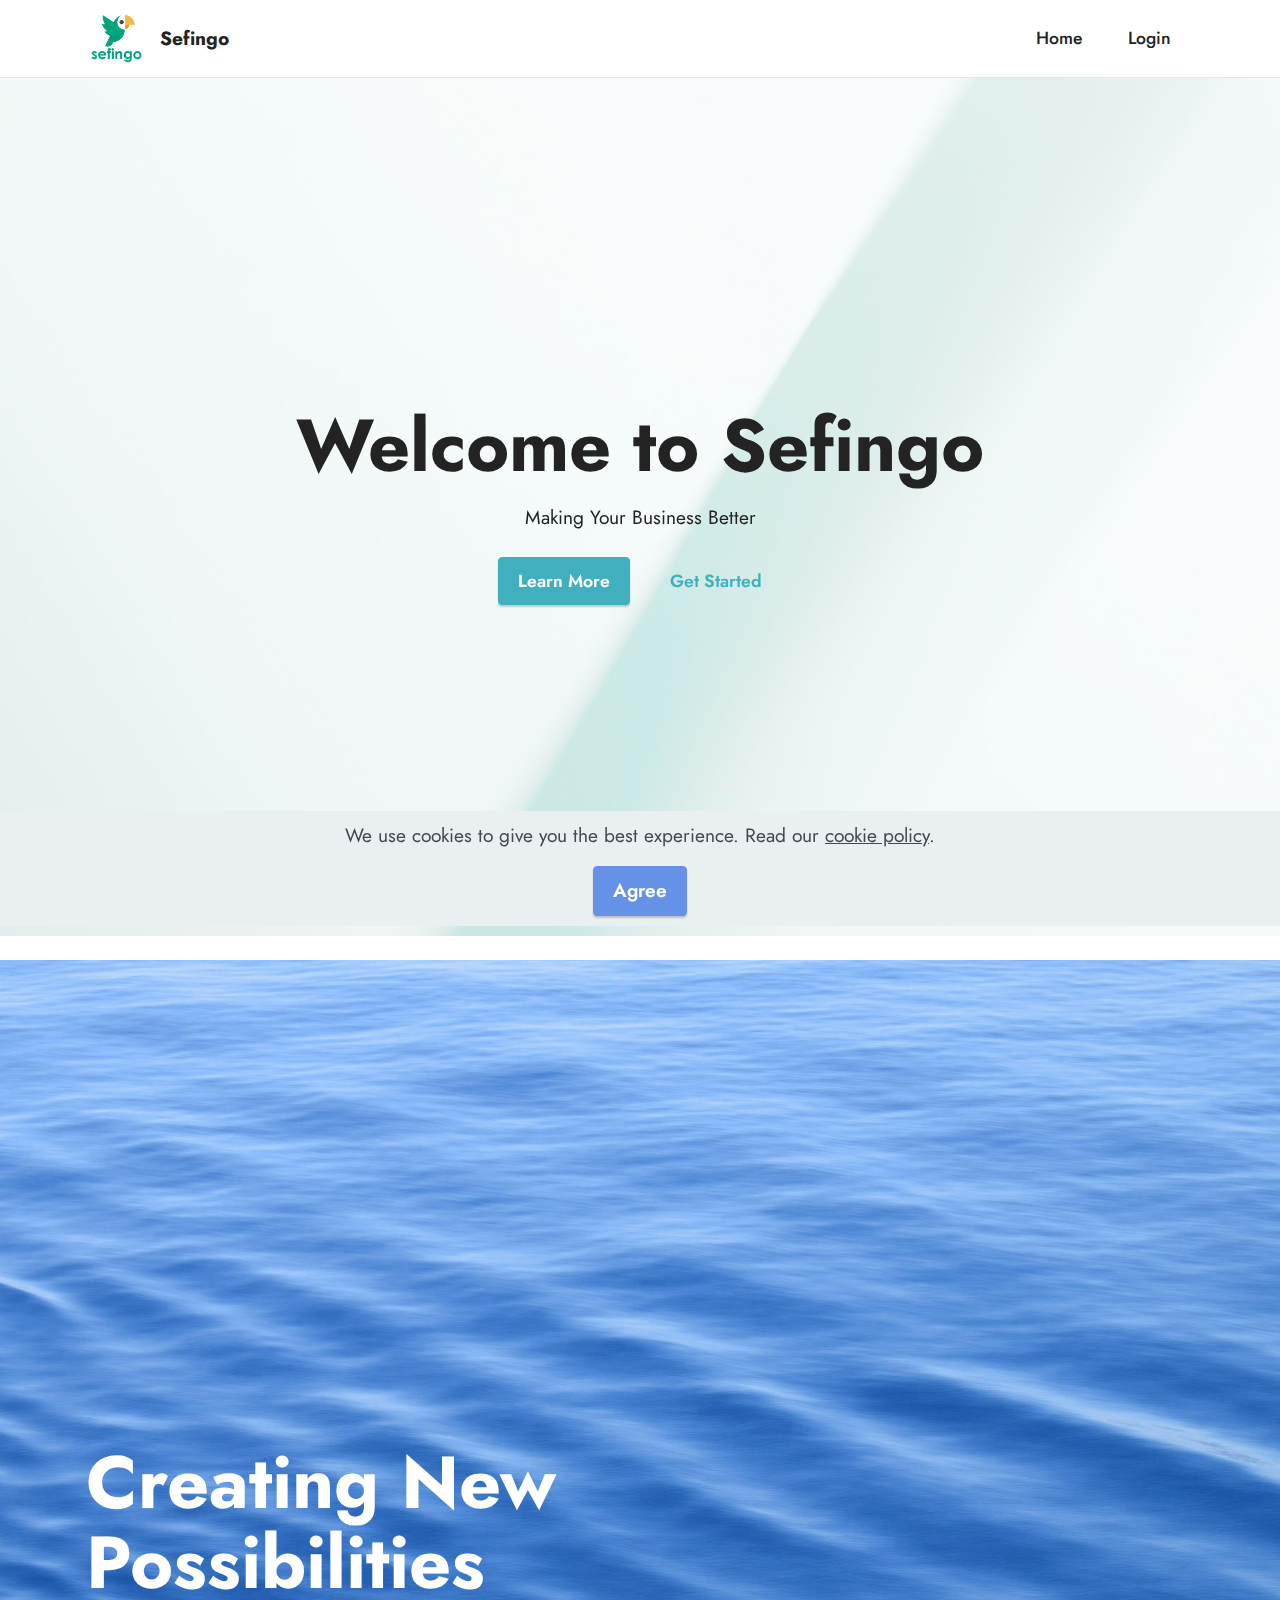
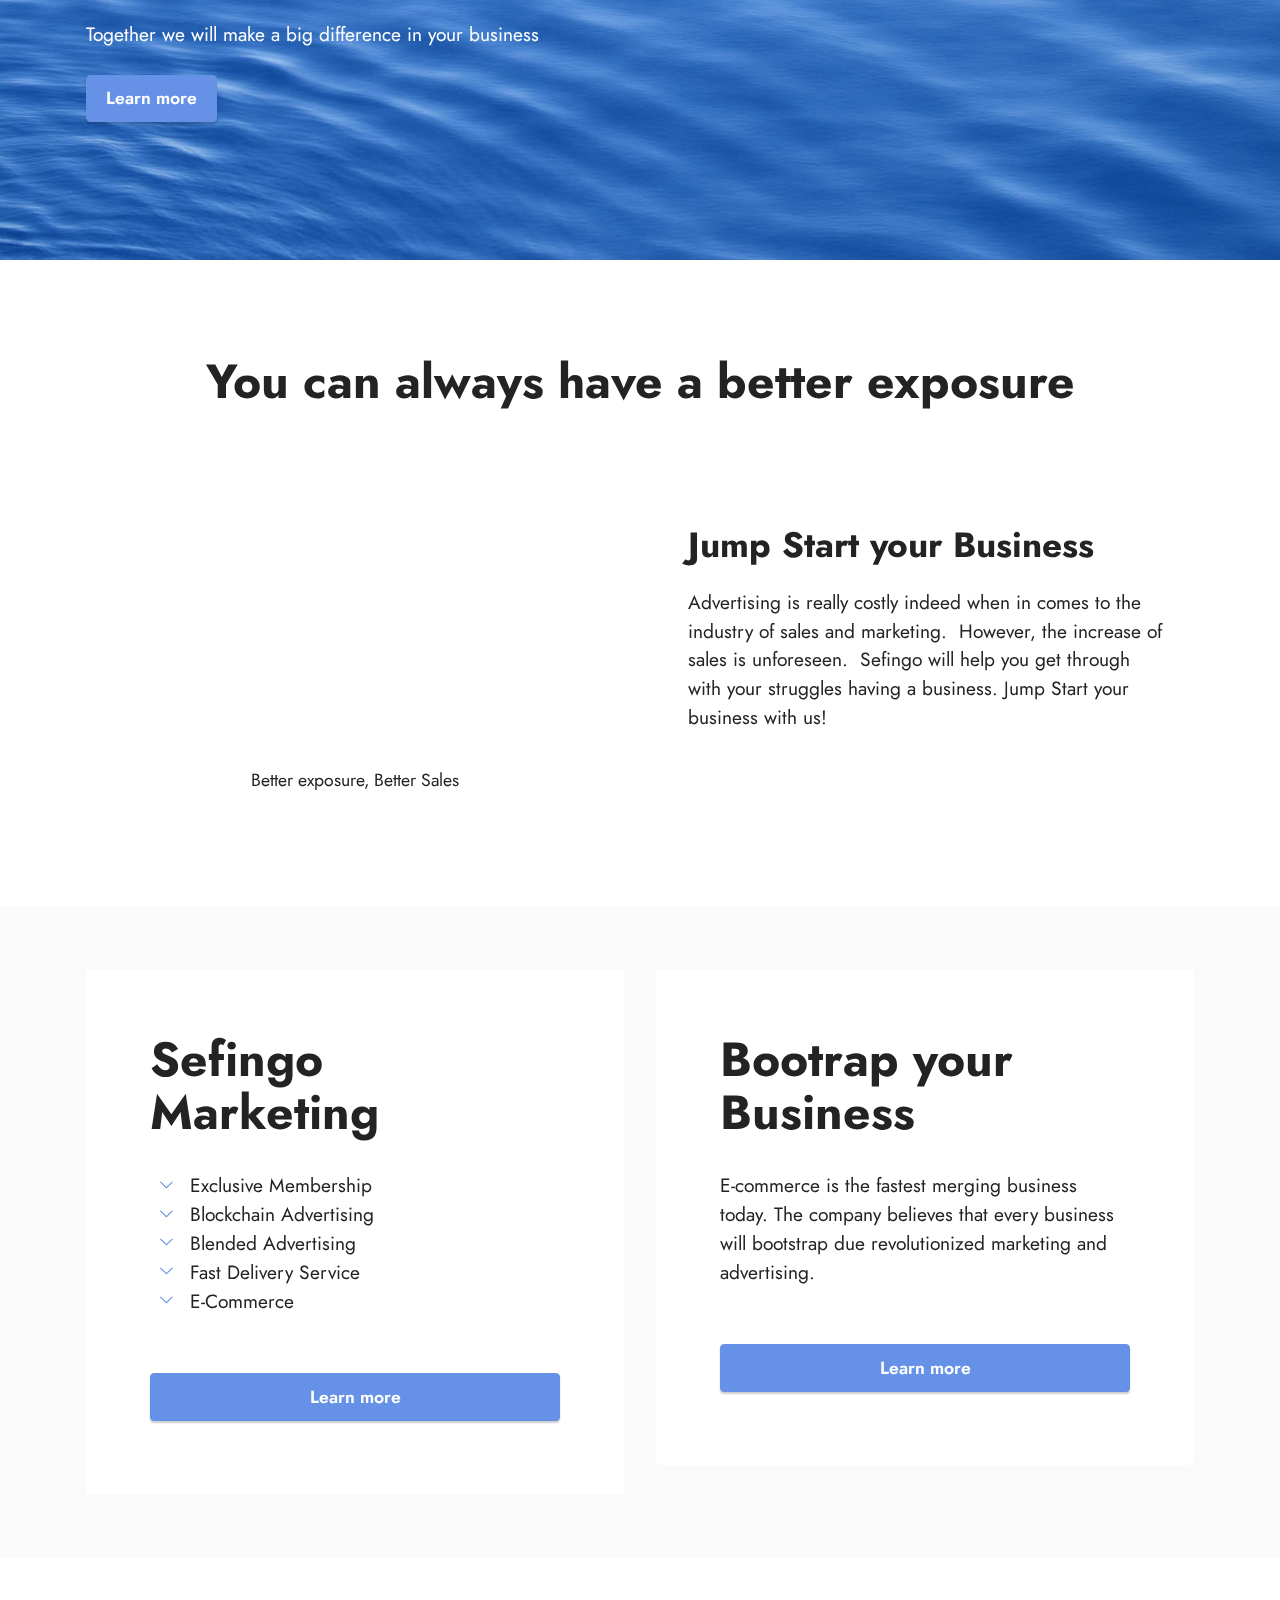
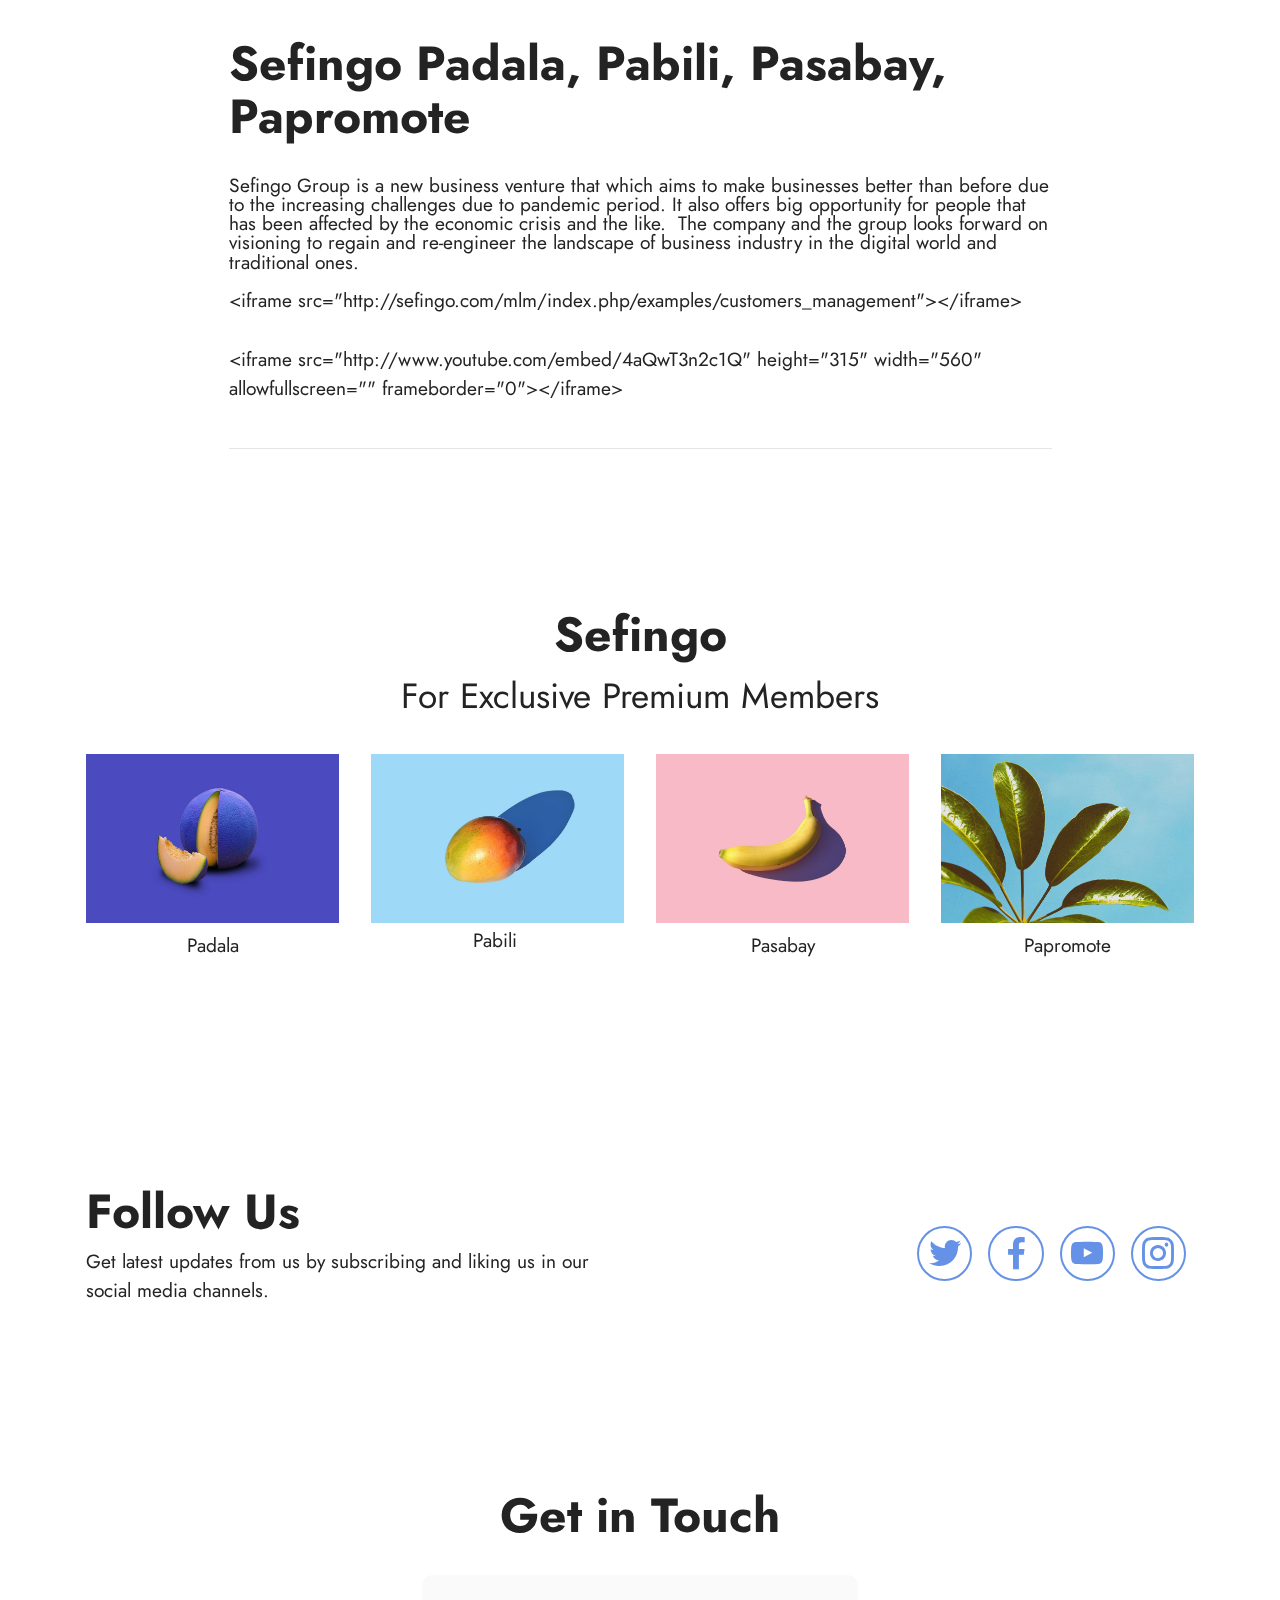
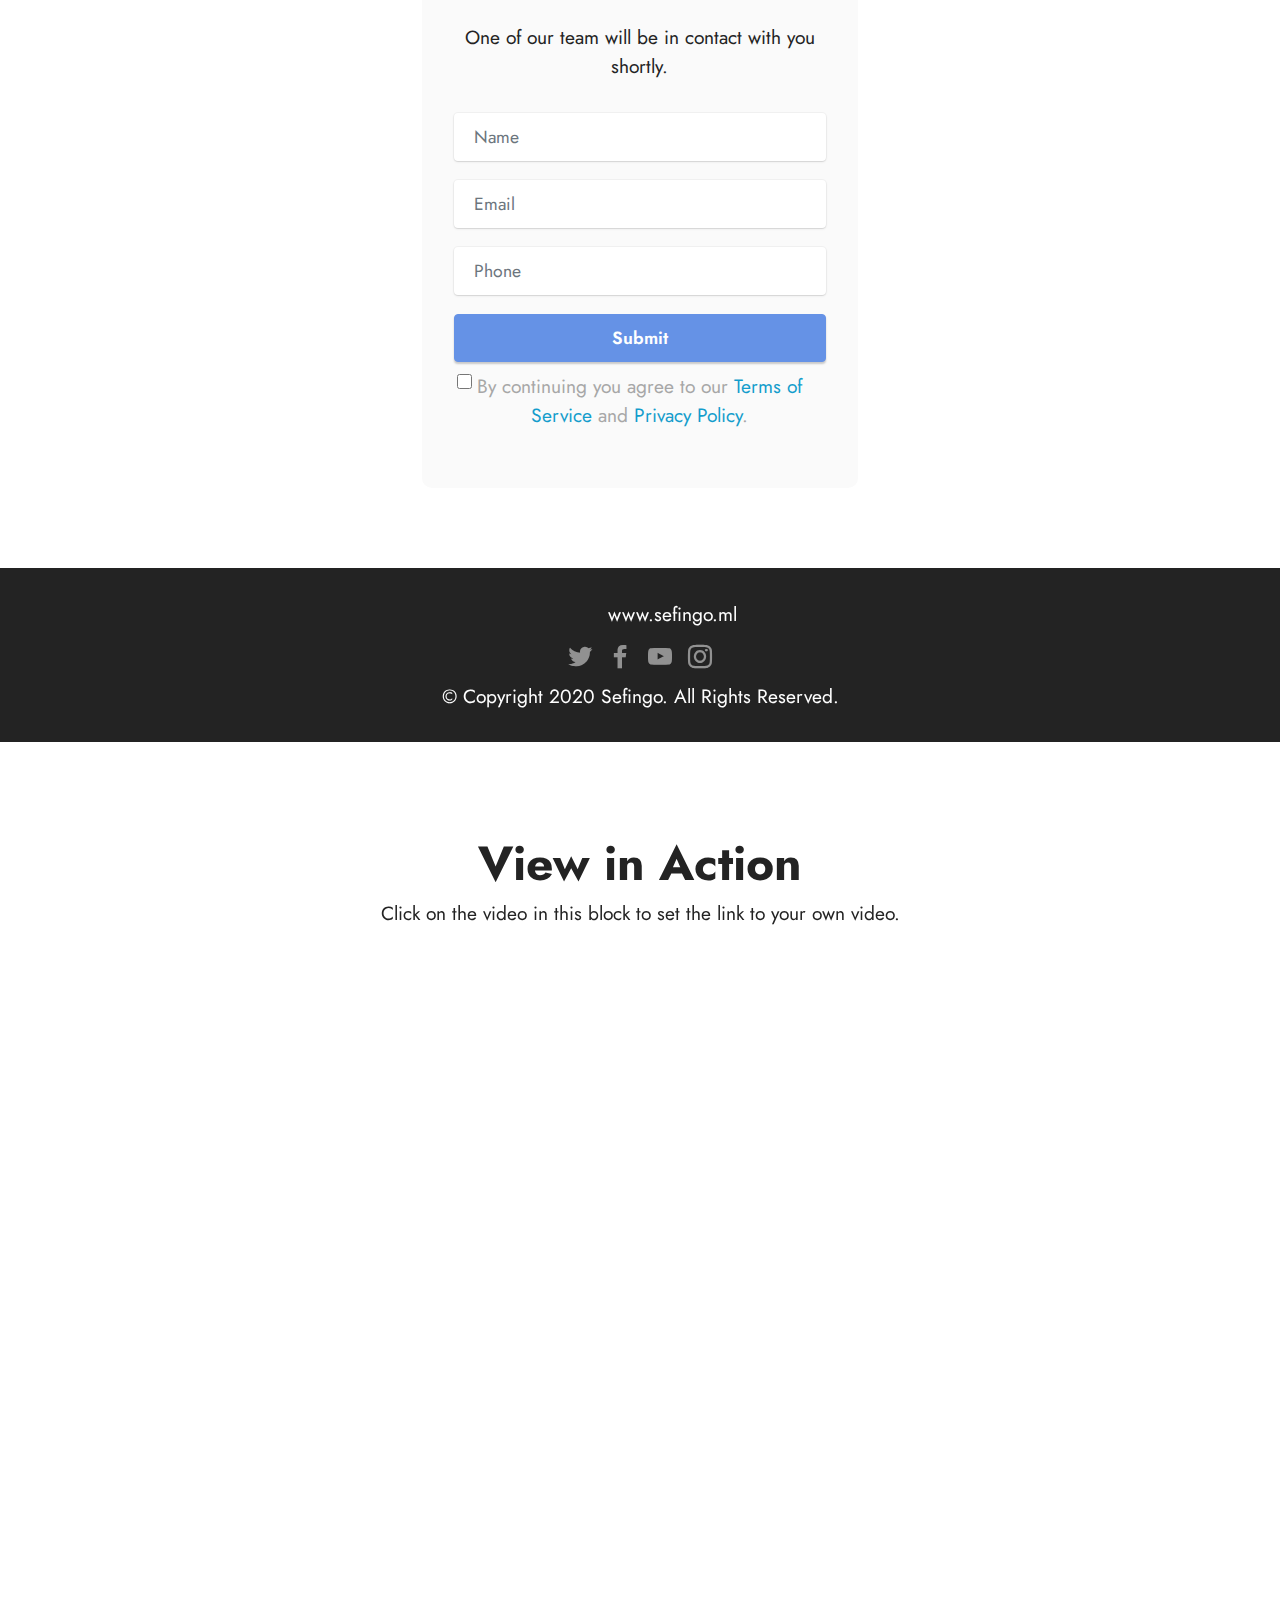
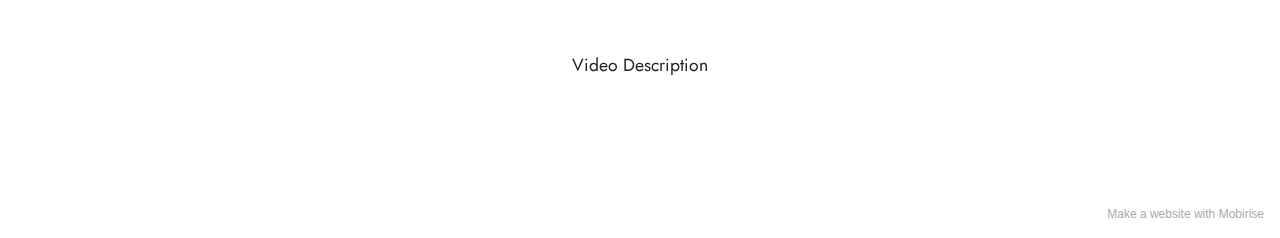
==== commit 6f7bc9f0: "1" ====
--- a/index.html
+++ b/index.html
@@ -193,8 +193,8 @@
         </div>
         <div class="row mbr-gallery mt-4">
             <div class="col-12 col-md-6 col-lg-3 item gallery-image">
-                <div class="item-wrapper" data-toggle="modal" data-target="#saCqpowN59-modal">
-                    <img class="w-100" src="assets/images/features1.jpg" alt="" data-slide-to="0" data-target="#lb-saCqpowN59">
+                <div class="item-wrapper" data-toggle="modal" data-target="#saCqBOAmSW-modal">
+                    <img class="w-100" src="assets/images/features1.jpg" alt="" data-slide-to="0" data-target="#lb-saCqBOAmSW">
                     <div class="icon-wrapper">
                         <span class="mobi-mbri mobi-mbri-search mbr-iconfont mbr-iconfont-btn"></span>
                     </div>
@@ -202,8 +202,8 @@
                 <h6 class="mbr-item-subtitle mbr-fonts-style align-center mb-2 mt-2 display-7">Padala</h6>
             </div>
             <div class="col-12 col-md-6 col-lg-3 item gallery-image">
-                <div class="item-wrapper" data-toggle="modal" data-target="#saCqpowN59-modal">
-                    <img class="w-100" src="assets/images/features2.jpg" alt="" data-slide-to="1" data-target="#lb-saCqpowN59">
+                <div class="item-wrapper" data-toggle="modal" data-target="#saCqBOAmSW-modal">
+                    <img class="w-100" src="assets/images/features2.jpg" alt="" data-slide-to="1" data-target="#lb-saCqBOAmSW">
                     <div class="icon-wrapper">
                         <span class="mobi-mbri mobi-mbri-search mbr-iconfont mbr-iconfont-btn"></span>
                     </div>
@@ -211,8 +211,8 @@
                 <h6 class="mbr-item-subtitle mbr-fonts-style align-center mb-2 mt-2 display-7"><p>Pabili&nbsp;</p></h6>
             </div>
             <div class="col-12 col-md-6 col-lg-3 item gallery-image">
-                <div class="item-wrapper" data-toggle="modal" data-target="#saCqpowN59-modal">
-                    <img class="w-100" src="assets/images/features3.jpg" alt="" data-slide-to="2" data-target="#lb-saCqpowN59">
+                <div class="item-wrapper" data-toggle="modal" data-target="#saCqBOAmSW-modal">
+                    <img class="w-100" src="assets/images/features3.jpg" alt="" data-slide-to="2" data-target="#lb-saCqBOAmSW">
                     <div class="icon-wrapper">
                         <span class="mobi-mbri mobi-mbri-search mbr-iconfont mbr-iconfont-btn"></span>
                     </div>
@@ -220,8 +220,8 @@
                 <h6 class="mbr-item-subtitle mbr-fonts-style align-center mb-2 mt-2 display-7">Pasabay</h6>
             </div>
             <div class="col-12 col-md-6 col-lg-3 item gallery-image">
-                <div class="item-wrapper" data-toggle="modal" data-target="#saCqpowN59-modal">
-                    <img class="w-100" src="assets/images/features4.jpg" alt="" data-slide-to="3" data-target="#lb-saCqpowN59">
+                <div class="item-wrapper" data-toggle="modal" data-target="#saCqBOAmSW-modal">
+                    <img class="w-100" src="assets/images/features4.jpg" alt="" data-slide-to="3" data-target="#lb-saCqBOAmSW">
                     <div class="icon-wrapper">
                         <span class="mobi-mbri mobi-mbri-search mbr-iconfont mbr-iconfont-btn"></span>
                     </div>
@@ -230,11 +230,11 @@
             </div>
         </div>
 
-        <div class="modal mbr-slider" tabindex="-1" role="dialog" aria-hidden="true" id="saCqpowN59-modal">
+        <div class="modal mbr-slider" tabindex="-1" role="dialog" aria-hidden="true" id="saCqBOAmSW-modal">
             <div class="modal-dialog" role="document">
                 <div class="modal-content">
                     <div class="modal-body">
-                        <div class="carousel slide" id="lb-saCqpowN59" data-interval="5000">
+                        <div class="carousel slide" id="lb-saCqBOAmSW" data-interval="5000">
                             <div class="carousel-inner">
                                 <div class="carousel-item active">
                                     <img class="d-block w-100" src="assets/images/features1.jpg" alt="">
@@ -250,18 +250,18 @@
                                 </div>
                             </div>
                             <ol class="carousel-indicators">
-                                <li data-slide-to="0" class="active" data-target="#lb-saCqpowN59"></li>
-                                <li data-slide-to="1" data-target="#lb-saCqpowN59"></li>
-                                <li data-slide-to="2" data-target="#lb-saCqpowN59"></li>
-                                <li data-slide-to="3" data-target="#lb-saCqpowN59"></li>
+                                <li data-slide-to="0" class="active" data-target="#lb-saCqBOAmSW"></li>
+                                <li data-slide-to="1" data-target="#lb-saCqBOAmSW"></li>
+                                <li data-slide-to="2" data-target="#lb-saCqBOAmSW"></li>
+                                <li data-slide-to="3" data-target="#lb-saCqBOAmSW"></li>
                             </ol>
                             <a role="button" href="" class="close" data-dismiss="modal" aria-label="Close">
                             </a>
-                            <a class="carousel-control-prev carousel-control" role="button" data-slide="prev" href="#lb-saCqpowN59">
+                            <a class="carousel-control-prev carousel-control" role="button" data-slide="prev" href="#lb-saCqBOAmSW">
                                 <span class="mobi-mbri mobi-mbri-arrow-prev" aria-hidden="true"></span>
                                 <span class="sr-only">Previous</span>
                             </a>
-                            <a class="carousel-control-next carousel-control" role="button" data-slide="next" href="#lb-saCqpowN59">
+                            <a class="carousel-control-next carousel-control" role="button" data-slide="next" href="#lb-saCqBOAmSW">
                                 <span class="mobi-mbri mobi-mbri-arrow-next" aria-hidden="true"></span>
                                 <span class="sr-only">Next</span>
                             </a>
@@ -324,7 +324,7 @@
         </div>
         <div class="row justify-content-center mt-4">
             <div class="col-lg-8 mx-auto mbr-form" data-form-type="formoid">
-                <form action="https://mobirise.eu/" method="POST" class="mbr-form form-with-styler mx-auto" data-form-title="Form Name"><input type="hidden" name="email" data-form-email="true" value="ev3zMhmv4SGmz1WjOXRSOKFckHY/xh/CMfSn+o9LEt7FGG0UUHebQJwKx9qZcJlpT2FRUP6+Zu6nxcNLAz9L2Fj4Lh4J7lJlmw4YbsU0Dsb1w6TXFCCF9oSNQd0DZtte">
+                <form action="https://mobirise.eu/" method="POST" class="mbr-form form-with-styler mx-auto" data-form-title="Form Name"><input type="hidden" name="email" data-form-email="true" value="UsF/CxvR46nFNNGDsCqP/jbSLKMCsm0pS2HaqmHoUqjt8zX0hwz8LETy9KfjGbTmZKYcdkFUNAWUmvY5fEFv90E/ggPubt2CGQHr/fFxHQb9JcXsurnUKe01NjOVNKll">
                     <p class="mbr-text mbr-fonts-style align-center mb-4 display-7">
                         One of our team will be in contact with you shortly.
                     </p>
@@ -421,13 +421,13 @@
         </div>
         <div class="row justify-content-center mt-4">
             <div class="col-12 col-md-12 video-block">
-                <div class="video-wrapper"><iframe class="mbr-embedded-video" src="https://www.sefingo.com/mlm/index.php/examples/?loop=0&amp;autoplay=0" width="1280" height="720" frameborder="0" allowfullscreen></iframe></div>
+                <div class="video-wrapper"><iframe class="mbr-embedded-video" src="https://www.sefingo.com/mlm/index.php/examples/?loop=1&amp;autoplay=0" width="1280" height="720" frameborder="0" allowfullscreen></iframe></div>
                 <p class="mbr-text pt-2 mbr-fonts-style display-4">
                     Video Description</p>
             </div>
         </div>
     </div>
-</section><section style="background-color: #fff; font-family: -apple-system, BlinkMacSystemFont, 'Segoe UI', 'Roboto', 'Helvetica Neue', Arial, sans-serif; color:#aaa; font-size:12px; padding: 0; align-items: center; display: flex;"><a href="https://mobirise.site/x" style="flex: 1 1; height: 3rem; padding-left: 1rem;"></a><p style="flex: 0 0 auto; margin:0; padding-right:1rem;"><a href="https://mobirise.site/c" style="color:#aaa;">The</a> site was created with Mobirise</p></section><script src="assets/web/assets/jquery/jquery.min.js"></script>  <script src="assets/popper/popper.min.js"></script>  <script src="assets/tether/tether.min.js"></script>  <script src="assets/bootstrap/js/bootstrap.min.js"></script>  <script src="assets/web/assets/cookies-alert-plugin/cookies-alert-core.js"></script>  <script src="assets/web/assets/cookies-alert-plugin/cookies-alert-script.js"></script>  <script src="assets/smoothscroll/smooth-scroll.js"></script>  <script src="assets/parallax/jarallax.min.js"></script>  <script src="assets/playervimeo/vimeo_player.js"></script>  <script src="assets/sociallikes/social-likes.js"></script>  <script src="assets/formstyler/jquery.formstyler.js"></script>  <script src="assets/formstyler/jquery.formstyler.min.js"></script>  <script src="assets/datepicker/jquery.datetimepicker.full.js"></script>  <script src="assets/dropdown/js/nav-dropdown.js"></script>  <script src="assets/dropdown/js/navbar-dropdown.js"></script>  <script src="assets/touchswipe/jquery.touch-swipe.min.js"></script>  <script src="assets/theme/js/script.js"></script>  <script src="assets/formoid/formoid.min.js"></script>  
+</section><section style="background-color: #fff; font-family: -apple-system, BlinkMacSystemFont, 'Segoe UI', 'Roboto', 'Helvetica Neue', Arial, sans-serif; color:#aaa; font-size:12px; padding: 0; align-items: center; display: flex;"><a href="https://mobirise.site/i" style="flex: 1 1; height: 3rem; padding-left: 1rem;"></a><p style="flex: 0 0 auto; margin:0; padding-right:1rem;">Make a website with <a href="https://mobirise.site/z" style="color:#aaa;">Mobirise</a></p></section><script src="assets/web/assets/jquery/jquery.min.js"></script>  <script src="assets/popper/popper.min.js"></script>  <script src="assets/tether/tether.min.js"></script>  <script src="assets/bootstrap/js/bootstrap.min.js"></script>  <script src="assets/web/assets/cookies-alert-plugin/cookies-alert-core.js"></script>  <script src="assets/web/assets/cookies-alert-plugin/cookies-alert-script.js"></script>  <script src="assets/smoothscroll/smooth-scroll.js"></script>  <script src="assets/parallax/jarallax.min.js"></script>  <script src="assets/playervimeo/vimeo_player.js"></script>  <script src="assets/sociallikes/social-likes.js"></script>  <script src="assets/formstyler/jquery.formstyler.js"></script>  <script src="assets/formstyler/jquery.formstyler.min.js"></script>  <script src="assets/datepicker/jquery.datetimepicker.full.js"></script>  <script src="assets/dropdown/js/nav-dropdown.js"></script>  <script src="assets/dropdown/js/navbar-dropdown.js"></script>  <script src="assets/touchswipe/jquery.touch-swipe.min.js"></script>  <script src="assets/theme/js/script.js"></script>  <script src="assets/formoid/formoid.min.js"></script>  
   
   
 <input name="cookieData" type="hidden" data-cookie-customDialogSelector='null' data-cookie-colorText='#424a4d' data-cookie-colorBg='rgba(234, 239, 241, 0.99)' data-cookie-textButton='Agree' data-cookie-colorButton='' data-cookie-colorLink='#424a4d' data-cookie-underlineLink='true' data-cookie-text="We use cookies to give you the best experience. Read our <a href='privacy.html'>cookie policy</a>.">
